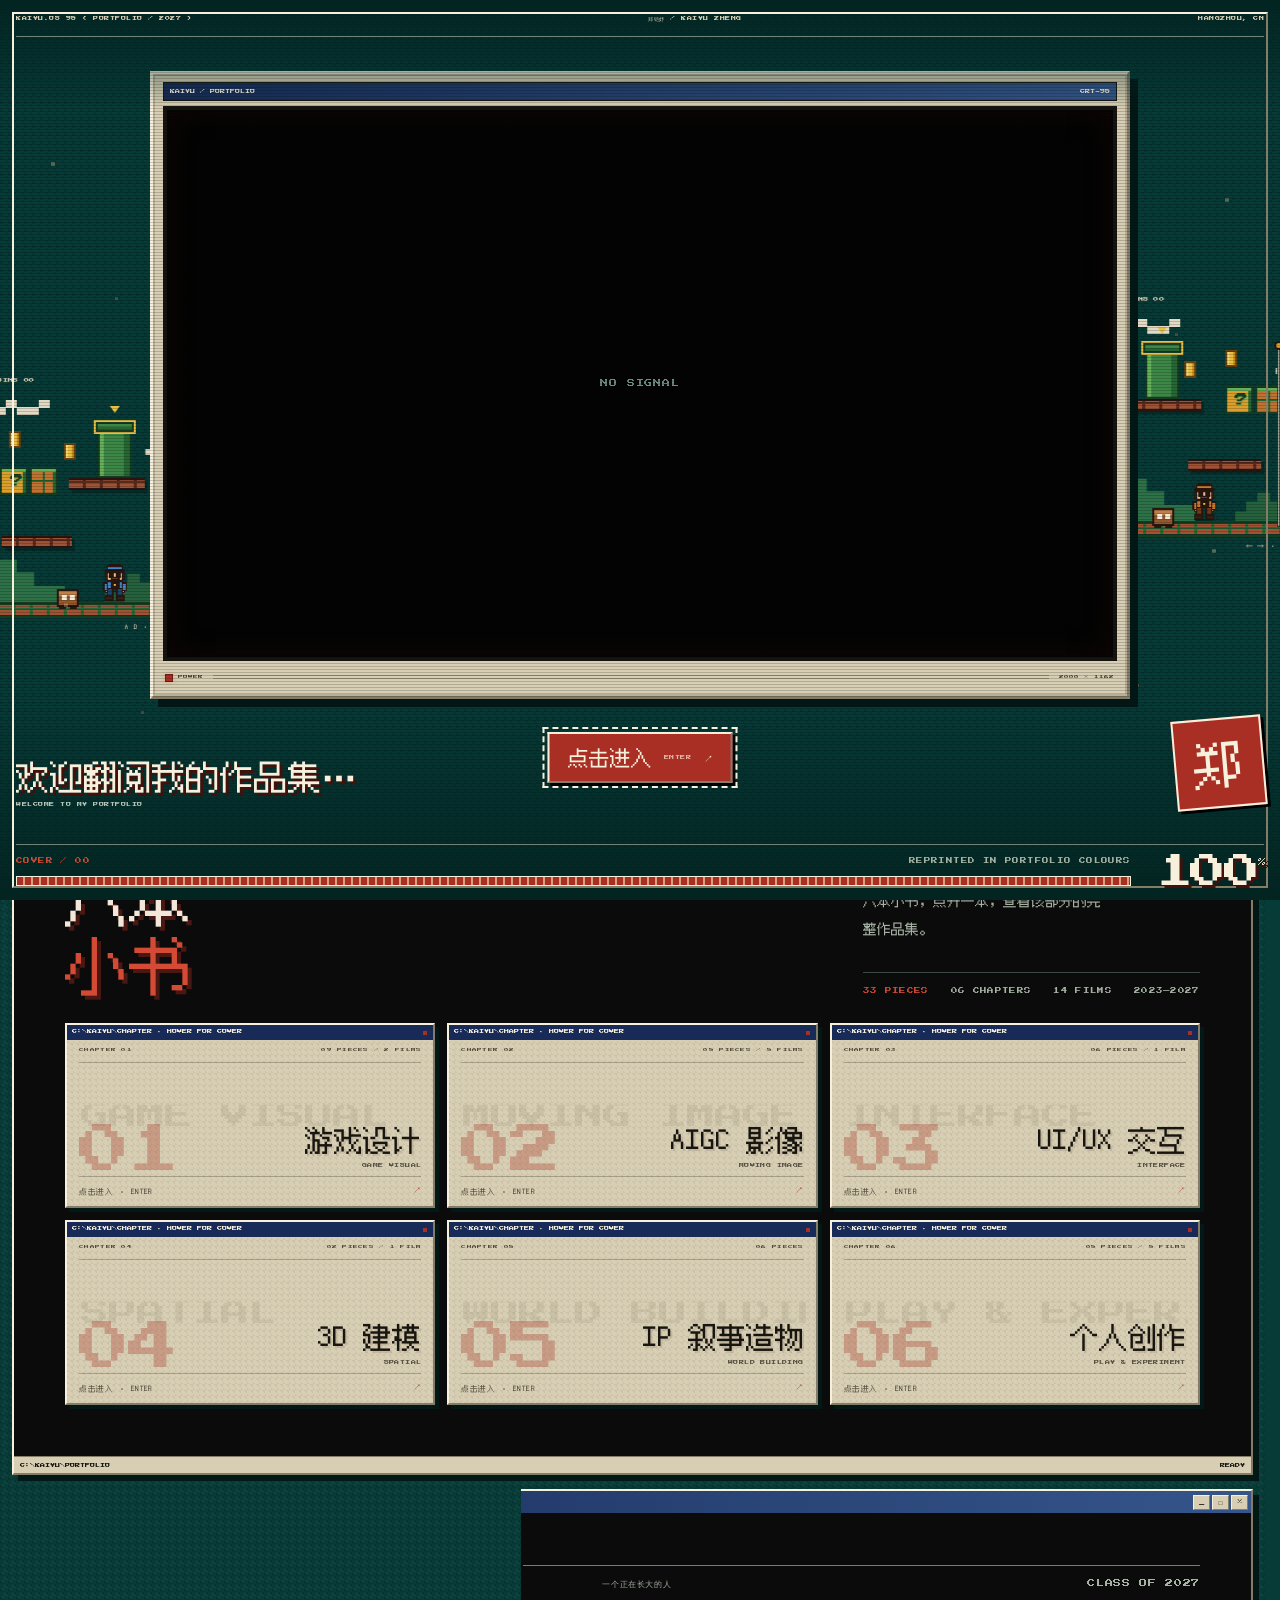
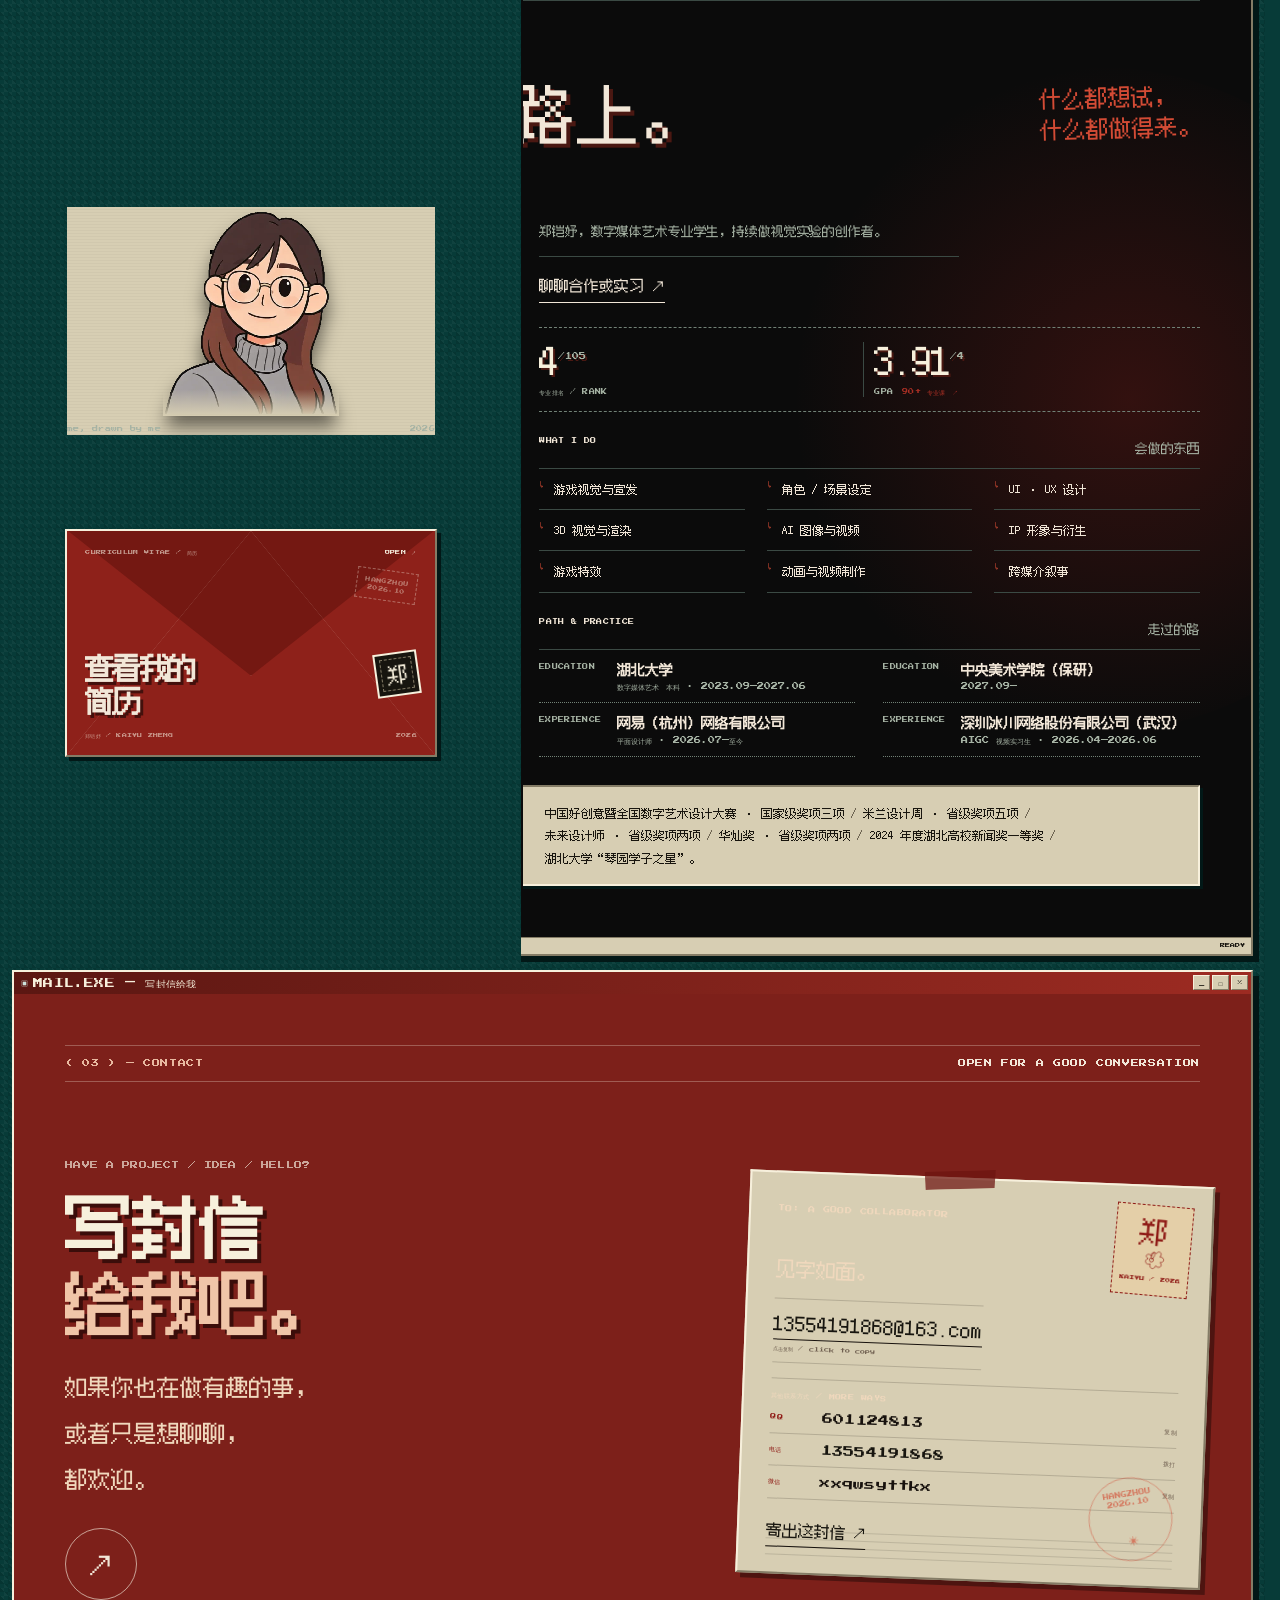
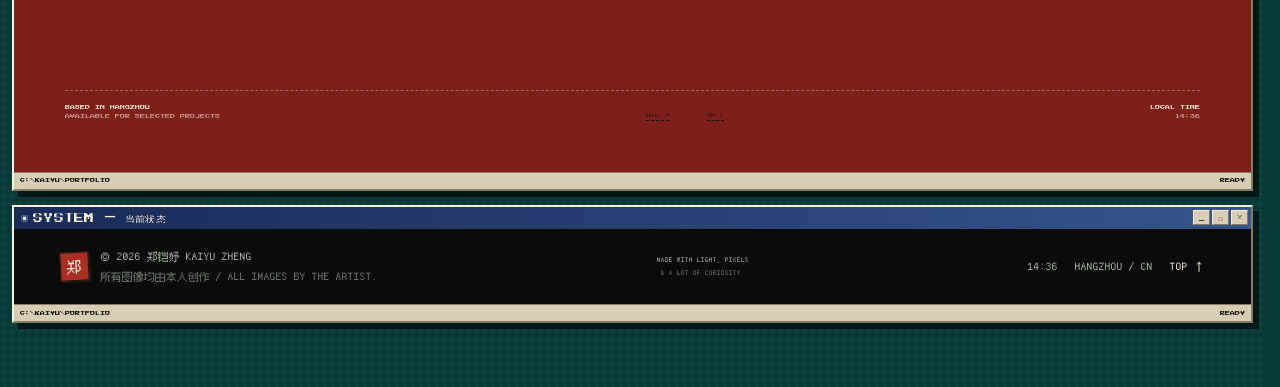
==== index.html @ 472abb61 "Add a short-visit stay prompt Within the first minute, an exit-intent mouse move opens a WAIT dialog" ====
<!doctype html>
<html lang="zh-CN">
<head>
  <meta charset="utf-8">
  <meta name="viewport" content="width=device-width, initial-scale=1, viewport-fit=cover">
  <title>郑铠妤 KAIYU — 把想象剪下来 / Portfolio</title>
  <meta name="description" content="郑铠妤（KAIYU ZHENG）作品集：游戏视觉、AI 图像与视频、UI/UX、3D 建模、IP 叙事造物与个人创作。KAIYU.OS 95 像素桌面，六个章节，33 件作品。">
  <meta name="author" content="郑铠妤 KAIYU ZHENG">
  <meta name="theme-color" content="#073b38">
  <link rel="canonical" href="https://xq1125.github.io/kaiyu-portfolio/">
  <meta property="og:type" content="website">
  <meta property="og:url" content="https://xq1125.github.io/kaiyu-portfolio/">
  <meta property="og:title" content="郑铠妤 KAIYU — 把想象剪下来">
  <meta property="og:description" content="游戏视觉 · AI 图像与视频 · UI/UX · 3D · IP。一个 KAIYU.OS 95 像素桌面的作品集，2023—2027。">
  <meta property="og:image" content="https://xq1125.github.io/kaiyu-portfolio/assets/img/og-cover.jpg?v=nocturne">
  <meta name="twitter:card" content="summary_large_image">
  <meta name="twitter:image" content="https://xq1125.github.io/kaiyu-portfolio/assets/img/og-cover.jpg?v=nocturne">
  <link rel="icon" href="favicon.svg" type="image/svg+xml">
  <link rel="preload" as="image" href="assets/img/loader-cover.webp" media="(min-width: 601px)" fetchpriority="high">
  <link rel="preload" as="image" href="assets/img/loader-cover-mobile.webp" media="(max-width: 600px)" fetchpriority="high">
  <link rel="preload" as="font" href="assets/fonts/fusion-pixel-zh.woff2" type="font/woff2" crossorigin>
  <link rel="preload" as="font" href="assets/fonts/press-start-2p.woff2" type="font/woff2" crossorigin>
  <script>document.documentElement.classList.add('js');</script>
  <link rel="stylesheet" href="assets/css/style.css">
  <link rel="stylesheet" href="assets/css/pixel.css?v=77">
  <noscript><style>.loader{display:none!important}body.is-loading{overflow:auto!important}</style></noscript>
</head>
<body class="is-loading">
  <a class="skip-link" href="#main">跳至主要内容</a>
  <div class="paper-grain" aria-hidden="true"></div>
  <div class="cursor" id="cursor" aria-hidden="true"><i></i></div>
  <div class="cursor-tag" id="cursorTag" aria-hidden="true">翻开</div>

  <div class="loader" id="loader" aria-label="页面加载中">
    <div class="loader-bg">
      <div class="loader-familiars">
        <figure class="loader-familiar loader-familiar--demon">
          <div class="loader-level loader-level--left" role="group" aria-label="蓝色小人关卡：A D 移动，W 跳跃；也可以点击问号、金币和小怪">
            <span class="level-score" aria-live="polite">COINS 00</span>
            <span class="level-controls" aria-hidden="true">A D · W</span>
            <i class="level-cloud level-cloud--a"></i>
            <i class="level-cloud level-cloud--b"></i>
            <i class="level-hill level-hill--a"></i>
            <i class="level-hill level-hill--b"></i>
            <i class="level-coin level-coin--a"></i>
            <i class="level-coin level-coin--b"></i>
            <i class="level-block level-block--a level-block--q">?</i>
            <i class="level-block level-block--b level-block--brick"></i>
            <i class="level-platform level-platform--a"></i>
            <i class="level-platform level-platform--b"></i>
            <i class="level-pipe level-pipe--goal"></i>
            <i class="level-goomba"></i>
            <i class="level-ground"></i>
            <svg class="level-player level-player--blue" viewBox="0 0 16 20" shape-rendering="crispEdges" aria-hidden="true">
              <rect x="3" y="19" width="10" height="1" fill="rgba(0, 0, 0, .28)"/>
              <g stroke="#2a160e" stroke-width=".8">
                <rect x="5" y="0" width="6" height="1" fill="var(--player-dark)"/>
                <rect x="4" y="1" width="8" height="2" fill="var(--player)"/>
                <rect x="3" y="3" width="10" height="1" fill="var(--player-dark)"/>
                <rect x="4" y="4" width="8" height="5" fill="#f2c39b"/>
                <rect x="3" y="4" width="1" height="4" fill="#3a2418"/>
                <rect x="12" y="4" width="1" height="4" fill="#3a2418"/>
                <rect x="5" y="5" width="2" height="2" fill="#2a160e"/>
                <rect x="9" y="5" width="2" height="2" fill="#2a160e"/>
                <rect x="6" y="7" width="4" height="1" fill="#6b3a25"/>
                <rect x="7" y="8" width="2" height="1" fill="#d99e76"/>
                <rect x="4" y="9" width="8" height="4" fill="var(--player)"/>
                <rect x="6" y="9" width="4" height="3" fill="var(--player-light)"/>
                <rect x="2" y="10" width="2" height="4" fill="var(--player)"/>
                <rect x="12" y="10" width="2" height="4" fill="var(--player)"/>
                <rect x="3" y="14" width="2" height="1" fill="#f2c39b"/>
                <rect x="11" y="14" width="2" height="1" fill="#f2c39b"/>
                <rect x="4" y="13" width="3" height="4" fill="var(--player-dark)"/>
                <rect x="9" y="13" width="3" height="4" fill="var(--player-dark)"/>
                <rect x="3" y="17" width="4" height="2" fill="#3a2418"/>
                <rect x="9" y="17" width="4" height="2" fill="#3a2418"/>
                <rect x="7" y="10" width="2" height="2" fill="#f4c744"/>
              </g>
            </svg>
          </div>
          <div class="loader-familiar-body">
            <svg viewBox="0 0 64 86" role="presentation">
              <path class="familiar-shadow" fill="rgba(0, 0, 0, .22)" d="M18 82h28v2H18z"/>
              <g class="familiar-wing familiar-wing--l">
                <path fill="#4d1c20" d="M18 37 3 28l4 14-6 3 14 11z"/>
                <path fill="#8d363a" d="M17 40 8 34l3 8-5 2 9 7z"/>
              </g>
              <g class="familiar-wing familiar-wing--r">
                <path fill="#4d1c20" d="M46 37 61 28l-4 14 6 3-14 11z"/>
                <path fill="#8d363a" d="M47 40l9-6-3 8 5 2-9 7z"/>
              </g>
              <path fill="#b8b3aa" d="M15 20h34v30h5v10h-8v7H21v-7h-8V50h2z"/>
              <path fill="#8e2c2a" d="M17 20 12 8l11 8z"/>
              <path fill="#d25548" d="M18 19 15 11l6 5z"/>
              <path fill="#8e2c2a" d="M47 20 52 8l-11 8z"/>
              <path fill="#d25548" d="M46 19 49 11l-6 5z"/>
              <rect x="20" y="23" width="24" height="22" fill="#f2d6c1"/>
              <path fill="#e1bda8" d="M20 40h24v5H20z"/>
              <path fill="#d8d4cc" d="M16 21h32v6h-5v-3h-5v5h-5v-6h-5v5h-5v-3h-5z"/>
              <path fill="#cbc7be" d="M16 26h4v17h-4zM44 26h4v17h-4z"/>
              <path fill="#aaa69e" d="M15 27h5v22h-5zM44 27h5v22h-5z"/>
              <path fill="#ece8df" d="M17 29h2v18h-2zM45 29h2v18h-2z"/>
              <path fill="#e4e0d8" d="M20 25h6v4h-6zM33 24h6v5h-6zM41 26h5v3h-5z"/>
              <path fill="#8f8a82" d="M25 29h6v1h-6zM35 29h6v1h-6z"/>
              <g class="familiar-eyes">
                <rect x="25" y="32" width="7" height="7" fill="#fff1e3"/>
                <rect x="34" y="32" width="7" height="7" fill="#fff1e3"/>
                <rect x="27" y="33" width="4" height="5" fill="#9e2c28"/>
                <rect x="36" y="33" width="4" height="5" fill="#9e2c28"/>
                <rect x="28" y="34" width="2" height="2" fill="#3a1416"/>
                <rect x="37" y="34" width="2" height="2" fill="#3a1416"/>
                <rect x="27" y="33" width="1" height="1" fill="#fff8ef"/>
                <rect x="36" y="33" width="1" height="1" fill="#fff8ef"/>
              </g>
              <path fill="#e9a39a" d="M22 38h3v2h-3zM41 38h3v2h-3z" opacity=".62"/>
              <path fill="#8f3b35" d="M31 41h4v1h-4z"/>
              <path fill="#f2d6c1" d="M31 42h1v2h-1z"/>
              <path fill="#e1bda8" d="M36 44h5v3h-5z"/>
              <path fill="#2a1f26" d="M23 46h18l4 20H19z"/>
              <path fill="#3b2a32" d="M27 46h10v11H27z"/>
              <path fill="#b23b38" d="M30 49h4v13h-4z"/>
              <path fill="#d8d4cc" d="M23 46h18v2H23z"/>
              <path fill="#f2d6c1" d="M20 49h4v10h-4zM40 49h4v10h-4z"/>
              <path fill="#20181d" d="M25 66h6v10h-6zM34 66h6v10h-6z"/>
              <path fill="#8e2c2a" d="M22 76h8v3h-8zM35 76h8v3h-8z"/>
            </svg>
            <span class="familiar-portrait">
            </span>
            <i class="familiar-spark familiar-spark--1"></i>
            <i class="familiar-spark familiar-spark--2"></i>
            <i class="familiar-spark familiar-spark--3"></i>
            <span class="familiar-game" aria-hidden="true">
              <i class="familiar-coin familiar-coin--a"></i>
              <i class="familiar-coin familiar-coin--b"></i>
              <i class="familiar-star"></i>
              <i class="familiar-block familiar-block--a"></i>
              <i class="familiar-pipe"></i>
              <i class="familiar-goomba"></i>
              <i class="familiar-brick"></i>
            </span>
          </div>
          <figcaption><b>DEMON.EXE</b><span>CH.01 / 恶魔形态</span></figcaption>
        </figure>

        <figure class="loader-familiar loader-familiar--angel">
          <div class="loader-level loader-level--right" role="group" aria-label="橙色小人关卡：方向键移动，上键跳跃；也可以点击问号、金币和小怪">
            <span class="level-score" aria-live="polite">COINS 00</span>
            <span class="level-controls" aria-hidden="true">← → · ↑</span>
            <i class="level-cloud level-cloud--a"></i>
            <i class="level-cloud level-cloud--b"></i>
            <i class="level-hill level-hill--a"></i>
            <i class="level-hill level-hill--b"></i>
            <i class="level-coin level-coin--a"></i>
            <i class="level-coin level-coin--b"></i>
            <i class="level-block level-block--a level-block--q">?</i>
            <i class="level-block level-block--b level-block--brick"></i>
            <i class="level-platform level-platform--a"></i>
            <i class="level-platform level-platform--b"></i>
            <i class="level-pipe level-pipe--goal"></i>
            <i class="level-flag"><i></i></i>
            <i class="level-goomba"></i>
            <i class="level-ground"></i>
            <svg class="level-player level-player--orange" viewBox="0 0 16 20" shape-rendering="crispEdges" aria-hidden="true">
              <rect x="3" y="19" width="10" height="1" fill="rgba(0, 0, 0, .28)"/>
              <g stroke="#2a160e" stroke-width=".8">
                <rect x="5" y="0" width="6" height="1" fill="var(--player-dark)"/>
                <rect x="4" y="1" width="8" height="2" fill="var(--player)"/>
                <rect x="3" y="3" width="10" height="1" fill="var(--player-dark)"/>
                <rect x="4" y="4" width="8" height="5" fill="#f2c39b"/>
                <rect x="3" y="4" width="1" height="4" fill="#3a2418"/>
                <rect x="12" y="4" width="1" height="4" fill="#3a2418"/>
                <rect x="5" y="5" width="2" height="2" fill="#2a160e"/>
                <rect x="9" y="5" width="2" height="2" fill="#2a160e"/>
                <rect x="6" y="7" width="4" height="1" fill="#6b3a25"/>
                <rect x="7" y="8" width="2" height="1" fill="#d99e76"/>
                <rect x="4" y="9" width="8" height="4" fill="var(--player)"/>
                <rect x="6" y="9" width="4" height="3" fill="var(--player-light)"/>
                <rect x="2" y="10" width="2" height="4" fill="var(--player)"/>
                <rect x="12" y="10" width="2" height="4" fill="var(--player)"/>
                <rect x="3" y="14" width="2" height="1" fill="#f2c39b"/>
                <rect x="11" y="14" width="2" height="1" fill="#f2c39b"/>
                <rect x="4" y="13" width="3" height="4" fill="var(--player-dark)"/>
                <rect x="9" y="13" width="3" height="4" fill="var(--player-dark)"/>
                <rect x="3" y="17" width="4" height="2" fill="#3a2418"/>
                <rect x="9" y="17" width="4" height="2" fill="#3a2418"/>
                <rect x="7" y="10" width="2" height="2" fill="#f4c744"/>
              </g>
            </svg>
          </div>
          <div class="loader-familiar-body">
            <svg viewBox="0 0 64 86" role="presentation">
              <path class="familiar-shadow" fill="rgba(0, 0, 0, .2)" d="M19 82h27v2H19z"/>
              <g class="familiar-halo">
                <path fill="#c9a24e" d="M22 6h20v2h3v4h-3v2H22v-2h-3V8h3z"/>
                <path fill="#f4df9f" d="M24 8h16v1h2v2h-2v1H24v-1h-2V9h2z"/>
              </g>
              <g class="familiar-wing familiar-wing--l">
                <path fill="#e8e0d1" d="M18 38 4 29l4 13-6 4 14 10z"/>
                <path fill="#c7c0b3" d="M17 41 8 35l3 8-5 2 8 7z"/>
              </g>
              <g class="familiar-wing familiar-wing--r">
                <path fill="#e8e0d1" d="M46 38 60 29l-4 13 6 4-14 10z"/>
                <path fill="#c7c0b3" d="M47 41l9-6-3 8 5 2-8 7z"/>
              </g>
              <path fill="#c5c0b7" d="M15 20h34v30h5v10h-8v7H21v-7h-8V50h2z"/>
              <rect x="20" y="23" width="24" height="22" fill="#f4d8c3"/>
              <path fill="#e2c0aa" d="M20 40h24v5H20z"/>
              <path fill="#ded9cf" d="M16 21h32v6h-5v-3h-5v5h-5v-6h-5v5h-5v-3h-5z"/>
              <path fill="#d2cdc3" d="M16 26h4v17h-4zM44 26h4v17h-4z"/>
              <path fill="#b3aea5" d="M15 27h5v22h-5zM44 27h5v22h-5z"/>
              <path fill="#f2eee5" d="M17 29h2v18h-2zM45 29h2v18h-2z"/>
              <path fill="#e8e3d9" d="M20 25h6v4h-6zM33 24h6v5h-6zM41 26h5v3h-5z"/>
              <path fill="#908b83" d="M25 29h6v1h-6zM35 29h6v1h-6z"/>
              <g class="familiar-eyes">
                <rect x="25" y="32" width="7" height="7" fill="#fdf4e8"/>
                <rect x="34" y="32" width="7" height="7" fill="#fdf4e8"/>
                <rect x="27" y="33" width="4" height="5" fill="#4e7187"/>
                <rect x="36" y="33" width="4" height="5" fill="#4e7187"/>
                <rect x="28" y="34" width="2" height="2" fill="#213b49"/>
                <rect x="37" y="34" width="2" height="2" fill="#213b49"/>
                <rect x="27" y="33" width="1" height="1" fill="#ffffff"/>
                <rect x="36" y="33" width="1" height="1" fill="#ffffff"/>
              </g>
              <path fill="#e8b3a9" d="M22 38h3v2h-3zM41 38h3v2h-3z" opacity=".55"/>
              <path fill="#b07e68" d="M31 41h3v1h-3z"/>
              <path fill="#e2c0aa" d="M36 44h5v3h-5z"/>
              <path fill="#eee4d1" d="M23 46h18l4 20H19z"/>
              <path fill="#d8c5a0" d="M23 46h18l1 5H22z"/>
              <path fill="#b6924e" d="M30 48h4v14h-4z"/>
              <path fill="#f4d8c3" d="M20 49h4v10h-4zM40 49h4v10h-4z"/>
              <path fill="#f8f1e2" d="M23 46h18v2H23z"/>
              <path fill="#ded3bd" d="M25 66h6v10h-6zM34 66h6v10h-6z"/>
              <path fill="#b6924e" d="M22 76h8v3h-8zM35 76h8v3h-8z"/>
            </svg>
            <span class="familiar-portrait">
            </span>
            <i class="familiar-spark familiar-spark--1"></i>
            <i class="familiar-spark familiar-spark--2"></i>
            <i class="familiar-spark familiar-spark--3"></i>
            <span class="familiar-game" aria-hidden="true">
              <i class="familiar-coin familiar-coin--a"></i>
              <i class="familiar-coin familiar-coin--b"></i>
              <i class="familiar-star"></i>
              <i class="familiar-block familiar-block--b"></i>
              <i class="familiar-pipe"></i>
              <i class="familiar-goomba"></i>
              <i class="familiar-brick"></i>
            </span>
          </div>
          <figcaption><b>ANGEL.EXE</b><span>CH.01 / 天使形态</span></figcaption>
        </figure>
        <div class="loader-motes">
          <i class="loader-mote loader-mote--1"></i>
          <i class="loader-mote loader-mote--2"></i>
          <i class="loader-mote loader-mote--3"></i>
          <i class="loader-mote loader-mote--4"></i>
          <i class="loader-mote loader-mote--5"></i>
          <i class="loader-mote loader-mote--6"></i>
          <i class="loader-mote loader-mote--7"></i>
          <i class="loader-mote loader-mote--8"></i>
        </div>
      </div>

      <div class="loader-monitor">
        <div class="loader-monitor-bar">
          <span>KAIYU / PORTFOLIO</span>
          <span>CRT-95</span>
        </div>
        <div class="loader-screen">
          <span class="loader-screen-nosignal">NO SIGNAL</span>
          <picture>
            <source media="(max-width: 600px)" srcset="assets/img/loader-cover-mobile.webp">
            <img src="assets/img/loader-cover.webp" alt="" width="2000" height="1162"
                 loading="eager" decoding="async" fetchpriority="high">
          </picture>
        </div>
        <div class="loader-monitor-chin">
          <span class="loader-monitor-led"></span>
          <span>POWER</span>
          <span class="loader-monitor-vents" aria-hidden="true"></span>
          <span>2000 × 1162</span>
        </div>
      </div>
    </div>
    <div class="loader-top">
      <span>( PORTFOLIO / 2027 )</span>
      <span>郑铠妤 / KAIYU ZHENG</span>
      <span>HANGZHOU, CN</span>
    </div>
    <div class="loader-center">
      <p class="loader-status">正在点亮展厅…<em>OPENING THE PRIVATE VIEW</em></p>
      <span class="loader-seal" aria-hidden="true">郑</span>
    </div>
    <div class="loader-bottom">
      <div class="loader-progress">
        <div class="loader-meta">
          <span>COVER / 00</span>
          <span>REPRINTED IN PORTFOLIO COLOURS</span>
        </div>
        <div class="loader-line"><span id="loadBar"></span></div>
      </div>
      <div class="loader-count"><span id="loadNumber">00</span><sup>%</sup></div>
    </div>
    <button class="loader-enter" id="loaderEnter" type="button" aria-label="点击进入作品集" disabled>
      <span class="loader-enter-cn">点击进入</span>
      <span class="loader-enter-en">ENTER</span>
      <i aria-hidden="true">↗</i>
    </button>
  </div>

  <header class="site-header" id="siteHeader">
    <a class="brand" href="#top" aria-label="回到首页">
      <span class="brand-seal">郑</span>
      <span class="brand-type"><b>郑铠妤</b><em>KAIYU ZHENG</em></span>
    </a>

    <nav class="site-nav" id="siteNav" aria-label="主导航">
      <a href="#works" data-nav="works"><span>01</span>作品</a>
      <a href="#about" data-nav="about"><span>02</span>关于</a>
      <a href="#contact" data-nav="contact"><span>03</span>联系</a>
    </nav>

    <div class="header-side">
      <span class="header-time">HZ <b data-clock>--:--</b></span>
      <button class="game-tab" id="gameOpen" type="button" data-cursor="开玩"
              aria-haspopup="dialog" aria-controls="fragmentGame" aria-label="玩作品碎片小游戏">
        <span class="game-tab-star" aria-hidden="true">✳</span>
        <span class="game-tab-label">猜碎片</span>
      </button>
      <a class="header-note" href="#contact">写封信给我 <span>↗</span></a>
      <button class="menu-toggle" id="menuToggle" type="button" aria-expanded="false" aria-controls="menuOverlay">
        <span>菜单</span><i aria-hidden="true"></i>
      </button>
    </div>
  </header>

  <div class="desktop-mascot" id="desktopMascot">
    <button class="mascot-bubble" id="mascotBubble" type="button" aria-label="向郑铠妤打个招呼，冒出爱心"><b>HELLO!</b><i>♥</i></button>
    <svg class="mascot-art" viewBox="0 0 104 96" role="presentation" focusable="false" shape-rendering="crispEdges">
      <g opacity=".28">
        <rect x="20" y="92" width="66" height="2" fill="#032a26"/>
      </g>
      <g fill="#1b1613">
        <rect x="24" y="30" width="48" height="58"></rect>
        <rect x="20" y="44" width="8" height="38"></rect>
        <rect x="68" y="44" width="8" height="40"></rect>
        <rect x="24" y="80" width="12" height="10"></rect>
        <rect x="60" y="80" width="12" height="10"></rect>
      </g>
      <g>
        <rect x="28" y="70" width="44" height="42" fill="#a9aaa3"></rect>
        <rect x="24" y="76" width="8" height="28" fill="#9a9c95"></rect>
        <rect x="68" y="76" width="8" height="28" fill="#9a9c95"></rect>
        <rect x="22" y="102" width="8" height="7" fill="#f3c7a7"></rect>
        <rect x="28" y="111" width="12" height="5" fill="#2b241d"></rect>
        <rect x="52" y="111" width="12" height="5" fill="#2b241d"></rect>
        <rect x="32" y="72" width="4" height="38" fill="#c3c4bc"></rect>
        <rect x="64" y="72" width="4" height="38" fill="#898b84"></rect>
      </g>
      <g>
        <rect x="40" y="56" width="20" height="8" fill="#e8b394"></rect>
        <rect x="34" y="61" width="28" height="13" fill="#c3c4bc"></rect>
        <g fill="#8f918a">
          <rect x="38" y="63" width="1" height="9"></rect>
          <rect x="42" y="63" width="1" height="9"></rect>
          <rect x="46" y="63" width="1" height="9"></rect>
          <rect x="50" y="63" width="1" height="9"></rect>
          <rect x="54" y="63" width="1" height="9"></rect>
          <rect x="58" y="63" width="1" height="9"></rect>
        </g>
      </g>
      <g class="mascot-head">
        <rect x="30" y="28" width="40" height="34" fill="#f3c7a7"></rect>
        <rect x="28" y="38" width="4" height="10" fill="#f3c7a7"></rect>
        <rect x="68" y="38" width="4" height="10" fill="#f3c7a7"></rect>
        <g fill="#1b1613">
          <rect x="26" y="18" width="46" height="12"></rect>
          <rect x="26" y="28" width="10" height="18"></rect>
          <rect x="62" y="28" width="10" height="16"></rect>
          <rect x="34" y="28" width="12" height="7"></rect>
          <rect x="50" y="26" width="12" height="7"></rect>
          <rect x="58" y="30" width="6" height="8"></rect>
        </g>
        <rect x="34" y="34" width="4" height="5" fill="#2b211c"></rect>
        <rect x="44" y="32" width="2" height="6" fill="#2b211c"></rect>
        <rect x="58" y="34" width="4" height="4" fill="#2b211c"></rect>
        <g fill="none" stroke="#1b1712" stroke-width="2">
          <circle cx="40" cy="44" r="7"></circle>
          <circle cx="56" cy="44" r="7"></circle>
        </g>
        <rect x="47" y="43" width="2" height="2" fill="#1b1712"></rect>
        <rect x="32" y="42" width="2" height="2" fill="#1b1712"></rect>
        <rect x="62" y="42" width="2" height="2" fill="#1b1712"></rect>
        <g class="mascot-eyes" fill="#1b1712">
          <rect x="37" y="41" width="4" height="4"></rect>
          <rect x="53" y="41" width="4" height="4"></rect>
          <rect x="38" y="42" width="1" height="1" fill="#fff9e8"></rect>
          <rect x="54" y="42" width="1" height="1" fill="#fff9e8"></rect>
        </g>
        <rect x="32" y="49" width="4" height="2" fill="#e9a18e"></rect>
        <rect x="60" y="49" width="4" height="2" fill="#e9a18e"></rect>
        <rect x="47" y="48" width="2" height="3" fill="#e2ac8d"></rect>
        <rect x="44" y="54" width="8" height="2" fill="#1b1712"></rect>
        <rect x="42" y="53" width="2" height="1" fill="#1b1712"></rect>
        <rect x="52" y="53" width="2" height="1" fill="#1b1712"></rect>
      </g>
      <g class="mascot-arm">
        <rect x="66" y="70" width="12" height="16" fill="#a9aaa3"></rect>
        <rect x="72" y="60" width="10" height="14" fill="#a9aaa3"></rect>
        <rect x="76" y="48" width="8" height="15" fill="#f3c7a7"></rect>
        <g class="mascot-hand">
          <rect x="72" y="38" width="14" height="12" fill="#f3c7a7"></rect>
          <rect x="72" y="33" width="3" height="7" fill="#f3c7a7"></rect>
          <rect x="76" y="31" width="3" height="9" fill="#f3c7a7"></rect>
          <rect x="80" y="32" width="3" height="8" fill="#f3c7a7"></rect>
          <rect x="84" y="35" width="3" height="6" fill="#f3c7a7"></rect>
          <rect x="69" y="43" width="4" height="6" fill="#f3c7a7"></rect>
          <rect x="72" y="38" width="14" height="2" fill="#e2ac8d"></rect>
          <rect x="75" y="42" width="1" height="5" fill="#e2ac8d"></rect>
          <rect x="79" y="42" width="1" height="5" fill="#e2ac8d"></rect>
          <rect x="83" y="42" width="1" height="5" fill="#e2ac8d"></rect>
        </g>
      </g>
    </svg>
    <div class="mascot-portrait">
      <img class="mascot-photo" src="assets/img/about/mascot-portrait.webp" alt="" width="96" height="112" loading="eager" decoding="async">
      <img class="mascot-hand-art" src="assets/img/about/cat-paw.webp?v=2" alt="" width="439" height="385" loading="eager" decoding="async" fetchpriority="low">
    </div>
  </div>

  <div class="fortune-widget" id="fortuneWidget">
    <button class="fortune-tube" id="fortuneTube" type="button" aria-label="摇一支好运签">
      <span class="fortune-sticks" aria-hidden="true"><i></i><i></i><i></i><i></i><i></i></span>
      <span class="fortune-cup" aria-hidden="true">
        <span class="fortune-cup-rim"></span>
        <span class="fortune-cup-label">求签</span>
        <span class="fortune-cup-mark">LUCK</span>
      </span>
      <span class="fortune-pop" aria-hidden="true"></span>
    </button>
    <span class="fortune-caption">摇一摇 <em id="fortuneCount">LUCK 00</em></span>
    <span class="fortune-results" id="fortuneResults" aria-hidden="true"></span>
    <span class="sr-only" id="fortuneLive" role="status" aria-live="polite"></span>
  </div>

  <div class="menu-overlay" id="menuOverlay" aria-hidden="true">
    <div class="menu-top">
      <span class="menu-mark">KAIYU'S<br>PRIVATE VIEW</span>
      <button class="menu-close" id="menuClose" type="button">合上 <span>×</span></button>
    </div>
    <nav class="menu-links" aria-label="移动端导航">
      <a href="#works"><span>01</span>作品<em>selected works</em></a>
      <a href="#about"><span>02</span>关于<em>a little about</em></a>
      <a href="#contact"><span>03</span>联系<em>say hi</em></a>
    </nav>
    <div class="menu-bottom">
      <a href="mailto:13554191868@163.com">13554191868@163.com</a>
      <p>视觉 / 影像 / 交互<br><span>HANGZHOU · CHINA</span></p>
      <p class="menu-clock">LOCAL TIME<br><span data-clock>--:--</span></p>
    </div>
  </div>

  <main id="main">
    <section class="hero px-window" id="top" data-section="top" data-px-title="KAIYU.EXE — 把我的想象剪下来">
      <div class="hero-topline">
        <span>( 作品集 / PORTFOLIO )</span>
        <span>视觉设计师 &amp; 图像制作者</span>
        <span>2023—2027</span>
      </div>

      <div class="hero-stage">
        <div class="hero-statement">
          <p class="hero-kicker"><i></i>HELLO, I'M KAIYU</p>
          <h1><span>把想象</span><br><em>剪</em>下来<span class="full-stop">。</span></h1>

          <div class="hero-intro-row">
            <p class="hero-portfolio-note">这是我的作品集 <em>A PORTFOLIO OF SIX LITTLE WORLDS</em></p>
            <p class="hero-desc">我是郑铠妤，一个在游戏、影像、界面和纸片之间来回走动的视觉设计师。喜欢把复杂的事，做成让人想多看一眼的东西。</p>
            <a class="hero-entry" href="#works"><span>翻作品</span><i aria-hidden="true">↓</i></a>
          </div>
        </div>

        <figure class="hero-gallery" data-reveal>
          <div class="hero-board" id="heroBoard">
            <div class="hero-board-head">
              <span>六格抽签 / SIX LITTLE WORLDS</span>
              <span id="heroBoardCount" aria-live="polite">00 / 06</span>
            </div>
            <div class="hero-board-grid" id="heroBoardGrid"></div>
            <div class="hero-board-foot">
              <span id="heroBoardNote">全部都可以戳开</span>
              <button class="hero-board-reset" id="heroBoardReset" type="button" disabled>全部翻回 ↺</button>
            </div>
          </div>
          <figcaption>
            <span>六个章节 / 33 PIECES · 14 FILMS</span>
            <span>POKE TO OPEN</span>
          </figcaption>
        </figure>
      </div>

      <div class="hero-bottom">
        <span>( SCROLL TO UNFOLD )</span>
        <span class="hero-bottom-line"></span>
        <span>GAME VISUAL · AIGC FILM · UI/UX · 3D &amp; IP</span>
      </div>
    </section>

    <section class="index-section px-window" id="works" data-section="works" data-px-title="EXPLORER.EXE — C:\KAIYU\WORKS">
      <div class="section-label">
        <span>( 01 ) — INDEX</span>
        <span>挑一本，慢慢翻</span>
        <span>33 PIECES / 14 FILMS</span>
      </div>

      <div class="index-head">
        <div class="index-heading">
          <p class="eyebrow">SIX LITTLE WORLDS / 06</p>
          <h2>六本<br><em>小书</em></h2>
        </div>
        <div class="index-aside">
          <p class="index-intro">六本小书，点开一本，查看该部分的完整作品集。</p>
          <div class="index-facts">
            <span>33 PIECES</span>
            <span>06 CHAPTERS</span>
            <span>14 FILMS</span>
            <span>2023—2027</span>
          </div>
        </div>
      </div>

      <div class="index-grid" id="indexGrid"></div>
    </section>

    <section class="about-section px-window" id="about" data-section="about" data-px-title="README.TXT — 关于郑铠妤">
      <div class="section-label section-label--about">
        <span>( 02 ) — ABOUT</span>
        <span>一个正在长大的人</span>
        <span>CLASS OF 2027</span>
      </div>

      <div class="about-head">
        <p class="eyebrow">A LITTLE BIT ABOUT ME</p>
        <h2>在成为<em>设计师</em>的路上。</h2>
        <p class="about-hand">什么都想试，<br>什么都做得来。</p>
      </div>

      <div class="about-grid">
        <div class="about-left">
          <div class="about-card" data-reveal>
            <div class="about-flip" id="aboutFlip">
              <span class="about-face about-face--front">
                <img class="about-photo" src="assets/img/about/portrait-photo.webp?v=2" alt="" width="1440" height="1080" loading="lazy" decoding="async" fetchpriority="low">
                <img class="about-ink" src="assets/img/about/portrait-cutout.webp?v=2" alt="郑铠妤的插画头像" width="705" height="825" loading="lazy" decoding="async" fetchpriority="low">
                <canvas class="about-scratch" aria-hidden="true"></canvas>
                <span class="about-face-caption"><span>me, drawn by me</span><span>2026</span></span>
              </span>
            </div>
            <p class="about-flip-hint"><button class="about-face-toggle about-peek-button" id="aboutPeekButton" type="button" aria-pressed="false" title="按住查看原图">按住查看</button><span>SCRATCH CARD</span></p>
          </div>

          <a class="resume-card" id="resumeCard" href="assets/resume/resume.webp" data-reveal data-cursor="打开信封" aria-label="打开郑铠妤的简历信封">
            <span class="resume-envelope" aria-hidden="true">
              <span class="resume-flap"></span>
              <span class="resume-wax">郑</span>
              <span class="resume-postmark">HANGZHOU<br>2026.10</span>
            </span>
            <span class="resume-top"><span>CURRICULUM VITAE / 简历</span><span>OPEN ↗</span></span>
            <span class="resume-title">查看我的<br>简历</span>
            <span class="resume-bottom"><span>郑铠妤 / KAIYU ZHENG</span><span>2026</span></span>
          </a>
        </div>

        <div class="about-right">
          <div class="about-intro" data-reveal>
            <p class="about-lead">郑铠妤，数字媒体艺术专业学生，持续做视觉实验的创作者。</p>
            <a class="hand-link" href="#contact" data-contact-jump aria-label="查看合作与实习的联系方式">聊聊合作或实习 <span>↗</span></a>
          </div>

          <div class="about-stats" data-reveal>
            <div><b>4<sup>/105</sup></b><span>专业排名 / RANK</span></div>
            <div class="about-stat--gpa" id="gpaStat" role="button" tabindex="0" aria-haspopup="dialog" aria-controls="gpaModal" aria-expanded="false" aria-label="查看90分以上的专业课">
              <b>3.91<sup>/4</sup></b><span>GPA <i>90+ 专业课 ↗</i></span>
            </div>
          </div>

          <div class="about-block" data-reveal>
            <h3>WHAT I DO <span>会做的东西</span></h3>
            <ul class="cap-list">
              <li>游戏视觉与宣发</li><li>角色 / 场景设定</li><li>UI · UX 设计</li>
              <li>3D 视觉与渲染</li><li>AI 图像与视频</li><li>IP 形象与衍生</li>
              <li>游戏特效</li><li>动画与视频制作</li><li>跨媒介叙事</li>
            </ul>
          </div>

          <div class="about-block" data-reveal>
            <h3>PATH &amp; PRACTICE <span>走过的路</span></h3>
            <div class="fact-list" id="factList"></div>
          </div>
        </div>
      </div>

      <div class="honor-note honor-note--wide">
        <span class="tape tape-tl" aria-hidden="true"></span>
        <p class="note-kicker">A FEW NICE THINGS / 一些小小的肯定</p>
        <p><span>中国好创意暨全国数字艺术设计大赛 · 国家级奖项三项</span><span>米兰设计周 · 省级奖项五项</span><span>未来设计师 · 省级奖项两项</span><span>华灿奖 · 省级奖项两项</span><span>2024 年度湖北高校新闻奖一等奖</span><span>湖北大学“琴园学子之星”。</span></p>
      </div>
    </section>

    <div class="resume-modal" id="resumeModal" hidden>
      <button class="resume-modal-scrim" type="button" data-resume-close aria-label="关闭简历预览"></button>
      <div class="resume-sheet" role="dialog" aria-modal="true" aria-label="郑铠妤的简历">
        <button class="resume-sheet-close" type="button" data-resume-close aria-label="关闭简历预览">关闭 ×</button>
        <figure class="resume-sheet-preview">
          <img data-src="assets/resume/resume.webp"
               alt="郑铠妤的简历：教育背景、实践经历、校园经历与个人优势"
               width="1309" height="1853" loading="lazy" decoding="async">
        </figure>
        <div class="resume-sheet-foot">
          <span>郑铠妤 / KAIYU ZHENG · CV 2026</span>
          <span class="resume-sheet-esc">ESC 关闭</span>
        </div>
      </div>
    </div>

    <div class="gpa-modal" id="gpaModal" hidden>
      <button class="gpa-modal-scrim" type="button" data-gpa-close aria-label="关闭专业课成绩单"></button>
      <div class="gpa-sheet" role="dialog" aria-modal="true" aria-label="90+ 专业课成绩">
        <div class="gpa-titlebar">
          <span>▣ TRANSCRIPT.EXE</span>
          <span>08 COURSES</span>
          <button class="gpa-close" type="button" data-gpa-close aria-label="关闭专业课成绩单">关闭 ×</button>
        </div>
        <div class="gpa-body">
          <ol class="gpa-list">
            <li><span>01</span><b>游戏设计研讨会</b><em>99</em></li>
            <li><span>02</span><b>艺术创新</b><em>97</em></li>
            <li><span>03</span><b>专题综合设计训练</b><em>97</em></li>
            <li><span>04</span><b>3D 形式与空间</b><em>96</em></li>
            <li><span>05</span><b>动画研讨会</b><em>96</em></li>
            <li><span>06</span><b>动画原理</b><em>94</em></li>
            <li><span>07</span><b>交互艺术设计</b><em>93</em></li>
            <li><span>08</span><b>智能生成艺术</b><em>92</em></li>
          </ol>
        </div>
      </div>
    </div>

    <section class="contact-section px-window" id="contact" data-section="contact" data-px-title="MAIL.EXE — 写封信给我">
      <div class="contact-head">
        <span>( 03 ) — CONTACT</span>
        <span>OPEN FOR A GOOD CONVERSATION</span>
      </div>

      <div class="contact-grid">
        <div class="contact-copy">
          <p class="eyebrow">HAVE A PROJECT / IDEA / HELLO?</p>
          <h2>写封信<br><em>给我吧。</em></h2>
          <p class="contact-lead">如果你也在做有趣的事，<br>或者只是想聊聊，<br>都欢迎。</p>
          <a class="contact-arrow" href="mailto:13554191868@163.com" aria-label="给郑铠妤发送邮件">↗</a>
        </div>

        <div class="postcard" data-reveal>
          <div class="postcard-stamp" aria-hidden="true">
            <span>郑</span>
            <svg viewBox="0 0 80 80"><path d="M40 36c-7-18 7-27 12-16 7-14 22-3 12 8 16-1 15 17 2 16 11 11-3 21-12 11-4 15-20 10-17-4-14 6-20-11-7-15-14-6-2-21 10-8 0-15 17-14 3 8Z"></path><circle cx="40" cy="39" r="6"></circle></svg>
            <em>KAIYU / 2026</em>
          </div>
          <p class="postcard-kicker">TO: A GOOD COLLABORATOR</p>
          <p class="postcard-hand">见字如面。</p>
          <button class="email-copy" id="emailCopy" type="button" data-email="13554191868@163.com">
            <span>13554191868@163.com</span>
            <em>点击复制 / click to copy</em>
          </button>

          <p class="contact-more">其他联系方式 / MORE WAYS</p>
          <div class="contact-methods" aria-label="其他联系方式">
            <button class="contact-method" type="button" data-copy="601124813" data-copy-label="QQ">
              <span class="cm-label">QQ</span>
              <span class="cm-value">601124813</span>
              <span class="cm-action">复制</span>
            </button>
            <a class="contact-method" href="tel:13554191868">
              <span class="cm-label">电话</span>
              <span class="cm-value">13554191868</span>
              <span class="cm-action">拨打</span>
            </a>
            <button class="contact-method" type="button" data-copy="xxqwsyttkx" data-copy-label="微信">
              <span class="cm-label">微信</span>
              <span class="cm-value">xxqwsyttkx</span>
              <span class="cm-action">复制</span>
            </button>
          </div>

          <a class="postcard-send" href="mailto:13554191868@163.com">寄出这封信 <span>↗</span></a>
          <div class="postmark" aria-hidden="true">HANGZHOU<br>2026.10<br><i>✳</i></div>
          <div class="postcard-lines" aria-hidden="true"><span></span><span></span><span></span><span></span></div>
        </div>
      </div>

      <div class="contact-bottom">
        <p>BASED IN HANGZHOU<br><span>AVAILABLE FOR SELECTED PROJECTS</span></p>
        <div class="contact-links">
          <a href="mailto:13554191868@163.com">EMAIL ↗</a>
          <a href="#top">TOP ↑</a>
        </div>
        <p class="contact-time">LOCAL TIME<br><span data-clock>--:--</span></p>
      </div>
    </section>
  </main>

  <footer class="site-footer px-window" data-px-title="SYSTEM — 当前状态">
    <div class="footer-left">
      <span class="brand-seal">郑</span>
      <p>© 2026 郑铠妤 KAIYU ZHENG<br><span>所有图像均由本人创作 / ALL IMAGES BY THE ARTIST.</span></p>
    </div>
    <p class="footer-note">MADE WITH LIGHT, PIXELS<br><span>&amp; A LOT OF CURIOSITY.</span></p>
    <div class="footer-right">
      <span data-clock>--:--</span>
      <span>HANGZHOU / CN</span>
      <a href="#top">TOP ↑</a>
    </div>
  </footer>

  <div class="chapter-reader" id="chapterReader" role="dialog" aria-modal="true" aria-labelledby="readerTitle" hidden>
    <div class="reader-sheet" id="readerSheet">
      <div class="reader-top">
        <span id="readerKicker">CHAPTER / 01</span>
        <button class="reader-close" id="readerClose" type="button">合上 <span>×</span></button>
      </div>
      <div class="reader-scroll" id="readerScroll">
        <header class="reader-head">
          <span class="reader-num" id="readerNum">01</span>
          <div class="reader-heading">
            <p class="eyebrow" id="readerEyebrow">GAME VISUAL / 09 PIECES</p>
            <h2 id="readerTitle">游戏设计</h2>
            <p class="reader-hand" id="readerHand">先把世界搭好</p>
          </div>
          <div class="reader-side">
            <p id="readerDesc">章节简介</p>
            <ul class="reader-tags" id="readerTags"></ul>
          </div>
        </header>
        <div class="chapter-grid reader-grid" id="readerGrid"></div>
        <footer class="reader-foot">
          <button type="button" id="readerPrev">← 上一章</button>
          <span id="readerCount">01 / 06</span>
          <button type="button" id="readerNext">下一章 →</button>
        </footer>
      </div>
    </div>
  </div>

  <div class="lightbox" id="lightbox" role="dialog" aria-modal="true" aria-labelledby="lightboxTitle" hidden>
    <div class="lightbox-sheet" id="lightboxSheet">
      <div class="lightbox-top">
        <div>
          <span class="lightbox-kicker" id="lightboxKicker">WORK SHEET / 作品页</span>
          <span id="lightboxCat">CHAPTER</span>
        </div>
        <button class="lightbox-close" id="lightboxClose" type="button">合上 <span>×</span></button>
      </div>

      <div class="lightbox-stage" id="lightboxStage">
        <div class="lightbox-loader" id="lightboxLoader" aria-hidden="true"></div>
        <img id="lightboxImage" alt="作品图片">
        <video id="lightboxVideo" controls playsinline preload="metadata" aria-label="作品影像"></video>
        <div class="lightbox-film-strip" id="lightboxFilmStrip" hidden></div>
      </div>

      <div class="lightbox-bottom">
        <div class="lightbox-caption">
          <span id="lightboxCount">01 / 01</span>
          <h3 id="lightboxTitle">作品</h3>
          <p id="lightboxRole">ROLE</p>
        </div>
        <div class="lightbox-controls">
          <button class="lightbox-film" id="lightboxFilm" type="button" hidden><span aria-hidden="true">▶</span> 看影像</button>
          <button type="button" id="lightboxPrev" aria-label="上一张作品">←</button>
          <div class="lightbox-zoom">
            <button type="button" id="zoomOut" aria-label="缩小">−</button>
            <button type="button" id="zoomReset" aria-label="重置缩放">1:1</button>
            <button type="button" id="zoomIn" aria-label="放大">＋</button>
          </div>
          <button type="button" id="lightboxNext" aria-label="下一张作品">→</button>
        </div>
      </div>

      <div class="lightbox-foot">
        <a id="lightboxFull" href="#" target="_blank" rel="noopener">OPEN FULL IMAGE ↗</a>
        <span id="lightboxHint">点击图片放大 · 拖动平移 · ← → 翻页 · ESC 合上</span>
      </div>
    </div>
  </div>

  <div class="fragment-game" id="fragmentGame" role="dialog" aria-modal="true" aria-label="作品碎片猜章节" aria-labelledby="gameTitle" hidden>
    <div class="game-sheet" id="gameSheet">
      <div class="game-top">
        <div>
          <span class="game-kicker">BETWEEN PAGES / 书页之间</span>
          <span class="game-sub">A LITTLE GUESSING GAME</span>
        </div>
        <button class="game-close" id="gameClose" type="button">合上 <span>×</span></button>
      </div>

      <div class="game-body">
        <div class="game-left">
          <div class="game-fragment" id="gameFragment">
            <span class="tape tape-tl" aria-hidden="true"></span>
            <div class="game-crop" id="gameCrop" role="img" aria-label="作品局部"></div>
            <span class="game-fragment-num" id="gameFragmentNum">FRAGMENT 01</span>
            <span class="game-fragment-stamp" aria-hidden="true">DETAIL<br>ONLY</span>
          </div>
          <p class="game-micro">A CLOSE-UP FROM ONE OF 30 PLATES</p>
        </div>

        <div class="game-right">
          <div class="game-meta">
            <span id="gameRound">ROUND 01 / 05</span>
            <span id="gameScore">SCORE 0 / 5</span>
          </div>
          <h3 class="game-title" id="gameTitle">这是哪一章的<br><em>碎片？</em></h3>
          <p class="game-prompt" id="gamePrompt">从作品里裁下的一角。认得它属于哪个世界吗？</p>
          <div class="game-choices" id="gameChoices" aria-label="选择作品章节"></div>

          <div class="game-result" id="gameResult" hidden>
            <p class="game-verdict" id="gameVerdict"></p>
            <p class="game-work"><b id="gameWorkTitle"></b><em id="gameWorkRole"></em></p>
            <button class="game-work-link" id="gameOpenWork" type="button">翻开这张作品 <span>↗</span></button>
          </div>

          <div class="game-actions">
            <button class="game-next" id="gameNext" type="button" hidden>下一张 <span>→</span></button>
            <span class="game-key">鼠标 / 手指都行 · 没有分数压力</span>
          </div>

          <div class="game-summary" id="gameSummary" hidden>
            <p class="game-summary-kicker">FIVE FRAGMENTS LATER</p>
            <p class="game-summary-score" id="gameSummaryScore">0 / 5</p>
            <p class="game-summary-text" id="gameSummaryText">你已经翻过五个世界的一角。</p>
            <div class="game-summary-actions">
              <button class="game-replay" id="gameReplay" type="button">再玩一次 ↻</button>
              <button class="game-back" id="gameBack" type="button">回到索引 ↑</button>
            </div>
          </div>
        </div>
      </div>

      <div class="game-foot">
        <span>真实作品局部 · 无奖无罚</span>
        <span>ESC / 合上</span>
      </div>
    </div>
  </div>

  <div class="stay-modal" id="stayModal" hidden>
    <div class="stay-scrim" aria-hidden="true"></div>
    <div class="stay-card" role="dialog" aria-modal="true" aria-labelledby="stayTitle">
      <p class="stay-kicker">( WAIT / 先别走 )</p>
      <h2 id="stayTitle">才看了不到一分钟，<br><em>真的要走吗？</em></h2>
      <p class="stay-copy">还有六个小世界没翻完。至少再看一件作品，再决定要不要关掉。</p>
      <div class="stay-actions">
        <button class="stay-keep" id="stayKeep" type="button">再看一件 ↗</button>
        <button class="stay-close" id="stayClose" type="button">关闭 ×</button>
      </div>
      <p class="stay-hint" id="stayHint" hidden>再点一次才会真的收起</p>
    </div>
  </div>

  <div class="toast" id="toast" role="status" aria-live="polite"></div>

  <script src="assets/js/pixel.js?v=4" defer></script>
  <script src="assets/js/audio.js?v=3" defer></script>
  <script src="assets/js/data.js?v=2" defer></script>
  <script src="assets/js/visitor-notify.js?v=2" defer></script>
  <script src="assets/js/main.js?v=47" defer></script>
</body>
</html>
---- assets/css/style.css ----
/* ==========================================================================
   KAIYU ZHENG — PAPER PORTFOLIO
   A scrapbook of game worlds, moving images & little experiments.
   ========================================================================== */

:root {
  --paper: #f3eee3;
  --paper-deep: #e9e1d2;
  --paper-light: #fcf8ef;
  --ink: #25211b;
  --muted: #746c60;
  --line: rgba(37, 33, 27, .17);
  --line-strong: rgba(37, 33, 27, .42);
  --red: #cf4b32;
  --red-deep: #b73c26;
  --jade: #3e6b53;
  --mustard: #c39230;
  --blue: #496f97;
  --pink: #e7b8b0;
  --butter: #f0d78b;
  --serif: "Iowan Old Style", "Baskerville", "Times New Roman", "Songti SC", "STSong", "SimSun", serif;
  --cn-serif: "Songti SC", "STZhongsong", "STSong", "SimSun", serif;
  --hand: "KaiTi", "STKaiti", "Kaiti SC", "Segoe Print", cursive;
  --mono: "Courier New", "Cascadia Mono", "Consolas", monospace;
  --sans: "Helvetica Neue", "Arial", "Microsoft YaHei", "PingFang SC", sans-serif;
  --shadow: 7px 8px 0 rgba(37, 33, 27, .08);
  --shadow-lift: 12px 15px 0 rgba(37, 33, 27, .1);
  --pad: clamp(20px, 4.2vw, 66px);
  --header-h: 72px;
  --ease: cubic-bezier(.22, 1, .36, 1);
}

*,
*::before,
*::after {
  box-sizing: border-box;
}

html {
  scroll-behavior: smooth;
  background: var(--paper);
  scrollbar-color: var(--muted) var(--paper);
  scrollbar-gutter: stable;
}

[id] {
  scroll-margin-top: var(--header-h);
}

body {
  margin: 0;
  min-width: 320px;
  background: var(--paper);
  color: var(--ink);
  font-family: var(--sans);
  font-size: 14px;
  line-height: 1.6;
  overflow-x: hidden;
  -webkit-font-smoothing: antialiased;
  text-rendering: optimizeLegibility;
}

body.is-loading,
body.menu-open,
body.lightbox-open {
  overflow: hidden;
}

::selection {
  background: var(--red);
  color: var(--paper-light);
}

::-webkit-scrollbar {
  width: 9px;
  height: 9px;
}

::-webkit-scrollbar-track {
  background: var(--paper);
}

::-webkit-scrollbar-thumb {
  background: var(--muted);
  border: 2px solid var(--paper);
  border-radius: 10px;
}

img,
svg,
canvas {
  display: block;
  max-width: 100%;
}

a {
  color: inherit;
}

button {
  font: inherit;
  color: inherit;
}

button,
a {
  -webkit-tap-highlight-color: transparent;
}

p,
h1,
h2,
h3,
figure,
blockquote,
ul {
  margin: 0;
}

ul {
  padding: 0;
  list-style: none;
}

:focus-visible {
  outline: 2px dashed var(--red);
  outline-offset: 4px;
}

.sr-only {
  position: absolute !important;
  width: 1px;
  height: 1px;
  padding: 0;
  margin: -1px;
  overflow: hidden;
  clip: rect(0, 0, 0, 0);
  white-space: nowrap;
  border: 0;
}

.skip-link {
  position: fixed;
  left: 18px;
  top: -100px;
  z-index: 3000;
  padding: 12px 18px;
  background: var(--red);
  color: var(--paper-light);
  font-family: var(--mono);
  font-size: 11px;
  text-decoration: none;
  transition: top .2s;
}

.skip-link:focus {
  top: 18px;
}

/* Paper texture ---------------------------------------------------------- */

.paper-grain {
  position: fixed;
  z-index: 1500;
  inset: 0;
  pointer-events: none;
  opacity: .055;
  mix-blend-mode: multiply;
  background-image: url("data:image/svg+xml,%3Csvg viewBox='0 0 220 220' xmlns='http://www.w3.org/2000/svg'%3E%3Cfilter id='n'%3E%3CfeTurbulence type='fractalNoise' baseFrequency='.82' numOctaves='4' stitchTiles='stitch'/%3E%3C/filter%3E%3Crect width='100%25' height='100%25' filter='url(%23n)' opacity='.72'/%3E%3C/svg%3E");
}

body::before {
  content: "";
  position: fixed;
  z-index: 0;
  inset: 0;
  pointer-events: none;
  opacity: .33;
  background-image: radial-gradient(var(--line) .55px, transparent .55px);
  background-size: 28px 28px;
  mask-image: linear-gradient(to bottom, #000, transparent 22%, transparent 78%, #000);
  -webkit-mask-image: linear-gradient(to bottom, #000, transparent 22%, transparent 78%, #000);
}

main,
.site-footer {
  position: relative;
  z-index: 1;
}

/* Custom cursor ---------------------------------------------------------- */

.cursor,
.cursor-tag {
  display: none;
}

@media (pointer: fine) {
  body,
  a,
  button {
    cursor: none;
  }

  .cursor {
    position: fixed;
    top: 0;
    left: 0;
    z-index: 2300;
    display: block;
    width: 9px;
    height: 9px;
    border-radius: 50%;
    background: var(--red);
    pointer-events: none;
    transform: translate(-50%, -50%);
    transition: width .22s var(--ease), height .22s var(--ease), opacity .2s;
  }

  .cursor i {
    position: absolute;
    top: 50%;
    left: 50%;
    width: 28px;
    height: 28px;
    border: 1px solid var(--red);
    border-radius: 50%;
    transform: translate(-50%, -50%) scale(.7);
    opacity: 0;
    transition: transform .35s var(--ease), opacity .25s;
  }

  .cursor-tag {
    position: fixed;
    top: 0;
    left: 0;
    z-index: 2299;
    display: grid;
    place-items: center;
    width: 66px;
    height: 66px;
    border-radius: 50%;
    background: var(--red);
    color: var(--paper-light);
    font-family: var(--hand);
    font-size: 15px;
    letter-spacing: .05em;
    pointer-events: none;
    opacity: 0;
    transform: translate(-50%, -50%) rotate(-8deg) scale(.5);
    transition: opacity .22s, transform .35s var(--ease);
  }

  body.cursor-hover .cursor {
    width: 15px;
    height: 15px;
  }

  body.cursor-hover .cursor i {
    opacity: 1;
    transform: translate(-50%, -50%) scale(1.3);
  }

  body.cursor-view .cursor {
    opacity: 0;
  }

  body.cursor-view .cursor-tag {
    opacity: 1;
    transform: translate(-50%, -50%) rotate(-8deg) scale(1);
  }
}

/* Loader ----------------------------------------------------------------- */

.loader {
  position: fixed;
  z-index: 2500;
  inset: 0;
  display: flex;
  flex-direction: column;
  padding: 24px var(--pad) 26px;
  background: var(--paper);
  color: var(--ink);
  overflow: hidden;
  isolation: isolate;
  transition: transform .9s var(--ease) .1s, visibility 0s linear 1s;
}

.loader.is-done {
  transform: translateY(-101%);
  visibility: hidden;
  pointer-events: none;
}

.loader.is-ready {
  cursor: pointer;
}

.loader-enter {
  position: absolute;
  z-index: 6;
  bottom: clamp(104px, 15vh, 164px);
  left: 50%;
  display: inline-flex;
  align-items: center;
  gap: 12px;
  padding: 13px 18px;
  border: 1px solid rgba(242, 231, 216, .6);
  background: var(--red);
  color: var(--ink);
  opacity: 0;
  visibility: hidden;
  pointer-events: none;
  cursor: pointer;
  transform: translate(-50%, 12px);
  transition: opacity .35s, transform .5s var(--ease), background .2s, color .2s, border-color .2s;
}

.loader.is-ready .loader-enter {
  opacity: 1;
  visibility: visible;
  pointer-events: auto;
  transform: translate(-50%, 0);
}

.loader-enter:hover {
  border-color: var(--ink);
  background: var(--ink);
  color: var(--red);
}

.loader-enter:focus-visible {
  outline: 2px dashed var(--ink);
  outline-offset: 4px;
}

.loader-enter-cn {
  font-family: var(--hand);
  font-size: clamp(17px, 2vw, 23px);
  line-height: 1;
}

.loader-enter-en {
  color: currentColor;
  font-family: var(--mono);
  font-size: 6px;
  letter-spacing: .12em;
  line-height: 1.5;
  opacity: .7;
  white-space: nowrap;
}

.loader-enter i {
  font-family: var(--sans);
  font-size: 18px;
  font-style: normal;
  line-height: 1;
  transition: transform .3s;
}

.loader-enter:hover i {
  transform: translate(2px, -2px);
}

.loader.is-done .loader-enter {
  opacity: 0;
  transition: opacity .2s;
}

.loader-bg {
  position: absolute;
  z-index: 0;
  inset: 0;
  overflow: hidden;
}

.loader-bg img {
  position: relative;
  z-index: 1;
  width: 100%;
  height: 100%;
  object-fit: cover;
  object-position: 40% 50%;
  transform: scale(1.015);
}

.loader-fallback {
  position: absolute;
  z-index: 0;
  inset: 0;
  display: flex;
  flex-direction: column;
  justify-content: center;
  gap: 2px;
  padding: 7% 9%;
  background: var(--paper);
}

.lf-year {
  font-family: var(--serif);
  font-size: clamp(20px, 3.2vw, 44px);
  line-height: 1;
  color: var(--red);
}

.lf-name {
  font-family: var(--cn-serif);
  font-size: clamp(19px, 2.3vw, 32px);
  line-height: 1.3;
}

.lf-quote {
  font-family: var(--cn-serif);
  font-size: clamp(24px, 3.6vw, 52px);
  font-weight: 600;
  line-height: 1.25;
  letter-spacing: -.04em;
}

.lf-script {
  margin-top: 3px;
  font-family: var(--serif);
  font-size: clamp(30px, 4vw, 62px);
  font-style: italic;
  line-height: .9;
  color: var(--red);
  transform: rotate(-3deg);
  transform-origin: left center;
}

.lf-en {
  margin-top: 9px;
  font-family: var(--mono);
  font-size: 6.5px;
  line-height: 1.8;
  letter-spacing: .04em;
  color: var(--muted);
}

.loader::before {
  content: "";
  position: absolute;
  z-index: 1;
  inset: 0;
  pointer-events: none;
  background:
    linear-gradient(to bottom, rgba(243, 238, 227, .94) 0%, rgba(243, 238, 227, .17) 17%, rgba(243, 238, 227, .1) 66%, rgba(243, 238, 227, .95) 100%),
    linear-gradient(to right, rgba(243, 238, 227, .4), transparent 22%, transparent 78%, rgba(243, 238, 227, .35));
}

.loader::after {
  content: "";
  position: absolute;
  z-index: 3;
  inset: 12px;
  border: 1px solid rgba(207, 75, 50, .36);
  pointer-events: none;
}

.loader-top {
  position: relative;
  z-index: 4;
  display: flex;
  justify-content: space-between;
  gap: 20px;
  padding-bottom: 13px;
  border-bottom: 1px solid rgba(37, 33, 27, .28);
  font-family: var(--mono);
  font-size: 9px;
  letter-spacing: .1em;
  text-transform: uppercase;
}

.loader-center {
  position: relative;
  z-index: 4;
  flex: 1;
  display: flex;
  align-items: flex-end;
  justify-content: space-between;
  gap: 24px;
  padding-bottom: clamp(14px, 4vh, 42px);
}

.loader-status {
  display: flex;
  flex-direction: column;
  gap: 5px;
  font-family: var(--hand);
  font-size: clamp(24px, 3.2vw, 43px);
  line-height: 1.2;
  text-shadow: 0 1px 0 rgba(243, 238, 227, .55);
}

.loader-status em {
  font-family: var(--mono);
  font-size: 7px;
  font-style: normal;
  letter-spacing: .1em;
  color: var(--red);
  text-shadow: none;
}

.loader-seal {
  display: grid;
  place-items: center;
  width: clamp(56px, 7vw, 92px);
  height: clamp(56px, 7vw, 92px);
  flex: 0 0 auto;
  border: 1.5px solid var(--red);
  background: rgba(243, 238, 227, .74);
  color: var(--red);
  font-family: var(--cn-serif);
  font-size: clamp(30px, 4vw, 50px);
  line-height: 1;
  transform: rotate(-5deg);
}

.loader-bottom {
  position: relative;
  z-index: 4;
  display: flex;
  align-items: flex-end;
  gap: 26px;
  padding-top: 10px;
  border-top: 1px solid rgba(37, 33, 27, .28);
}

.loader-progress {
  flex: 1;
  min-width: 0;
}

.loader-meta {
  display: flex;
  justify-content: space-between;
  gap: 20px;
  margin-bottom: 9px;
  font-family: var(--mono);
  font-size: 6.5px;
  letter-spacing: .06em;
  color: var(--muted);
}

.loader-meta span:first-child {
  color: var(--red);
}

.loader-line {
  flex: 1;
  height: 1px;
  background: rgba(37, 33, 27, .2);
  overflow: hidden;
}

.loader-line span {
  display: block;
  width: 100%;
  height: 100%;
  background: var(--red);
  transform: scaleX(0);
  transform-origin: left;
}

.loader-count {
  flex: 0 0 auto;
  font-family: var(--serif);
  font-size: clamp(44px, 6.7vw, 94px);
  line-height: .75;
  letter-spacing: -.06em;
  text-shadow: 0 1px 0 rgba(243, 238, 227, .5);
}

.loader-count sup {
  font-family: var(--mono);
  font-size: .22em;
  vertical-align: top;
  color: var(--red);
}

@media (max-width: 900px) {
  .loader {
    padding: 18px var(--pad) 20px;
  }

  .loader::after {
    inset: 8px;
  }

  .loader::before {
    background: linear-gradient(to bottom, rgba(243, 238, 227, .96) 0%, rgba(243, 238, 227, 0) 10%, rgba(243, 238, 227, 0) 82%, rgba(243, 238, 227, .96) 100%);
  }

  .loader-bg {
    inset: auto;
    top: clamp(78px, 10vh, 104px);
    left: var(--pad);
    right: var(--pad);
    height: clamp(230px, 36vh, 390px);
    overflow: visible;
    background: #fffaf0;
    border: 1px solid var(--line-strong);
    box-shadow: 7px 8px 0 rgba(37, 33, 27, .08);
    transform: rotate(-.55deg);
  }

  .loader-bg::after {
    content: "";
    position: absolute;
    top: -8px;
    left: 50%;
    width: 68px;
    height: 18px;
    background: rgba(224, 207, 174, .8);
    transform: translateX(-50%) rotate(-2deg);
    clip-path: polygon(2% 5%, 98% 0, 96% 95%, 3% 100%);
    pointer-events: none;
  }

  .loader-bg img {
    width: 100%;
    height: 100%;
    object-fit: cover;
    object-position: 38% center;
    transform: none;
    border: 1px solid rgba(37, 33, 27, .1);
  }

  .loader-top {
    gap: 10px;
    font-size: 7px;
  }

  .loader-top span:nth-child(2) {
    display: none;
  }

  .loader-status {
    font-size: clamp(24px, 4.5vw, 34px);
  }

  .loader-seal {
    width: clamp(50px, 8vw, 66px);
    height: clamp(50px, 8vw, 66px);
    font-size: clamp(26px, 4.4vw, 34px);
  }

  .loader-count {
    font-size: clamp(42px, 7vw, 62px);
  }

  .loader-meta span:last-child {
    display: none;
  }
}

@media (max-width: 600px) {
  .loader {
    display: grid;
    grid-template-rows: auto minmax(0, 1fr) auto auto auto;
    gap: 12px;
    padding: 16px 18px calc(16px + env(safe-area-inset-bottom));
  }

  .loader::before {
    background: linear-gradient(to bottom, rgba(11, 8, 7, .97) 0%, rgba(11, 8, 7, 0) 8%, rgba(11, 8, 7, 0) 82%, rgba(11, 8, 7, .97) 100%);
  }

  .loader-top {
    grid-row: 1;
  }

  .loader-bg {
    position: relative;
    inset: auto;
    grid-row: 2;
    width: 100%;
    height: auto;
    min-height: 0;
    overflow: hidden;
    transform: rotate(-.55deg);
  }

  .loader-bg img {
    height: 100%;
    min-height: 0;
    display: none;
  }

  .loader-fallback {
    gap: 4px;
    justify-content: center;
    padding: clamp(26px, 8vw, 38px);
    background: var(--paper);
  }

  .lf-year {
    font-size: 18px;
  }

  .lf-name {
    font-size: 20px;
  }

  .lf-quote {
    margin-top: 10px;
    font-size: clamp(27px, 8vw, 34px);
    line-height: 1.22;
  }

  .lf-script {
    margin-top: 6px;
    font-size: clamp(42px, 12vw, 54px);
  }

  .lf-en {
    margin-top: 12px;
    font-size: 6px;
  }

  .loader-center {
    grid-row: 3;
    flex: 0 0 auto;
    align-items: center;
    gap: 12px;
    padding: 0;
  }

  .loader-top span:last-child {
    display: none;
  }

  .loader-status {
    gap: 2px;
    font-size: clamp(20px, 5.8vw, 25px);
    line-height: 1.15;
  }

  .loader-status em {
    font-size: 6px;
  }

  .loader-seal {
    width: 44px;
    height: 44px;
    font-size: 24px;
  }

  .loader-enter {
    position: relative;
    inset: auto;
    grid-row: 4;
    justify-self: center;
    width: 100%;
    max-width: 340px;
    justify-content: center;
    padding: 14px 18px;
    transform: none;
  }

  .loader.is-ready .loader-enter {
    transform: none;
  }

  .loader-count {
    font-size: 42px;
  }

  .loader-bottom {
    grid-row: 5;
    gap: 12px;
    padding-top: 8px;
  }

  .loader-meta {
    margin-bottom: 7px;
    font-size: 5.5px;
  }
}

@media (max-width: 600px) and (prefers-reduced-motion: no-preference) {
  .loader-bg img {
    animation: loaderDrift 9s ease-in-out infinite alternate;
  }

  .loader.is-ready .loader-enter {
    animation: enterPulse 1.8s ease-in-out infinite;
  }
}

@keyframes loaderDrift {
  from { transform: scale(1.02) translateY(0); }
  to { transform: scale(1.06) translateY(-6px); }
}

@keyframes enterPulse {
  0%, 100% { box-shadow: 0 0 0 0 rgba(207, 75, 50, 0); }
  50% { box-shadow: 0 0 0 7px rgba(207, 75, 50, .14); }
}

/* Header ----------------------------------------------------------------- */

.site-header {
  position: fixed;
  z-index: 500;
  inset: 0 0 auto 0;
  height: var(--header-h);
  display: flex;
  align-items: center;
  justify-content: space-between;
  gap: 22px;
  padding: 0 var(--pad);
  background: var(--paper);
  border-bottom: 1px solid transparent;
  transition: border-color .3s, box-shadow .3s;
}

.site-header.is-stuck {
  border-bottom-color: var(--line);
  box-shadow: 0 10px 20px rgba(37, 33, 27, .035);
}

.brand {
  display: flex;
  align-items: center;
  gap: 10px;
  text-decoration: none;
  flex: 0 0 auto;
}

.brand-seal {
  display: grid;
  place-items: center;
  width: 34px;
  height: 34px;
  flex: 0 0 34px;
  background: var(--red);
  color: var(--paper-light);
  font-family: var(--cn-serif);
  font-size: 18px;
  line-height: 1;
  transform: rotate(-3deg);
}

.brand-type {
  display: flex;
  flex-direction: column;
  gap: 1px;
}

.brand-type b {
  font-family: var(--cn-serif);
  font-size: 16px;
  font-weight: 600;
  letter-spacing: .12em;
}

.brand-type em {
  font-family: var(--mono);
  font-size: 7px;
  font-style: normal;
  letter-spacing: .15em;
  color: var(--muted);
}

.site-nav {
  display: flex;
  align-items: center;
  gap: clamp(20px, 2.7vw, 44px);
  margin-left: auto;
}

.site-nav a {
  position: relative;
  display: flex;
  align-items: baseline;
  gap: 5px;
  padding: 5px 0;
  text-decoration: none;
  font-family: var(--mono);
  font-size: 10px;
  letter-spacing: .08em;
  color: var(--ink);
}

.site-nav a span {
  font-size: 7px;
  color: var(--red);
  opacity: .7;
}

.site-nav a::after {
  content: "";
  position: absolute;
  left: 0;
  right: 0;
  bottom: -1px;
  height: 3px;
  border-radius: 50%;
  background: var(--red);
  transform: scaleX(0) rotate(-1deg);
  transform-origin: left;
  transition: transform .35s var(--ease);
}

.site-nav a:hover::after,
.site-nav a.is-active::after {
  transform: scaleX(1) rotate(-1deg);
}

.header-side {
  display: flex;
  align-items: center;
  gap: clamp(12px, 2vw, 26px);
  margin-left: 20px;
}

.header-time {
  font-family: var(--mono);
  font-size: 8px;
  letter-spacing: .08em;
  color: var(--muted);
  white-space: nowrap;
}

.header-time b {
  font-weight: 400;
  color: var(--ink);
}

.header-note {
  display: inline-flex;
  align-items: center;
  gap: 6px;
  padding-bottom: 2px;
  border-bottom: 1px solid var(--ink);
  font-family: var(--hand);
  font-size: 13px;
  text-decoration: none;
  white-space: nowrap;
  transition: color .2s, border-color .2s;
}

.header-note span {
  font-family: var(--sans);
  font-size: 13px;
  transition: transform .3s;
}

.header-note:hover {
  color: var(--red);
  border-color: var(--red);
}

.header-note:hover span {
  transform: translate(2px, -2px);
}

.menu-toggle {
  display: none;
  align-items: center;
  gap: 8px;
  padding: 7px 0;
  border: 0;
  background: transparent;
  font-family: var(--hand);
  font-size: 14px;
}

.menu-toggle i {
  position: relative;
  width: 19px;
  height: 8px;
}

.menu-toggle i::before,
.menu-toggle i::after {
  content: "";
  position: absolute;
  left: 0;
  width: 100%;
  height: 1px;
  background: var(--ink);
}

.menu-toggle i::before { top: 1px; }
.menu-toggle i::after { bottom: 1px; }

/* Mobile menu ------------------------------------------------------------ */

.menu-overlay {
  position: fixed;
  z-index: 1200;
  inset: 0;
  display: flex;
  flex-direction: column;
  padding: 22px var(--pad) 26px;
  background: var(--paper);
  color: var(--ink);
  visibility: hidden;
  pointer-events: none;
  opacity: 0;
  transform: translateY(-12px);
  transition: opacity .35s, transform .5s var(--ease), visibility 0s linear .5s;
}

.menu-overlay.is-open {
  visibility: visible;
  pointer-events: auto;
  opacity: 1;
  transform: none;
  transition: opacity .35s, transform .5s var(--ease), visibility 0s;
}

.menu-top {
  display: flex;
  justify-content: space-between;
  align-items: flex-start;
  padding-bottom: 14px;
  border-bottom: 1px solid var(--line-strong);
}

.menu-mark {
  font-family: var(--mono);
  font-size: 9px;
  line-height: 1.7;
  letter-spacing: .1em;
  color: var(--red);
}

.menu-close {
  display: flex;
  align-items: center;
  gap: 10px;
  padding: 0;
  border: 0;
  background: transparent;
  font-family: var(--hand);
  font-size: 14px;
}

.menu-close span {
  display: grid;
  place-items: center;
  width: 34px;
  height: 34px;
  border: 1px solid var(--ink);
  border-radius: 50%;
  font-family: var(--sans);
  font-size: 17px;
}

.menu-links {
  display: flex;
  flex-direction: column;
  justify-content: center;
  flex: 1;
  max-width: 850px;
  width: 100%;
  margin: 3vh auto;
}

.menu-links a {
  display: flex;
  align-items: baseline;
  gap: 14px;
  padding: 13px 0;
  border-bottom: 1px solid var(--line);
  text-decoration: none;
  font-family: var(--cn-serif);
  font-size: clamp(38px, 8vw, 72px);
  line-height: 1;
  transition: color .2s, padding-left .3s var(--ease);
}

.menu-links a span {
  width: 24px;
  flex: 0 0 24px;
  font-family: var(--mono);
  font-size: 8px;
  color: var(--red);
}

.menu-links a em {
  margin-left: auto;
  font-family: var(--mono);
  font-size: 8px;
  font-style: normal;
  letter-spacing: .08em;
  color: var(--muted);
}

.menu-links a:hover {
  color: var(--red);
  padding-left: 8px;
}

.menu-bottom {
  display: flex;
  justify-content: space-between;
  align-items: flex-end;
  gap: 16px;
  padding-top: 13px;
  border-top: 1px solid var(--line-strong);
  font-family: var(--mono);
  font-size: 8px;
  line-height: 1.8;
  color: var(--muted);
}

.menu-bottom a {
  color: var(--ink);
  text-decoration: none;
}

.menu-bottom span {
  color: var(--ink);
}

.menu-clock {
  text-align: right;
}

/* Shared type / labels --------------------------------------------------- */

.eyebrow {
  font-family: var(--mono);
  font-size: 8px;
  line-height: 1.7;
  letter-spacing: .12em;
  text-transform: uppercase;
  color: var(--muted);
}

.hand {
  font-family: var(--hand);
}

.section-label {
  display: flex;
  justify-content: space-between;
  align-items: center;
  gap: 20px;
  padding: 11px 0;
  border-top: 1px solid var(--line-strong);
  border-bottom: 1px solid var(--line);
  font-family: var(--mono);
  font-size: 8px;
  line-height: 1.5;
  letter-spacing: .08em;
  text-transform: uppercase;
  color: var(--muted);
}

.section-label span:first-child {
  color: var(--ink);
}

.section-label span:last-child {
  text-align: right;
}

/* Hero ------------------------------------------------------------------- */

.hero {
  position: relative;
  min-height: 100vh;
  min-height: 100svh;
  padding: calc(var(--header-h) + 24px) var(--pad) 24px;
  overflow: hidden;
}

.hero::before {
  content: "";
  position: absolute;
  z-index: 0;
  right: -8vw;
  top: 7%;
  width: 46vw;
  height: 46vw;
  max-width: 720px;
  max-height: 720px;
  border-radius: 50%;
  background: #eed8c8;
  opacity: .65;
  pointer-events: none;
}

.hero::after {
  content: "";
  position: absolute;
  z-index: 0;
  left: 7vw;
  bottom: 8vh;
  width: 22vw;
  height: 12vw;
  border-radius: 50%;
  background: #e7e8d5;
  filter: blur(3px);
  opacity: .55;
  pointer-events: none;
}

.hero-topline {
  position: relative;
  z-index: 2;
  display: flex;
  justify-content: space-between;
  gap: 20px;
  padding-bottom: 10px;
  border-bottom: 1px solid var(--line);
  font-family: var(--mono);
  font-size: 8px;
  line-height: 1.5;
  letter-spacing: .09em;
  text-transform: uppercase;
  color: var(--muted);
}

.hero-layout {
  position: relative;
  z-index: 2;
  display: grid;
  grid-template-columns: minmax(0, 1.05fr) minmax(380px, .95fr);
  gap: clamp(28px, 4vw, 76px);
  align-items: center;
  min-height: calc(100svh - var(--header-h) - 120px);
  padding: 4vh 0 2vh;
}

.hero-copy {
  max-width: 760px;
  padding: 2vh 0;
}

.hero-kicker {
  display: flex;
  align-items: center;
  gap: 8px;
  margin-bottom: 18px;
  font-family: var(--mono);
  font-size: 9px;
  letter-spacing: .1em;
  color: var(--muted);
}

.hero-kicker i {
  display: block;
  width: 8px;
  height: 8px;
  border-radius: 50%;
  background: var(--red);
}

.hero h1 {
  margin-left: -.04em;
  font-family: var(--cn-serif);
  font-size: clamp(78px, 11.2vw, 180px);
  font-weight: 600;
  line-height: .94;
  letter-spacing: -.09em;
}

.hero h1 .cut {
  position: relative;
  color: var(--red);
}

.hero h1 .cut::after {
  content: "";
  position: absolute;
  left: .06em;
  right: -.02em;
  bottom: .04em;
  height: .07em;
  background: var(--red);
  border-radius: 50%;
  transform: rotate(-3deg);
  opacity: .75;
}

.hero h1 .full-stop {
  color: var(--red);
}

.hero-desc {
  max-width: 42ch;
  margin-top: 26px;
  font-size: 13.5px;
  line-height: 1.95;
  color: var(--muted);
}

.hero-actions {
  display: flex;
  align-items: center;
  flex-wrap: wrap;
  gap: 22px;
  margin-top: 27px;
}

.paper-btn {
  display: inline-flex;
  align-items: center;
  gap: 15px;
  padding: 11px 17px;
  border: 1px solid var(--ink);
  background: var(--paper-light);
  box-shadow: 4px 5px 0 var(--ink);
  text-decoration: none;
  font-family: var(--mono);
  font-size: 10px;
  letter-spacing: .05em;
  transition: transform .2s, box-shadow .2s, background .2s;
}

.paper-btn span {
  font-size: 14px;
}

.paper-btn:hover {
  transform: translate(2px, 2px);
  box-shadow: 2px 3px 0 var(--ink);
  background: var(--butter);
}

.hand-link {
  display: inline-flex;
  align-items: center;
  gap: 8px;
  padding-bottom: 2px;
  border-bottom: 1px solid var(--ink);
  text-decoration: none;
  font-family: var(--hand);
  font-size: 15px;
  transition: color .2s, border-color .2s;
}

.hand-link span {
  font-family: var(--sans);
  font-size: 13px;
  transition: transform .3s;
}

.hand-link:hover {
  color: var(--red);
  border-color: var(--red);
}

.hand-link:hover span {
  transform: translate(2px, -2px);
}

.hero-foot {
  display: flex;
  justify-content: space-between;
  align-items: flex-end;
  gap: 20px;
  max-width: 600px;
  margin-top: clamp(30px, 5vh, 58px);
  padding-top: 13px;
  border-top: 1px dashed var(--line-strong);
}

.hero-foot > p:first-child {
  font-family: var(--mono);
  font-size: 7.5px;
  line-height: 1.9;
  letter-spacing: .07em;
  color: var(--muted);
}

.hero-foot .hand {
  font-family: var(--hand);
  font-size: 15px;
  line-height: 1.5;
  color: var(--red);
  transform: rotate(-2deg);
}

/* Collage ---------------------------------------------------------------- */

.hero-collage {
  position: relative;
  z-index: 3;
  width: 100%;
  max-width: 620px;
  min-height: clamp(470px, 43vw, 620px);
  justify-self: end;
  margin-top: 10px;
  isolation: isolate;
}

.collage-title {
  position: absolute;
  z-index: 0;
  top: -20px;
  left: 5%;
  color: var(--red);
  font-family: var(--mono);
  font-size: 8px;
  line-height: 1.6;
  letter-spacing: .08em;
  transform: rotate(-3deg);
  opacity: .75;
}

.collage-card {
  position: absolute;
  z-index: 2;
  padding: 7px 7px 25px;
  border: 0;
  background: var(--paper-light);
  color: var(--ink);
  text-align: left;
  box-shadow: var(--shadow);
  transform: translate(var(--dx, 0), var(--dy, 0)) rotate(var(--rot, 0deg));
  transition: transform .45s var(--ease), box-shadow .3s, filter .3s;
  touch-action: pan-y;
}

.collage-card:hover {
  z-index: 20 !important;
  transform: translate(var(--dx, 0), calc(var(--dy, 0px) - 5px)) rotate(calc(var(--rot, 0deg) * .3)) scale(1.025);
  box-shadow: var(--shadow-lift);
}

.collage-card.is-dragging {
  z-index: 30 !important;
  transition: none;
  box-shadow: 15px 17px 0 rgba(37, 33, 27, .12);
  filter: drop-shadow(0 8px 10px rgba(37, 33, 27, .1));
}

.collage-card img {
  width: 100%;
  height: auto;
  object-fit: cover;
  border: 1px solid rgba(37, 33, 27, .12);
}

.collage-caption {
  position: absolute;
  left: 10px;
  right: 10px;
  bottom: 5px;
  display: flex;
  align-items: baseline;
  justify-content: space-between;
  gap: 8px;
}

.collage-caption em {
  font-family: var(--mono);
  font-size: 6px;
  font-style: normal;
  letter-spacing: .02em;
  color: var(--muted);
  white-space: nowrap;
  overflow: hidden;
  text-overflow: ellipsis;
}

.collage-caption b {
  order: -1;
  font-family: var(--cn-serif);
  font-size: 10px;
  font-weight: 600;
  letter-spacing: .02em;
  white-space: nowrap;
}

.card-portrait {
  top: 5%;
  left: 1%;
  width: 36%;
  --rot: -4.2deg;
}

.card-portrait img {
  aspect-ratio: 4 / 5;
  object-position: center 18%;
}

.card-game {
  top: 2%;
  right: 1%;
  width: 48%;
  --rot: 2.8deg;
}

.card-game img {
  aspect-ratio: 3 / 2;
}

.card-aigc {
  left: 6%;
  bottom: 5%;
  width: 30%;
  --rot: -2deg;
}

.card-aigc img {
  aspect-ratio: 4 / 5;
}

.card-ip {
  right: 3%;
  bottom: 1%;
  width: 47%;
  --rot: 1.8deg;
}

.card-ip img {
  aspect-ratio: 3 / 2;
}

.tape {
  position: absolute;
  z-index: 5;
  display: block;
  width: 64px;
  height: 18px;
  background: rgba(224, 207, 174, .8);
  box-shadow: 0 1px 1px rgba(37, 33, 27, .06);
  opacity: .9;
  pointer-events: none;
  clip-path: polygon(1% 7%, 99% 0, 97% 93%, 3% 100%);
}

.tape-tl {
  top: -7px;
  left: -12px;
  transform: rotate(-7deg);
}

.tape-tr {
  top: -6px;
  right: -12px;
  transform: rotate(6deg);
}

.collage-seal {
  position: absolute;
  z-index: 4;
  right: 10%;
  bottom: 30%;
  display: grid;
  place-items: center;
  width: 82px;
  height: 82px;
  border: 1.5px solid var(--red);
  border-radius: 50%;
  color: var(--red);
  font-family: var(--mono);
  font-size: 7px;
  line-height: 1.5;
  letter-spacing: .07em;
  text-align: center;
  transform: rotate(9deg);
  background: rgba(243, 238, 227, .6);
}

.collage-seal i {
  font-style: normal;
  font-size: 13px;
  line-height: .8;
}

.doodle {
  position: absolute;
  z-index: 4;
  fill: none;
  stroke: var(--red);
  stroke-width: 2.5;
  stroke-linecap: round;
  stroke-linejoin: round;
  pointer-events: none;
}

.doodle-star {
  top: 1%;
  left: 44%;
  width: 35px;
  height: 35px;
  transform: rotate(12deg);
}

.doodle-flower {
  right: -3%;
  top: 39%;
  width: 56px;
  height: 56px;
  stroke: var(--jade);
  transform: rotate(-10deg);
}

.doodle-arrow {
  left: 35%;
  bottom: -2%;
  width: 100px;
  height: 64px;
  stroke: var(--ink);
  stroke-width: 1.6;
  transform: rotate(7deg);
}

.collage-controls {
  position: absolute;
  left: 0;
  right: 0;
  bottom: -39px;
  display: flex;
  justify-content: space-between;
  align-items: center;
  gap: 12px;
}

.collage-controls p {
  font-family: var(--mono);
  font-size: 7px;
  letter-spacing: .06em;
  color: var(--muted);
}

.shuffle-btn {
  padding: 6px 10px;
  border: 1px solid var(--ink);
  background: var(--paper);
  font-family: var(--hand);
  font-size: 13px;
  transition: background .2s, color .2s, transform .2s;
  white-space: nowrap;
}

.shuffle-btn:hover {
  background: var(--red);
  color: var(--paper-light);
  transform: rotate(-2deg);
}

.hero-bottom {
  position: relative;
  z-index: 2;
  display: flex;
  align-items: center;
  gap: 12px;
  padding-top: 13px;
  border-top: 1px solid var(--line);
  font-family: var(--mono);
  font-size: 7.5px;
  letter-spacing: .08em;
  color: var(--muted);
}

.hero-bottom-line {
  flex: 1;
  height: 1px;
  background: var(--line);
}

.hero-bottom span:last-child {
  color: var(--ink);
}

/* Ribbon ----------------------------------------------------------------- */

.paper-ribbon {
  position: relative;
  z-index: 3;
  overflow: hidden;
  padding: 8px 0;
  background: var(--paper-deep);
  border-top: 1px dashed var(--line-strong);
  border-bottom: 1px dashed var(--line-strong);
  transform: rotate(-.35deg) scale(1.01);
}

.ribbon-track {
  display: flex;
  align-items: center;
  width: max-content;
  animation: ribbon-run 34s linear infinite;
  will-change: transform;
}

.paper-ribbon:hover .ribbon-track {
  animation-play-state: paused;
}

.ribbon-track span {
  padding: 0 20px;
  font-family: var(--mono);
  font-size: 9px;
  letter-spacing: .13em;
  color: var(--red);
  white-space: nowrap;
}

.ribbon-track i {
  font-style: normal;
  color: var(--red);
  animation: spin 9s linear infinite;
}

@keyframes ribbon-run {
  to { transform: translateX(-50%); }
}

@keyframes spin {
  to { transform: rotate(360deg); }
}

/* Index ------------------------------------------------------------------ */

.index-section {
  position: relative;
  padding: clamp(70px, 9vw, 130px) var(--pad) clamp(80px, 10vw, 150px);
}

.index-head {
  display: grid;
  grid-template-columns: minmax(250px, 1.1fr) minmax(250px, .9fr) 150px;
  gap: clamp(28px, 6vw, 100px);
  align-items: end;
  margin-top: clamp(40px, 5vw, 72px);
}

.index-head h2 {
  margin-top: 15px;
  font-family: var(--cn-serif);
  font-size: clamp(66px, 9vw, 150px);
  font-weight: 600;
  line-height: .95;
  letter-spacing: -.1em;
}

.index-head h2 em {
  color: var(--red);
  font-style: normal;
}

.index-intro {
  max-width: 34ch;
  padding-bottom: 6px;
  color: var(--muted);
  font-size: 13px;
  line-height: 1.95;
}

.index-stamp {
  position: relative;
  display: flex;
  flex-direction: column;
  align-items: center;
  justify-content: center;
  width: 126px;
  height: 126px;
  justify-self: end;
  border: 1.5px solid var(--red);
  border-radius: 50%;
  color: var(--red);
  transform: rotate(7deg);
}

.index-stamp b {
  font-family: var(--serif);
  font-size: 45px;
  font-weight: 400;
  line-height: .8;
}

.index-stamp span {
  margin-top: 4px;
  font-family: var(--mono);
  font-size: 6px;
  letter-spacing: .1em;
}

.index-stamp i {
  position: absolute;
  top: -14px;
  right: 4px;
  font-style: normal;
  font-size: 18px;
}

.index-grid {
  display: grid;
  grid-template-columns: repeat(12, minmax(0, 1fr));
  gap: 26px 24px;
  margin-top: clamp(48px, 6vw, 84px);
  align-items: start;
}

.chapter-card {
  position: relative;
  display: block;
  padding: 8px 8px 15px;
  background: var(--paper-light);
  border: 1px solid var(--line);
  box-shadow: var(--shadow);
  color: var(--ink);
  text-decoration: none;
  transform: rotate(var(--tilt, 0deg));
  transition: transform .45s var(--ease), box-shadow .4s, background .3s;
}

.chapter-card:nth-child(1) { grid-column: span 5; --tilt: -1.1deg; }
.chapter-card:nth-child(2) { grid-column: span 4; --tilt: .8deg; margin-top: 28px; }
.chapter-card:nth-child(3) { grid-column: span 3; --tilt: 1.4deg; }
.chapter-card:nth-child(4) { grid-column: span 4; --tilt: -.8deg; }
.chapter-card:nth-child(5) { grid-column: span 5; --tilt: .9deg; margin-top: 24px; }
.chapter-card:nth-child(6) { grid-column: span 3; --tilt: -1.4deg; }

.chapter-card:hover {
  z-index: 5;
  transform: rotate(0) translateY(-7px);
  box-shadow: var(--shadow-lift);
  background: #fffdf8;
}

.card-tape {
  position: absolute;
  z-index: 2;
  top: -8px;
  left: 50%;
  width: 66px;
  height: 19px;
  background: rgba(224, 207, 174, .8);
  transform: translateX(-50%) rotate(-2deg);
  clip-path: polygon(2% 5%, 98% 0, 96% 95%, 3% 100%);
  pointer-events: none;
}

.card-head {
  display: flex;
  justify-content: space-between;
  align-items: flex-start;
  gap: 10px;
  padding: 2px 2px 7px;
}

.card-num {
  color: var(--accent);
  font-family: var(--serif);
  font-size: 36px;
  line-height: .8;
  letter-spacing: -.06em;
}

.card-count {
  padding-top: 2px;
  font-family: var(--mono);
  font-size: 6.5px;
  letter-spacing: .06em;
  text-transform: uppercase;
  color: var(--muted);
}

.card-photo {
  display: block;
  overflow: hidden;
  background: var(--paper-deep);
  border: 1px solid var(--line);
}

.card-photo img {
  width: 100%;
  height: auto;
  aspect-ratio: 3 / 2;
  object-fit: cover;
  transition: transform .9s var(--ease);
}

.chapter-card:hover .card-photo img {
  transform: scale(1.035);
}

.card-title {
  display: flex;
  justify-content: space-between;
  align-items: baseline;
  gap: 12px;
  padding: 10px 2px 0;
}

.card-title b {
  font-family: var(--cn-serif);
  font-size: clamp(19px, 2vw, 30px);
  font-weight: 600;
  letter-spacing: -.03em;
}

.card-title em {
  font-family: var(--mono);
  font-size: 6.5px;
  font-style: normal;
  letter-spacing: .02em;
  color: var(--muted);
}

.card-open {
  position: absolute;
  right: 13px;
  bottom: 14px;
  display: inline-grid;
  place-items: center;
  width: 50px;
  height: 50px;
  border-radius: 50%;
  background: var(--red);
  color: var(--paper-light);
  font-family: var(--hand);
  font-size: 12px;
  opacity: 0;
  transform: rotate(-9deg) scale(.6);
  transition: opacity .25s, transform .4s var(--ease);
}

.chapter-card:hover .card-open {
  opacity: 1;
  transform: rotate(-9deg) scale(1);
}

/* Chapters --------------------------------------------------------------- */

.chapter {
  position: relative;
  padding-bottom: clamp(70px, 8vw, 120px);
  background: var(--paper);
}

.chapter-head {
  position: relative;
  display: grid;
  grid-template-columns: .26fr 1.02fr .72fr;
  gap: clamp(24px, 4vw, 70px);
  align-items: end;
  padding: clamp(44px, 6vw, 92px) var(--pad) clamp(34px, 4.5vw, 66px);
  background: var(--soft);
  border-top: 1px solid var(--line);
  border-bottom: 1px solid var(--line);
}

.chapter-head::after {
  content: "";
  position: absolute;
  top: -7px;
  left: 9%;
  width: 78px;
  height: 18px;
  background: rgba(224, 207, 174, .82);
  transform: rotate(-2deg);
  clip-path: polygon(2% 5%, 98% 0, 95% 95%, 3% 100%);
}

.chapter-no {
  color: var(--accent);
}

.chapter-no span {
  display: block;
  font-family: var(--serif);
  font-size: clamp(64px, 8.8vw, 140px);
  font-style: italic;
  font-weight: 400;
  line-height: .72;
  letter-spacing: -.08em;
}

.chapter-no em {
  display: block;
  margin-top: 10px;
  font-family: var(--mono);
  font-size: 6.5px;
  font-style: normal;
  letter-spacing: .15em;
  color: var(--muted);
}

.chapter-title h2 {
  margin-top: 12px;
  font-family: var(--cn-serif);
  font-size: clamp(46px, 7vw, 108px);
  font-weight: 600;
  line-height: .9;
  letter-spacing: -.08em;
}

.chapter-title .eyebrow {
  color: var(--accent);
}

.chapter-hand {
  margin-top: 15px;
  font-family: var(--hand);
  font-size: clamp(15px, 1.5vw, 20px);
  line-height: 1.5;
  color: var(--accent);
  transform: rotate(-1deg);
}

.chapter-side p {
  max-width: 34ch;
  color: var(--muted);
  font-size: 12px;
  line-height: 1.9;
}

.chapter-tags {
  display: flex;
  flex-wrap: wrap;
  gap: 6px;
  margin-top: 17px;
}

.chapter-tags li {
  padding: 4px 8px;
  border: 1px solid var(--line-strong);
  background: var(--paper);
  font-family: var(--mono);
  font-size: 6.5px;
  letter-spacing: .03em;
  text-transform: uppercase;
  color: var(--muted);
}

.chapter-gallery {
  padding: clamp(35px, 5vw, 70px) var(--pad) 0;
}

.chapter-grid {
  display: grid;
  grid-template-columns: repeat(12, minmax(0, 1fr));
  gap: clamp(19px, 2.8vw, 38px) clamp(16px, 2.5vw, 34px);
  align-items: start;
}

.work-card {
  position: relative;
  display: block;
  padding: 8px 8px 12px;
  border: 1px solid var(--line);
  background: #fffaf0;
  color: var(--ink);
  text-align: left;
  box-shadow: var(--shadow);
  transform: rotate(var(--tilt, 0deg));
  transition: transform .45s var(--ease), box-shadow .35s, background .3s;
}

.work-card:hover {
  z-index: 10;
  transform: rotate(0) translateY(-5px);
  box-shadow: var(--shadow-lift);
  background: #fffdf8;
}

.work-card.wc-1 { grid-column: span 12; --tilt: -.3deg; }
.work-card.wc-2 { grid-column: span 7; --tilt: .8deg; margin-top: 28px; }
.work-card.wc-3 { grid-column: span 5; --tilt: -1deg; }
.work-card.wc-4 { grid-column: span 5; --tilt: -.6deg; margin-top: 24px; }
.work-card.wc-5 { grid-column: span 7; --tilt: .7deg; }
.work-card.wc-6 { grid-column: span 6; --tilt: .5deg; }
.work-card.wc-7 { grid-column: span 6; --tilt: -1deg; margin-top: 22px; }
.work-card.wc-8 { grid-column: span 8; --tilt: -.5deg; }
.work-card.wc-9 { grid-column: span 4; --tilt: 1.2deg; margin-top: 35px; }

.work-card::before {
  content: "";
  position: absolute;
  z-index: 3;
  top: -7px;
  left: 38px;
  width: 54px;
  height: 15px;
  background: rgba(224, 207, 174, .72);
  transform: rotate(-4deg);
  clip-path: polygon(2% 5%, 98% 0, 96% 95%, 3% 100%);
  pointer-events: none;
}

.work-photo {
  display: block;
  overflow: hidden;
  background: var(--paper-deep);
  border: 1px solid rgba(37, 33, 27, .12);
}

.work-photo img {
  width: 100%;
  height: auto;
  aspect-ratio: 7073 / 2500;
  object-fit: cover;
  transition: transform 1s var(--ease);
}

.work-card:hover .work-photo img {
  transform: scale(1.018);
}

.work-caption {
  display: grid;
  grid-template-columns: 30px minmax(0, 1fr) 22px;
  gap: 8px;
  align-items: start;
  padding: 11px 2px 0;
}

.work-num {
  padding-top: 2px;
  color: var(--accent);
  font-family: var(--mono);
  font-size: 7px;
  letter-spacing: .03em;
  white-space: nowrap;
}

.work-title b {
  display: block;
  font-family: var(--cn-serif);
  font-size: clamp(14px, 1.35vw, 19px);
  font-weight: 600;
  line-height: 1.35;
  letter-spacing: -.02em;
}

.work-title em {
  display: block;
  margin-top: 3px;
  font-family: var(--mono);
  font-size: 6.5px;
  font-style: normal;
  line-height: 1.55;
  letter-spacing: .02em;
  text-transform: uppercase;
  color: var(--muted);
}

.work-open {
  display: grid;
  place-items: center;
  width: 22px;
  height: 22px;
  border: 1px solid var(--line-strong);
  border-radius: 50%;
  font-family: var(--mono);
  font-size: 10px;
  color: var(--muted);
  transition: background .25s, color .25s, border-color .25s;
}

.work-card:hover .work-open {
  background: var(--accent);
  border-color: var(--accent);
  color: var(--paper-light);
}

.chapter-note {
  position: relative;
  width: min(560px, 58%);
  margin: clamp(38px, 5vw, 66px) 8% 0 auto;
  padding: 21px 24px 20px;
  background: #fff9ea;
  border: 1px solid var(--line);
  box-shadow: var(--shadow);
  transform: rotate(-1.1deg);
}

.chapter-note .card-tape {
  left: 34px;
  transform: rotate(-5deg);
}

.note-kicker {
  font-family: var(--mono);
  font-size: 6.5px;
  letter-spacing: .08em;
  text-transform: uppercase;
  color: var(--muted);
}

.chapter-note h3 {
  margin-top: 9px;
  font-family: var(--hand);
  font-size: clamp(22px, 2.2vw, 31px);
  font-weight: 400;
  line-height: 1.3;
  color: var(--accent);
}

.chapter-note > p:not(.note-kicker) {
  margin-top: 7px;
  font-family: var(--hand);
  font-size: 16px;
  line-height: 1.7;
  color: var(--ink);
}

.note-sign {
  display: block;
  margin-top: 12px;
  text-align: right;
  font-family: var(--hand);
  font-size: 13px;
  color: var(--muted);
}

.chapter-foot {
  display: flex;
  justify-content: space-between;
  align-items: center;
  gap: 20px;
  margin-top: clamp(34px, 5vw, 60px);
  padding-top: 11px;
  border-top: 1px solid var(--line);
  font-family: var(--mono);
  font-size: 7px;
  letter-spacing: .06em;
  color: var(--muted);
}

.chapter-foot a {
  text-decoration: none;
  color: var(--ink);
  border-bottom: 1px solid transparent;
  transition: color .2s, border-color .2s;
}

.chapter-foot a:hover {
  color: var(--red);
  border-color: var(--red);
}

/* About ------------------------------------------------------------------ */

.about-section {
  position: relative;
  padding: clamp(62px, 7vw, 110px) var(--pad) 0;
  background: #eef0e6;
  border-top: 1px solid var(--line);
  overflow: hidden;
}

.about-section::before {
  content: "";
  position: absolute;
  right: -14vw;
  top: 15%;
  width: 52vw;
  height: 52vw;
  border-radius: 50%;
  background: #e3e6d5;
  opacity: .9;
  pointer-events: none;
}

.about-head {
  position: relative;
  z-index: 2;
  display: grid;
  grid-template-columns: minmax(0, 1fr) auto;
  gap: 18px 5vw;
  align-items: end;
  margin-top: clamp(28px, 3.6vw, 48px);
}

.about-head .eyebrow {
  grid-column: 1 / -1;
}

.about-head h2 {
  font-family: var(--cn-serif);
  font-size: clamp(32px, 4.4vw, 64px);
  font-weight: 600;
  line-height: 1.08;
  letter-spacing: -.07em;
  white-space: nowrap;
}

.about-head h2 em {
  color: var(--jade);
  font-style: normal;
}

.about-hand {
  padding-bottom: 4px;
  font-family: var(--hand);
  font-size: clamp(19px, 1.8vw, 26px);
  line-height: 1.35;
  color: var(--red);
  transform: rotate(-1.5deg);
}

.about-grid {
  position: relative;
  z-index: 2;
  display: grid;
  grid-template-columns: minmax(240px, .72fr) minmax(0, 1.28fr);
  gap: clamp(36px, 8vw, 130px);
  align-items: start;
  margin-top: clamp(42px, 6vw, 80px);
}

.about-left {
  position: relative;
}

.about-portrait {
  position: relative;
  width: 88%;
  margin: 0 auto;
  padding: 8px 8px 28px;
  background: var(--paper-light);
  border: 1px solid var(--line);
  box-shadow: var(--shadow);
  transform: rotate(-3deg);
  transition: transform .5s var(--ease);
}

.about-portrait:hover {
  transform: rotate(-.5deg) translateY(-4px);
}

.about-portrait img {
  width: 100%;
  height: auto;
  aspect-ratio: 1 / 1;
  object-fit: cover;
  object-position: center 17%;
  border: 1px solid rgba(37, 33, 27, .12);
}

.about-portrait figcaption {
  position: absolute;
  left: 11px;
  right: 11px;
  bottom: 7px;
  display: flex;
  justify-content: space-between;
  gap: 10px;
  font-family: var(--mono);
  font-size: 6px;
  letter-spacing: .03em;
  color: var(--muted);
}

.sticky-note {
  position: relative;
  width: 73%;
  margin: 28px 0 0 12%;
  padding: 18px 18px 15px;
  background: #f0d78b;
  box-shadow: 4px 5px 0 rgba(37, 33, 27, .08);
  transform: rotate(2.3deg);
}

.sticky-note::after {
  content: "";
  position: absolute;
  right: 0;
  bottom: 0;
  width: 28px;
  height: 28px;
  background: linear-gradient(135deg, rgba(255,255,255,.3), rgba(37,33,27,.1));
  clip-path: polygon(100% 0, 0 100%, 100% 100%);
}

.note-pin {
  position: absolute;
  top: -7px;
  left: 42%;
  width: 42px;
  height: 15px;
  background: rgba(218, 198, 159, .8);
  transform: rotate(-4deg);
  clip-path: polygon(2% 6%, 98% 0, 96% 95%, 3% 100%);
}

.sticky-note ul {
  margin-top: 7px;
  padding-left: 3px;
}

.sticky-note li {
  position: relative;
  padding: 2px 0 2px 13px;
  font-family: var(--hand);
  font-size: 16px;
  line-height: 1.5;
}

.sticky-note li::before {
  content: "·";
  position: absolute;
  left: 0;
  color: var(--red);
}

.note-sign {
  display: block;
  margin-top: 7px;
  text-align: right;
  font-family: var(--hand);
  font-size: 13px;
  color: rgba(37, 33, 27, .6);
}

/* The CV note becomes a sealed envelope */
.resume-card {
  position: relative;
  display: flex;
  flex-direction: column;
  justify-content: space-between;
  width: 73%;
  min-height: 216px;
  margin: clamp(52px, 6vw, 84px) 0 0 12%;
  padding: 18px 18px 15px;
  overflow: hidden;
  border: 1px solid rgba(242, 231, 216, .26);
  background: linear-gradient(155deg, #721611, var(--red-deep) 58%, #560e0b);
  color: var(--ink);
  box-shadow: 6px 8px 0 rgba(0, 0, 0, .38);
  text-decoration: none;
  transform: rotate(2.3deg);
  transform-style: preserve-3d;
  perspective: 700px;
  transition: background .3s, transform .45s var(--ease), border-color .3s, box-shadow .45s;
}

.resume-card::before {
  content: "";
  position: absolute;
  z-index: 2;
  inset: 0;
  background:
    linear-gradient(to bottom right, transparent calc(50% - .5px), rgba(242, 231, 216, .13) 50%, transparent calc(50% + .5px)) left top / 50% 100% no-repeat,
    linear-gradient(to bottom left, transparent calc(50% - .5px), rgba(242, 231, 216, .13) 50%, transparent calc(50% + .5px)) right top / 50% 100% no-repeat;
  pointer-events: none;
}

.resume-envelope {
  position: absolute;
  inset: 0;
  pointer-events: none;
}

.resume-flap {
  position: absolute;
  z-index: 1;
  top: -1px;
  left: 0;
  width: 100%;
  height: 65%;
  background: linear-gradient(180deg, #842019, #65120e);
  clip-path: polygon(0 0, 100% 0, 50% 100%);
  border-bottom: 1px solid rgba(242, 231, 216, .18);
  transform-origin: top center;
  transition: transform .55s var(--ease), opacity .38s;
}

.resume-wax {
  position: absolute;
  z-index: 4;
  top: 63%;
  left: 50%;
  display: grid;
  place-items: center;
  width: 48px;
  height: 48px;
  border-radius: 50%;
  background: var(--ink);
  color: var(--red-deep);
  font-family: var(--hand);
  font-size: 23px;
  line-height: 1;
  box-shadow: 0 2px 0 rgba(0, 0, 0, .32), inset 0 0 0 1px rgba(37, 33, 27, .2);
  transform: translate(-50%, -50%) rotate(-8deg);
  transition: transform .45s var(--ease), opacity .3s;
}

.resume-wax::after {
  content: "";
  position: absolute;
  inset: 4px;
  border: 1px dashed rgba(109, 20, 16, .55);
  border-radius: 50%;
}

.resume-postmark {
  position: absolute;
  z-index: 3;
  top: 39px;
  right: 18px;
  padding: 7px 8px;
  border: 1px dashed rgba(242, 231, 216, .38);
  border-radius: 50%;
  color: rgba(242, 231, 216, .48);
  font-family: var(--mono);
  font-size: 5.5px;
  letter-spacing: .08em;
  line-height: 1.5;
  text-align: center;
  transform: rotate(8deg);
}

.resume-title,
.resume-top,
.resume-bottom {
  position: relative;
  z-index: 3;
  transition: opacity .3s, transform .4s var(--ease);
}

.resume-card:hover {
  border-color: rgba(242, 231, 216, .64);
  background: linear-gradient(155deg, #7e1c16, var(--red) 58%, #5c100c);
  box-shadow: 8px 10px 0 rgba(0, 0, 0, .42);
  transform: rotate(.8deg) translateY(-5px);
}

.resume-card:focus-visible {
  outline: 2px dashed var(--ink);
  outline-offset: 3px;
}

.resume-top {
  display: flex;
  justify-content: space-between;
  gap: 12px;
  color: rgba(242, 231, 216, .62);
  font-family: var(--mono);
  font-size: 6px;
  letter-spacing: .07em;
  line-height: 1.4;
}

.resume-top span:last-child {
  color: var(--ink);
  white-space: nowrap;
}

.resume-title {
  margin: auto 0 15px;
  font-family: var(--cn-serif);
  font-size: clamp(29px, 3.1vw, 42px);
  font-weight: 600;
  line-height: 1.12;
  letter-spacing: -.06em;
}

.resume-bottom {
  display: flex;
  justify-content: space-between;
  gap: 10px;
  color: rgba(242, 231, 216, .58);
  font-family: var(--mono);
  font-size: 5.5px;
  letter-spacing: .04em;
}

.resume-card:hover .resume-wax {
  transform: translate(-50%, -50%) rotate(-2deg) scale(1.06);
}

.resume-card.is-opening {
  pointer-events: none;
  animation: envelopeLift .6s var(--ease);
}

.resume-card.is-opening .resume-flap {
  opacity: 0;
  transform: rotateX(-168deg);
}

.resume-card.is-opening .resume-wax {
  opacity: 0;
  transform: translate(-50%, -50%) rotate(25deg) scale(.6);
}

.resume-card.is-opening .resume-postmark {
  opacity: 0;
  transform: rotate(20deg) translate(10px, -8px);
}

.resume-card.is-opening .resume-title,
.resume-card.is-opening .resume-top,
.resume-card.is-opening .resume-bottom {
  opacity: 0;
  transform: translateY(-10px);
}

@keyframes envelopeLift {
  0% {
    transform: rotate(2.3deg) translateY(0);
  }
  45% {
    transform: rotate(-.5deg) translateY(-7px);
  }
  100% {
    transform: rotate(-.5deg) translateY(-2px);
  }
}

.resume-modal {
  position: fixed;
  z-index: 1400;
  inset: 0;
  display: grid;
  place-items: center;
  padding: clamp(14px, 4vw, 40px);
  opacity: 0;
  transition: opacity .3s ease;
}

.resume-modal[hidden] {
  display: none;
}

.resume-modal.is-open {
  opacity: 1;
}

.resume-modal-scrim {
  position: absolute;
  inset: 0;
  border: 0;
  background: rgba(7, 4, 3, .86);
  cursor: pointer;
  backdrop-filter: blur(10px);
}

.resume-sheet {
  position: relative;
  z-index: 1;
  width: min(880px, 94vw);
  max-height: 92vh;
  overflow: auto;
  padding: clamp(16px, 2.4vw, 26px);
  border-left: 9px solid var(--red-deep);
  background: #f0e4d2;
  color: #251f18;
  box-shadow: 18px 22px 0 rgba(0, 0, 0, .24), 0 30px 90px rgba(0, 0, 0, .45);
  overscroll-behavior: contain;
  transform: rotate(-0.4deg);
}

.resume-modal.is-open .resume-sheet {
  animation: resumeSheetIn .68s var(--ease) both;
}

.resume-sheet-preview {
  margin: 0;
}

.resume-sheet-preview img {
  display: block;
  width: 100%;
  height: auto;
  border: 1px solid rgba(37, 33, 27, .18);
  background: #fff;
}

.resume-sheet-close {
  position: absolute;
  z-index: 2;
  top: 26px;
  left: 26px;
  padding: 7px 10px;
  border: 1px solid rgba(37, 33, 27, .22);
  background: rgba(240, 228, 210, .92);
  color: rgba(37, 33, 27, .72);
  font-family: var(--mono);
  font-size: 7px;
  letter-spacing: .06em;
  cursor: pointer;
  transition: background .2s, color .2s;
}

.resume-sheet-close:hover {
  background: #251f18;
  color: #f0e4d2;
}

.resume-sheet-kicker {
  padding-right: 50px;
  color: #8e241c;
  font-family: var(--mono);
  font-size: 7px;
  letter-spacing: .12em;
  line-height: 1.6;
}

.resume-sheet h3 {
  margin-top: 22px;
  font-family: var(--cn-serif);
  font-size: clamp(38px, 5.2vw, 60px);
  font-weight: 600;
  letter-spacing: -.07em;
  line-height: 1;
}

.resume-sheet h3 em {
  display: block;
  margin-top: 9px;
  color: rgba(37, 33, 27, .48);
  font-family: var(--mono);
  font-size: 8px;
  font-style: normal;
  letter-spacing: .18em;
}

.resume-sheet-role {
  margin-top: 16px;
  color: #8e241c;
  font-family: var(--hand);
  font-size: clamp(20px, 2.2vw, 27px);
  line-height: 1.35;
}

.resume-sheet-note {
  max-width: 54ch;
  margin-top: 22px;
  color: rgba(37, 33, 27, .68);
  font-size: 12px;
  line-height: 1.95;
}

.resume-sheet-grid {
  display: grid;
  grid-template-columns: repeat(3, minmax(0, 1fr));
  margin-top: 28px;
  border-top: 1px solid rgba(37, 33, 27, .2);
  border-bottom: 1px solid rgba(37, 33, 27, .2);
}

.resume-sheet-grid > div {
  min-width: 0;
  padding: 15px 16px 15px 0;
  border-right: 1px solid rgba(37, 33, 27, .14);
}

.resume-sheet-grid > div:last-child {
  border-right: 0;
}

.resume-sheet-grid span {
  display: block;
  color: rgba(37, 33, 27, .46);
  font-family: var(--mono);
  font-size: 6px;
  letter-spacing: .08em;
}

.resume-sheet-grid strong {
  display: block;
  margin-top: 8px;
  font-size: 15px;
  font-weight: 600;
  line-height: 1.35;
}

.resume-sheet-grid p {
  margin-top: 4px;
  color: rgba(37, 33, 27, .58);
  font-family: var(--mono);
  font-size: 7px;
  line-height: 1.7;
}

.resume-sheet-stats {
  display: flex;
  flex-wrap: wrap;
  gap: 7px 18px;
  padding: 12px 0;
  border-bottom: 1px solid rgba(37, 33, 27, .18);
  color: rgba(37, 33, 27, .6);
  font-family: var(--mono);
  font-size: 7px;
  letter-spacing: .04em;
}

.resume-sheet-foot {
  display: flex;
  align-items: center;
  justify-content: space-between;
  gap: 16px;
  margin-top: 14px;
  font-family: var(--mono);
  font-size: 7px;
  letter-spacing: .04em;
}

.resume-sheet-link {
  display: inline-flex;
  align-items: center;
  gap: 12px;
  padding: 12px 16px;
  background: #251f18;
  color: #f0e4d2;
  font-family: var(--mono);
  font-size: 8px;
  letter-spacing: .06em;
  text-decoration: none;
  transition: background .25s, transform .35s var(--ease);
}

.resume-sheet-link span {
  color: #c7563e;
  font-size: 13px;
}

.resume-sheet-link:hover {
  background: #8e241c;
  transform: translateY(-2px);
}

.resume-sheet-esc {
  color: rgba(37, 33, 27, .38);
  font-family: var(--mono);
  font-size: 6px;
  letter-spacing: .08em;
}

body.resume-open {
  overflow: hidden;
}

body.resume-open .cursor,
body.resume-open .cursor-tag {
  opacity: 0 !important;
  visibility: hidden;
}

@keyframes resumeSheetIn {
  0% {
    opacity: 0;
    transform: translateY(26px) rotate(-2deg) scale(.95);
  }
  100% {
    opacity: 1;
    transform: translateY(0) rotate(-0.4deg) scale(1);
  }
}

@media (max-width: 680px) {
  .resume-sheet {
    width: 100%;
    max-height: 94vh;
    padding: 54px 12px 14px;
    border-left-width: 6px;
  }

  .resume-sheet-close {
    top: 12px;
    left: 14px;
  }

  .resume-sheet-foot {
    align-items: flex-start;
    flex-direction: column;
    gap: 8px;
  }
}

@media (max-width: 600px) {
  .resume-card {
    width: calc(100% - 24px);
    margin-left: 12px;
  }

  .resume-wax {
    top: 78px;
    right: 16px;
    left: auto;
    width: 42px;
    height: 42px;
    font-size: 21px;
    transform: rotate(-8deg);
  }
}

@media (prefers-reduced-motion: reduce) {
  .resume-card,
  .resume-flap,
  .resume-wax,
  .resume-postmark,
  .resume-title,
  .resume-top,
  .resume-bottom {
    transition: none;
  }

  .resume-card.is-opening {
    animation: none;
  }

  .resume-modal.is-open .resume-sheet {
    animation: none;
  }
}


.about-right {
  min-width: 0;
}

.about-intro {
  max-width: 52ch;
}

.about-lead {
  padding-bottom: 13px;
  border-bottom: 1px solid var(--line);
  font-family: var(--cn-serif);
  font-size: clamp(19px, 1.9vw, 25px);
  line-height: 1.65;
  letter-spacing: -.01em;
}

.about-intro > p {
  margin-top: 13px;
  color: var(--muted);
  font-size: 13px;
  line-height: 1.95;
}

.about-intro .hand-link {
  margin-top: 15px;
}

.about-stats {
  display: grid;
  grid-template-columns: repeat(3, 1fr);
  gap: 10px;
  margin-top: 30px;
  padding: 14px 0;
  border-top: 1px solid var(--line);
  border-bottom: 1px solid var(--line);
}

.about-stats > div {
  padding-right: 12px;
  border-right: 1px solid var(--line);
}

.about-stats > div:last-child {
  border-right: 0;
}

.about-stats b {
  display: block;
  font-family: var(--serif);
  font-size: clamp(30px, 3.3vw, 50px);
  font-weight: 400;
  line-height: .9;
  letter-spacing: -.05em;
}

.about-stats b sup {
  font-family: var(--mono);
  font-size: 7px;
  letter-spacing: 0;
  color: var(--muted);
}

.about-stats span {
  display: block;
  margin-top: 8px;
  font-family: var(--mono);
  font-size: 6px;
  line-height: 1.5;
  letter-spacing: .03em;
  color: var(--muted);
}

.about-block {
  margin-top: 30px;
}

.about-block h3 {
  display: flex;
  justify-content: space-between;
  gap: 18px;
  padding-bottom: 8px;
  border-bottom: 1px solid var(--line);
  font-family: var(--mono);
  font-size: 8px;
  font-weight: 400;
  letter-spacing: .06em;
}

.about-block h3 span {
  font-family: var(--hand);
  font-size: 13px;
  letter-spacing: 0;
  color: var(--muted);
}

.cap-list {
  display: grid;
  grid-template-columns: repeat(3, minmax(0, 1fr));
  gap: 0 22px;
}

.cap-list li {
  position: relative;
  padding: 9px 0 9px 15px;
  border-bottom: 1px solid var(--line);
  font-size: 12px;
}

.cap-list li::before {
  content: "↳";
  position: absolute;
  left: 0;
  top: 8px;
  font-family: var(--mono);
  font-size: 9px;
  color: var(--red);
}

.fact-list {
  display: flex;
  flex-direction: column;
}

.fact {
  display: grid;
  grid-template-columns: 75px minmax(0, 1fr);
  gap: 12px;
  padding: 10px 0;
  border-bottom: 1px dotted var(--line-strong);
}

.fact-label {
  padding-top: 2px;
  font-family: var(--mono);
  font-size: 6px;
  letter-spacing: .03em;
  color: var(--muted);
}

.fact-value {
  display: block;
  min-width: 0;
}

.fact-value b {
  display: block;
  font-family: var(--cn-serif);
  font-size: 14px;
  font-weight: 600;
  line-height: 1.4;
}

.fact-value span {
  display: block;
  margin-top: 2px;
  font-family: var(--mono);
  font-size: 7px;
  line-height: 1.6;
  color: var(--muted);
}

.honor-note {
  position: relative;
  margin-top: 34px;
  padding: 18px 20px;
  background: #fff9e8;
  border: 1px solid var(--line);
  box-shadow: 4px 5px 0 rgba(37, 33, 27, .06);
  transform: rotate(.7deg);
}

.honor-note .tape-tl {
  left: 22px;
  top: -7px;
  transform: rotate(-4deg);
}

.honor-note p:last-child {
  margin-top: 7px;
  font-size: 10.5px;
  line-height: 1.9;
  color: var(--muted);
}

.manifesto {
  position: relative;
  z-index: 2;
  display: grid;
  grid-template-columns: 80px minmax(0, 1fr) 160px;
  gap: 22px;
  align-items: start;
  margin: clamp(54px, 7vw, 100px) calc(-1 * var(--pad)) 0;
  padding: clamp(30px, 4vw, 54px) var(--pad);
  background: var(--red);
  color: var(--paper-light);
}

.manifesto-mark {
  font-family: var(--serif);
  font-size: clamp(80px, 9vw, 150px);
  line-height: .55;
  opacity: .7;
}

.manifesto p {
  font-family: var(--cn-serif);
  font-size: clamp(28px, 4.2vw, 64px);
  line-height: 1.22;
  letter-spacing: -.05em;
}

.manifesto cite {
  align-self: end;
  font-family: var(--mono);
  font-size: 6.5px;
  font-style: normal;
  line-height: 1.7;
  color: rgba(252, 248, 239, .7);
}

/* Contact ---------------------------------------------------------------- */

.contact-section {
  position: relative;
  padding: clamp(40px, 5vw, 62px) var(--pad) 24px;
  background: var(--red);
  color: var(--paper-light);
  overflow: hidden;
}

.contact-head {
  display: flex;
  justify-content: space-between;
  gap: 20px;
  padding: 10px 0;
  border-top: 1px solid rgba(252, 248, 239, .35);
  border-bottom: 1px solid rgba(252, 248, 239, .35);
  font-family: var(--mono);
  font-size: 8px;
  letter-spacing: .08em;
}

.contact-grid {
  display: grid;
  grid-template-columns: 1fr minmax(360px, .82fr);
  gap: clamp(40px, 8vw, 140px);
  align-items: center;
  margin-top: clamp(40px, 6vw, 78px);
}

.contact-copy .eyebrow {
  color: rgba(252, 248, 239, .7);
}

.contact-copy h2 {
  margin-top: 17px;
  font-family: var(--cn-serif);
  font-size: clamp(68px, 10.5vw, 170px);
  font-weight: 600;
  line-height: .9;
  letter-spacing: -.1em;
}

.contact-copy h2 em {
  color: #f4d989;
  font-style: normal;
}

.contact-lead {
  margin-top: 23px;
  font-family: var(--hand);
  font-size: clamp(18px, 1.8vw, 23px);
  line-height: 1.6;
  color: rgba(252, 248, 239, .85);
}

.contact-arrow {
  display: grid;
  place-items: center;
  width: 72px;
  height: 72px;
  margin-top: 26px;
  border: 1px solid rgba(252, 248, 239, .7);
  border-radius: 50%;
  color: var(--paper-light);
  text-decoration: none;
  font-size: 26px;
  transition: background .3s, color .3s, transform .4s var(--ease);
}

.contact-arrow:hover {
  background: var(--paper-light);
  color: var(--red);
  transform: rotate(45deg);
}

.postcard {
  position: relative;
  padding: 30px 27px 25px;
  background: var(--paper-light);
  color: var(--ink);
  border: 1px solid var(--ink);
  box-shadow: 10px 12px 0 rgba(37, 33, 27, .18);
  transform: rotate(2.2deg);
}

.postcard::before {
  content: "";
  position: absolute;
  top: -9px;
  left: 37%;
  width: 74px;
  height: 19px;
  background: rgba(224, 207, 174, .82);
  transform: rotate(-3deg);
  clip-path: polygon(2% 5%, 98% 0, 96% 95%, 3% 100%);
}

.postcard-stamp {
  position: absolute;
  top: 18px;
  right: 20px;
  width: 77px;
  height: 91px;
  display: flex;
  flex-direction: column;
  align-items: center;
  justify-content: center;
  gap: 1px;
  border: 1px dashed var(--red);
  background: #f7e9ce;
  color: var(--red);
  transform: rotate(3deg);
}

.postcard-stamp span {
  font-family: var(--cn-serif);
  font-size: 29px;
  line-height: 1;
}

.postcard-stamp svg {
  width: 27px;
  height: 27px;
  fill: none;
  stroke: currentColor;
  stroke-width: 2;
}

.postcard-stamp em {
  font-family: var(--mono);
  font-size: 5px;
  font-style: normal;
  letter-spacing: .03em;
}

.postcard-kicker {
  padding-right: 90px;
  font-family: var(--mono);
  font-size: 7px;
  letter-spacing: .06em;
  color: var(--muted);
}

.postcard-hand {
  margin-top: 34px;
  font-family: var(--hand);
  font-size: 20px;
  color: var(--red);
}

.email-copy {
  display: flex;
  flex-direction: column;
  align-items: flex-start;
  gap: 5px;
  margin-top: 11px;
  padding: 10px 0;
  border: 0;
  border-top: 1px solid var(--line);
  border-bottom: 1px solid var(--line);
  background: transparent;
  text-align: left;
  color: var(--ink);
}

.email-copy span {
  max-width: 100%;
  overflow-wrap: anywhere;
  font-family: var(--serif);
  font-size: clamp(19px, 2.2vw, 29px);
  line-height: 1.2;
  letter-spacing: -.035em;
  border-bottom: 1px solid var(--ink);
}

.email-copy em {
  font-family: var(--mono);
  font-size: 6.5px;
  font-style: normal;
  letter-spacing: .03em;
  color: var(--muted);
}

.email-copy:hover span {
  color: var(--red);
  border-color: var(--red);
}

.contact-more {
  margin: 15px 0 0;
  padding-top: 11px;
  border-top: 1px solid var(--line);
  font-family: var(--mono);
  font-size: 6px;
  letter-spacing: .07em;
  color: var(--muted);
}

.contact-methods {
  display: flex;
  flex-direction: column;
}

.contact-method {
  display: grid;
  grid-template-columns: 42px minmax(0, 1fr) auto;
  gap: 10px;
  align-items: center;
  width: 100%;
  padding: 8px 0;
  border: 0;
  border-bottom: 1px solid var(--line);
  border-radius: 0;
  background: transparent;
  color: var(--ink);
  font: inherit;
  text-align: left;
  text-decoration: none;
  cursor: pointer;
  appearance: none;
  transition: color .2s, border-color .2s;
}

.contact-method:focus-visible {
  outline: 2px dashed var(--red);
  outline-offset: 2px;
}

.cm-label {
  font-family: var(--mono);
  font-size: 6px;
  letter-spacing: .08em;
  color: var(--red);
}

.cm-value {
  min-width: 0;
  overflow-wrap: anywhere;
  font-family: var(--mono);
  font-size: 11px;
  letter-spacing: .02em;
  line-height: 1.4;
  transition: color .2s;
}

.cm-action {
  justify-self: end;
  font-family: var(--mono);
  font-size: 6px;
  letter-spacing: .03em;
  color: var(--muted);
  white-space: nowrap;
  transition: color .2s;
}

.contact-method:hover .cm-value,
.contact-method:hover .cm-action {
  color: var(--red);
}

.postcard-send {
  display: inline-flex;
  align-items: center;
  gap: 7px;
  margin-top: 17px;
  text-decoration: none;
  font-family: var(--hand);
  font-size: 16px;
  border-bottom: 1px solid var(--ink);
  padding-bottom: 1px;
}

.postcard-send span {
  font-family: var(--sans);
  font-size: 13px;
}

.postcard-send:hover {
  color: var(--red);
  border-color: var(--red);
}

@media (max-width: 480px) {
  .postmark {
    display: none;
  }

  .cm-action {
    font-size: 7px;
  }
}

.postmark {
  position: absolute;
  right: 28px;
  bottom: 24px;
  display: grid;
  place-items: center;
  width: 84px;
  height: 84px;
  border: 1px solid rgba(210, 75, 51, .45);
  border-radius: 50%;
  color: rgba(210, 75, 51, .65);
  font-family: var(--mono);
  font-size: 6px;
  line-height: 1.5;
  text-align: center;
  transform: rotate(-11deg);
}

.postmark i {
  font-style: normal;
  font-size: 10px;
}

.postcard-lines {
  position: absolute;
  left: 27px;
  right: 27px;
  bottom: 17px;
  display: flex;
  flex-direction: column;
  gap: 7px;
  opacity: .35;
}

.postcard-lines span {
  display: block;
  height: 1px;
  background: var(--line-strong);
}

.contact-bottom {
  position: relative;
  z-index: 2;
  display: flex;
  justify-content: space-between;
  align-items: flex-end;
  gap: 22px;
  margin-top: clamp(50px, 7vw, 90px);
  padding-top: 12px;
  border-top: 1px solid rgba(252, 248, 239, .35);
  font-family: var(--mono);
  font-size: 7px;
  line-height: 1.8;
}

.contact-bottom p span {
  opacity: .6;
}

.contact-links {
  display: flex;
  gap: clamp(16px, 3vw, 38px);
}

.contact-links a {
  color: var(--paper-light);
  text-decoration: none;
  border-bottom: 1px solid transparent;
  transition: border-color .2s;
}

.contact-links a:hover {
  border-color: currentColor;
}

.contact-time {
  text-align: right;
}

/* Footer ----------------------------------------------------------------- */

.site-footer {
  display: flex;
  justify-content: space-between;
  align-items: center;
  gap: 24px;
  padding: 21px var(--pad);
  background: var(--paper);
  color: var(--muted);
  border-top: 1px solid var(--line);
  font-family: var(--mono);
  font-size: 7px;
  line-height: 1.8;
}

.footer-left {
  display: flex;
  align-items: center;
  gap: 11px;
}

.footer-left .brand-seal {
  width: 29px;
  height: 29px;
  flex-basis: 29px;
  font-size: 15px;
}

.footer-left p span,
.footer-note span {
  opacity: .65;
}

.footer-note {
  text-align: center;
}

.footer-right {
  display: flex;
  gap: 17px;
  text-align: right;
}

.footer-right a {
  color: var(--ink);
  text-decoration: none;
}

/* Reveal ----------------------------------------------------------------- */

.js [data-reveal] {
  opacity: 0;
  translate: 0 18px;
  transition: opacity .75s var(--ease), translate .75s var(--ease);
}

.js [data-reveal].is-in {
  opacity: 1;
  translate: 0 0;
}

/* Intro ------------------------------------------------------------------ */

.js .hero-topline,
.js .hero-copy,
.js .hero-collage,
.js .hero-bottom {
  opacity: 0;
  translate: 0 16px;
  transition: opacity .9s var(--ease), translate .9s var(--ease);
}

.js body.is-ready .hero-topline,
.js body.is-ready .hero-copy,
.js body.is-ready .hero-collage,
.js body.is-ready .hero-bottom {
  opacity: 1;
  translate: 0 0;
}

.js body.is-ready .hero-copy { transition-delay: .08s; }
.js body.is-ready .hero-collage { transition-delay: .2s; }
.js body.is-ready .hero-bottom { transition-delay: .3s; }

/* Lightbox --------------------------------------------------------------- */

.lightbox {
  position: fixed;
  z-index: 2200;
  inset: 0;
  display: flex;
  align-items: center;
  justify-content: center;
  padding: 18px;
  background: rgba(35, 31, 25, .74);
  opacity: 0;
  visibility: hidden;
  transition: opacity .3s, visibility 0s linear .3s;
}

.lightbox[hidden] {
  display: none;
}

.lightbox.is-open {
  opacity: 1;
  visibility: visible;
  transition: opacity .3s, visibility 0s;
}

.lightbox-sheet {
  position: relative;
  width: min(1280px, 96vw);
  max-height: 94vh;
  display: flex;
  flex-direction: column;
  padding: 14px 17px 12px;
  background: var(--paper-light);
  border: 1px solid var(--ink);
  box-shadow: 0 18px 60px rgba(0, 0, 0, .2);
  transform: translateY(18px) scale(.985);
  transition: transform .45s var(--ease);
}

.lightbox.is-open .lightbox-sheet {
  transform: translateY(0) scale(1);
}

.lightbox-sheet::before {
  display: none;
}

.lightbox-top {
  display: flex;
  justify-content: space-between;
  align-items: flex-start;
  gap: 20px;
  padding-bottom: 9px;
  border-bottom: 1px solid var(--line);
  font-family: var(--mono);
  font-size: 7px;
  letter-spacing: .05em;
  text-transform: uppercase;
  color: var(--muted);
}

.lightbox-top > div {
  display: flex;
  gap: 18px;
}

.lightbox-kicker {
  color: var(--red);
}

.lightbox-close {
  display: flex;
  align-items: center;
  gap: 8px;
  padding: 0;
  border: 0;
  background: transparent;
  font-family: var(--hand);
  font-size: 13px;
}

.lightbox-close span {
  display: grid;
  place-items: center;
  width: 31px;
  height: 31px;
  border-radius: 50%;
  background: var(--red);
  color: var(--paper-light);
  font-family: var(--sans);
  font-size: 16px;
}

.lightbox-close:focus-visible {
  outline: none;
}

.lightbox-close:focus-visible span {
  outline: 2px dashed var(--red);
  outline-offset: 3px;
}

.lightbox-stage {
  position: relative;
  flex: 1;
  min-height: 0;
  display: flex;
  align-items: center;
  justify-content: center;
  margin-top: 10px;
  overflow: hidden;
  background: #e9e0d0;
  border: 1px solid rgba(37, 33, 27, .12);
  touch-action: none;
  cursor: zoom-in;
}

.lightbox-stage.is-zoomed {
  cursor: grab;
}

.lightbox-stage.is-dragging {
  cursor: grabbing;
}

.lightbox-stage img {
  max-width: 100%;
  max-height: calc(94vh - 190px);
  width: auto;
  height: auto;
  object-fit: contain;
  user-select: none;
  -webkit-user-drag: none;
  transform: translate3d(var(--pan-x, 0), var(--pan-y, 0), 0) scale(var(--zoom, 1));
  transition: transform .25s var(--ease), opacity .2s;
  will-change: transform;
}

.lightbox-stage.is-dragging img {
  transition: opacity .2s;
  will-change: auto;
}

.lightbox-stage.is-loading img {
  opacity: 0;
}

.lightbox-loader {
  position: absolute;
  top: 50%;
  left: 50%;
  width: 28px;
  height: 28px;
  margin: -14px 0 0 -14px;
  border: 1px solid var(--line-strong);
  border-top-color: var(--red);
  border-radius: 50%;
  opacity: 0;
  animation: spin 1s linear infinite;
  transition: opacity .2s;
}

.lightbox-stage.is-loading .lightbox-loader {
  opacity: 1;
}

/* Video mode inside the work sheet */
.lightbox-stage video {
  display: none;
  width: 100%;
  height: 100%;
  max-height: calc(94vh - 190px);
  object-fit: contain;
  background: #15120e;
}

.lightbox-stage.is-film {
  background: #15120e;
  cursor: default;
  touch-action: auto;
}

.lightbox-stage.is-film img {
  display: none;
}

.lightbox-stage.is-film video {
  display: block;
}

.lightbox-stage.is-film .lightbox-loader {
  display: none;
}

.lightbox-sheet.is-film .lightbox-zoom {
  display: none;
}

.lightbox-film {
  display: inline-flex !important;
  align-items: center;
  gap: 7px;
  width: auto !important;
  min-width: 0;
  padding: 0 10px !important;
  border-color: var(--red) !important;
  color: var(--red);
  font-size: 8px !important;
  letter-spacing: .03em;
}

.lightbox-film span {
  font-size: 8px;
}

.lightbox-film:hover {
  border-color: var(--red) !important;
  background: var(--red) !important;
  color: var(--paper-light) !important;
}

.lightbox-film.is-playing {
  background: var(--red);
  color: var(--paper-light);
}

.lightbox-film[hidden] {
  display: none !important;
}

.lightbox-film-strip {
  position: absolute;
  z-index: 5;
  top: 12px;
  left: 12px;
  display: flex;
  flex-wrap: wrap;
  gap: 6px;
}

.lightbox-film-strip[hidden] {
  display: none;
}

.lightbox-film-chip {
  padding: 6px 9px;
  border: 1px solid rgba(243, 238, 227, .45);
  background: rgba(21, 18, 14, .72);
  color: var(--paper-light);
  font-family: var(--mono);
  font-size: 6.5px;
  letter-spacing: .04em;
  text-transform: uppercase;
  transition: background .2s, border-color .2s;
}

.lightbox-film-chip:hover,
.lightbox-film-chip.is-active {
  border-color: var(--red);
  background: var(--red);
}

.work-photo {
  position: relative;
}

.work-film-badge {
  position: absolute;
  z-index: 2;
  top: 10px;
  right: 10px;
  display: inline-flex;
  align-items: center;
  gap: 5px;
  padding: 5px 7px;
  border: 1px solid rgba(255, 250, 240, .42);
  background: rgba(21, 18, 14, .72);
  color: var(--paper-light);
  font-family: var(--mono);
  font-size: 6px;
  letter-spacing: .06em;
  pointer-events: none;
  backdrop-filter: blur(4px);
}

.work-film-badge i {
  color: #e8674a;
  font-size: 6px;
  font-style: normal;
}

.lightbox-bottom {
  display: flex;
  justify-content: space-between;
  align-items: flex-end;
  gap: 20px;
  padding-top: 10px;
}

.lightbox-caption {
  display: flex;
  align-items: baseline;
  flex-wrap: wrap;
  gap: 6px 14px;
}

.lightbox-caption > span {
  font-family: var(--mono);
  font-size: 7px;
  color: var(--red);
  white-space: nowrap;
}

.lightbox-caption h3 {
  font-family: var(--cn-serif);
  font-size: 17px;
  font-weight: 600;
  letter-spacing: -.02em;
}

.lightbox-caption p {
  font-family: var(--mono);
  font-size: 6.5px;
  letter-spacing: .02em;
  text-transform: uppercase;
  color: var(--muted);
}

.lightbox-controls {
  display: flex;
  align-items: center;
  gap: 7px;
  flex: 0 0 auto;
}

.lightbox-controls > button,
.lightbox-zoom button {
  display: grid;
  place-items: center;
  width: 31px;
  height: 31px;
  padding: 0;
  border: 1px solid var(--line-strong);
  background: transparent;
  font-family: var(--mono);
  font-size: 12px;
  transition: background .2s, color .2s, border-color .2s;
}

.lightbox-controls > button:hover,
.lightbox-zoom button:hover {
  background: var(--ink);
  border-color: var(--ink);
  color: var(--paper-light);
}

.lightbox-zoom {
  display: flex;
  gap: 4px;
  margin: 0 4px;
}

.lightbox-zoom button {
  width: 27px;
  height: 27px;
  border-radius: 50%;
  font-size: 10px;
}

.lightbox-foot {
  display: flex;
  justify-content: space-between;
  gap: 20px;
  padding-top: 8px;
  font-family: var(--mono);
  font-size: 6px;
  letter-spacing: .02em;
  color: var(--muted);
}

.lightbox-foot a {
  color: var(--red);
  text-decoration: none;
}

/* Toast ------------------------------------------------------------------ */

.toast {
  position: fixed;
  z-index: 2400;
  left: 50%;
  bottom: 23px;
  padding: 9px 14px;
  border: 1px solid var(--ink);
  background: var(--paper-light);
  color: var(--ink);
  box-shadow: 3px 4px 0 rgba(37, 33, 27, .12);
  font-family: var(--mono);
  font-size: 8px;
  letter-spacing: .03em;
  opacity: 0;
  transform: translate(-50%, 9px) rotate(-1deg);
  pointer-events: none;
  transition: opacity .25s, transform .35s var(--ease);
}

.toast.is-visible {
  opacity: 1;
  transform: translate(-50%, 0) rotate(-1deg);
}

/* Responsive ------------------------------------------------------------- */

@media (max-width: 1180px) {
  .hero-layout {
    grid-template-columns: minmax(0, 1.05fr) minmax(340px, .95fr);
    gap: 30px;
  }

  .hero-collage {
    min-height: 500px;
  }

  .header-time {
    display: none;
  }

  .index-head {
    grid-template-columns: 1fr .85fr 120px;
    gap: 40px;
  }
}

@media (max-width: 900px) {
  :root {
    --header-h: 64px;
  }

  .site-nav {
    display: none;
  }

  .header-note {
    display: none;
  }

  .menu-toggle {
    display: flex;
  }

  .header-side {
    margin-left: auto;
  }

  .hero {
    padding-top: calc(var(--header-h) + 18px);
  }

  .hero-topline span:nth-child(2) {
    display: none;
  }

  .hero-layout {
    grid-template-columns: 1fr;
    gap: 24px;
    min-height: auto;
    padding-top: 26px;
  }

  .hero-copy {
    padding: 0;
  }

  .hero h1 {
    font-size: clamp(76px, 16.8vw, 140px);
  }

  .hero-desc {
    max-width: 38ch;
    margin-top: 20px;
  }

  .hero-foot {
    margin-top: 30px;
  }

  .hero-collage {
    justify-self: center;
    width: min(100%, 620px);
    min-height: 520px;
    margin: 30px 0 54px;
  }

  .hero-bottom {
    margin-top: 8px;
  }

  .index-head {
    grid-template-columns: 1fr auto;
    gap: 22px;
  }

  .index-head > div:first-child {
    grid-column: 1;
  }

  .index-intro {
    grid-column: 1 / -1;
    grid-row: 2;
    max-width: 43ch;
  }

  .index-stamp {
    grid-column: 2;
    grid-row: 1;
    width: 105px;
    height: 105px;
    align-self: start;
  }

  .index-grid {
    grid-template-columns: 1fr 1fr;
    gap: 20px;
  }

  .chapter-card {
    grid-column: span 1 !important;
    margin-top: 0 !important;
    transform: rotate(var(--tilt, 0deg));
  }

  .chapter-card:nth-child(3),
  .chapter-card:nth-child(6) {
    margin-top: 20px !important;
  }

  .chapter-card:nth-child(1) {
    grid-column: span 2 !important;
  }

  .chapter-head {
    grid-template-columns: .45fr 1fr;
    align-items: start;
  }

  .chapter-side {
    grid-column: 1 / -1;
  }

  .chapter-grid {
    grid-template-columns: 1fr 1fr;
    gap: 18px;
  }

  .work-card {
    grid-column: span 1 !important;
    margin-top: 0 !important;
    transform: rotate(var(--tilt, 0deg));
  }

  .work-card.wc-1 {
    grid-column: 1 / -1 !important;
  }

  .work-card:nth-child(even) {
    margin-top: 22px !important;
  }

  .chapter-note {
    width: 76%;
    margin-right: 2%;
  }

  .about-head {
    grid-template-columns: 1fr;
    gap: 18px;
  }

  .about-hand {
    padding-bottom: 0;
  }

  .about-grid {
    grid-template-columns: 1fr;
    gap: 42px;
  }

  .about-left {
    display: grid;
    grid-template-columns: minmax(220px, .9fr) minmax(200px, 1.1fr);
    gap: 25px;
    align-items: start;
    max-width: 660px;
  }

  .about-portrait {
    width: 100%;
  }

  .sticky-note {
    width: 100%;
    margin: 38px 0 0;
  }

  .about-stats {
    max-width: 600px;
  }

  .manifesto {
    grid-template-columns: 55px minmax(0, 1fr);
  }

  .manifesto cite {
    grid-column: 2;
    margin-top: 10px;
  }

  .contact-grid {
    grid-template-columns: 1fr;
    gap: 40px;
  }

  .postcard {
    width: min(100%, 600px);
    margin: 0 auto;
  }

  .contact-bottom {
    flex-wrap: wrap;
  }

  .contact-time {
    text-align: left;
  }

  .site-footer {
    flex-wrap: wrap;
    gap: 13px;
  }

  .footer-note {
    order: 3;
    width: 100%;
    text-align: left;
  }

  .footer-right {
    margin-left: auto;
  }

  .lightbox {
    padding: 9px;
  }

  .lightbox-sheet {
    width: 100%;
    max-height: 96vh;
    padding: 10px 10px 9px;
  }

  .lightbox-stage img {
    max-height: calc(96vh - 180px);
  }

  .lightbox-foot span {
    display: none;
  }
}

@media (max-width: 600px) {
  .brand-type b {
    font-size: 14px;
  }

  .brand-type em {
    font-size: 6px;
  }

  .hero {
    padding-bottom: 18px;
  }

  .hero-topline span:last-child {
    display: none;
  }

  .hero h1 {
    font-size: clamp(68px, 19.5vw, 100px);
    line-height: .96;
  }

  .hero-kicker {
    margin-bottom: 12px;
  }

  .hero-actions {
    gap: 16px;
  }

  .hero-foot .hand {
    font-size: 13px;
  }

  .hero-collage {
    min-height: 420px;
    margin-bottom: 48px;
  }

  .collage-title {
    left: 2%;
    font-size: 7px;
  }

  .collage-card {
    padding: 5px 5px 21px;
  }

  .collage-caption b {
    font-size: 9px;
  }

  .collage-caption em {
    display: none;
  }

  .collage-seal {
    width: 62px;
    height: 62px;
    right: 4%;
    bottom: 31%;
    font-size: 6px;
  }

  .collage-controls {
    bottom: -38px;
  }

  .doodle-flower {
    display: none;
  }

  .doodle-arrow {
    left: 28%;
    width: 78px;
  }

  .hero-bottom {
    font-size: 6.5px;
  }

  .hero-bottom span:last-child {
    display: none;
  }

  .paper-ribbon {
    padding: 7px 0;
  }

  .ribbon-track span {
    padding: 0 13px;
    font-size: 8px;
  }

  .section-label span:nth-child(2) {
    display: none;
  }

  .index-section {
    padding-top: 54px;
    padding-bottom: 80px;
  }

  .index-head {
    grid-template-columns: 1fr;
  }

  .index-stamp {
    display: none;
  }

  .index-head h2 {
    font-size: clamp(64px, 19vw, 110px);
  }

  .index-intro {
    grid-column: 1;
    grid-row: auto;
    font-size: 12px;
  }

  .index-grid {
    grid-template-columns: 1fr;
    gap: 18px;
    margin-top: 38px;
  }

  .chapter-card {
    grid-column: span 1 !important;
    margin-top: 0 !important;
  }

  .chapter-card:nth-child(3),
  .chapter-card:nth-child(6) {
    margin-top: 0 !important;
  }

  .chapter-card:nth-child(1) {
    grid-column: span 1 !important;
  }

  .chapter-head {
    grid-template-columns: 1fr;
    padding-top: 38px;
    padding-bottom: 33px;
  }

  .chapter-no span {
    font-size: 72px;
  }

  .chapter-no em {
    margin-top: 4px;
  }

  .chapter-title h2 {
    font-size: clamp(48px, 14vw, 82px);
    margin-top: 8px;
  }

  .chapter-hand {
    font-size: 15px;
  }

  .chapter-side p {
    max-width: 42ch;
    font-size: 11.5px;
  }

  .chapter-tags {
    margin-top: 13px;
  }

  .chapter-gallery {
    padding-top: 28px;
  }

  .chapter-grid {
    grid-template-columns: 1fr;
    gap: 17px;
  }

  .work-card,
  .work-card.wc-1 {
    grid-column: span 1 !important;
    margin-top: 0 !important;
  }

  .work-card:nth-child(even) {
    margin-top: 0 !important;
  }

  .work-title b {
    font-size: 16px;
  }

  .chapter-note {
    width: 100%;
    margin: 30px 0 0;
    transform: rotate(-.5deg);
  }

  .chapter-foot {
    align-items: flex-start;
    flex-direction: column;
    gap: 8px;
  }

  .about-section {
    padding-top: 50px;
  }

  .about-head h2 {
    font-size: clamp(28px, 7vw, 42px);
  }

  .about-left {
    grid-template-columns: 1fr;
    gap: 16px;
    max-width: 100%;
  }

  .about-portrait {
    width: min(82vw, 340px);
    margin-left: 3%;
  }

  .sticky-note {
    width: min(75vw, 300px);
    margin: 10px 0 0 auto;
  }

  .about-stats {
    grid-template-columns: 1fr 1fr;
    gap: 15px;
  }

  .about-stats > div:nth-child(2) {
    border-right: 0;
  }

  .about-stats > div:last-child {
    grid-column: 1 / -1;
    border-top: 1px solid var(--line);
    padding-top: 12px;
    border-right: 0;
  }

  .about-stats b {
    font-size: 38px;
  }

  .cap-list {
    grid-template-columns: 1fr;
  }

  .manifesto {
    grid-template-columns: 1fr;
    gap: 12px;
    margin-top: 55px;
    padding-top: 35px;
    padding-bottom: 35px;
  }

  .manifesto-mark {
    font-size: 70px;
  }

  .manifesto p {
    font-size: 29px;
  }

  .manifesto cite {
    grid-column: 1;
    margin-top: 8px;
  }

  .contact-section {
    padding-top: 34px;
  }

  .contact-head {
    font-size: 7px;
  }

  .contact-head span:last-child {
    display: none;
  }

  .contact-grid {
    gap: 35px;
    margin-top: 38px;
  }

  .contact-copy h2 {
    font-size: clamp(70px, 20vw, 110px);
  }

  .contact-lead {
    font-size: 17px;
  }

  .contact-arrow {
    width: 58px;
    height: 58px;
    margin-top: 21px;
    font-size: 22px;
  }

  .postcard {
    padding: 24px 19px 20px;
  }

  .postcard-stamp {
    width: 63px;
    height: 76px;
    top: 13px;
    right: 14px;
  }

  .postcard-stamp span {
    font-size: 23px;
  }

  .postcard-stamp svg {
    width: 21px;
    height: 21px;
  }

  .postcard-kicker {
    padding-right: 70px;
    font-size: 6px;
  }

  .email-copy span {
    font-size: clamp(17px, 5.1vw, 23px);
  }

  .postmark {
    width: 68px;
    height: 68px;
    right: 18px;
    bottom: 18px;
    font-size: 5px;
  }

  .postcard-lines {
    left: 19px;
    right: 19px;
  }

  .contact-bottom {
    gap: 15px;
    margin-top: 45px;
  }

  .contact-links {
    gap: 15px;
  }

  .contact-time {
    flex-basis: 100%;
  }

  .site-footer {
    font-size: 6.5px;
  }

  .footer-left p span {
    display: none;
  }

  .footer-right {
    display: none;
  }

  .lightbox {
    padding: 6px;
  }

  .lightbox-sheet {
    padding: 8px;
  }

  .lightbox-top > div {
    gap: 8px;
    flex-direction: column;
  }

  .lightbox-stage {
    margin-top: 7px;
  }

  .lightbox-stage img {
    max-height: calc(96vh - 210px);
  }

  .lightbox-bottom {
    align-items: flex-start;
    flex-direction: column;
    gap: 8px;
  }

  .lightbox-caption h3 {
    font-size: 15px;
  }

  .lightbox-controls {
    width: 100%;
    justify-content: space-between;
  }

  .lightbox-controls > button {
    width: 34px;
    height: 34px;
  }

  .lightbox-zoom {
    margin: 0;
  }

  .lightbox-foot {
    font-size: 5.5px;
  }

  .lightbox-foot a {
    white-space: nowrap;
  }
}

/* Work fragment game ----------------------------------------------------- */

.game-tab {
  display: inline-flex;
  align-items: center;
  gap: 5px;
  padding: 5px 8px;
  border: 1px solid rgba(242, 231, 216, .34);
  background: rgba(11, 8, 7, .76);
  color: var(--ink);
  box-shadow: 2px 2px 0 rgba(0, 0, 0, .3);
  font-family: var(--hand);
  font-size: 12px;
  line-height: 1;
  letter-spacing: .02em;
  transform: rotate(-1deg);
  transition: background .2s, color .2s, border-color .2s, transform .2s;
}

.game-tab:hover {
  border-color: var(--red);
  background: var(--red);
  color: var(--ink);
  transform: rotate(0) translateY(-1px);
}

.game-tab:hover {
  background: var(--red);
  border-color: var(--red);
  color: var(--paper-light);
  transform: rotate(0) translateY(-1px);
}

.game-tab-star {
  color: var(--red);
  font-size: 10px;
  line-height: 1;
  transition: color .2s;
}

.game-tab:hover .game-tab-star {
  color: var(--paper-light);
}

.fragment-game {
  position: fixed;
  z-index: 2250;
  inset: 0;
  display: flex;
  align-items: center;
  justify-content: center;
  padding: 18px;
  background: rgba(35, 31, 25, .76);
  opacity: 0;
  visibility: hidden;
  transition: opacity .3s, visibility 0s linear .3s;
}

.fragment-game[hidden] {
  display: none;
}

.fragment-game [hidden] {
  display: none !important;
}

.fragment-game.is-open {
  opacity: 1;
  visibility: visible;
  transition: opacity .3s, visibility 0s;
}

body.game-open {
  overflow: hidden;
}

.game-sheet {
  position: relative;
  width: min(740px, 96vw);
  max-height: 92vh;
  display: flex;
  flex-direction: column;
  padding: 13px 15px 11px;
  background: var(--paper-light);
  border: 1px solid var(--ink);
  box-shadow: 15px 17px 0 rgba(0, 0, 0, .15);
  transform: translateY(18px) rotate(.25deg) scale(.985);
  transition: transform .45s var(--ease);
}

.fragment-game.is-open .game-sheet {
  transform: translateY(0) rotate(.25deg) scale(1);
}

.game-sheet::before {
  content: "";
  position: absolute;
  top: -9px;
  left: 45%;
  width: 86px;
  height: 20px;
  background: rgba(224, 207, 174, .9);
  transform: rotate(-2deg);
  clip-path: polygon(2% 5%, 98% 0, 96% 95%, 3% 100%);
}

.game-top {
  display: flex;
  justify-content: space-between;
  align-items: flex-start;
  gap: 20px;
  padding-bottom: 9px;
  border-bottom: 1px solid var(--line);
  font-family: var(--mono);
  font-size: 7px;
  letter-spacing: .05em;
  text-transform: uppercase;
  color: var(--muted);
}

.game-top > div {
  display: flex;
  gap: 18px;
}

.game-kicker {
  color: var(--red);
}

.game-sub {
  color: var(--muted);
}

.game-close {
  display: flex;
  align-items: center;
  gap: 8px;
  padding: 0;
  border: 0;
  background: transparent;
  font-family: var(--hand);
  font-size: 13px;
}

.game-close span {
  display: grid;
  place-items: center;
  width: 31px;
  height: 31px;
  border-radius: 50%;
  background: var(--red);
  color: var(--paper-light);
  font-family: var(--sans);
  font-size: 16px;
}

.game-close:focus-visible {
  outline: none;
}

.game-close:focus-visible span {
  outline: 2px dashed var(--red);
  outline-offset: 3px;
}

.game-body {
  display: grid;
  grid-template-columns: minmax(210px, .82fr) minmax(0, 1.18fr);
  gap: 24px;
  align-items: center;
  min-height: 0;
  padding: 15px 0 8px;
  overflow-y: auto;
}

.game-left {
  display: flex;
  flex-direction: column;
  align-items: center;
  justify-content: center;
}

.game-fragment {
  position: relative;
  width: min(100%, 290px);
  padding: 8px 8px 25px;
  background: #fffaf0;
  border: 1px solid var(--line);
  box-shadow: 7px 8px 0 rgba(37, 33, 27, .09);
  transform: rotate(-1.2deg);
}

.game-crop {
  width: 100%;
  aspect-ratio: 1 / 1;
  background-color: #e8dfcf;
  background-repeat: no-repeat;
  border: 1px solid rgba(37, 33, 27, .16);
  transition: background-size .55s var(--ease), background-position .55s var(--ease);
}

.game-crop.is-revealed {
  background-color: #f1eadc;
}

.game-fragment-num {
  position: absolute;
  left: 12px;
  bottom: 8px;
  font-family: var(--mono);
  font-size: 6px;
  letter-spacing: .08em;
  color: var(--muted);
}

.game-fragment-stamp {
  position: absolute;
  right: 18px;
  bottom: 38px;
  display: grid;
  place-items: center;
  width: 58px;
  height: 58px;
  border: 1px solid rgba(210, 75, 51, .7);
  border-radius: 50%;
  color: rgba(210, 75, 51, .78);
  font-family: var(--mono);
  font-size: 5px;
  line-height: 1.5;
  text-align: center;
  transform: rotate(-10deg);
  pointer-events: none;
  background: rgba(252, 248, 239, .72);
}

.game-micro {
  margin-top: 12px;
  font-family: var(--mono);
  font-size: 6px;
  letter-spacing: .06em;
  color: var(--muted);
  text-align: center;
}

.game-right {
  min-width: 0;
}

.game-meta {
  display: flex;
  justify-content: space-between;
  gap: 20px;
  padding-bottom: 8px;
  border-bottom: 1px solid var(--line);
  font-family: var(--mono);
  font-size: 7px;
  letter-spacing: .04em;
  color: var(--muted);
}

.game-meta span:first-child {
  color: var(--red);
}

.game-title {
  margin-top: 13px;
  font-family: var(--cn-serif);
  font-size: clamp(34px, 3.9vw, 48px);
  font-weight: 600;
  line-height: .96;
  letter-spacing: -.07em;
}

.game-title em {
  color: var(--red);
  font-style: normal;
}

.game-prompt {
  margin-top: 10px;
  color: var(--muted);
  font-size: 11.5px;
  line-height: 1.8;
}

.game-choices {
  display: grid;
  grid-template-columns: 1fr 1fr;
  gap: 7px;
  margin-top: 15px;
}

.game-choice {
  position: relative;
  display: grid;
  grid-template-columns: 20px minmax(0, 1fr);
  grid-template-rows: auto auto;
  column-gap: 7px;
  align-items: center;
  min-height: 49px;
  padding: 7px 9px;
  border: 1px solid var(--line);
  background: var(--paper);
  text-align: left;
  transition: background .22s, border-color .22s, transform .22s, color .22s;
}

.game-choice:hover:not(:disabled) {
  border-color: var(--choice);
  background: #fffdf8;
  transform: translateY(-2px);
}

.game-choice:disabled {
  opacity: .62;
}

.game-choice-num {
  grid-row: 1 / 3;
  font-family: var(--serif);
  font-size: 18px;
  line-height: 1;
  color: var(--choice);
}

.game-choice b {
  overflow: hidden;
  font-family: var(--cn-serif);
  font-size: 13px;
  font-weight: 600;
  line-height: 1.35;
  letter-spacing: -.01em;
  text-overflow: ellipsis;
  white-space: nowrap;
}

.game-choice em {
  overflow: hidden;
  font-family: var(--mono);
  font-size: 5.5px;
  font-style: normal;
  letter-spacing: .02em;
  color: var(--muted);
  text-overflow: ellipsis;
  white-space: nowrap;
}

.game-choice.is-correct {
  border-color: var(--jade);
  background: #e5efe3;
  opacity: 1;
}

.game-choice.is-correct::after {
  content: "✓";
  position: absolute;
  top: 7px;
  right: 8px;
  font-family: var(--sans);
  font-size: 11px;
  color: var(--jade);
}

.game-choice.is-wrong {
  border-color: var(--red);
  background: #f6ded8;
  opacity: 1;
}

.game-choice.is-wrong::after {
  content: "×";
  position: absolute;
  top: 6px;
  right: 8px;
  font-family: var(--sans);
  font-size: 12px;
  color: var(--red);
}

.game-result {
  margin-top: 14px;
  padding: 10px 12px;
  background: #fff9ea;
  border: 1px dashed var(--line-strong);
}

.game-result[hidden] {
  display: none;
}

.game-verdict {
  font-family: var(--hand);
  font-size: 18px;
  line-height: 1.4;
  color: var(--red);
}

.game-work {
  display: flex;
  align-items: baseline;
  flex-wrap: wrap;
  gap: 4px 10px;
  margin-top: 3px;
}

.game-work b {
  font-family: var(--cn-serif);
  font-size: 14px;
  font-weight: 600;
}

.game-work em {
  font-family: var(--mono);
  font-size: 6px;
  font-style: normal;
  letter-spacing: .02em;
  color: var(--muted);
}

.game-work-link {
  margin-top: 7px;
  padding: 0 0 1px;
  border: 0;
  border-bottom: 1px solid var(--ink);
  background: transparent;
  font-family: var(--hand);
  font-size: 14px;
}

.game-work-link span {
  font-family: var(--sans);
  font-size: 12px;
}

.game-work-link:hover {
  color: var(--red);
  border-color: var(--red);
}

.game-actions {
  display: flex;
  align-items: center;
  gap: 12px;
  margin-top: 14px;
}

.game-next {
  display: inline-flex;
  align-items: center;
  gap: 10px;
  padding: 9px 13px;
  border: 1px solid var(--red);
  background: var(--red);
  color: var(--paper-light);
  font-family: var(--mono);
  font-size: 8px;
  letter-spacing: .03em;
  box-shadow: 3px 4px 0 rgba(37, 33, 27, .18);
  transition: background .2s, transform .2s, box-shadow .2s;
}

.game-next[hidden] {
  display: none;
}

.game-next span {
  font-family: var(--sans);
  font-size: 13px;
}

.game-next:hover {
  background: var(--red-deep);
  transform: translate(1px, 1px);
  box-shadow: 1px 2px 0 rgba(37, 33, 27, .18);
}

.game-key {
  margin-left: auto;
  font-family: var(--mono);
  font-size: 6px;
  color: var(--muted);
  text-align: right;
}

.game-summary {
  margin-top: 17px;
  padding: 14px 16px;
  background: #f0d78b;
  border: 1px solid rgba(37, 33, 27, .18);
  box-shadow: 4px 5px 0 rgba(37, 33, 27, .08);
  transform: rotate(-.4deg);
}

.game-summary[hidden] {
  display: none;
}

.game-summary-kicker {
  font-family: var(--mono);
  font-size: 6px;
  letter-spacing: .07em;
  color: rgba(37, 33, 27, .6);
}

.game-summary-score {
  margin-top: 3px;
  font-family: var(--serif);
  font-size: clamp(42px, 5vw, 64px);
  line-height: .9;
  letter-spacing: -.05em;
}

.game-summary-text {
  max-width: 40ch;
  margin-top: 7px;
  font-family: var(--hand);
  font-size: 16px;
  line-height: 1.6;
}

.game-summary-actions {
  display: flex;
  flex-wrap: wrap;
  gap: 9px;
  margin-top: 12px;
}

.game-replay,
.game-back {
  padding: 6px 9px;
  border: 1px solid var(--ink);
  background: var(--paper-light);
  font-family: var(--mono);
  font-size: 7px;
  transition: background .2s, color .2s;
}

.game-replay:hover,
.game-back:hover {
  background: var(--ink);
  color: var(--paper-light);
}

.game-back {
  border-color: transparent;
  background: transparent;
  border-bottom-color: var(--ink);
}

.game-foot {
  display: flex;
  justify-content: space-between;
  gap: 20px;
  padding-top: 8px;
  border-top: 1px solid var(--line);
  font-family: var(--mono);
  font-size: 6px;
  letter-spacing: .02em;
  color: var(--muted);
}

@media (max-width: 900px) {
  .game-body {
    grid-template-columns: minmax(190px, .8fr) minmax(0, 1.2fr);
    gap: 20px;
  }

  .game-title {
    font-size: clamp(34px, 5vw, 44px);
  }
}

@media (max-width: 680px) {
  .fragment-game {
    padding: 8px;
  }

  .game-sheet {
    width: 100%;
    max-height: 96vh;
    padding: 10px 10px 9px;
  }

  .game-top > div {
    flex-direction: column;
    gap: 2px;
  }

  .game-sub {
    font-size: 6px;
  }

  .game-body {
    display: block;
    padding-top: 12px;
    overflow-y: auto;
  }

  .game-left {
    margin-bottom: 12px;
  }

  .game-fragment {
    width: min(55vw, 240px);
    padding: 6px 6px 22px;
  }

  .game-fragment-stamp {
    right: 11px;
    bottom: 31px;
    width: 47px;
    height: 47px;
    font-size: 4.5px;
  }

  .game-micro {
    display: none;
  }

  .game-title {
    margin-top: 11px;
    font-size: clamp(35px, 10vw, 47px);
  }

  .game-prompt {
    margin-top: 6px;
    font-size: 10.5px;
  }

  .game-choices {
    gap: 5px;
    margin-top: 11px;
  }

  .game-choice {
    min-height: 44px;
    padding: 6px 7px;
    grid-template-columns: 17px minmax(0, 1fr);
    column-gap: 5px;
  }

  .game-choice-num {
    font-size: 15px;
  }

  .game-choice b {
    font-size: 12px;
  }

  .game-choice em {
    display: none;
  }

  .game-result {
    margin-top: 10px;
    padding: 8px 9px;
  }

  .game-verdict {
    font-size: 16px;
  }

  .game-work {
    margin-top: 1px;
  }

  .game-work b {
    font-size: 13px;
  }

  .game-work em {
    font-size: 5.5px;
  }

  .game-actions {
    margin-top: 10px;
  }

  .game-key {
    font-size: 5.5px;
  }

  .game-summary {
    margin-top: 12px;
    padding: 11px 12px;
  }

  .game-summary-text {
    font-size: 14px;
  }

  .game-foot {
    font-size: 5.5px;
  }
}

@media (max-width: 600px) {
  .game-tab {
    gap: 3px;
    padding: 5px 6px;
    font-size: 11px;
  }

  .game-tab-star {
    font-size: 9px;
  }
}

/* Editorial refresh ------------------------------------------------------- */

.hero {
  display: flex;
  flex-direction: column;
  min-height: 100svh;
  padding: calc(var(--header-h) + 22px) var(--pad) 22px;
  overflow: visible;
}

.hero::before,
.hero::after {
  display: none;
}

.hero-topline {
  flex: 0 0 auto;
}

.hero-stage {
  position: relative;
  z-index: 2;
  display: grid;
  grid-template-columns: minmax(0, 1.27fr) minmax(320px, .73fr);
  gap: clamp(34px, 5vw, 88px);
  align-items: center;
  flex: 1;
  min-height: calc(100svh - var(--header-h) - 142px);
  padding: clamp(42px, 7vh, 92px) 0 clamp(32px, 5vh, 58px);
}

.hero-statement {
  display: flex;
  flex-direction: column;
  justify-content: center;
  min-width: 0;
}

.hero-kicker {
  display: flex;
  align-items: center;
  gap: 9px;
  margin: 0 0 clamp(20px, 3.4vh, 36px);
  color: var(--muted);
  font-size: 8px;
}

.hero h1 {
  margin: 0;
  font-family: var(--cn-serif);
  font-size: clamp(82px, 11.5vw, 176px);
  font-weight: 600;
  line-height: .84;
  letter-spacing: -.095em;
}

.hero h1 em {
  color: var(--red);
  font-style: normal;
}

.hero h1 .full-stop {
  color: var(--red);
}

.hero h1 .cut::after {
  display: none;
}

.hero-intro-row {
  display: flex;
  flex-direction: column;
  align-items: flex-start;
  gap: 20px;
  margin-top: clamp(30px, 5vh, 62px);
  padding-top: 17px;
  border-top: 1px solid var(--line-strong);
}

.hero-portfolio-note {
  display: flex;
  align-items: baseline;
  flex-wrap: wrap;
  gap: 6px 14px;
  margin: 0;
  color: var(--red);
  font-family: var(--hand);
  font-size: clamp(17px, 1.55vw, 21px);
  line-height: 1.3;
  letter-spacing: .01em;
}

.hero-portfolio-note em {
  color: var(--muted);
  font-family: var(--mono);
  font-size: 6.5px;
  font-style: normal;
  letter-spacing: .08em;
  line-height: 1.5;
}

.hero-desc {
  max-width: 38ch;
  margin: 0;
  font-size: 14px;
  line-height: 1.9;
  color: var(--muted);
}

.hero-entry {
  display: inline-flex;
  align-items: center;
  gap: 14px;
  padding: 0 0 6px;
  border-bottom: 1px solid var(--ink);
  font-family: var(--mono);
  font-size: 10px;
  letter-spacing: .05em;
  text-decoration: none;
  white-space: nowrap;
  transition: color .2s, border-color .2s;
}

.hero-entry i {
  font-family: var(--sans);
  font-size: 16px;
  font-style: normal;
  transition: transform .3s;
}

.hero-entry:hover {
  color: var(--red);
  border-color: var(--red);
}

.hero-entry:hover i {
  transform: translateY(3px);
}

.hero-art {
  align-self: end;
  justify-self: end;
  width: 100%;
  max-width: 480px;
  margin: 0;
}

.hero-art-frame {
  position: relative;
  display: block;
  aspect-ratio: 1 / 1;
  overflow: hidden;
  background: var(--paper-deep);
  border: 1px solid var(--line-strong);
  text-decoration: none;
}

.hero-art-frame::after {
  content: "";
  position: absolute;
  z-index: 2;
  inset: 9px;
  border: 1px solid rgba(243, 238, 227, .6);
  pointer-events: none;
}

.hero-art img {
  width: 100%;
  height: 100%;
  object-fit: cover;
  object-position: 62% center;
  transform: scale(1.01);
  transition: transform 1.1s var(--ease), filter .4s;
}

.hero-art-frame:hover img {
  transform: scale(1.045);
  filter: saturate(1.04);
}

.hero-art-tag {
  position: absolute;
  z-index: 3;
  top: 13px;
  left: 13px;
  padding: 5px 7px;
  border: 1px solid rgba(37, 33, 27, .25);
  background: rgba(255, 250, 240, .88);
  font-family: var(--mono);
  font-size: 6.5px;
  letter-spacing: .06em;
}

.hero-art figcaption {
  display: flex;
  justify-content: space-between;
  gap: 18px;
  margin-top: 9px;
  padding-top: 8px;
  border-top: 1px solid var(--line);
  color: var(--muted);
  font-family: var(--mono);
  font-size: 6.5px;
  letter-spacing: .05em;
}

.hero-art figcaption span:first-child {
  color: var(--ink);
}

.hero-bottom {
  flex: 0 0 auto;
  display: flex;
  align-items: center;
  gap: 14px;
  margin-top: 0;
  padding-top: 11px;
  border-top: 1px solid var(--line);
  color: var(--muted);
  font-size: 7px;
}

.hero-bottom-line {
  flex: 1;
  height: 1px;
  background: var(--line);
}

.hero-bottom span:last-child {
  text-align: right;
}

/* Index: a quiet two-column contact sheet */
.index-section {
  padding: clamp(80px, 10vw, 140px) var(--pad) clamp(90px, 11vw, 160px);
}

.index-head {
  display: grid;
  grid-template-columns: minmax(0, 1.15fr) minmax(280px, .85fr);
  gap: clamp(40px, 10vw, 160px);
  align-items: end;
  margin-top: clamp(48px, 7vw, 92px);
}

.index-heading {
  min-width: 0;
}

.index-heading .eyebrow {
  margin-bottom: 15px;
}

.index-head h2 {
  margin: 0;
  font-size: clamp(72px, 9.5vw, 150px);
  line-height: .9;
  letter-spacing: -.1em;
}

.index-aside {
  max-width: 430px;
  justify-self: end;
  padding-bottom: 7px;
}

.index-intro {
  max-width: 35ch;
  margin: 0;
  color: var(--muted);
  font-size: 14px;
  line-height: 1.95;
}

.index-facts {
  display: flex;
  flex-wrap: wrap;
  gap: 10px 22px;
  margin-top: 24px;
  padding-top: 12px;
  border-top: 1px solid var(--line);
  color: var(--muted);
  font-family: var(--mono);
  font-size: 6.5px;
  letter-spacing: .05em;
}

.index-facts span:first-child {
  color: var(--red);
}

.index-grid {
  display: grid;
  grid-template-columns: repeat(2, minmax(0, 1fr));
  gap: clamp(44px, 6vw, 82px) clamp(24px, 4vw, 52px);
  margin-top: clamp(50px, 7vw, 90px);
  align-items: start;
}

.index-grid .chapter-card {
  display: block;
  grid-column: auto !important;
  margin-top: 0 !important;
  padding: 0 0 12px;
  border: 0;
  border-top: 1px solid var(--ink);
  background: transparent;
  box-shadow: none;
  transform: none !important;
  transition: none;
}

.index-grid .chapter-card:hover {
  background: transparent;
  box-shadow: none;
  transform: none;
}

.index-grid .chapter-card .card-tape {
  display: none;
}

.index-grid .chapter-card .card-head {
  padding: 11px 0 9px;
  align-items: baseline;
}

.index-grid .chapter-card .card-num {
  color: var(--ink);
  font-family: var(--serif);
  font-size: clamp(30px, 3vw, 42px);
  font-weight: 400;
  letter-spacing: -.06em;
  transition: color .2s;
}

.index-grid .chapter-card .card-count {
  font-size: 6.5px;
  color: var(--muted);
}

.index-grid .chapter-card .card-photo {
  aspect-ratio: 3 / 2;
  border: 0;
  overflow: hidden;
  background: var(--paper-deep);
}

.index-grid .chapter-card .card-photo img {
  width: 100%;
  height: 100%;
  aspect-ratio: auto;
  object-fit: cover;
  transition: transform 1s var(--ease);
}

.index-grid .chapter-card .card-title {
  padding: 12px 0 0;
  border: 0;
}

.index-grid .chapter-card .card-title b {
  font-size: clamp(21px, 2.1vw, 30px);
  transition: color .2s;
}

.index-grid .chapter-card .card-title em {
  font-size: 6.5px;
  color: var(--muted);
}

.index-grid .chapter-card .card-title::after {
  content: "↗";
  margin-left: auto;
  color: var(--muted);
  font-family: var(--sans);
  font-size: 16px;
  transition: color .2s, transform .25s;
}

.index-grid .chapter-card:hover .card-title::after {
  color: var(--red);
  transform: translate(2px, -2px);
}

.index-grid .chapter-card .card-open {
  display: none;
}

.index-grid .chapter-card:hover .card-photo img {
  transform: scale(1.025);
}

.index-grid .chapter-card:hover .card-num,
.index-grid .chapter-card:hover .card-title b {
  color: var(--red);
}

/* Chapter works: one featured plate, then a calm two-up sequence */
.chapter-grid {
  grid-template-columns: repeat(2, minmax(0, 1fr));
  gap: clamp(34px, 5vw, 64px) clamp(24px, 3.4vw, 46px);
  align-items: start;
}

.chapter-grid .work-card {
  grid-column: auto !important;
  margin: 0 !important;
  padding: 0;
  border: 0;
  background: transparent;
  box-shadow: none;
  transform: none !important;
}

.chapter-grid .work-card.wc-1 {
  grid-column: 1 / -1 !important;
}

.chapter-grid .work-card:hover {
  background: transparent;
  box-shadow: none;
  transform: none;
}

.chapter-grid .work-card::before {
  display: none !important;
}

.chapter-grid .work-photo {
  border: 0;
}

.chapter-grid .work-caption {
  grid-template-columns: 34px minmax(0, 1fr) 24px;
  padding: 12px 0 0;
  border-top: 1px solid var(--line);
}

.chapter-grid .work-num {
  color: var(--red);
}

.chapter-grid .work-title b {
  font-size: clamp(15px, 1.5vw, 21px);
  transition: color .2s;
}

.chapter-grid .work-card:hover .work-title b {
  color: var(--red);
}

.chapter-grid .work-open {
  width: 24px;
  height: 24px;
  border: 0;
  border-radius: 0;
  background: transparent;
  color: var(--ink);
}

.chapter-grid .work-card:hover .work-open {
  background: transparent;
  color: var(--red);
}

@media (max-width: 620px) {
  .chapter-grid {
    grid-template-columns: 1fr;
  }

  .chapter-grid .work-card.wc-1 {
    grid-column: auto !important;
  }
}

/* Remove the paper scraps and tilt from the rest of the book. */
.tape,
.card-tape,
.note-pin,
.chapter-head::after {
  display: none !important;
}

.about-portrait {
  width: 100%;
  padding: 0;
  background: transparent;
  border: 0;
  box-shadow: none;
  transform: none;
}

.about-portrait:hover {
  transform: none;
}

.about-portrait img {
  aspect-ratio: 4 / 5;
  border: 1px solid var(--line-strong);
}

.about-portrait figcaption {
  position: static;
  margin-top: 8px;
  padding-top: 8px;
  border-top: 1px solid var(--line);
}

.sticky-note {
  width: 100%;
  margin: 24px 0 0;
  transform: none;
}

@media (max-width: 1100px) {
  .hero-stage {
    grid-template-columns: minmax(0, 1.2fr) minmax(280px, .8fr);
    gap: 40px;
  }

  .hero h1 {
    font-size: clamp(76px, 11.8vw, 142px);
  }

  .hero-art {
    max-width: 420px;
  }

  .index-head {
    gap: 50px;
  }
}

@media (max-width: 900px) {
  .hero {
    padding-top: calc(var(--header-h) + 18px);
  }

  .hero-stage {
    grid-template-columns: 1fr;
    gap: 34px;
    align-items: start;
    min-height: auto;
    padding: 34px 0 28px;
  }

  .hero-statement {
    justify-content: flex-start;
  }

  .hero h1 {
    font-size: clamp(70px, 16vw, 120px);
  }

  .hero-intro-row {
    grid-template-columns: 1fr;
    gap: 20px;
    margin-top: 32px;
  }

  .hero-entry {
    justify-self: start;
  }

  .hero-art {
    justify-self: start;
    width: min(100%, 520px);
    max-width: none;
  }

  .hero-art-frame {
    aspect-ratio: 1 / 1;
  }

  .index-head {
    grid-template-columns: 1fr;
    gap: 28px;
    margin-top: 42px;
  }

  .index-aside {
    justify-self: start;
    max-width: 470px;
  }

  .index-grid {
    grid-template-columns: repeat(2, minmax(0, 1fr));
    gap: 36px 22px;
    margin-top: 46px;
  }
}

@media (max-width: 620px) {
  .hero h1 {
    font-size: clamp(62px, 18.5vw, 96px);
  }

  .hero-intro-row {
    margin-top: 26px;
  }

  .hero-art {
    width: 100%;
  }

  .hero-bottom {
    font-size: 6px;
  }

  .hero-bottom span:last-child {
    display: none;
  }

  .index-section {
    padding-top: 62px;
    padding-bottom: 90px;
  }

  .index-head h2 {
    font-size: clamp(68px, 20vw, 100px);
  }

  .index-grid {
    grid-template-columns: 1fr;
    gap: 34px;
    margin-top: 38px;
  }

  .index-grid .chapter-card .card-photo {
    aspect-ratio: 3 / 2;
  }
}

/* Compact catalogue and chapter reader -------------------------------- */

.index-section {
  padding-top: clamp(70px, 8vw, 112px);
}

.index-head {
  margin-top: clamp(34px, 5vw, 58px);
  gap: clamp(36px, 8vw, 120px);
}

.index-head h2 {
  font-size: clamp(62px, 7.4vw, 108px);
}

.index-aside {
  padding-bottom: 2px;
}

.index-grid {
  display: grid;
  grid-template-columns: repeat(2, minmax(0, 1fr));
  column-gap: clamp(28px, 4vw, 54px);
  row-gap: 0;
  margin-top: clamp(30px, 3.6vw, 44px);
  border-top: 1px solid var(--ink);
}

.index-grid .chapter-card {
  position: relative;
  display: grid;
  grid-template-columns: 48px 120px minmax(0, 1fr) 24px;
  align-items: center;
  gap: clamp(12px, 2vw, 24px);
  width: 100%;
  min-height: 0;
  margin: 0;
  padding: 12px 0;
  border: 0;
  border-bottom: 1px solid var(--line);
  border-radius: 0;
  background: transparent;
  box-shadow: none;
  color: var(--ink);
  font: inherit;
  text-align: left;
  cursor: pointer;
  transform: none !important;
  transition: background .2s;
}

.index-grid .chapter-card::after {
  content: "";
  position: absolute;
  right: 0;
  bottom: 0;
  left: 0;
  height: 1px;
  background: var(--red);
  transform: scaleX(0);
  transform-origin: left;
  transition: transform .5s var(--ease);
  pointer-events: none;
}

.index-grid .chapter-card:hover::after,
.index-grid .chapter-card:focus-visible::after {
  transform: scaleX(1);
}

.index-grid .chapter-card:hover {
  background: rgba(207, 75, 50, .035);
}

.index-grid .chapter-card .card-head {
  display: flex;
  flex-direction: column;
  align-items: flex-start;
  gap: 3px;
  padding: 0;
}

.index-grid .chapter-card .card-num {
  color: var(--ink);
  font-family: var(--serif);
  font-size: clamp(26px, 2.4vw, 38px);
  line-height: .9;
}

.index-grid .chapter-card .card-count {
  color: var(--muted);
  font-family: var(--mono);
  font-size: 6px;
  letter-spacing: .03em;
  white-space: nowrap;
}

.index-grid .chapter-card .card-photo {
  position: relative;
  width: 120px;
  max-width: 100%;
  aspect-ratio: 3 / 2;
  overflow: hidden;
  border: 0;
  background: var(--paper-deep);
  perspective: 800px;
}

.card-flip {
  position: relative;
  display: block;
  width: 100%;
  height: 100%;
  transform-style: preserve-3d;
  -webkit-transform-style: preserve-3d;
  transition: transform .8s cubic-bezier(.2, .75, .2, 1);
}

.card-face {
  position: absolute;
  inset: 0;
  overflow: hidden;
  backface-visibility: hidden;
  -webkit-backface-visibility: hidden;
  background: var(--paper-deep);
}

.card-face--back {
  transform: rotateY(180deg);
}

.index-grid .chapter-card .card-photo img {
  width: 100%;
  height: 100%;
  object-fit: cover;
  transition: transform .7s var(--ease);
}

@media (hover: hover) {
  .index-grid .chapter-card:hover .card-flip {
    transform: rotateY(180deg);
  }
}

.index-grid .chapter-card:focus-visible .card-flip {
  transform: rotateY(180deg);
}

.index-grid .chapter-card .card-photo::after {
  content: "↻";
  position: absolute;
  z-index: 2;
  right: 5px;
  bottom: 5px;
  display: grid;
  place-items: center;
  width: 16px;
  height: 16px;
  background: rgba(255, 250, 240, .86);
  color: var(--ink);
  font-family: var(--sans);
  font-size: 10px;
  line-height: 1;
  pointer-events: none;
  transition: opacity .2s;
}

@media (hover: none) {
  .index-grid .chapter-card .card-photo::after {
    display: none;
  }
}

@media (hover: hover) {
  .index-grid .chapter-card:hover .card-photo::after {
    opacity: 0;
  }
}

.index-grid .chapter-card .card-title {
  display: flex;
  flex-direction: column;
  align-items: flex-start;
  justify-content: center;
  gap: 4px;
  padding: 0;
  border: 0;
}

.index-grid .chapter-card .card-title b {
  font-size: clamp(21px, 2.2vw, 31px);
  line-height: 1.08;
}

.index-grid .chapter-card .card-title em {
  color: var(--muted);
  font-family: var(--mono);
  font-size: 6.5px;
  font-style: normal;
  letter-spacing: .05em;
}

.index-grid .chapter-card .card-title::after {
  display: none;
}

.index-grid .chapter-card .card-open {
  display: grid;
  place-items: center;
  position: static;
  width: 26px;
  height: 26px;
  padding: 0;
  border: 0;
  border-radius: 0;
  background: transparent;
  color: var(--ink);
  font-family: var(--sans);
  font-size: 16px;
}

.index-grid .chapter-card:hover .card-photo img {
  transform: none;
}

.index-grid .chapter-card:hover .card-num,
.index-grid .chapter-card:hover .card-title b,
.index-grid .chapter-card:hover .card-open {
  color: var(--red);
}

/* Chapter reader: only one chapter occupies the page at a time */
.chapter-reader {
  position: fixed;
  z-index: 2100;
  inset: 0;
  display: flex;
  align-items: flex-start;
  justify-content: center;
  padding: 0 3vw 3vw;
  background: rgba(21, 18, 14, .58);
  opacity: 0;
  visibility: hidden;
  transition: opacity .28s, visibility 0s .28s;
}

.chapter-reader[hidden] {
  display: none;
}

.chapter-reader.is-open {
  opacity: 1;
  visibility: visible;
  transition: opacity .28s, visibility 0s;
}

.reader-sheet {
  width: min(1180px, 94vw);
  max-height: 92vh;
  display: flex;
  flex-direction: column;
  background: var(--paper-light);
  border: 1px solid var(--ink);
  box-shadow: 0 24px 80px rgba(0, 0, 0, .24);
  clip-path: inset(0 0 100% 0);
  transform: translateY(18px) scale(.987);
  transition: transform .4s var(--ease), clip-path .68s cubic-bezier(.2, .8, .2, 1);
}

.chapter-reader.is-open .reader-sheet {
  clip-path: inset(0 0 0 0);
  transform: translateY(0) scale(1);
}

.chapter-reader.is-open .reader-head,
.chapter-reader.is-open .reader-grid {
  animation: reader-content-in .62s cubic-bezier(.2, .8, .2, 1) .18s both;
}

@keyframes reader-content-in {
  from {
    opacity: 0;
    transform: translateY(10px);
  }
  to {
    opacity: 1;
    transform: translateY(0);
  }
}

.reader-top {
  flex: 0 0 auto;
  display: flex;
  align-items: center;
  justify-content: space-between;
  gap: 18px;
  padding: 11px 18px;
  border-bottom: 1px solid var(--line);
  color: var(--muted);
  font-family: var(--mono);
  font-size: 7px;
  letter-spacing: .05em;
}

.reader-close {
  display: inline-flex;
  align-items: center;
  gap: 8px;
  padding: 3px 0;
  border: 0;
  background: transparent;
  color: var(--ink);
  font-family: var(--mono);
  font-size: 7px;
  letter-spacing: .04em;
  cursor: pointer;
}

.reader-close span {
  display: grid;
  place-items: center;
  width: 23px;
  height: 23px;
  border-radius: 50%;
  background: var(--red);
  color: var(--paper-light);
  font-family: var(--sans);
  font-size: 15px;
  transition: transform .2s;
}

.reader-close:hover span {
  transform: rotate(90deg);
}

.reader-scroll {
  overflow: auto;
  padding: clamp(24px, 3.6vw, 44px) clamp(20px, 3.4vw, 42px) 24px;
  scrollbar-width: thin;
  scrollbar-color: var(--line-strong) transparent;
}

.reader-head {
  display: grid;
  grid-template-columns: 72px minmax(0, 1fr) minmax(230px, .68fr);
  gap: clamp(22px, 4vw, 58px);
  align-items: end;
  padding-bottom: 22px;
  border-bottom: 1px solid var(--line-strong);
}

.reader-num {
  color: var(--accent, var(--red));
  font-family: var(--serif);
  font-size: clamp(42px, 5vw, 62px);
  line-height: .8;
  letter-spacing: -.06em;
}

.reader-heading h2 {
  margin-top: 6px;
  font-size: clamp(38px, 4.6vw, 64px);
  line-height: .95;
  letter-spacing: -.07em;
}

.reader-hand {
  margin-top: 9px;
  color: var(--red);
  font-family: var(--hand);
  font-size: clamp(14px, 1.5vw, 18px);
  line-height: 1.35;
}

.reader-side > p {
  max-width: 34ch;
  color: var(--muted);
  font-size: 12.5px;
  line-height: 1.85;
}

.reader-tags {
  display: flex;
  flex-wrap: wrap;
  gap: 5px;
  margin-top: 14px;
  list-style: none;
}

.reader-tags li {
  padding: 4px 6px;
  border: 1px solid var(--line);
  color: var(--muted);
  font-family: var(--mono);
  font-size: 5.5px;
  letter-spacing: .04em;
  text-transform: uppercase;
}

.reader-grid {
  grid-template-columns: repeat(3, minmax(0, 1fr));
  gap: 24px 20px;
  margin-top: clamp(20px, 2.6vw, 30px);
}

.reader-grid .work-card.wc-1 {
  grid-column: auto !important;
}

.reader-grid .work-title b {
  font-size: clamp(14px, 1.35vw, 18px);
}

.reader-grid .work-title em {
  font-size: 6px;
}

.reader-grid .work-caption {
  grid-template-columns: 30px minmax(0, 1fr) 20px;
  padding-top: 9px;
}

.reader-foot {
  display: flex;
  align-items: center;
  justify-content: space-between;
  gap: 18px;
  margin-top: 28px;
  padding-top: 12px;
  border-top: 1px solid var(--line);
  color: var(--muted);
  font-family: var(--mono);
  font-size: 6.5px;
  letter-spacing: .04em;
}

.reader-foot button {
  padding: 7px 0;
  border: 0;
  background: transparent;
  color: var(--ink);
  font-family: var(--mono);
  font-size: 7px;
  letter-spacing: .04em;
  cursor: pointer;
  transition: color .2s;
}

.reader-foot button:hover {
  color: var(--red);
}

body.chapter-reader-open {
  overflow: hidden;
}

@media (max-width: 900px) {
  .index-grid .chapter-card {
    grid-template-columns: 48px 120px minmax(0, 1fr) 24px;
    gap: 20px;
    padding: 13px 0;
  }

  .index-grid .chapter-card .card-photo {
    width: 120px;
  }

  .reader-head {
    grid-template-columns: 52px minmax(0, 1fr);
    gap: 18px 24px;
  }

  .reader-side {
    grid-column: 1 / -1;
  }

  .reader-side > p {
    max-width: 60ch;
  }

  .reader-grid {
    grid-template-columns: repeat(2, minmax(0, 1fr));
  }
}

@media (max-width: 620px) {
  .index-section {
    padding-top: 56px;
  }

  .index-head {
    margin-top: 30px;
  }

  .index-head h2 {
    font-size: clamp(56px, 17vw, 78px);
  }

  .index-intro {
    font-size: 13px;
  }

  .index-grid {
    grid-template-columns: 1fr;
    margin-top: 28px;
  }

  .index-grid .chapter-card {
    grid-template-columns: 36px 84px minmax(0, 1fr) 20px;
    gap: 12px;
    padding: 11px 0;
  }

  .index-grid .chapter-card .card-num {
    font-size: 24px;
  }

  .index-grid .chapter-card .card-count {
    display: none;
  }

  .index-grid .chapter-card .card-photo {
    width: 84px;
  }

  .index-grid .chapter-card .card-title b {
    font-size: 18px;
  }

  .index-grid .chapter-card .card-title em {
    font-size: 5.5px;
  }

  .index-grid .chapter-card .card-open {
    width: 20px;
    font-size: 13px;
  }

  .chapter-reader {
    padding: 0;
  }

  .reader-sheet {
    width: 100%;
    max-height: 100svh;
    height: 100svh;
    border: 0;
    box-shadow: none;
  }

  .reader-scroll {
    padding: 22px 20px 20px;
  }

  .reader-head {
    grid-template-columns: 44px minmax(0, 1fr);
    gap: 16px 18px;
    padding-bottom: 18px;
  }

  .reader-num {
    font-size: 38px;
  }

  .reader-heading h2 {
    font-size: clamp(34px, 11vw, 52px);
  }

  .reader-hand {
    font-size: 14px;
  }

  .reader-side {
    grid-column: 1 / -1;
  }

  .reader-side > p {
    font-size: 12px;
  }

  .reader-grid {
    grid-template-columns: 1fr;
    gap: 28px;
  }

  .reader-grid .work-card.wc-1 {
    grid-column: auto;
  }

  .reader-foot {
    margin-top: 24px;
  }
}

/* About artist card: one deliberate flip, not a hover trick */
.about-card {
  perspective: 1200px;
}

.about-flip {
  position: relative;
  display: block;
  width: 100%;
  aspect-ratio: 1 / 1;
  padding: 0;
  border: 0;
  background: transparent;
  color: var(--ink);
  font: inherit;
  text-align: left;
  cursor: pointer;
  transform-style: preserve-3d;
  -webkit-transform-style: preserve-3d;
  transition: transform .85s cubic-bezier(.2, .75, .2, 1);
}

.about-flip.is-flipped {
  transform: rotateY(180deg);
}

.about-flip:focus-visible {
  outline: 2px dashed var(--red);
  outline-offset: 4px;
}

.about-face {
  position: absolute;
  inset: 0;
  display: flex;
  flex-direction: column;
  overflow: hidden;
  border: 1px solid var(--line-strong);
  backface-visibility: hidden;
  -webkit-backface-visibility: hidden;
}

.about-face--front {
  display: flex;
  flex-direction: column;
  align-items: center;
  justify-content: flex-end;
  padding: 0;
  border: 0;
  background: transparent;
  overflow: visible;
}

.about-face--front img {
  display: block;
  width: min(68%, 270px);
  height: auto;
  max-height: 78%;
  margin: auto auto 0;
  object-fit: contain;
  object-position: center bottom;
  filter: drop-shadow(0 18px 28px rgba(0, 0, 0, .6)) drop-shadow(0 0 1px rgba(242, 231, 216, .28));
  -webkit-mask-image: linear-gradient(to bottom, #000 0%, #000 87%, transparent 100%);
  mask-image: linear-gradient(to bottom, #000 0%, #000 87%, transparent 100%);
}

.about-face-caption {
  display: flex;
  width: 100%;
  justify-content: space-between;
  gap: 10px;
  padding: 8px 0 0;
  color: var(--muted);
  font-family: var(--mono);
  font-size: 6px;
  letter-spacing: .04em;
}

.about-face--back {
  justify-content: space-between;
  padding: 24px 22px;
  background: var(--ink);
  color: var(--paper);
  transform: rotateY(180deg);
}

.about-back-kicker {
  color: var(--red);
  font-family: var(--mono);
  font-size: 6.5px;
  letter-spacing: .08em;
}

.about-back-quote {
  font-family: var(--cn-serif);
  font-size: clamp(24px, 2.4vw, 34px);
  line-height: 1.45;
  letter-spacing: -.04em;
}

.about-back-meta {
  color: rgba(243, 238, 227, .68);
  font-family: var(--mono);
  font-size: 6px;
  line-height: 1.8;
  letter-spacing: .04em;
}

.about-back-hint {
  color: var(--red);
  font-family: var(--mono);
  font-size: 6.5px;
  letter-spacing: .04em;
}

.about-flip-hint {
  display: flex;
  justify-content: space-between;
  gap: 12px;
  margin-top: 9px;
  color: var(--ink);
  font-family: var(--mono);
  font-size: 7px;
  letter-spacing: .04em;
}

.about-flip-hint span {
  color: var(--red);
}

/* A single headline reveal when the exhibition opens */
body.is-loading .hero h1 {
  opacity: 0;
  clip-path: inset(0 0 100% 0);
  transform: translateY(22px);
}

body.is-ready .hero h1 {
  animation: hero-headline-in .9s cubic-bezier(.2, .8, .2, 1) 1s both;
}

@keyframes hero-headline-in {
  from {
    opacity: 0;
    clip-path: inset(0 0 100% 0);
    transform: translateY(22px);
  }
  to {
    opacity: 1;
    clip-path: inset(0 0 0 0);
    transform: translateY(0);
  }
}

/* Nocturne gallery palette ----------------------------------------------- */

:root {
  --paper: #0b0807;
  --paper-deep: #120d0b;
  --paper-light: #17110f;
  --ink: #f2e7d8;
  --muted: #b3a28f;
  --line: rgba(242, 231, 216, .15);
  --line-strong: rgba(242, 231, 216, .38);
  --red: #9e211b;
  --red-deep: #6d1410;
  --jade: #b49a7d;
  --mustard: #b98e55;
  --blue: #8494a2;
  --pink: #b66a5f;
  --butter: #b98e55;
  --shadow: 7px 8px 0 rgba(0, 0, 0, .38);
  --shadow-lift: 12px 15px 0 rgba(0, 0, 0, .5);
}

html,
body {
  background: var(--paper);
  color: var(--ink);
}

html {
  color-scheme: dark;
}

::selection {
  background: var(--red);
  color: var(--ink);
}

.site-header {
  background: rgba(11, 8, 7, .9);
  border-bottom-color: var(--line);
  backdrop-filter: blur(12px);
}

.site-header.is-stuck {
  box-shadow: 0 12px 28px rgba(0, 0, 0, .35);
}

.brand-seal {
  color: var(--ink);
}

/* Loader becomes a darkroom print instead of a paper cover */
.loader::before {
  background:
    linear-gradient(to bottom, rgba(11, 8, 7, .96) 0%, rgba(11, 8, 7, .14) 20%, rgba(11, 8, 7, .08) 66%, rgba(11, 8, 7, .97) 100%),
    linear-gradient(to right, rgba(11, 8, 7, .72), transparent 24%, transparent 76%, rgba(11, 8, 7, .7));
}

.loader::after {
  border-color: rgba(158, 33, 27, .58);
}

.loader-top,
.loader-bottom {
  border-color: rgba(242, 231, 216, .18);
}

.loader-bg {
  background: var(--paper-light);
}

.loader-bg img {
  filter: none;
  border-color: rgba(242, 231, 216, .14);
}

.loader-bg::after {
  background: rgba(109, 20, 16, .72);
}

.loader-seal {
  background: rgba(11, 8, 7, .72);
  color: var(--red);
}

.loader-status,
.loader-count {
  text-shadow: none;
}

.loader-line {
  background: rgba(242, 231, 216, .17);
}

.loader-fallback {
  background: var(--paper);
}

/* The key-art print sits on a black matte */
.hero-art-frame {
  border-color: rgba(242, 231, 216, .26);
}

.hero-art-frame::after {
  border-color: rgba(242, 231, 216, .42);
}

.hero-art-tag {
  border-color: rgba(242, 231, 216, .3);
  background: rgba(11, 8, 7, .88);
  color: var(--ink);
}

.hero-art img {
  filter: brightness(1.05) contrast(1.03);
}

/* Catalogue */
.index-grid .chapter-card:hover {
  background: rgba(158, 33, 27, .12);
}

.index-grid .chapter-card .card-photo::after {
  background: rgba(11, 8, 7, .86);
  color: var(--ink);
}

.card-face {
  background: var(--paper-deep);
}

/* About */
.about-section {
  background: var(--paper);
}

.about-section::before {
  background: radial-gradient(circle at 55% 50%, rgba(158, 33, 27, .27), rgba(158, 33, 27, 0) 68%);
  opacity: 1;
}

.about-head h2 em {
  color: var(--red);
}

.about-face--front {
  border-color: transparent;
  background: transparent;
  color: var(--ink);
}

.about-face--front .about-face-caption {
  color: var(--muted);
}

.about-face--back {
  border-color: rgba(242, 231, 216, .2);
  background: #080605;
  color: var(--ink);
}

.about-flip-hint {
  color: var(--muted);
}

.sticky-note {
  border: 1px solid rgba(158, 33, 27, .55);
  background: #1d0f0c;
  color: var(--ink);
  box-shadow: 4px 5px 0 rgba(0, 0, 0, .35);
}

.sticky-note::after {
  background: linear-gradient(135deg, rgba(158, 33, 27, .2), rgba(0, 0, 0, .35));
}

.sticky-note .note-sign {
  color: var(--muted);
}

.honor-note {
  border-color: var(--line);
  background: var(--paper-light);
  box-shadow: 4px 5px 0 rgba(0, 0, 0, .32);
}

.manifesto {
  background: var(--red-deep);
  color: var(--ink);
}

.manifesto cite {
  color: rgba(242, 231, 216, .68);
}

/* Contact room and the one paper object left in it */
.contact-section {
  background: var(--red-deep);
  color: var(--ink);
}

.contact-head {
  border-color: rgba(242, 231, 216, .3);
}

.contact-copy .eyebrow {
  color: rgba(242, 231, 216, .68);
}

.contact-copy h2 em {
  color: var(--ink);
}

.contact-lead {
  color: rgba(242, 231, 216, .82);
}

.contact-arrow {
  border-color: rgba(242, 231, 216, .65);
  color: var(--ink);
}

.contact-arrow:hover {
  background: var(--ink);
  color: var(--red);
}

.postcard {
  --ink: #17110d;
  --muted: #6f5f50;
  --line: rgba(23, 17, 13, .18);
  --line-strong: rgba(23, 17, 13, .38);
  --red: #8f1b16;
  border-color: #17110d;
  background: #f0e5d4;
  color: var(--ink);
  box-shadow: 10px 12px 0 rgba(0, 0, 0, .38);
}

.postcard::before {
  background: rgba(109, 20, 16, .72);
}

.postcard-stamp {
  border-color: var(--red);
  background: #e4cfa8;
  color: var(--red);
}

.postcard-kicker,
.postcard-hand {
  color: var(--muted);
}

.postcard-send {
  color: var(--ink);
}

.postcard-lines span {
  background: var(--line-strong);
}

/* Reader */
.reader-sheet {
  border-color: var(--line-strong);
  background: var(--paper-light);
  box-shadow: 0 24px 80px rgba(0, 0, 0, .62);
}

.reader-num {
  color: var(--red);
}

.reader-tags li {
  border-color: var(--line);
  color: var(--muted);
}

.reader-close span {
  color: var(--ink);
}

/* Lightbox */
.lightbox {
  background: rgba(0, 0, 0, .84);
}

.lightbox-sheet {
  border-color: var(--line-strong);
  background: var(--paper-light);
  box-shadow: 0 18px 60px rgba(0, 0, 0, .65);
}

.lightbox-stage {
  border-color: var(--line);
  background: #070605;
}

.lightbox-stage.is-film {
  background: #050403;
}

.lightbox-close span {
  color: var(--ink);
}

.lightbox-caption h3 {
  color: var(--ink);
}

.lightbox-film.is-playing,
.lightbox-film:hover {
  color: var(--ink) !important;
}

.lightbox-controls > button,
.lightbox-zoom button {
  border-color: var(--line-strong);
  color: var(--ink);
}

.lightbox-controls > button:hover,
.lightbox-zoom button:hover {
  border-color: var(--ink);
  background: var(--ink);
  color: var(--paper);
}

/* Game */
.game-sheet {
  border-color: var(--line-strong);
  background: var(--paper-light);
  box-shadow: 0 24px 70px rgba(0, 0, 0, .55);
}

.game-sheet::before {
  background: rgba(109, 20, 16, .76);
}

.game-fragment {
  border-color: var(--line);
  background: var(--paper-deep);
  box-shadow: 7px 8px 0 rgba(0, 0, 0, .35);
}

.game-crop {
  border-color: var(--line);
  background-color: #0b0807;
}

.game-crop.is-revealed {
  background-color: #1a110e;
}

.game-fragment-stamp {
  border-color: rgba(158, 33, 27, .7);
  background: rgba(11, 8, 7, .7);
  color: rgba(242, 231, 216, .7);
}

.game-choice {
  border-color: var(--line);
  background: var(--paper-deep);
  color: var(--ink);
}

.game-choice:hover:not(:disabled) {
  background: #24120f;
}

.game-choice.is-correct {
  border-color: var(--jade);
  background: rgba(180, 154, 125, .12);
}

.game-choice.is-wrong {
  border-color: var(--red);
  background: rgba(158, 33, 27, .14);
}

.game-result {
  border-color: var(--line-strong);
  background: #1b100d;
}

.game-next {
  color: var(--ink);
  box-shadow: 3px 4px 0 rgba(0, 0, 0, .28);
}

.game-next:hover {
  box-shadow: 1px 2px 0 rgba(0, 0, 0, .28);
}

.game-summary {
  border-color: var(--line);
  background: #1d0f0c;
  box-shadow: 4px 5px 0 rgba(0, 0, 0, .32);
}

.game-summary-kicker {
  color: var(--muted);
}

.game-close span {
  color: var(--ink);
}

.game-tab:hover {
  border-color: var(--red);
  background: var(--red);
  color: var(--ink);
}

.game-tab:hover .game-tab-star {
  color: var(--ink);
}

.toast {
  border-color: var(--line-strong);
  background: var(--paper-light);
  color: var(--ink);
  box-shadow: 0 10px 30px rgba(0, 0, 0, .4);
}

/* Keep the few coloured labels on the red/black axis */
.eyebrow,
.section-label,
.hero-kicker em,
.hero-kicker span {
  color: var(--muted);
}

.hero h1,
.contact-copy h2,
.about-head h2 {
  text-shadow: 0 1px 0 rgba(0, 0, 0, .25);
}

/* Keep the narrow postcard legible */
@media (max-width: 480px) {
  .postmark,
  .postcard-lines {
    display: none;
  }

  .cm-action {
    font-size: 7px;
  }
}

/* Work pages — chapter detail and all-films index ----------------------- */

.work-page {
  background: var(--paper);
  color: var(--ink);
}

.work-page [hidden] {
  display: none !important;
}

.work-header {
  position: sticky;
  top: 0;
  z-index: 900;
  display: flex;
  align-items: center;
  gap: clamp(16px, 3vw, 38px);
  min-height: var(--header-h);
  padding: 12px var(--pad);
  border-bottom: 1px solid var(--line);
  background: rgba(11, 8, 7, .94);
  backdrop-filter: blur(14px);
}

.work-header .brand {
  flex: 0 0 auto;
}

.work-nav {
  display: flex;
  align-items: center;
  gap: clamp(14px, 2.5vw, 34px);
  margin-left: auto;
}

.work-nav a {
  position: relative;
  padding: 5px 0;
  color: var(--muted);
  font-family: var(--mono);
  font-size: 8px;
  letter-spacing: .1em;
  text-decoration: none;
  text-transform: uppercase;
  transition: color .2s;
}

.work-nav a::after {
  content: "";
  position: absolute;
  right: 0;
  bottom: -2px;
  left: 0;
  height: 1px;
  background: var(--red);
  transform: scaleX(0);
  transform-origin: left;
  transition: transform .35s var(--ease);
}

.work-nav a:hover,
.work-nav a.is-active {
  color: var(--ink);
}

.work-nav a:hover::after,
.work-nav a.is-active::after {
  transform: scaleX(1);
}

.work-back {
  flex: 0 0 auto;
  padding-bottom: 1px;
  border-bottom: 1px solid var(--line-strong);
  color: var(--ink);
  font-family: var(--hand);
  font-size: 12px;
  text-decoration: none;
  white-space: nowrap;
}

.work-back span {
  color: var(--red);
  font-family: var(--sans);
}

.work-back:hover {
  border-color: var(--red);
  color: var(--red);
}

.work-main {
  position: relative;
  z-index: 1;
}

.chapter-shell {
  max-width: 1240px;
  margin: 0 auto;
  padding: clamp(48px, 7vw, 94px) var(--pad) 0;
}

.chapter-topline {
  display: flex;
  justify-content: space-between;
  gap: 20px;
  padding-top: 11px;
  border-top: 1px solid var(--line);
  color: var(--muted);
  font-family: var(--mono);
  font-size: 7px;
  letter-spacing: .08em;
  line-height: 1.5;
  text-transform: uppercase;
}

.chapter-hero {
  border-bottom: 1px solid var(--line);
}

.chapter-hero-grid {
  display: grid;
  grid-template-columns: minmax(0, 1.18fr) minmax(260px, .72fr);
  gap: clamp(32px, 7vw, 110px);
  align-items: end;
  padding: clamp(28px, 4vw, 52px) 0 clamp(34px, 5vw, 58px);
}

.chapter-num {
  display: block;
  color: var(--red);
  font-family: var(--serif);
  font-size: clamp(48px, 6vw, 86px);
  letter-spacing: -.06em;
  line-height: .75;
}

.chapter-title-wrap h1 {
  margin-top: clamp(16px, 3vw, 28px);
  font-family: var(--cn-serif);
  font-size: clamp(56px, 8vw, 126px);
  font-weight: 600;
  letter-spacing: -.09em;
  line-height: .95;
}

[data-chapter="ip"] .chapter-title-wrap h1 {
  font-size: clamp(44px, 6.2vw, 104px);
  letter-spacing: -.08em;
  white-space: nowrap;
}

.chapter-hand {
  margin-top: 15px;
  color: var(--red);
  font-family: var(--hand);
  font-size: clamp(20px, 2.3vw, 30px);
  line-height: 1.45;
}

.chapter-copy > p {
  max-width: 43ch;
  color: var(--muted);
  font-size: 13px;
  line-height: 1.95;
}

.chapter-tags {
  display: flex;
  flex-wrap: wrap;
  gap: 6px;
  margin-top: 19px;
  padding: 0;
  list-style: none;
}

.chapter-tags li {
  padding: 4px 7px;
  border: 1px solid var(--line);
  color: var(--muted);
  font-family: var(--mono);
  font-size: 6px;
  letter-spacing: .04em;
}

.chapter-section {
  padding: clamp(28px, 4vw, 48px) 0;
  border-bottom: 1px solid var(--line);
}

.work-section-head {
  display: flex;
  justify-content: space-between;
  gap: 20px;
  margin-bottom: 22px;
  padding-bottom: 9px;
  border-bottom: 1px solid var(--line);
  color: var(--muted);
  font-family: var(--mono);
  font-size: 7.5px;
  letter-spacing: .06em;
  text-transform: uppercase;
}

.work-section-head span:last-child {
  color: var(--red);
}

.chapter-films {
  display: grid;
  grid-template-columns: repeat(2, minmax(0, 1fr));
  gap: clamp(26px, 3.4vw, 44px) clamp(18px, 2.5vw, 30px);
}

.film-card {
  min-width: 0;
}

.film-frame {
  position: relative;
  overflow: hidden;
  border: 1px solid var(--line);
  background: #050403;
}

.film-frame video {
  display: block;
  width: 100%;
  aspect-ratio: 16 / 9;
  background: #000;
  object-fit: contain;
}

.film-meta {
  padding-top: 12px;
}

.film-label {
  color: var(--red);
  font-family: var(--mono);
  font-size: 6.5px;
  letter-spacing: .08em;
  text-transform: uppercase;
}

.film-meta h3 {
  margin-top: 5px;
  font-family: var(--cn-serif);
  font-size: 19px;
  font-weight: 600;
  letter-spacing: -.02em;
  line-height: 1.4;
}

.film-meta h3 small {
  margin-left: 4px;
  color: var(--muted);
  font-family: var(--hand);
  font-size: 13px;
  font-weight: 400;
}

.film-meta p {
  margin-top: 3px;
  color: var(--muted);
  font-family: var(--mono);
  font-size: 6.5px;
  line-height: 1.6;
}

.chapter-works {
  display: grid;
  grid-template-columns: repeat(2, minmax(0, 1fr));
  gap: clamp(28px, 3.6vw, 46px) clamp(18px, 2.5vw, 28px);
}

.chapter-site-grid {
  display: grid;
  grid-template-columns: repeat(2, minmax(0, 1fr));
  gap: 14px;
}

.site-experience-card {
  display: flex;
  align-items: flex-start;
  gap: 16px;
  min-height: 176px;
  padding: 22px 22px 20px;
  border: 1px solid var(--line-strong);
  background: var(--paper-light);
  color: var(--ink);
  text-decoration: none;
  transition: color .3s var(--ease), background .3s var(--ease), border-color .3s var(--ease);
}

.site-experience-card:hover {
  border-color: var(--ink);
  background: var(--ink);
  color: var(--bone);
}

.site-experience-index {
  flex: 0 0 auto;
  padding-top: 3px;
  color: var(--red);
  font-family: var(--mono);
  font-size: 8px;
  letter-spacing: .08em;
}

.site-experience-body {
  display: flex;
  flex: 1;
  flex-direction: column;
  min-width: 0;
  gap: 7px;
}

.site-experience-kicker {
  color: var(--muted);
  font-family: var(--mono);
  font-size: 7px;
  letter-spacing: .08em;
}

.site-experience-body strong {
  font-family: var(--serif);
  font-size: clamp(23px, 2.4vw, 31px);
  font-weight: 600;
  line-height: 1.10;
}

.site-experience-body em {
  color: var(--muted);
  font-family: var(--hand);
  font-size: 12px;
  font-style: normal;
  line-height: 1.5;
}

.site-experience-url {
  overflow: hidden;
  margin-top: auto;
  padding-top: 14px;
  border-top: 1px solid var(--line);
  color: var(--muted);
  font-family: var(--mono);
  font-size: 8px;
  line-height: 1.5;
  text-overflow: ellipsis;
  white-space: nowrap;
}

.site-experience-card:hover .site-experience-kicker,
.site-experience-card:hover .site-experience-body em,
.site-experience-card:hover .site-experience-url {
  color: rgba(242, 231, 216, .62);
}

.site-experience-card:hover .site-experience-url {
  border-color: rgba(242, 231, 216, .22);
}

.site-experience-card:hover .site-experience-index {
  color: #e0786c;
}

.site-experience-arrow {
  flex: 0 0 auto;
  align-self: center;
  padding-bottom: 3px;
  font-family: var(--mono);
  font-size: 8px;
  letter-spacing: .06em;
  white-space: nowrap;
}

.chapter-work {
  display: block;
  min-width: 0;
  color: var(--ink);
  text-decoration: none;
}

.chapter-work:first-child {
  grid-column: 1 / -1;
}

.chapter-work:nth-child(2):last-child {
  grid-column: 1 / -1;
}

.chapter-works.is-even-grid .chapter-work:first-child {
  grid-column: auto;
}

.chapter-work-photo {
  display: block;
  overflow: hidden;
  border: 1px solid var(--line);
  background: var(--paper-deep);
}

.chapter-work-photo img {
  width: 100%;
  height: auto;
  transition: transform .7s var(--ease);
}

.chapter-work:hover .chapter-work-photo img {
  transform: scale(1.012);
}

.chapter-work--site .chapter-work-photo {
  position: relative;
  aspect-ratio: 1800 / 636;
}

.chapter-work--site .chapter-work-photo img {
  height: 100%;
  object-fit: cover;
}

.site-badge {
  position: absolute;
  right: 12px;
  bottom: 12px;
  z-index: 2;
  display: inline-flex;
  align-items: center;
  gap: 6px;
  padding: 7px 10px;
  border: 1px solid rgba(242, 231, 216, .36);
  background: rgba(11, 8, 7, .82);
  color: var(--ink);
  font-family: var(--mono);
  font-size: 7px;
  letter-spacing: .08em;
  line-height: 1;
  text-decoration: none;
  transition: background .25s, border-color .25s, transform .35s var(--ease);
  backdrop-filter: blur(6px);
}

.chapter-work--site:hover .site-badge {
  border-color: var(--red);
  background: var(--red-deep);
  transform: translateY(-2px);
}

.chapter-work figcaption {
  display: grid;
  grid-template-columns: 44px minmax(0, 1fr) auto;
  gap: 12px;
  align-items: start;
  padding: 10px 0;
  border-bottom: 1px solid var(--line);
}

.work-index {
  padding-top: 3px;
  color: var(--red);
  font-family: var(--mono);
  font-size: 6.5px;
  letter-spacing: .04em;
}

.chapter-work .work-title {
  display: block;
  min-width: 0;
}

.chapter-work .work-title b {
  display: block;
  font-family: var(--cn-serif);
  font-size: 15px;
  font-weight: 600;
  letter-spacing: -.01em;
  line-height: 1.4;
}

.chapter-work .work-title em {
  display: block;
  margin-top: 3px;
  color: var(--muted);
  font-family: var(--mono);
  font-size: 6.5px;
  font-style: normal;
  line-height: 1.6;
}

.chapter-work .work-open {
  color: var(--muted);
  font-family: var(--sans);
  font-size: 15px;
  transition: color .2s;
}

.chapter-work:hover .work-open {
  color: var(--red);
}

.chapter-quote {
  margin-top: clamp(48px, 7vw, 88px);
  padding: clamp(28px, 4vw, 52px) clamp(20px, 4vw, 44px);
  border: 1px solid rgba(242, 231, 216, .2);
  background: var(--red-deep);
}

.chapter-quote-kicker {
  color: rgba(242, 231, 216, .62);
  font-family: var(--mono);
  font-size: 7px;
  letter-spacing: .08em;
  text-transform: uppercase;
}

.chapter-quote blockquote {
  margin: 13px 0 0;
  font-family: var(--cn-serif);
  font-size: clamp(24px, 3.4vw, 44px);
  letter-spacing: -.04em;
  line-height: 1.45;
}

.chapter-pager {
  display: grid;
  grid-template-columns: 1fr 1fr;
  gap: 20px;
  margin-top: clamp(36px, 5vw, 60px);
  padding: 22px 0 clamp(50px, 7vw, 88px);
  border-top: 1px solid var(--line);
}

.chapter-pager-link {
  display: flex;
  flex-direction: column;
  gap: 8px;
  color: var(--ink);
  text-decoration: none;
}

.chapter-pager-link span {
  color: var(--muted);
  font-family: var(--mono);
  font-size: 6.5px;
  letter-spacing: .06em;
}

.chapter-pager-link strong {
  font-family: var(--cn-serif);
  font-size: clamp(21px, 2.4vw, 30px);
  font-weight: 600;
  letter-spacing: -.03em;
}

.chapter-pager-link:hover strong {
  color: var(--red);
}

.chapter-pager-link--next {
  align-items: flex-end;
  text-align: right;
}

.work-footer {
  display: flex;
  flex-wrap: wrap;
  justify-content: space-between;
  gap: 12px 22px;
  padding: 22px var(--pad);
  border-top: 1px solid var(--line);
  background: var(--paper);
  color: var(--muted);
  font-family: var(--mono);
  font-size: 6.5px;
  letter-spacing: .04em;
}

.work-footer a {
  color: var(--ink);
  text-decoration: none;
  border-bottom: 1px solid var(--line);
}

.work-footer a:hover {
  color: var(--red);
  border-color: var(--red);
}

/* All films */
.films-hero {
  padding-bottom: clamp(34px, 5vw, 62px);
  border-bottom: 1px solid var(--line);
}

.films-hero-grid {
  display: grid;
  grid-template-columns: minmax(0, 1.15fr) minmax(260px, .7fr);
  gap: clamp(32px, 7vw, 110px);
  align-items: end;
  padding-top: clamp(28px, 4vw, 52px);
}

.films-hero h1 {
  font-family: var(--cn-serif);
  font-size: clamp(56px, 8vw, 126px);
  font-weight: 600;
  letter-spacing: -.09em;
  line-height: .95;
}

.films-hero h1 em {
  display: block;
  color: var(--red);
  font-size: .76em;
  font-style: normal;
  line-height: 1.05;
}

.films-hero-copy p {
  max-width: 42ch;
  color: var(--muted);
  font-size: 13px;
  line-height: 1.95;
}

.films-hero-links {
  display: flex;
  flex-wrap: wrap;
  gap: 10px 24px;
  margin-top: 20px;
}

.films-hero-links a {
  padding-bottom: 2px;
  border-bottom: 1px solid var(--line-strong);
  color: var(--ink);
  font-family: var(--mono);
  font-size: 7px;
  text-decoration: none;
}

.films-hero-links a span {
  color: var(--red);
}

.films-list {
  display: grid;
  grid-template-columns: repeat(2, minmax(0, 1fr));
  gap: clamp(34px, 4.5vw, 58px) clamp(18px, 2.5vw, 30px);
  padding: clamp(34px, 5vw, 60px) 0;
  border-bottom: 1px solid var(--line);
}

.films-entry {
  min-width: 0;
}

.films-entry-meta {
  padding-top: 12px;
}

.films-entry-top {
  display: flex;
  justify-content: space-between;
  gap: 14px;
}

.films-entry-chapter {
  color: var(--muted);
  font-family: var(--mono);
  font-size: 6.5px;
  letter-spacing: .04em;
}

.films-entry h2 {
  margin-top: 6px;
  font-family: var(--cn-serif);
  font-size: clamp(22px, 2.4vw, 29px);
  font-weight: 600;
  letter-spacing: -.03em;
  line-height: 1.35;
}

.films-entry h2 small {
  margin-left: 4px;
  color: var(--muted);
  font-family: var(--hand);
  font-size: 14px;
  font-weight: 400;
}

.films-entry p {
  margin-top: 4px;
  color: var(--muted);
  font-family: var(--mono);
  font-size: 6.5px;
  line-height: 1.7;
}

.films-entry-link {
  display: inline-block;
  margin-top: 10px;
  padding-bottom: 1px;
  border-bottom: 1px solid var(--line);
  color: var(--red);
  font-family: var(--mono);
  font-size: 6.5px;
  text-decoration: none;
}

.films-entry-link:hover {
  color: var(--ink);
  border-color: var(--ink);
}

.films-foot {
  display: flex;
  justify-content: space-between;
  gap: 20px;
  padding: 22px 0 clamp(42px, 6vw, 70px);
  color: var(--muted);
  font-family: var(--mono);
  font-size: 7px;
  letter-spacing: .04em;
}

.films-foot a {
  color: var(--ink);
  text-decoration: none;
  border-bottom: 1px solid var(--line);
}

/* Chapter lightbox */
.chapter-lightbox {
  position: fixed;
  z-index: 2300;
  inset: 0;
  display: flex;
  align-items: center;
  justify-content: center;
  padding: 5vh 4vw;
  overflow: hidden;
  background: rgba(0, 0, 0, .93);
}

.chapter-lightbox-close {
  position: fixed;
  z-index: 3;
  top: 18px;
  right: 22px;
  display: inline-flex;
  align-items: center;
  gap: 8px;
  padding: 8px 12px;
  border: 1px solid rgba(242, 231, 216, .34);
  background: var(--red);
  color: var(--ink);
  font-family: var(--hand);
  font-size: 13px;
  cursor: pointer;
}

.chapter-lightbox-close span {
  font-family: var(--sans);
  font-size: 16px;
}

.chapter-lightbox-sheet {
  display: flex;
  flex-direction: column;
  gap: 10px;
  max-width: min(1400px, 94vw);
  max-height: 90vh;
}

.chapter-lightbox img {
  max-width: 100%;
  max-height: 76vh;
  object-fit: contain;
  border: 1px solid var(--line-strong);
  background: #050403;
  cursor: zoom-in;
  transform-origin: center center;
  transition: transform .16s ease-out;
  will-change: transform;
}

.chapter-lightbox.is-zoomed img {
  cursor: zoom-out;
}

.chapter-lightbox-meta {
  display: flex;
  flex-wrap: wrap;
  gap: 8px 16px;
  align-items: baseline;
  color: var(--ink);
  font-family: var(--mono);
  font-size: 7px;
}

.chapter-lightbox-meta .chapter-lightbox-zoom {
  margin-left: auto;
  color: var(--muted);
  font-size: 6px;
  letter-spacing: .04em;
}

.chapter-lightbox-meta span {
  color: var(--red);
}

.chapter-lightbox-meta p {
  color: var(--muted);
}

.work-noscript {
  position: fixed;
  right: 20px;
  bottom: 20px;
  left: 20px;
  z-index: 2500;
  padding: 14px 18px;
  border: 1px solid var(--red);
  background: var(--paper-light);
  color: var(--ink);
  font-family: var(--mono);
  font-size: 10px;
}

.work-noscript a {
  color: var(--red);
}

/* Compact chapter index */
.index-films-link {
  display: flex;
  justify-content: flex-end;
  margin-top: 16px;
}

.index-films-link a {
  padding-bottom: 2px;
  border-bottom: 1px solid var(--line-strong);
  color: var(--ink);
  font-family: var(--mono);
  font-size: 7px;
  letter-spacing: .06em;
  text-decoration: none;
}

.index-films-link a span {
  color: var(--red);
}

.index-films-link a:hover {
  color: var(--red);
  border-color: var(--red);
}

.index-grid .chapter-card {
  text-decoration: none;
}

/* Work pages on small screens */
@media (max-width: 760px) {
  .work-header {
    flex-wrap: wrap;
    gap: 10px;
    padding: 11px var(--pad) 0;
  }

  .work-nav {
    order: 3;
    width: 100%;
    margin: 0;
    padding: 8px 0 10px;
    border-top: 1px solid var(--line);
    justify-content: space-between;
    gap: 8px;
  }

  .work-nav a {
    font-size: 7.5px;
    letter-spacing: .06em;
  }

  .work-back {
    margin-left: auto;
    font-size: 11px;
  }

  .chapter-shell {
    padding-top: 34px;
  }

  .chapter-topline {
    font-size: 6.5px;
  }

  .chapter-hero-grid {
    grid-template-columns: 1fr;
    gap: 24px;
    padding-top: 26px;
  }

  .chapter-num {
    font-size: 48px;
  }

  .chapter-title-wrap h1 {
    font-size: clamp(52px, 14vw, 86px);
    margin-top: 16px;
  }

  .chapter-hand {
    font-size: 21px;
  }

  .chapter-copy > p {
    font-size: 12px;
    line-height: 1.9;
  }

  .chapter-films,
  .chapter-works,
  .chapter-site-grid,
  .films-list {
    grid-template-columns: 1fr;
  }

  .chapter-work:first-child {
    grid-column: auto;
  }

  .chapter-works {
    gap: 28px;
  }

  .chapter-work figcaption {
    grid-template-columns: 36px minmax(0, 1fr) auto;
    gap: 9px;
  }

  .chapter-quote {
    margin-top: 42px;
  }

  .chapter-quote blockquote {
    font-size: clamp(24px, 7vw, 34px);
  }

  .chapter-pager strong {
    font-size: 20px;
  }

  .films-hero-grid {
    grid-template-columns: 1fr;
    gap: 20px;
  }

  .films-list {
    gap: 32px;
  }

  .work-footer {
    font-size: 6px;
    padding-top: 18px;
    padding-bottom: 26px;
  }
}

/* Catalogue flip cards: back side first, hover reveals the cover */
.index-grid {
  display: grid;
  grid-template-columns: repeat(3, minmax(0, 1fr));
  gap: 15px;
  margin-top: 24px;
  border-top: 0;
}

.catalogue-card {
  position: relative;
  display: block;
  min-width: 0;
  aspect-ratio: 2 / 1;
  color: var(--ink);
  text-decoration: none;
  perspective: 1200px;
  outline: none;
}

.catalogue-card:focus-visible {
  outline: 2px dashed var(--red);
  outline-offset: 4px;
}

.catalogue-inner {
  position: absolute;
  inset: 0;
  display: block;
  transform-style: preserve-3d;
  -webkit-transform-style: preserve-3d;
  transition: transform .85s cubic-bezier(.2, .75, .2, 1);
}

.catalogue-card:hover .catalogue-inner,
.catalogue-card:focus-visible .catalogue-inner {
  transform: rotateY(180deg);
}

.catalogue-face {
  position: absolute;
  inset: 0;
  display: block;
  overflow: hidden;
  border: 1px solid rgba(242, 231, 216, .2);
  backface-visibility: hidden;
  -webkit-backface-visibility: hidden;
}

.catalogue-face--back {
  display: flex;
  flex-direction: column;
  justify-content: space-between;
  padding: 14px 14px 12px;
  background: var(--red-deep);
  color: var(--ink);
}

.catalogue-top,
.catalogue-bottom {
  display: flex;
  justify-content: space-between;
  gap: 10px;
  color: rgba(242, 231, 216, .72);
  font-family: var(--mono);
  font-size: 6.5px;
  letter-spacing: .06em;
  line-height: 1.5;
}

.catalogue-top,
.catalogue-bottom,
.catalogue-back-main {
  position: relative;
  z-index: 1;
}

.catalogue-watermark {
  position: absolute;
  top: 50%;
  right: 10px;
  left: 14px;
  overflow: hidden;
  color: rgba(242, 231, 216, .065);
  font-family: var(--serif);
  font-size: clamp(22px, 2.7vw, 37px);
  letter-spacing: -.04em;
  line-height: .8;
  white-space: nowrap;
  transform: translateY(-50%);
  pointer-events: none;
}

.catalogue-top {
  padding-bottom: 8px;
  border-bottom: 1px solid rgba(242, 231, 216, .18);
}

.catalogue-bottom {
  padding-top: 8px;
  border-top: 1px solid rgba(242, 231, 216, .18);
}

.catalogue-bottom span:last-child {
  color: var(--ink);
  font-size: 11px;
  line-height: 1;
}

.catalogue-back-main {
  display: flex;
  flex: 1;
  align-items: flex-end;
  justify-content: space-between;
  gap: 8px;
  min-height: 0;
  padding: 7px 0;
}

.catalogue-num {
  color: rgba(242, 231, 216, .18);
  font-family: var(--serif);
  font-size: clamp(44px, 4.7vw, 70px);
  letter-spacing: -.08em;
  line-height: .7;
}

.catalogue-name {
  min-width: 0;
  text-align: right;
}

.catalogue-name b {
  display: block;
  font-family: var(--cn-serif);
  font-size: clamp(24px, 2.5vw, 36px);
  font-weight: 600;
  letter-spacing: -.06em;
  line-height: 1.1;
}

.catalogue-name em {
  display: block;
  margin-top: 6px;
  color: rgba(242, 231, 216, .58);
  font-family: var(--mono);
  font-size: 6.5px;
  font-style: normal;
  letter-spacing: .08em;
  line-height: 1.5;
}

.catalogue-face--front {
  background: #070605;
  transform: rotateY(180deg);
}

.catalogue-face--front img {
  width: 100%;
  height: 100%;
  object-fit: cover;
  object-position: center 32%;
  transition: transform .9s var(--ease);
}

.catalogue-card:hover .catalogue-face--front img {
  transform: scale(1.03);
}

.catalogue-front-shade {
  position: absolute;
  inset: 0;
  background: linear-gradient(to top, rgba(11, 8, 7, .96) 0%, rgba(11, 8, 7, .42) 34%, rgba(11, 8, 7, 0) 72%);
}

.catalogue-front-meta {
  position: absolute;
  right: 14px;
  bottom: 13px;
  left: 14px;
  z-index: 2;
  display: flex;
  flex-direction: column;
  gap: 3px;
}

.catalogue-front-meta > span:first-child {
  color: rgba(242, 231, 216, .66);
  font-family: var(--mono);
  font-size: 6.5px;
  letter-spacing: .06em;
}

.catalogue-front-meta b {
  font-family: var(--cn-serif);
  font-size: clamp(21px, 2.1vw, 29px);
  font-weight: 600;
  letter-spacing: -.05em;
  line-height: 1.15;
}

.catalogue-front-meta em {
  color: rgba(242, 231, 216, .66);
  font-family: var(--mono);
  font-size: 6.5px;
  font-style: normal;
  line-height: 1.5;
}

.catalogue-open {
  align-self: flex-start;
  margin-top: 4px;
  padding-bottom: 1px;
  border-bottom: 1px solid rgba(242, 231, 216, .45);
  color: var(--ink);
  font-family: var(--mono);
  font-size: 6px;
  letter-spacing: .04em;
}

.catalogue-card:hover .catalogue-open {
  color: var(--red);
  border-color: var(--red);
}

@media (max-width: 900px) {
  .index-grid {
    grid-template-columns: repeat(2, minmax(0, 1fr));
  }
}

@media (max-width: 620px) {
  .index-grid {
    grid-template-columns: 1fr;
    gap: 12px;
  }

  .catalogue-card {
    aspect-ratio: 16 / 10;
  }

  .catalogue-inner,
  .catalogue-card:hover .catalogue-inner,
  .catalogue-card:focus-visible .catalogue-inner {
    transform: none;
  }

  .catalogue-face--back {
    display: none;
  }

  .catalogue-face--front {
    transform: none;
  }

  .catalogue-face--back {
    padding: 13px 14px 11px;
  }

  .catalogue-num {
    font-size: 48px;
  }

  .catalogue-name b {
    font-size: 28px;
  }
}

@media (hover: none) {
  .catalogue-inner,
  .catalogue-card:hover .catalogue-inner,
  .catalogue-card:focus-visible .catalogue-inner {
    transform: none;
  }

  .catalogue-face--back {
    display: none;
  }

  .catalogue-face--front {
    transform: none;
  }

  .catalogue-card:hover .catalogue-face--front img {
    transform: none;
  }
}

/* Hero poke board: six chapter covers hidden under numbered tickets */
.hero-gallery {
  align-self: end;
  justify-self: end;
  width: 100%;
  max-width: 480px;
  margin: 0;
}

.hero-board {
  position: relative;
  display: flex;
  flex-direction: column;
  padding: 10px;
  border: 1px solid var(--line-strong);
  background: #0d0a08;
  box-shadow: 0 28px 70px rgba(0, 0, 0, .38);
}

.hero-board::before {
  content: "";
  position: absolute;
  z-index: 0;
  inset: 5px;
  border: 1px solid rgba(242, 231, 216, .12);
  pointer-events: none;
}

.hero-board-head,
.hero-board-grid,
.hero-board-foot {
  position: relative;
  z-index: 1;
}

.hero-board-head {
  display: flex;
  justify-content: space-between;
  gap: 12px;
  padding: 0 2px 8px;
  border-bottom: 1px solid var(--line);
  color: var(--muted);
  font-family: var(--mono);
  font-size: 6px;
  letter-spacing: .05em;
  line-height: 1.5;
}

.hero-board-head span:last-child {
  color: var(--red);
}

.hero-board-grid {
  display: grid;
  grid-template-columns: repeat(2, minmax(0, 1fr));
  gap: 6px;
  margin: 8px 0;
}

.hero-cell {
  position: relative;
  display: block;
  aspect-ratio: 16 / 9;
  overflow: hidden;
  border: 1px solid rgba(242, 231, 216, .22);
  background: var(--red-deep);
  color: var(--ink);
  text-decoration: none;
  outline: none;
}

.hero-cell:focus-visible {
  outline: 2px dashed var(--red);
  outline-offset: 3px;
}

.hero-cell-back {
  position: absolute;
  z-index: 2;
  inset: 0;
  display: flex;
  flex-direction: column;
  justify-content: space-between;
  padding: 9px 10px;
  background: var(--red-deep);
  transition: opacity .35s, transform .45s var(--ease), background .2s;
}

.hero-cell:hover .hero-cell-back {
  background: #7b1a15;
}

.hero-cell-top {
  display: flex;
  justify-content: space-between;
  gap: 6px;
  color: rgba(242, 231, 216, .62);
  font-family: var(--mono);
  font-size: 5.5px;
  letter-spacing: .04em;
  line-height: 1.4;
}

.hero-cell-name {
  font-family: var(--cn-serif);
  font-size: clamp(16px, 1.55vw, 23px);
  font-weight: 600;
  letter-spacing: -.05em;
  line-height: 1.1;
}

.hero-cell-poke {
  display: flex;
  align-items: center;
  justify-content: space-between;
  gap: 6px;
  color: rgba(242, 231, 216, .86);
  font-family: var(--mono);
  font-size: 6.5px;
  letter-spacing: .04em;
}

.hero-cell-poke i {
  color: var(--ink);
  font-family: var(--sans);
  font-size: 10px;
  font-style: normal;
  line-height: 1;
}

.hero-cell-front {
  position: absolute;
  z-index: 1;
  inset: 0;
  opacity: 0;
  transform: scale(1.04);
  transition: opacity .45s, transform .7s var(--ease);
}

.hero-cell-front img {
  width: 100%;
  height: 100%;
  object-fit: cover;
  object-position: center 32%;
  transition: transform .8s var(--ease);
}

.hero-cell-shade {
  position: absolute;
  inset: 0;
  background: linear-gradient(to top, rgba(8, 6, 5, .95), rgba(8, 6, 5, .04) 70%);
}

.hero-cell-meta {
  position: absolute;
  z-index: 2;
  right: 9px;
  bottom: 8px;
  left: 9px;
  display: flex;
  flex-direction: column;
  gap: 2px;
}

.hero-cell-meta b {
  font-family: var(--cn-serif);
  font-size: clamp(14px, 1.3vw, 20px);
  font-weight: 600;
  letter-spacing: -.04em;
  line-height: 1.1;
}

.hero-cell-meta em {
  color: rgba(242, 231, 216, .66);
  font-family: var(--mono);
  font-size: 5.5px;
  font-style: normal;
  line-height: 1.4;
}

.hero-cell-meta > span {
  align-self: flex-start;
  margin-top: 2px;
  padding-bottom: 1px;
  border-bottom: 1px solid rgba(242, 231, 216, .5);
  font-family: var(--mono);
  font-size: 5.5px;
  letter-spacing: .03em;
}

.hero-cell.is-revealed .hero-cell-back {
  opacity: 0;
  pointer-events: none;
  transform: scale(.98);
}

.hero-cell.is-revealed .hero-cell-front {
  opacity: 1;
  transform: scale(1);
}

.hero-cell.is-opening {
  box-shadow: inset 0 0 0 1px rgba(242, 231, 216, .4), 0 0 28px rgba(158, 33, 27, .38);
}

.hero-cell.is-opening .hero-cell-back {
  animation: heroTicketOut .42s cubic-bezier(.2, .7, .2, 1) both;
}

.hero-cell.is-opening .hero-cell-front {
  animation: heroCoverIn .58s cubic-bezier(.2, .7, .2, 1) both;
}

.hero-cell.is-opening::before {
  content: "";
  position: absolute;
  z-index: 4;
  inset: 0;
  background: linear-gradient(105deg, transparent 28%, rgba(242, 231, 216, .2) 47%, transparent 62%);
  pointer-events: none;
  transform: translateX(-120%);
  animation: heroGlint .62s ease-out both;
}

.hero-cell.is-opening::after {
  content: "";
  position: absolute;
  z-index: 4;
  top: 50%;
  left: 50%;
  width: 30px;
  height: 30px;
  border: 1px solid rgba(158, 33, 27, .95);
  border-radius: 50%;
  pointer-events: none;
  transform: translate(-50%, -50%) scale(.4);
  animation: heroRing .55s ease-out both;
}

@keyframes heroTicketOut {
  0% {
    opacity: 1;
    transform: scale(1);
  }
  100% {
    opacity: 0;
    transform: scale(1.035);
  }
}

@keyframes heroCoverIn {
  0% {
    opacity: 0;
    transform: scale(1.075);
    filter: saturate(.65);
  }
  100% {
    opacity: 1;
    transform: scale(1);
    filter: saturate(1);
  }
}

@keyframes heroGlint {
  0% {
    opacity: 0;
    transform: translateX(-120%);
  }
  18% {
    opacity: 1;
  }
  100% {
    opacity: 0;
    transform: translateX(120%);
  }
}

@keyframes heroRing {
  0% {
    opacity: .9;
    transform: translate(-50%, -50%) scale(.4);
  }
  100% {
    opacity: 0;
    transform: translate(-50%, -50%) scale(5);
  }
}

.hero-cell.is-revealed:hover .hero-cell-front img {
  transform: scale(1.035);
}

.hero-board-foot {
  display: flex;
  align-items: center;
  justify-content: space-between;
  gap: 12px;
  padding-top: 7px;
  border-top: 1px solid var(--line);
  color: var(--muted);
  font-family: var(--mono);
  font-size: 6px;
  letter-spacing: .04em;
  line-height: 1.5;
}

.hero-board-reset {
  flex: 0 0 auto;
  padding: 0 0 2px;
  border: 0;
  border-bottom: 1px solid rgba(242, 231, 216, .45);
  background: none;
  color: var(--ink);
  font-family: var(--mono);
  font-size: 6px;
  letter-spacing: .04em;
  cursor: pointer;
}

.hero-board-reset:disabled {
  opacity: .25;
  cursor: default;
}

.hero-board-reset:not(:disabled):hover {
  color: var(--red);
  border-color: var(--red);
}

.hero-board.is-pair .hero-board-head span:last-child {
  color: var(--ink);
}

.hero-gallery figcaption {
  display: flex;
  justify-content: space-between;
  gap: 18px;
  margin-top: 9px;
  padding-top: 8px;
  border-top: 1px solid var(--line);
  color: var(--muted);
  font-family: var(--mono);
  font-size: 6.5px;
  letter-spacing: .05em;
}

.hero-gallery figcaption span:first-child {
  color: var(--ink);
}

@media (max-width: 620px) {
  .hero-board {
    padding: 8px;
  }

  .hero-board-grid {
    gap: 5px;
  }

  .hero-cell {
    aspect-ratio: 16 / 10;
  }

  .hero-cell-back {
    padding: 7px 8px;
  }

  .hero-cell-name {
    font-size: 17px;
  }

  .hero-cell-top,
  .hero-cell-poke {
    font-size: 5.5px;
  }

  .hero-board-head {
    font-size: 5.5px;
  }

  .hero-board-foot {
    font-size: 5.5px;
  }

  .hero-board-reset {
    font-size: 5.5px;
  }
}

/* Balance the about spread: shorter portrait card, tighter right column */
.about-grid {
  margin-top: clamp(32px, 4.5vw, 64px);
}

.about-flip {
  aspect-ratio: 1 / .62;
}

.about-face--front img {
  max-height: calc(100% - 22px);
}

.about-intro {
  max-width: 60ch;
}

.about-stats,
.about-block {
  margin-top: 24px;
}

@media (min-width: 1200px) {
  .fact-list {
    display: grid;
    grid-template-columns: repeat(2, minmax(0, 1fr));
    column-gap: 28px;
  }

  .fact {
    grid-template-columns: 66px minmax(0, 1fr);
  }
}

@media (max-width: 620px) {
  .about-flip {
    aspect-ratio: 1 / 1;
  }
}

/* Chapter cursor: a drawn arrow, a trailing ring and a click ripple */
.chapter-cursor {
  display: none;
}

@media (pointer: fine) {
  body.work-page:not(.chapter-cursor-ready),
  body.work-page:not(.chapter-cursor-ready) a,
  body.work-page:not(.chapter-cursor-ready) button {
    cursor: auto;
  }

  .chapter-cursor {
    position: fixed;
    z-index: 2400;
    top: 0;
    left: 0;
    display: block;
    width: 0;
    height: 0;
    opacity: 0;
    pointer-events: none;
    transition: opacity .18s;
  }

  .chapter-cursor.is-visible {
    opacity: 1;
  }

  .chapter-cursor-arrow {
    position: absolute;
    top: -2px;
    left: -2px;
    display: block;
    width: 24px;
    height: 31px;
    transform-origin: 1px 1px;
    transition: transform .15s var(--ease), opacity .15s;
  }

  .chapter-cursor-arrow svg {
    display: block;
    width: 100%;
    height: 100%;
    overflow: visible;
    filter: drop-shadow(0 2px 4px rgba(0, 0, 0, .55)) drop-shadow(0 0 5px rgba(158, 33, 27, .35));
  }

  .chapter-cursor-arrow path {
    fill: var(--ink);
    stroke: var(--red);
    stroke-width: 1.4;
    stroke-linejoin: round;
    transition: fill .18s, stroke .18s;
  }

  .chapter-cursor.is-hover .chapter-cursor-arrow path {
    fill: var(--red);
    stroke: var(--ink);
  }

  .chapter-cursor.is-pressing .chapter-cursor-arrow {
    transform: scale(.82);
  }

  .chapter-cursor-ring {
    position: absolute;
    top: 0;
    left: 0;
    width: 38px;
    height: 38px;
    border: 1px solid rgba(158, 33, 27, .72);
    border-radius: 50%;
    opacity: 0;
    transform: translate(-50%, -50%) scale(.65);
    transition: opacity .18s, transform .28s var(--ease);
  }

  .chapter-cursor.is-hover .chapter-cursor-ring {
    opacity: 1;
    transform: translate(-50%, -50%) scale(1);
  }

  .chapter-cursor.is-pressing .chapter-cursor-ring {
    transform: translate(-50%, -50%) scale(.78);
  }

  .chapter-cursor-burst {
    position: fixed;
    z-index: 2390;
    width: 22px;
    height: 22px;
    border: 1px solid rgba(158, 33, 27, .92);
    border-radius: 50%;
    background: rgba(158, 33, 27, .08);
    pointer-events: none;
    transform: translate(-50%, -50%) scale(.35);
    animation: chapterCursorBurst .52s cubic-bezier(.2, .7, .2, 1) forwards;
  }

  @keyframes chapterCursorBurst {
    0% {
      opacity: .9;
      transform: translate(-50%, -50%) scale(.35);
    }
    70% {
      opacity: .35;
    }
    100% {
      opacity: 0;
      transform: translate(-50%, -50%) scale(4.2);
    }
  }
}

/* Reduced motion --------------------------------------------------------- */

@media (prefers-reduced-motion: reduce) {
  html {
    scroll-behavior: auto;
  }

  *,
  *::before,
  *::after {
    animation-duration: .01ms !important;
    animation-iteration-count: 1 !important;
    transition-duration: .01ms !important;
    scroll-behavior: auto !important;
  }

  .js [data-reveal] {
    opacity: 1 !important;
    translate: none !important;
  }

  .js .hero-topline,
  .js .hero-copy,
  .js .hero-collage,
  .js .hero-bottom {
    opacity: 1 !important;
    translate: none !important;
  }

  .ribbon-track,
  .paper-ribbon i {
    animation: none !important;
  }

  body.is-loading .hero h1,
  body.is-ready .hero h1 {
    opacity: 1 !important;
    clip-path: none !important;
    transform: none !important;
    animation-delay: 0s !important;
  }
}

/* Touch-specific feedback ------------------------------------------------- */
a,
button,
[role="button"] {
  touch-action: manipulation;
}

.tap-ring {
  position: fixed;
  z-index: 2147483646;
  width: 18px;
  height: 18px;
  margin: -9px 0 0 -9px;
  border: 1px solid rgba(207, 75, 50, .9);
  border-radius: 50%;
  pointer-events: none;
  animation: tapRing .52s ease-out forwards;
}

@keyframes tapRing {
  from { opacity: .9; transform: scale(.4); }
  to { opacity: 0; transform: scale(3.2); }
}

@media (hover: none) {
  .resume-card:hover {
    border-color: rgba(242, 231, 216, .26);
    background: linear-gradient(155deg, #721611, var(--red-deep) 58%, #560e0b);
    box-shadow: 6px 8px 0 rgba(0, 0, 0, .38);
    transform: rotate(2.3deg);
  }

  .resume-card:hover .resume-wax {
    transform: rotate(-8deg);
  }

  .site-experience-card:hover {
    border-color: var(--line-strong);
    background: var(--paper-light);
    color: var(--ink);
  }

  .site-experience-card:hover .site-experience-kicker,
  .site-experience-card:hover .site-experience-body em,
  .site-experience-card:hover .site-experience-url {
    color: var(--muted);
  }

  .site-experience-card:hover .site-experience-url {
    border-color: var(--line);
  }

  .site-experience-card:hover .site-experience-index {
    color: var(--red);
  }

  .loader-enter:hover {
    border-color: rgba(242, 231, 216, .6);
    background: var(--red);
    color: var(--ink);
  }

  .chapter-work:hover .chapter-work-photo img {
    transform: none;
  }

  .catalogue-card:active,
  .hero-cell:active,
  .chapter-work:active,
  .resume-card:active,
  .site-experience-card:active,
  .contact-card:active {
    filter: brightness(1.14);
  }

  .loader-enter:active {
    transform: scale(.97) !important;
  }
}

@media (hover: none) {
  .catalogue-card,
  .hero-cell,
  .chapter-work,
  .site-experience-card {
    transition: transform .16s ease, filter .16s ease;
  }

  .catalogue-card:active,
  .hero-cell:active,
  .chapter-work:active,
  .site-experience-card:active {
    transform: scale(.985);
  }
}
---- assets/css/pixel.css ----
﻿/* ==========================================================================
   PIXEL DESKTOP THEME — KAIYU.OS 95
   Loaded after style.css so the whole portfolio reads as one old computer.
   ========================================================================== */

@font-face {
  font-family: "Fusion Pixel";
  src: url("../fonts/fusion-pixel-zh.woff2") format("woff2");
  font-display: swap;
  font-weight: 400;
}

@font-face {
  font-family: "Press Start 2P";
  src: url("../fonts/press-start-2p.woff2") format("woff2");
  font-display: swap;
  font-weight: 400;
}

:root {
  --px-bg: #073b38;
  --px-bg-deep: #032421;
  --px-face: #d7ceb3;
  --px-face-hi: #f7f0dc;
  --px-face-lo: #847c66;
  --px-ink: #17150f;
  --px-navy: #182b58;
  --px-navy-hi: #35558b;
  --px-red: #a92f24;
  --px-shadow: #021817;
  --px-cn: "Fusion Pixel", "MS Gothic", "SimSun", monospace;
  --px-en: "Press Start 2P", "Courier New", monospace;

  --paper: #0b0b0b;
  --paper-light: #11110e;
  --paper-deep: #050505;
  --ink: #f2e7d8;
  --muted: #a6b3a4;
  --line: #3b4a44;
  --line-strong: #718176;
  --red: #d34b35;
  --red-deep: #7c1e18;
  --cn-serif: var(--px-cn);
  --serif: var(--px-en);
  --sans: var(--px-cn);
  --mono: var(--px-en);
  --hand: var(--px-cn);
  --header-h: 36px;
}

html {
  background: var(--px-bg);
  font-smooth: never;
  -webkit-font-smoothing: none;
  text-rendering: geometricPrecision;
}

body {
  min-height: 100vh;
  padding: 44px 0 50px;
  background-color: var(--px-bg);
  background-image:
    linear-gradient(45deg, rgba(0, 0, 0, .10) 25%, transparent 25%, transparent 75%, rgba(0, 0, 0, .10) 75%),
    linear-gradient(45deg, rgba(255, 255, 255, .035) 25%, transparent 25%, transparent 75%, rgba(255, 255, 255, .035) 75%);
  background-size: 8px 8px;
  background-position: 0 0, 4px 4px;
  color: var(--ink);
  font-family: var(--px-cn);
  font-size: 14px;
  line-height: 1.85;
}

body.work-page {
  padding-top: 44px;
}

body::selection,
::selection {
  background: var(--red);
  color: var(--px-face-hi);
}

button,
input,
textarea,
select,
a {
  font-family: var(--px-cn);
}

h1,
h2,
h3,
h4,
h5,
h6,
p,
li,
figcaption,
blockquote {
  font-family: var(--px-cn);
}

h1,
h2,
h3,
h4,
h5,
h6,
strong,
b {
  font-weight: 400;
  letter-spacing: 0;
}

/* Make every English micro-label read like a machine label. */
.eyebrow,
.hero-topline,
.hero-kicker,
.hero-bottom,
.hero-portfolio-note em,
.chapter-tags,
.work-section-head,
.chapter-topline,
.px-title,
.px-taskbar,
.caption,
.film-label,
.site-experience-kicker,
.site-experience-url,
.contact-kicker,
.footer-kicker,
.resume-sheet-foot,
.resume-sheet-esc,
.work-noscript {
  font-family: var(--px-en);
  letter-spacing: .02em;
}

.paper-grain {
  z-index: 2190;
  opacity: .24;
  background-image: repeating-linear-gradient(
    to bottom,
    rgba(0, 0, 0, .25) 0,
    rgba(0, 0, 0, .25) 1px,
    transparent 1px,
    transparent 3px
  );
  mix-blend-mode: multiply;
}

/* Keyboard / accessibility remains visible through the pixel skin. */
:focus-visible {
  outline: 2px dashed var(--px-face-hi) !important;
  outline-offset: 3px !important;
}

.skip-link {
  font-family: var(--px-cn);
  background: var(--px-face);
  color: var(--px-ink);
}

/* --------------------------------------------------------------------------
   Top menu bar / work header
   -------------------------------------------------------------------------- */

.site-header,
.work-header {
  position: fixed;
  z-index: 1000;
  top: 0;
  right: 0;
  left: 0;
  height: 36px;
  padding: 0 10px;
  border: 0;
  border-bottom: 2px solid var(--px-ink);
  background: var(--px-face);
  color: var(--px-ink);
  box-shadow: inset 0 1px 0 var(--px-face-hi), inset 0 -1px 0 var(--px-face-lo);
  backdrop-filter: none;
}

.site-header.is-stuck {
  box-shadow: inset 0 1px 0 var(--px-face-hi), inset 0 -1px 0 var(--px-face-lo), 0 4px 0 rgba(0, 0, 0, .2);
}

.site-header .brand,
.work-header .brand {
  gap: 8px;
  color: var(--px-ink);
}

.brand-seal {
  width: 24px;
  height: 24px;
  border: 1px solid var(--px-ink);
  border-radius: 0;
  background: var(--px-red);
  color: var(--px-face-hi);
  font-family: var(--px-cn);
  font-size: 18px;
  line-height: 22px;
  box-shadow: 2px 2px 0 var(--px-ink);
}

.brand-type b {
  color: var(--px-ink);
  font-family: var(--px-cn);
  font-size: 12px;
  line-height: 1.1;
}

.brand-type em {
  margin-top: 2px;
  color: #4f4a3d;
  font-family: var(--px-en);
  font-size: 5px;
  letter-spacing: .02em;
}

.site-nav {
  gap: 2px;
}

.site-nav a,
.work-nav a {
  padding: 5px 7px;
  border: 1px solid transparent;
  color: var(--px-ink);
  font-family: var(--px-cn);
  font-size: 11px;
  line-height: 1;
}

.site-nav a:hover,
.site-nav a.is-active,
.work-nav a:hover,
.work-nav a.is-active {
  border-color: var(--px-ink);
  background: var(--px-ink);
  color: var(--px-face-hi);
}

.header-side {
  gap: 8px;
}

.header-side .header-time,
.header-side .header-loc {
  color: #4f4a3d;
  font-family: var(--px-en);
  font-size: 5px;
}

.header-side .chapter-reader-trigger,
.header-side .contact-jump,
.header-side .game-trigger,
.menu-toggle,
.work-back {
  min-height: 22px;
  padding: 4px 7px;
  border: 2px solid;
  border-color: var(--px-face-hi) var(--px-face-lo) var(--px-face-lo) var(--px-face-hi);
  border-radius: 0;
  background: var(--px-face);
  color: var(--px-ink);
  font-family: var(--px-cn);
  font-size: 10px;
  line-height: 1;
  box-shadow: none;
}

.header-side .chapter-reader-trigger:hover,
.header-side .contact-jump:hover,
.header-side .game-trigger:hover,
.menu-toggle:hover,
.work-back:hover {
  background: var(--px-ink);
  color: var(--px-face-hi);
}

.menu-toggle span {
  font-size: 10px;
}

.menu-toggle i {
  width: 12px;
  height: 8px;
  border-top: 2px solid currentColor;
  border-bottom: 2px solid currentColor;
}

.work-nav {
  gap: 2px;
}

.work-nav a {
  font-size: 10px;
}

.work-back {
  color: var(--px-ink);
}

/* --------------------------------------------------------------------------
   OS windows
   -------------------------------------------------------------------------- */

.px-frame {
  position: relative;
  width: min(calc(100% - 24px), 1500px);
  margin: 10px auto 14px;
  border: 2px solid;
  border-color: var(--px-face-hi) var(--px-face-lo) var(--px-face-lo) var(--px-face-hi);
  background: var(--paper);
  box-shadow: 6px 6px 0 var(--px-shadow);
  animation: pxWindowIn .32s steps(4, end) both;
}

.px-frame[hidden] {
  display: none;
}

@keyframes pxWindowIn {
  from { opacity: 0; transform: translate(4px, 4px); }
  to { opacity: 1; transform: translate(0, 0); }
}

.px-frame > section,
.px-frame > footer {
  border: 0;
  background: var(--paper);
  box-shadow: none;
}

.px-titlebar {
  display: flex;
  align-items: center;
  justify-content: space-between;
  height: 22px;
  padding: 0 3px 0 7px;
  background: linear-gradient(90deg, var(--px-navy), var(--px-navy-hi));
  color: var(--px-face-hi);
  font-family: var(--px-cn);
  font-size: 10px;
  line-height: 1;
  user-select: none;
}

.px-title {
  display: inline-flex;
  align-items: center;
  gap: 5px;
  overflow: hidden;
  white-space: nowrap;
  text-overflow: ellipsis;
}

.px-title-mark {
  color: #cde4dc;
  font-family: var(--px-en);
  font-size: 7px;
  font-style: normal;
}

.px-controls {
  display: inline-flex;
  gap: 2px;
  flex: 0 0 auto;
}

.px-controls b {
  display: grid;
  place-items: center;
  width: 17px;
  height: 15px;
  border: 1px solid;
  border-color: var(--px-face-hi) var(--px-face-lo) var(--px-face-lo) var(--px-face-hi);
  background: var(--px-face);
  color: var(--px-ink);
  font-family: var(--px-en);
  font-size: 6px;
  font-weight: 400;
  line-height: 1;
}

.px-windowbar {
  display: flex;
  align-items: center;
  justify-content: space-between;
  gap: 12px;
  min-height: 17px;
  padding: 3px 6px;
  border-top: 1px solid var(--px-face-lo);
  background: var(--px-face);
  color: var(--px-ink);
  font-family: var(--px-en);
  font-size: 5px;
  line-height: 1;
}

.px-windowbar span:first-child {
  overflow: hidden;
  white-space: nowrap;
  text-overflow: ellipsis;
}

/* --------------------------------------------------------------------------
   Hero: an application window inside the desktop
   -------------------------------------------------------------------------- */

.px-frame .hero {
  min-height: 0;
  padding: 16px clamp(20px, 3.4vw, 52px) 18px;
  overflow: hidden;
}

.hero::before,
.hero::after {
  display: none;
}

.hero-topline {
  padding-bottom: 7px;
  border-bottom: 1px dashed var(--line-strong);
  color: var(--muted);
  font-size: 6px;
}

body.is-ready .hero h1 {
  animation: hero-headline-in .45s steps(7, end) .08s both;
}

.hero-stage {
  min-height: 0;
  align-items: start;
  padding: 2vh 0 1vh;
}

.hero-kicker {
  margin-bottom: 12px;
  color: var(--px-face);
  font-family: var(--px-en);
  font-size: 6px;
}

.hero-kicker i {
  width: 7px;
  height: 7px;
  border-radius: 0;
  background: var(--px-red);
  box-shadow: 2px 0 0 var(--px-red), 0 2px 0 var(--px-red);
}

.hero h1 {
  margin: 0 0 16px;
  color: var(--px-face-hi);
  font-family: var(--px-cn);
  font-size: clamp(48px, 7vw, 96px);
  line-height: 1.18;
  letter-spacing: -.02em;
  text-shadow: 4px 4px 0 #6f211a, 7px 7px 0 var(--px-shadow);
}

.hero h1 em {
  color: var(--red);
  font-style: normal;
  text-shadow: 4px 4px 0 #44100c;
}

.hero h1 .full-stop {
  color: var(--red);
  text-shadow: 3px 3px 0 var(--px-shadow);
}

.hero-intro-row {
  gap: 16px;
  padding-top: 18px;
}

.hero-portfolio-note {
  color: var(--px-face) !important;
  font-family: var(--px-cn);
  font-size: 13px !important;
}

.hero-portfolio-note em {
  color: var(--muted);
  font-size: 5px !important;
}

.hero-desc {
  max-width: 58ch;
  color: #d3ccb9;
  font-family: var(--px-cn);
  font-size: 13px;
  line-height: 1.95;
}

.hero-entry {
  display: inline-flex;
  align-items: center;
  gap: 8px;
  width: fit-content;
  padding: 5px 8px;
  border: 2px solid;
  border-color: var(--px-face-hi) var(--px-face-lo) var(--px-face-lo) var(--px-face-hi);
  background: var(--px-face);
  color: var(--px-ink);
  font-family: var(--px-cn);
  font-size: 12px;
  text-decoration: none;
}

.hero-entry:hover {
  background: var(--px-ink);
  color: var(--px-face-hi);
}

.hero-entry i {
  font-family: var(--px-en);
  font-size: 7px;
}

/* The six chapter tickets become folder shortcuts. */
.hero-gallery {
  max-width: 500px;
}

.hero-board {
  border: 2px solid;
  border-color: var(--px-face-hi) var(--px-face-lo) var(--px-face-lo) var(--px-face-hi);
  background: var(--px-face);
  color: var(--px-ink);
  box-shadow: 4px 4px 0 var(--px-shadow);
}

.hero-board-head,
.hero-board-foot {
  border-color: var(--px-face-lo);
  color: #4d493c;
  font-family: var(--px-en);
  font-size: 5px;
}

.hero-board-head {
  background: #c5bca5;
}

.hero-board-foot {
  background: #c5bca5;
}

.hero-board-reset {
  border: 1px solid;
  border-color: var(--px-face-hi) var(--px-face-lo) var(--px-face-lo) var(--px-face-hi);
  background: var(--px-face);
  color: var(--px-ink);
  font-family: var(--px-cn);
  font-size: 9px;
}

.hero-cell-back {
  border: 1px solid;
  border-color: var(--px-face-hi) var(--px-face-lo) var(--px-face-lo) var(--px-face-hi);
  background: #c8bfa8;
  color: var(--px-ink);
  box-shadow: none;
}

.hero-cell-back::before {
  content: "";
  position: absolute;
  top: 0;
  left: 10px;
  width: 42%;
  height: 6px;
  border: 1px solid var(--px-face-lo);
  border-bottom: 0;
  background: var(--px-face-hi);
}

.hero-cell-top {
  color: #5e5747;
  font-family: var(--px-en);
  font-size: 5px;
}

.hero-cell-name {
  color: var(--px-ink);
  font-family: var(--px-cn);
  font-size: clamp(15px, 1.35vw, 20px);
  line-height: 1.15;
}

.hero-cell-poke {
  color: #4d493c;
  font-family: var(--px-cn);
  font-size: 9px;
}

.hero-cell-front {
  border: 1px solid var(--px-face-lo);
}

.hero-cell-front img,
.catalogue-face--front img,
.about-card img,
.chapter-work-photo img {
  image-rendering: pixelated;
}

.hero-cell:hover .hero-cell-back {
  background: var(--px-navy);
  color: var(--px-face-hi);
}

.hero-cell:hover .hero-cell-name,
.hero-cell:hover .hero-cell-poke,
.hero-cell:hover .hero-cell-top {
  color: var(--px-face-hi);
}

.hero-cell-meta b {
  font-family: var(--px-cn);
}

.hero-cell-meta em {
  font-family: var(--px-en);
  font-size: 5px;
}

.hero-gallery figcaption {
  color: var(--muted);
  font-family: var(--px-en);
  font-size: 5px;
}

.hero-bottom {
  border-top: 1px dashed var(--line-strong);
  color: var(--muted);
  font-size: 5px;
}

/* --------------------------------------------------------------------------
   Section labels and headings
   -------------------------------------------------------------------------- */

.index-section,
.about-section,
.contact-section,
.site-footer,
.chapter-section {
  padding: clamp(28px, 4vw, 58px) clamp(20px, 4vw, 58px);
}

.index-head h2,
.about-head h2,
.contact-head h2,
.chapter-hero h1,
.work-section-head,
.chapter-pager strong {
  font-family: var(--px-cn);
  font-weight: 400;
  letter-spacing: 0;
}

.index-head h2,
.about-head h2 {
  font-size: clamp(38px, 5vw, 72px);
  line-height: 1.08;
  text-shadow: 4px 4px 0 #4a1812;
}

.index-head h2 em,
.about-head h2 em,
.contact-head h2 em {
  color: var(--red);
  font-style: normal;
}

.index-head p,
.about-lead,
.contact-lead {
  font-family: var(--px-cn);
  line-height: 2;
}

.index-facts,
.about-stats,
.registry,
.chapter-tags,
.work-section-head {
  font-family: var(--px-en);
}

.index-facts b,
.about-stats b {
  color: var(--px-face-hi);
  font-family: var(--px-cn);
  text-shadow: 2px 2px 0 #4a1812;
}

/* --------------------------------------------------------------------------
   Catalogue cards: file windows / thumbnails
   -------------------------------------------------------------------------- */

.index-grid {
  gap: 12px;
  align-items: stretch;
}

.catalogue-item {
  position: relative;
  min-width: 0;
  isolation: isolate;
}

.catalogue-card {
  position: relative;
  display: block;
  width: 100%;
  aspect-ratio: 2 / 1;
  border: 2px solid;
  border-color: var(--px-face-hi) var(--px-face-lo) var(--px-face-lo) var(--px-face-hi);
  background: var(--px-face);
  box-shadow: 4px 4px 0 var(--px-shadow);
  perspective: 1000px;
  transition: transform .12s steps(2, end), box-shadow .12s steps(2, end);
}

.catalogue-inner {
  transform-style: preserve-3d;
  -webkit-transform-style: preserve-3d;
  transition: transform .58s steps(7, end);
}

.catalogue-card:focus-visible .catalogue-inner,
.catalogue-item.is-flipped .catalogue-inner {
  transform: rotateY(180deg);
}

@media (hover: hover) {
  .catalogue-card:hover .catalogue-inner {
    transform: rotateY(180deg);
  }

  .catalogue-card:hover {
    transform: translate(-2px, -2px);
    box-shadow: 7px 7px 0 var(--px-shadow);
  }
}

.catalogue-face {
  border: 0;
  backface-visibility: hidden;
  -webkit-backface-visibility: hidden;
}

.catalogue-face--back {
  display: flex;
  flex-direction: column;
  justify-content: space-between;
  padding: 22px 12px 9px;
  background-color: var(--px-face);
  background-image:
    linear-gradient(45deg, rgba(0, 0, 0, .055) 25%, transparent 25%, transparent 75%, rgba(0, 0, 0, .055) 75%);
  background-size: 6px 6px;
  color: var(--px-ink);
  transform: rotateY(0deg);
}

.catalogue-face--back::before {
  content: "C:\\KAIYU\\CHAPTER";
  position: absolute;
  z-index: 0;
  top: 0;
  right: 0;
  left: 0;
  height: 15px;
  padding: 4px 5px 0;
  background: var(--px-navy);
  color: var(--px-face-hi);
  font-family: var(--px-en);
  font-size: 5px;
  line-height: 1;
}

.catalogue-face--front {
  transform: rotateY(180deg);
  background: #080807;
}

.catalogue-card::before {
  content: "";
  position: absolute;
  z-index: 4;
  top: 15px;
  right: 0;
  left: 0;
  height: 2px;
  background: var(--px-red);
  opacity: 0;
  pointer-events: none;
}

.catalogue-item.is-flipped .catalogue-card::before,
.catalogue-card:hover::before,
.catalogue-card:focus-visible::before {
  animation: catalogueScan .56s steps(8, end) both;
}

@keyframes catalogueScan {
  0% { top: 15px; opacity: .9; }
  100% { top: calc(100% - 2px); opacity: 0; }
}

.catalogue-top,
.catalogue-bottom {
  border-color: rgba(21, 21, 15, .25);
  color: #544d3d;
  font-family: var(--px-en);
  font-size: 4.5px;
}

.catalogue-bottom {
  color: #544d3d;
  font-family: var(--px-cn);
  font-size: 8px;
}

.catalogue-bottom span:last-child {
  color: var(--px-red);
  font-family: var(--px-en);
  font-size: 8px;
}

.catalogue-num {
  color: rgba(169, 47, 36, .32);
  font-family: var(--px-en);
  font-size: clamp(38px, 4vw, 58px);
  letter-spacing: -.04em;
}

.catalogue-name b {
  color: var(--px-ink);
  font-family: var(--px-cn);
  font-size: clamp(22px, 2.3vw, 32px);
  font-weight: 400;
  letter-spacing: 0;
  text-shadow: 2px 2px 0 rgba(76, 23, 18, .12);
}

.catalogue-name em {
  color: #5a5343;
  font-family: var(--px-en);
  font-size: 5px;
}

.catalogue-watermark {
  color: rgba(21, 21, 15, .075);
  font-family: var(--px-en);
  font-size: clamp(18px, 2.2vw, 30px);
  letter-spacing: 0;
}

.catalogue-turn {
  position: absolute;
  z-index: 8;
  top: 3px;
  right: 3px;
  display: none;
  place-items: center;
  width: 24px;
  height: 17px;
  padding: 0;
  border: 1px solid;
  border-color: var(--px-face-hi) var(--px-face-lo) var(--px-face-lo) var(--px-face-hi);
  background: var(--px-face);
  color: var(--px-ink);
  font-family: var(--px-en);
  font-size: 9px;
  line-height: 1;
}

.catalogue-turn:hover {
  background: var(--px-ink);
  color: var(--px-face-hi);
}

.catalogue-turn[aria-pressed="true"] {
  background: var(--px-red);
  color: var(--px-face-hi);
}

@media (hover: none), (pointer: coarse) {
  .catalogue-turn {
    display: grid;
  }
}

.catalogue-face--front::after {
  content: "C:\\KAIYU\\WORKS";
  position: absolute;
  z-index: 3;
  top: 0;
  right: 0;
  left: 0;
  height: 15px;
  padding: 4px 5px 0;
  background: var(--px-face);
  color: var(--px-ink);
  font-family: var(--px-en);
  font-size: 5px;
  line-height: 1;
  pointer-events: none;
}

.catalogue-front-shade {
  top: 15px;
  background: linear-gradient(to top, rgba(0, 0, 0, .92), transparent 70%);
}

.catalogue-front-meta {
  right: 8px;
  bottom: 7px;
  left: 8px;
  gap: 2px;
}

.catalogue-front-meta > span:first-child {
  color: #b9e3d8;
  font-family: var(--px-en);
  font-size: 5px;
}

.catalogue-front-meta b {
  color: var(--px-face-hi);
  font-family: var(--px-cn);
  font-size: clamp(18px, 1.8vw, 26px);
  line-height: 1.15;
  text-shadow: 2px 2px 0 #000;
}

.catalogue-front-meta em {
  color: var(--px-face);
  font-family: var(--px-en);
  font-size: 5px;
}

.catalogue-open {
  border-bottom: 0;
  color: var(--px-face-hi);
  font-family: var(--px-cn);
  font-size: 9px;
}

.catalogue-card:hover .catalogue-open {
  color: #ffe6a3;
}

.catalogue-card:hover .catalogue-face--front img {
  transform: scale(1.015);
}

.catalogue-card:active {
  border-color: var(--px-face-lo) var(--px-face-hi) var(--px-face-hi) var(--px-face-lo);
}

/* --------------------------------------------------------------------------
   About / CV / resume modal
   -------------------------------------------------------------------------- */

.about-card {
  border: 2px solid;
  border-color: var(--px-face-hi) var(--px-face-lo) var(--px-face-lo) var(--px-face-hi);
  background: var(--px-face);
  box-shadow: 4px 4px 0 var(--px-shadow);
}

.about-card::before,
.about-card::after {
  display: none;
}

.about-portrait,
.about-card .portrait-cutout {
  image-rendering: pixelated;
}

.about-flip-hint,
.about-back-hint {
  color: var(--px-ink);
  font-family: var(--px-en);
  font-size: 5px;
}

.resume-card {
  border: 2px solid;
  border-color: var(--px-face-hi) var(--px-face-lo) var(--px-face-lo) var(--px-face-hi);
  background: #8e211a;
  box-shadow: 4px 4px 0 var(--px-shadow);
  transform: rotate(0);
}

.resume-card:hover {
  transform: translate(-2px, -2px);
  box-shadow: 7px 7px 0 var(--px-shadow);
}

.resume-wax {
  border-radius: 0;
  border: 2px solid var(--px-face-hi);
  background: var(--px-ink);
  color: var(--px-face-hi);
  box-shadow: none;
}

.resume-wax::after {
  border-radius: 0;
  border-color: var(--px-face-lo);
}

.resume-top,
.resume-bottom {
  font-family: var(--px-en);
  font-size: 5px;
}

.resume-title {
  font-family: var(--px-cn);
  font-size: clamp(26px, 3vw, 38px);
  line-height: 1.15;
  text-shadow: 3px 3px 0 #43100c;
}

.resume-postmark {
  border-radius: 0;
  font-family: var(--px-en);
  font-size: 5px;
}

.about-stats {
  border-top: 1px dashed var(--line-strong);
  border-bottom: 1px dashed var(--line-strong);
}

.about-block h3,
.honor-note .note-kicker {
  font-family: var(--px-en);
  font-size: 6px;
}

.cap-list,
.fact-list {
  font-family: var(--px-cn);
}

.honor-note {
  border: 2px solid;
  border-color: var(--px-face-lo) var(--px-face-hi) var(--px-face-hi) var(--px-face-lo);
  background: var(--px-face);
  color: var(--px-ink);
  box-shadow: 3px 3px 0 var(--px-shadow);
}

.honor-note .tape {
  background: var(--px-face-lo);
  border-radius: 0;
}

.resume-modal-scrim {
  background: rgba(3, 36, 33, .9);
}

.resume-sheet {
  width: min(860px, 94vw);
  padding: 42px 12px 14px;
  border: 2px solid;
  border-color: var(--px-face-hi) var(--px-face-lo) var(--px-face-lo) var(--px-face-hi);
  border-left-width: 2px;
  background: var(--px-face);
  color: var(--px-ink);
  box-shadow: 8px 8px 0 var(--px-shadow);
  transform: rotate(0);
}

.resume-sheet::before {
  content: "RESUME.PNG — 郑铠妤的简历";
  position: absolute;
  z-index: 3;
  top: 0;
  right: 0;
  left: 0;
  height: 22px;
  padding: 6px 8px 0;
  background: linear-gradient(90deg, var(--px-navy), var(--px-navy-hi));
  color: var(--px-face-hi);
  font-family: var(--px-cn);
  font-size: 10px;
  line-height: 1;
}

.resume-sheet-close {
  top: 5px;
  right: 5px;
  left: auto;
  z-index: 4;
  border: 1px solid;
  border-color: var(--px-face-hi) var(--px-face-lo) var(--px-face-lo) var(--px-face-hi);
  background: var(--px-face);
  color: var(--px-ink);
  font-family: var(--px-cn);
  font-size: 8px;
}

.resume-sheet-close:hover {
  background: var(--px-ink);
  color: var(--px-face-hi);
}

.resume-sheet-preview img {
  border: 2px solid var(--px-face-lo);
  image-rendering: auto;
}

.resume-sheet-foot {
  color: #5a5445;
  font-family: var(--px-en);
  font-size: 5px;
}

.resume-modal.is-open .resume-sheet {
  animation: pxDialogIn .25s steps(4, end) both;
}

@keyframes pxDialogIn {
  from { opacity: 0; transform: translate(8px, 8px); }
  to { opacity: 1; transform: translate(0, 0); }
}

/* --------------------------------------------------------------------------
   Contact / mail client
   -------------------------------------------------------------------------- */

.contact-section {
  background: #7d201a;
}

.px-frame--contact > .contact-section {
  background: #7d201a;
}

.px-frame--contact .px-titlebar {
  background: linear-gradient(90deg, #5b1712, #9d2b22);
}

.contact-head h2,
.contact-title,
.contact-copy h2 {
  color: var(--px-face-hi);
  font-size: clamp(48px, 5.2vw, 72px);
  line-height: 1.14;
  letter-spacing: 0;
  text-shadow: 4px 4px 0 #3b0d0a;
}

.contact-copy h2 em {
  color: #f0c5a8;
  font-style: normal;
}

.contact-kicker,
.contact-head > span:first-child {
  color: #e8b9a0;
}

.email-copy,
.email-copy span {
  max-width: 100%;
  color: var(--px-ink);
  font-family: var(--px-cn);
  font-size: clamp(15px, 1.7vw, 23px);
  line-height: 1.4;
  letter-spacing: 0;
  text-align: left;
  word-break: break-all;
  overflow-wrap: anywhere;
}

.email-copy em {
  font-family: var(--px-en);
  font-size: 5px;
}

.postcard {
  min-width: 0;
}

.contact-lead,
.contact-note,
.contact-section p {
  color: #f0d8bd;
}

.postcard,
.contact-card,
.contact-form {
  border: 2px solid;
  border-color: var(--px-face-hi) var(--px-face-lo) var(--px-face-lo) var(--px-face-hi);
  background: var(--px-face);
  color: var(--px-ink);
  box-shadow: 5px 5px 0 rgba(0, 0, 0, .38);
}

.postcard a,
.contact-card a {
  color: var(--px-ink);
}

.contact-links a,
.contact-mail,
.contact-phone {
  border-bottom: 1px dashed currentColor;
  font-family: var(--px-cn);
}

.contact-bottom {
  border-top: 1px dashed rgba(242, 231, 216, .35);
}

.contact-time,
.contact-bottom p,
.contact-bottom .contact-links {
  font-family: var(--px-en);
  font-size: 5px;
}

.manifesto {
  border: 2px solid;
  border-color: var(--px-face-hi) var(--px-face-lo) var(--px-face-lo) var(--px-face-hi);
  background: #1b1710;
}

.manifesto p {
  font-family: var(--px-cn);
  text-shadow: 3px 3px 0 #000;
}

/* --------------------------------------------------------------------------
   Chapter explorer
   -------------------------------------------------------------------------- */

.work-main {
  padding-top: 0;
}

.chapter-shell {
  width: 100%;
}

.px-frame .chapter-hero {
  padding: 22px clamp(20px, 4vw, 58px) 30px;
}

.chapter-topline {
  border-bottom: 1px dashed var(--line-strong);
  color: var(--muted);
  font-size: 6px;
}

.chapter-title-wrap h1 {
  color: var(--px-face-hi);
  font-family: var(--px-cn);
  font-size: clamp(52px, 7vw, 100px);
  line-height: 1;
  text-shadow: 4px 4px 0 #4a1812;
}

.chapter-num {
  color: var(--red);
  font-family: var(--px-en);
  font-size: clamp(28px, 4vw, 58px);
}

.chapter-hand {
  color: var(--red);
  font-family: var(--px-cn);
  font-size: 15px;
}

.chapter-copy > p {
  font-family: var(--px-cn);
  line-height: 2;
}

.chapter-tags li {
  border: 1px solid var(--line-strong);
  background: var(--px-face);
  color: var(--px-ink);
  font-family: var(--px-en);
  font-size: 5px;
}

.chapter-works {
  gap: 18px;
}

.chapter-work {
  border: 2px solid;
  border-color: var(--px-face-hi) var(--px-face-lo) var(--px-face-lo) var(--px-face-hi);
  background: var(--px-face);
  color: var(--px-ink);
  box-shadow: 4px 4px 0 var(--px-shadow);
}

.chapter-work:hover {
  color: var(--px-ink);
}

.chapter-work-photo {
  border: 0;
  border-bottom: 1px solid var(--px-face-lo);
  background: #070707;
}

.chapter-work figcaption {
  padding: 7px 8px;
  color: var(--px-ink);
  font-family: var(--px-cn);
}

.work-index {
  color: #6b6250;
  font-family: var(--px-en);
  font-size: 5px;
}

.work-title b {
  font-family: var(--px-cn);
  font-size: 17px;
  font-weight: 400;
}

.work-title em {
  color: #5f5746;
  font-family: var(--px-cn);
  font-size: 10px;
}

.work-open {
  border: 1px solid var(--px-face-lo);
  background: var(--px-face-hi);
  color: var(--px-ink);
  font-family: var(--px-en);
  font-size: 8px;
  line-height: 1;
}

.site-badge {
  border: 2px solid;
  border-color: var(--px-face-hi) var(--px-face-lo) var(--px-face-lo) var(--px-face-hi);
  background: var(--px-face);
  color: var(--px-ink);
  font-family: var(--px-cn);
  font-size: 9px;
}

.chapter-site-grid {
  gap: 12px;
}

.site-experience-card {
  border: 2px solid;
  border-color: var(--px-face-hi) var(--px-face-lo) var(--px-face-lo) var(--px-face-hi);
  background: var(--px-face);
  color: var(--px-ink);
  box-shadow: 4px 4px 0 var(--px-shadow);
}

.site-experience-card:hover {
  border-color: var(--px-ink);
  background: var(--px-ink);
  color: var(--px-face-hi);
}

.site-experience-index {
  color: var(--px-red);
  font-family: var(--px-en);
  font-size: 6px;
}

.site-experience-kicker,
.site-experience-body em,
.site-experience-url {
  color: #5f5746;
  font-family: var(--px-en);
  font-size: 5px;
}

.site-experience-body strong {
  font-family: var(--px-cn);
  font-size: clamp(21px, 2.2vw, 29px);
  text-shadow: 2px 2px 0 rgba(0, 0, 0, .3);
}

.site-experience-arrow {
  font-family: var(--px-cn);
  font-size: 9px;
}

.site-experience-card:hover .site-experience-kicker,
.site-experience-card:hover .site-experience-body em,
.site-experience-card:hover .site-experience-url {
  color: #d8cfb6;
}

.film-card {
  border: 2px solid;
  border-color: var(--px-face-hi) var(--px-face-lo) var(--px-face-lo) var(--px-face-hi);
  background: var(--px-face);
  color: var(--px-ink);
  box-shadow: 4px 4px 0 var(--px-shadow);
}

.film-frame {
  border-bottom: 1px solid var(--px-face-lo);
  background: #070707;
}

.film-meta {
  padding: 8px 9px;
}

.film-label {
  color: #6b6250;
  font-family: var(--px-en);
  font-size: 5px;
}

.film-meta h3 {
  font-family: var(--px-cn);
  font-size: 17px;
}

.film-meta h3 small,
.film-meta p {
  color: #5f5746;
  font-family: var(--px-cn);
  font-size: 10px;
}

.chapter-pager {
  width: min(calc(100% - 24px), 1500px);
  margin: 0 auto 14px;
  gap: 8px;
}

.chapter-pager-link {
  border: 2px solid;
  border-color: var(--px-face-hi) var(--px-face-lo) var(--px-face-lo) var(--px-face-hi);
  background: var(--px-face);
  color: var(--px-ink);
  box-shadow: 4px 4px 0 var(--px-shadow);
}

.chapter-pager-link:hover {
  background: var(--px-ink);
  color: var(--px-face-hi);
}

.chapter-pager-link span {
  font-family: var(--px-en);
  font-size: 5px;
}

.chapter-pager strong {
  font-family: var(--px-cn);
  font-size: 19px;
}

.chapter-pager-link--next {
  text-align: right;
}

/* --------------------------------------------------------------------------
   Image viewer dialog
   -------------------------------------------------------------------------- */

.lightbox,
.chapter-lightbox {
  background-color: var(--px-bg-deep);
  background-image: repeating-linear-gradient(to bottom, rgba(255, 255, 255, .025) 0 1px, transparent 1px 4px);
}

.lightbox-sheet,
.chapter-lightbox-sheet {
  border: 2px solid;
  border-color: var(--px-face-hi) var(--px-face-lo) var(--px-face-lo) var(--px-face-hi);
  background: var(--paper);
  box-shadow: 6px 6px 0 #000;
}

.chapter-lightbox img,
.lightbox img {
  border: 2px solid var(--px-face-lo);
  image-rendering: auto;
}

.chapter-lightbox-close,
.lightbox-close,
.lightbox-tool {
  border: 2px solid;
  border-color: var(--px-face-hi) var(--px-face-lo) var(--px-face-lo) var(--px-face-hi);
  background: var(--px-face);
  color: var(--px-ink);
  font-family: var(--px-cn);
  border-radius: 0;
}

.chapter-lightbox-close:hover,
.lightbox-close:hover,
.lightbox-tool:hover {
  background: var(--px-ink);
  color: var(--px-face-hi);
}

.chapter-lightbox-meta,
.lightbox-meta {
  color: var(--px-face);
  font-family: var(--px-en);
  font-size: 5px;
}

/* --------------------------------------------------------------------------
   Menu / start menu
   -------------------------------------------------------------------------- */

.menu-overlay {
  background-color: var(--px-bg);
  background-image:
    linear-gradient(45deg, rgba(0, 0, 0, .12) 25%, transparent 25%, transparent 75%, rgba(0, 0, 0, .12) 75%);
  background-size: 8px 8px;
  color: var(--px-face-hi);
}

.menu-top {
  border-bottom: 2px solid var(--px-face);
}

.menu-mark {
  color: var(--px-face-hi);
  font-family: var(--px-en);
  font-size: 6px;
}

.menu-close {
  border: 2px solid;
  border-color: var(--px-face-hi) var(--px-face-lo) var(--px-face-lo) var(--px-face-hi);
  background: var(--px-face);
  color: var(--px-ink);
  font-family: var(--px-cn);
  font-size: 11px;
  padding: 4px 6px;
}

.menu-close span {
  width: 20px;
  height: 20px;
  border: 1px solid var(--px-ink);
  border-radius: 0;
  font-family: var(--px-en);
  font-size: 8px;
}

.menu-links a {
  border-bottom: 1px dashed var(--px-face-lo);
  color: var(--px-face-hi);
  font-family: var(--px-cn);
  font-size: clamp(30px, 8vw, 64px);
  line-height: 1.15;
}

.menu-links a:hover {
  padding-left: 0;
  background: var(--px-face);
  color: var(--px-ink);
}

.menu-links a span {
  color: #f0bca0;
  font-family: var(--px-en);
  font-size: 6px;
}

.menu-links a em {
  color: #b9cabc;
  font-family: var(--px-en);
  font-size: 6px;
}

.menu-bottom {
  border-top: 2px solid var(--px-face);
  color: #b9cabc;
  font-family: var(--px-en);
  font-size: 5px;
}

.menu-bottom a,
.menu-bottom span {
  color: var(--px-face-hi);
}

/* --------------------------------------------------------------------------
   Boot screen / loader
   -------------------------------------------------------------------------- */

.loader {
  background-color: var(--px-bg);
  background-image:
    linear-gradient(45deg, rgba(0, 0, 0, .12) 25%, transparent 25%, transparent 75%, rgba(0, 0, 0, .12) 75%);
  background-size: 8px 8px;
  padding: 14px 16px calc(14px + env(safe-area-inset-bottom));
}

.loader::before {
  background:
    linear-gradient(to bottom, rgba(3, 36, 33, .98), rgba(3, 36, 33, 0) 12%, rgba(3, 36, 33, 0) 78%, rgba(3, 36, 33, .98)),
    repeating-linear-gradient(to bottom, rgba(0, 0, 0, .18) 0 1px, transparent 1px 3px);
}

.loader::after {
  border: 2px solid;
  border-color: var(--px-face-hi) var(--px-face-lo) var(--px-face-lo) var(--px-face-hi);
}

.loader-top,
.loader-bottom {
  border-color: rgba(247, 240, 220, .45);
  color: var(--px-face);
  font-family: var(--px-en);
  font-size: 5px;
}

.loader-top span:first-child::before {
  content: "KAIYU.OS 95  ";
}

.loader-bg {
  border: 2px solid;
  border-color: var(--px-face-hi) var(--px-face-lo) var(--px-face-lo) var(--px-face-hi);
  background: var(--px-face);
  box-shadow: 4px 4px 0 #000;
}

.loader-bg::after {
  background: var(--px-red);
}

.loader-bg img {
  display: none !important;
}

.loader-fallback {
  z-index: 1;
  padding: 7% 8% 8%;
  background-color: #10100d;
  background-image: repeating-linear-gradient(
    to bottom,
    rgba(255, 255, 255, .025) 0 1px,
    transparent 1px 3px
  );
  font-family: var(--px-cn);
}

.loader-fallback::before {
  content: "C:\\KAIYU> TYPE INTRO.TXT";
  position: absolute;
  top: 12px;
  left: 14px;
  color: #7fa89a;
  font-family: var(--px-en);
  font-size: 5px;
  letter-spacing: 0;
}

.loader-fallback::after {
  content: "C:\\KAIYU\\PORTFOLIO> _";
  position: absolute;
  right: 14px;
  bottom: 12px;
  color: var(--px-red);
  font-family: var(--px-en);
  font-size: 5px;
  animation: pxBlink 1s steps(2, end) infinite;
}

@keyframes pxBlink {
  50% { opacity: 0; }
}

.lf-year,
.lf-name,
.lf-quote,
.lf-script,
.lf-en {
  font-family: var(--px-cn);
}

.lf-year {
  color: var(--red);
  font-family: var(--px-en);
  font-size: clamp(14px, 2.4vw, 28px);
}

.lf-name {
  color: var(--px-face-hi);
}

.lf-quote {
  color: var(--px-face-hi);
  text-shadow: 3px 3px 0 #4b1712;
}

.lf-script {
  color: var(--red);
  font-family: var(--px-en);
  font-size: clamp(24px, 3.6vw, 46px);
  font-style: normal;
  transform: rotate(-2deg);
}

.lf-en {
  color: #b5c6b8;
  font-family: var(--px-en);
  font-size: 5px;
}

.loader-status {
  color: var(--px-face-hi);
  font-family: var(--px-cn);
  font-size: clamp(22px, 3vw, 34px);
  text-shadow: 3px 3px 0 #44100c;
}

.loader-status em {
  color: #b5c6b8;
  font-family: var(--px-en);
  font-size: 5px;
}

.loader-seal {
  border-radius: 0;
  border: 2px solid var(--px-face-hi);
  background: var(--px-red);
  color: var(--px-face-hi);
  font-family: var(--px-cn);
  box-shadow: 3px 3px 0 #000;
}

.loader-count {
  color: var(--px-face-hi);
  font-family: var(--px-en);
  font-size: 36px;
  text-shadow: 3px 3px 0 #44100c;
}

.loader-count sup {
  color: var(--px-face);
  font-family: var(--px-en);
  font-size: 8px;
}

.loader-line {
  height: 10px;
  border: 1px solid var(--px-face-hi);
  background: #0c1b18;
}

.loader-line span {
  background: repeating-linear-gradient(90deg, var(--px-red) 0 6px, #d9a07a 6px 8px);
}

.loader-enter {
  bottom: clamp(90px, 13vh, 150px);
  border: 2px solid;
  border-color: var(--px-face-hi) var(--px-face-lo) var(--px-face-lo) var(--px-face-hi);
  background: var(--px-red);
  color: var(--px-face-hi);
  border-radius: 0;
  box-shadow: 3px 3px 0 #000;
  font-family: var(--px-cn);
}

.loader-enter:hover {
  border-color: var(--px-face-hi) var(--px-face-lo) var(--px-face-lo) var(--px-face-hi);
  background: var(--px-face);
  color: var(--px-ink);
}

.loader-enter-cn {
  font-family: var(--px-cn);
  font-size: clamp(16px, 2vw, 21px);
}

.loader-enter-en {
  font-family: var(--px-en);
  font-size: 5px;
}

.loader-enter i {
  font-family: var(--px-en);
  font-size: 9px;
}

/* --------------------------------------------------------------------------
   Reader and guessing-game dialogs
   -------------------------------------------------------------------------- */

.chapter-reader,
.fragment-game {
  background-color: var(--px-bg-deep);
  background-image: repeating-linear-gradient(to bottom, rgba(255, 255, 255, .025) 0 1px, transparent 1px 4px);
}

.reader-sheet,
.game-sheet {
  border: 2px solid;
  border-color: var(--px-face-hi) var(--px-face-lo) var(--px-face-lo) var(--px-face-hi);
  background: var(--px-face);
  color: var(--px-ink);
  box-shadow: 7px 7px 0 #000;
}

.reader-top,
.game-top {
  padding: 5px 7px;
  border-bottom: 2px solid var(--px-ink);
  background: linear-gradient(90deg, var(--px-navy), var(--px-navy-hi));
  color: var(--px-face-hi);
}

.reader-top span,
.game-kicker,
.game-sub {
  color: var(--px-face-hi);
  font-family: var(--px-en);
  font-size: 5px;
}

.reader-close,
.game-close {
  border: 2px solid;
  border-color: var(--px-face-hi) var(--px-face-lo) var(--px-face-lo) var(--px-face-hi);
  background: var(--px-face);
  color: var(--px-ink);
  font-family: var(--px-cn);
  font-size: 10px;
}

.reader-close span,
.game-close span {
  width: 20px;
  height: 20px;
  border: 1px solid var(--px-ink);
  border-radius: 0;
  background: var(--px-face);
  color: var(--px-ink);
  font-family: var(--px-en);
  font-size: 7px;
}

.reader-close:hover,
.game-close:hover {
  background: var(--px-ink);
  color: var(--px-face-hi);
}

.reader-head,
.reader-side,
.reader-foot {
  border-color: var(--px-face-lo);
}

.reader-heading h2 {
  color: var(--px-ink);
  font-family: var(--px-cn);
  font-size: clamp(38px, 5vw, 66px);
  line-height: 1.08;
  text-shadow: 3px 3px 0 rgba(76, 23, 18, .25);
}

.reader-num {
  color: var(--px-red);
  font-family: var(--px-en);
}

.reader-hand {
  color: var(--px-red);
  font-family: var(--px-cn);
  font-size: 15px;
}

.reader-side p,
.reader-side #readerDesc {
  color: #403b2f;
  font-family: var(--px-cn);
  font-size: 12px;
  line-height: 1.9;
}

.reader-tags li {
  border: 1px solid var(--px-face-lo);
  background: var(--px-face-hi);
  color: var(--px-ink);
  font-family: var(--px-en);
  font-size: 5px;
}

.reader-grid .catalogue-card {
  box-shadow: 3px 3px 0 var(--px-shadow);
}

.reader-foot button {
  border: 2px solid;
  border-color: var(--px-face-hi) var(--px-face-lo) var(--px-face-lo) var(--px-face-hi);
  background: var(--px-face);
  color: var(--px-ink);
  font-family: var(--px-cn);
  font-size: 11px;
}

.reader-foot button:hover {
  background: var(--px-ink);
  color: var(--px-face-hi);
}

.reader-foot span {
  color: #645d4c;
  font-family: var(--px-en);
  font-size: 5px;
}

.game-body {
  background: var(--px-face);
}

.game-fragment {
  border: 2px solid;
  border-color: var(--px-face-lo) var(--px-face-hi) var(--px-face-hi) var(--px-face-lo);
  background: var(--px-ink);
  box-shadow: none;
}

.game-crop {
  image-rendering: pixelated;
}

.game-fragment-num,
.game-fragment-stamp,
.game-micro,
.game-key {
  color: #4d4738;
  font-family: var(--px-en);
  font-size: 5px;
}

.game-fragment-stamp {
  border: 1px solid #4d4738;
  background: var(--px-face);
  color: var(--px-red);
}

.game-meta {
  border-bottom: 1px dashed var(--px-face-lo);
  color: #4d4738;
  font-family: var(--px-en);
  font-size: 5px;
}

.game-title {
  color: var(--px-ink);
  font-family: var(--px-cn);
  font-size: clamp(34px, 3.6vw, 50px);
  line-height: 1.1;
  letter-spacing: 0;
  text-shadow: 3px 3px 0 rgba(76, 23, 18, .2);
}

.game-title em {
  color: var(--px-red);
  font-style: normal;
}

.game-prompt {
  color: #403b2f;
  font-family: var(--px-cn);
  font-size: 12px;
  line-height: 1.9;
}

.game-choice {
  border: 2px solid;
  border-color: var(--px-face-hi) var(--px-face-lo) var(--px-face-lo) var(--px-face-hi);
  background: var(--px-face);
  color: var(--px-ink);
  box-shadow: 2px 2px 0 var(--px-face-lo);
}

.game-choice:hover,
.game-choice[aria-pressed="true"] {
  background: var(--px-ink);
  color: var(--px-face-hi);
}

.game-choice-num,
.game-choice em {
  color: var(--px-red);
  font-family: var(--px-en);
  font-size: 5px;
}

.game-choice b {
  font-family: var(--px-cn);
  font-size: 15px;
  font-weight: 400;
}

.game-verdict,
.game-work b {
  font-family: var(--px-cn);
  color: var(--px-ink);
}

.game-work em {
  color: #5d5544;
  font-family: var(--px-cn);
}

.game-work-link,
.game-next,
.game-replay,
.game-back {
  border: 2px solid;
  border-color: var(--px-face-hi) var(--px-face-lo) var(--px-face-lo) var(--px-face-hi);
  background: var(--px-face);
  color: var(--px-ink);
  font-family: var(--px-cn);
}

.game-work-link:hover,
.game-next:hover,
.game-replay:hover,
.game-back:hover {
  background: var(--px-ink);
  color: var(--px-face-hi);
}

.game-summary-kicker,
.game-summary-score,
.game-summary-text,
.game-foot {
  color: #4d4738;
  font-family: var(--px-cn);
}

.game-summary-score {
  color: var(--px-red);
  font-family: var(--px-en);
}

/* Main lightbox becomes an image-viewer window. */
.lightbox-sheet {
  background: var(--px-face);
  color: var(--px-ink);
}

.lightbox-top {
  border-bottom: 2px solid var(--px-ink);
  background: linear-gradient(90deg, var(--px-navy), var(--px-navy-hi));
  color: var(--px-face-hi);
}

.lightbox-kicker,
.lightbox-top span {
  color: var(--px-face-hi);
  font-family: var(--px-en);
  font-size: 5px;
}

.lightbox-close {
  border: 2px solid;
  border-color: var(--px-face-hi) var(--px-face-lo) var(--px-face-lo) var(--px-face-hi);
  background: var(--px-face);
  color: var(--px-ink);
  font-family: var(--px-cn);
}

.lightbox-bottom,
.lightbox-foot {
  border-color: var(--px-face-lo);
  background: var(--px-face);
  color: var(--px-ink);
}

.lightbox-caption h3 {
  color: var(--px-ink);
  font-family: var(--px-cn);
}

.lightbox-caption p,
.lightbox-foot {
  color: #5d5544;
  font-family: var(--px-cn);
}

.lightbox-foot a {
  color: var(--px-red);
  font-family: var(--px-en);
  font-size: 5px;
}

.lightbox-controls button {
  border: 1px solid var(--px-face-lo);
  background: var(--px-face-hi);
  color: var(--px-ink);
  font-family: var(--px-cn);
}

/* --------------------------------------------------------------------------
   Taskbar
   -------------------------------------------------------------------------- */

.px-taskbar {
  position: fixed;
  z-index: 1100;
  right: 0;
  bottom: 0;
  left: 0;
  display: flex;
  align-items: center;
  height: 40px;
  padding: 3px 5px calc(3px + env(safe-area-inset-bottom));
  border-top: 2px solid var(--px-face-hi);
  background: var(--px-face);
  color: var(--px-ink);
  box-shadow: 0 -2px 0 var(--px-face-lo);
  font-family: var(--px-cn);
  font-size: 10px;
}

.px-start {
  display: inline-flex;
  align-items: center;
  gap: 5px;
  height: 29px;
  padding: 0 8px;
  border: 2px solid;
  border-color: var(--px-face-hi) var(--px-face-lo) var(--px-face-lo) var(--px-face-hi);
  background: var(--px-face);
  color: var(--px-ink);
  text-decoration: none;
  line-height: 1;
}

.px-start:hover {
  background: var(--px-ink);
  color: var(--px-face-hi);
}

.px-start-flag {
  color: var(--px-red);
  font-family: var(--px-en);
  font-size: 9px;
}

.px-start b {
  font-family: var(--px-cn);
  font-size: 11px;
  font-weight: 400;
}

.px-start em {
  color: #6b6250;
  font-family: var(--px-en);
  font-size: 5px;
  font-style: normal;
}

.px-tasklist {
  display: flex;
  flex: 1;
  gap: 3px;
  min-width: 0;
  margin-left: 5px;
}

.px-task {
  display: inline-flex;
  align-items: center;
  gap: 4px;
  min-width: 0;
  max-width: 160px;
  height: 28px;
  padding: 0 6px;
  overflow: hidden;
  border: 2px solid;
  border-color: var(--px-face-lo) var(--px-face-hi) var(--px-face-hi) var(--px-face-lo);
  background: var(--px-face);
  color: #4f493b;
  font-family: var(--px-cn);
  font-size: 9px;
  line-height: 1;
  text-decoration: none;
  white-space: nowrap;
  text-overflow: ellipsis;
}

.px-task.is-active {
  border-color: var(--px-face-hi) var(--px-face-lo) var(--px-face-lo) var(--px-face-hi);
  background: #c2b9a1;
  color: var(--px-ink);
}

.px-task:hover {
  background: var(--px-ink);
  color: var(--px-face-hi);
}

.px-task span {
  color: #6f6755;
  font-family: var(--px-en);
  font-size: 6px;
}

.px-task.is-active span {
  color: var(--px-red);
}

.px-tray {
  display: flex;
  align-items: center;
  gap: 7px;
  height: 28px;
  padding: 0 7px;
  border: 2px solid;
  border-color: var(--px-face-lo) var(--px-face-hi) var(--px-face-hi) var(--px-face-lo);
  background: #c8bfa8;
  font-family: var(--px-en);
  font-size: 6px;
  line-height: 1;
}

.px-tray-net {
  color: #305f52;
  font-size: 5px;
  letter-spacing: -1px;
}

body.is-loading .px-taskbar {
  display: none;
}

/* --------------------------------------------------------------------------
   Footer
   -------------------------------------------------------------------------- */

.px-frame > .site-footer {
  padding: 18px clamp(20px, 4vw, 46px);
}

.site-footer {
  color: var(--muted);
}

.footer-left p,
.footer-right,
.footer-links a,
.footer-bottom {
  font-family: var(--px-cn);
  font-size: 11px;
}

.footer-kicker,
.footer-bottom,
.footer-links {
  font-family: var(--px-en);
  font-size: 5px;
}

/* --------------------------------------------------------------------------
   Pixel cursor / touch fallbacks
   -------------------------------------------------------------------------- */

@media (hover: hover) and (pointer: fine) {
  .cursor,
  .cursor-tag,
  .chapter-cursor {
    display: none !important;
    opacity: 0 !important;
  }

  html,
  body {
    cursor: url("data:image/svg+xml,%3Csvg xmlns='http://www.w3.org/2000/svg' width='16' height='20' shape-rendering='crispEdges'%3E%3Cpath d='M1 1h3v2h2v2h2v2h2v2h2v2H7v2H5v2H3v2H1z' fill='%23f7f0dc' stroke='%2317150f' stroke-width='1'/%3E%3C/svg%3E") 1 1, auto;
  }

  a,
  button,
  [role="button"] {
    cursor: pointer;
  }
}

@media (prefers-reduced-motion: reduce) {
  .px-frame,
  .resume-modal.is-open .resume-sheet {
    animation: none;
  }
}

/* --------------------------------------------------------------------------
   Responsive old-computer mode
   -------------------------------------------------------------------------- */

@media (max-width: 900px) {
  .site-nav {
    display: none;
  }

  .site-header,
  .work-header {
    height: 40px;
    padding: 0 8px;
  }

  body {
    padding-top: 46px;
  }

  .header-side .header-time,
  .header-side .header-loc {
    display: none;
  }

  .header-side .chapter-reader-trigger {
    display: none;
  }

  .px-frame {
    width: calc(100% - 12px);
    margin: 6px auto 9px;
    box-shadow: 3px 3px 0 var(--px-shadow);
  }

  .px-titlebar {
    height: 21px;
    font-size: 9px;
  }

  .px-windowbar {
    min-height: 15px;
    font-size: 4.5px;
  }

  .px-frame .hero {
    min-height: auto;
    padding: 12px 14px 16px;
  }

  .hero h1 {
    font-size: 48px;
    line-height: 1.18;
    text-shadow: 3px 3px 0 #6f211a;
  }

  .hero-intro-row {
    padding-top: 14px;
  }

  .hero-desc {
    font-size: 12px;
  }

  .index-section,
  .about-section,
  .contact-section,
  .site-footer,
  .chapter-section,
  .px-frame .chapter-hero {
    padding: 22px 14px;
  }

  .index-head h2,
  .about-head h2 {
    font-size: clamp(32px, 9vw, 46px);
    text-shadow: 2px 2px 0 #4a1812;
  }

  .catalogue-card {
    aspect-ratio: 16 / 10;
  }

  .catalogue-face--front::after {
    height: 14px;
    font-size: 4.5px;
  }

  .chapter-title-wrap h1 {
    font-size: clamp(42px, 12vw, 60px);
    text-shadow: 3px 3px 0 #4a1812;
  }

  .chapter-num {
    font-size: 28px;
  }

  .chapter-works {
    gap: 12px;
  }

  .chapter-work figcaption {
    padding: 6px;
  }

  .work-title b {
    font-size: 15px;
  }

  .work-title em {
    font-size: 9px;
  }

  .site-experience-body strong {
    font-size: 21px;
  }

  .chapter-site-grid {
    gap: 8px;
  }

  .chapter-pager {
    width: calc(100% - 12px);
    margin-bottom: 9px;
  }

  .chapter-pager-link {
    padding: 10px 8px;
    box-shadow: 3px 3px 0 var(--px-shadow);
  }

  .chapter-pager strong {
    font-size: 16px;
  }

  .px-taskbar {
    height: 38px;
    font-size: 9px;
  }

  .px-tasklist {
    gap: 2px;
  }

  .px-task {
    max-width: 82px;
    height: 27px;
    font-size: 8px;
    padding: 0 4px;
  }

  .px-task:nth-child(n+3) {
    display: none;
  }

  .px-task span {
    display: none;
  }

  .px-start {
    height: 27px;
    padding: 0 6px;
  }

  .px-start em {
    display: none;
  }

  .px-tray {
    height: 27px;
    font-size: 5px;
    padding: 0 5px;
  }

  body {
    padding-bottom: 44px;
  }

  .resume-sheet {
    padding-top: 40px;
  }
}

@media (max-width: 600px) {
  .loader {
    padding: 12px 12px calc(12px + env(safe-area-inset-bottom));
  }

  .loader-top {
    font-size: 4.5px;
  }

  .loader-bg {
    min-height: 0;
  }

  .loader-status {
    font-size: 20px;
  }

  .loader-enter {
    max-width: none;
    box-shadow: 3px 3px 0 #000;
  }

  .loader-count {
    font-size: 34px;
  }

  .hero-kicker {
    font-size: 5px;
  }

  .hero-topline {
    font-size: 5px;
  }

  .hero-portfolio-note {
    font-size: 12px !important;
  }

  .hero-board-head,
  .hero-board-foot {
    font-size: 4.5px;
  }

  .hero-cell-name {
    font-size: 14px;
  }

  .hero-gallery figcaption {
    font-size: 4.5px;
  }

  .px-titlebar {
    font-size: 8px;
  }

  .px-controls b {
    width: 15px;
    height: 14px;
    font-size: 5px;
  }

  .contact-head h2,
  .contact-copy h2 {
    font-size: 38px;
    line-height: 1.16;
  }

  .contact-section {
    background: #7d201a;
  }

  .menu-links a {
    font-size: 31px;
  }

  .resume-wax {
    top: 70px;
    right: 12px;
  }
}

/* Dialogs own the whole screen while open. */
body:has(.resume-modal.is-open) .site-header,
body:has(.resume-modal.is-open) .work-header,
body:has(.resume-modal.is-open) .px-taskbar,
body:has(.fragment-game.is-open) .site-header,
body:has(.fragment-game.is-open) .work-header,
body:has(.fragment-game.is-open) .px-taskbar,
body:has(.chapter-reader.is-open) .site-header,
body:has(.chapter-reader.is-open) .work-header,
body:has(.chapter-reader.is-open) .px-taskbar,
body:has(.lightbox.is-open) .site-header,
body:has(.lightbox.is-open) .work-header,
body:has(.lightbox.is-open) .px-taskbar,
body.lightbox-open .work-header,
body.lightbox-open .px-taskbar {
  display: none !important;
}

/* BGM toggle in the system tray. */
.px-sound {
  display: grid;
  place-items: center;
  width: 24px;
  height: 22px;
  padding: 0;
  border: 2px solid;
  border-color: var(--px-face-hi) var(--px-face-lo) var(--px-face-lo) var(--px-face-hi);
  background: var(--px-face);
  color: var(--px-ink);
  font-family: var(--px-cn);
  font-size: 12px;
  line-height: 1;
  cursor: pointer;
}

.px-sound:hover {
  background: var(--px-ink);
  color: var(--px-face-hi);
}

.px-sound.is-muted {
  color: #837a66;
  text-decoration: line-through;
  text-decoration-thickness: 2px;
}

.px-sound.is-waiting {
  color: var(--px-red);
  animation: pxSoundPulse 1.15s steps(2, end) infinite;
}

@keyframes pxSoundPulse {
  50% {
    background: var(--px-face-hi);
    color: var(--px-red);
  }
}

@media (max-width: 900px) {
  .px-tray-net {
    display: none;
  }

  .px-sound {
    width: 23px;
    height: 23px;
    font-size: 11px;
  }
}

/* The opening screen now shows the original portfolio cover inside a CRT. */
.loader-bg {
  inset: 0;
  display: grid;
  place-items: center;
  padding: 50px 0 180px;
  overflow: visible;
  border: 0;
  background: transparent;
  box-shadow: none;
}

.loader-bg::after {
  display: none;
}

.loader-bg img {
  position: relative;
  z-index: 1;
  display: block !important;
  width: 100%;
  height: 100%;
  object-fit: contain;
  object-position: center;
  image-rendering: auto;
  transform: none;
  filter: saturate(.96) contrast(1.02);
}

.loader-fallback {
  display: none !important;
}

.loader-monitor {
  width: min(980px, 78vw, calc((100svh - 300px) * 1.721));
  padding: 8px 10px 7px;
  border: 3px solid;
  border-color: var(--px-face-hi) var(--px-face-lo) var(--px-face-lo) var(--px-face-hi);
  background: var(--px-face);
  box-shadow: 8px 8px 0 var(--px-shadow), inset 0 0 0 2px #b8af97;
}

.loader-monitor-bar {
  display: flex;
  align-items: center;
  justify-content: space-between;
  gap: 10px;
  height: 19px;
  padding: 0 6px;
  border: 1px solid var(--px-ink);
  background: linear-gradient(90deg, var(--px-navy), var(--px-navy-hi));
  color: var(--px-face-hi);
  font-family: var(--px-en);
  font-size: 5px;
  line-height: 1;
}

.loader-screen {
  position: relative;
  aspect-ratio: 2000 / 1162;
  margin: 5px 0 6px;
  overflow: hidden;
  border: 4px solid #16140f;
  background: #030303;
  box-shadow: inset 0 0 0 2px #050505, inset 0 0 34px rgba(207, 75, 50, .08);
}

.loader-screen::after {
  content: "";
  position: absolute;
  z-index: 2;
  inset: 0;
  pointer-events: none;
  background-image: repeating-linear-gradient(
    to bottom,
    rgba(0, 0, 0, .18) 0,
    rgba(0, 0, 0, .18) 1px,
    transparent 1px,
    transparent 3px
  );
}

.loader-screen-nosignal {
  position: absolute;
  z-index: 0;
  inset: 0;
  display: grid;
  place-items: center;
  color: #6f8f83;
  font-family: var(--px-en);
  font-size: 8px;
  letter-spacing: .12em;
}

.loader-monitor-chin {
  display: flex;
  align-items: center;
  gap: 6px;
  height: 22px;
  padding: 0 3px;
  color: #4f493a;
  font-family: var(--px-en);
  font-size: 4.5px;
  line-height: 1;
}

.loader-monitor-led {
  width: 6px;
  height: 6px;
  background: var(--px-red);
  box-shadow: 0 0 0 1px #6f211a, 0 0 5px rgba(211, 75, 53, .5);
}

.loader-monitor-vents {
  flex: 1;
  height: 6px;
  margin: 0 4px;
  background: repeating-linear-gradient(
    to bottom,
    #9f9680 0,
    #9f9680 1px,
    transparent 1px,
    transparent 3px
  );
}

@media (max-width: 600px) {
  .loader-bg {
    position: relative;
    inset: auto;
    grid-row: 2;
    display: flex;
    align-items: center;
    justify-content: center;
    padding: 0;
    overflow: visible;
    transform: none;
  }

  .loader-monitor {
    width: 100%;
    max-width: 342px;
    padding: 5px 6px 4px;
    box-shadow: 4px 4px 0 var(--px-shadow), inset 0 0 0 1px #b8af97;
  }

  .loader-monitor-bar {
    height: 15px;
    padding: 0 4px;
    font-size: 3.8px;
  }

  .loader-screen {
    margin: 3px 0 4px;
    border-width: 3px;
  }

  .loader-screen-nosignal {
    font-size: 6px;
  }

  .loader-monitor-chin {
    height: 16px;
    font-size: 3.5px;
  }

  .loader-monitor-led {
    width: 5px;
    height: 5px;
  }

  .loader-monitor-vents {
    height: 4px;
  }
}

.loader-screen picture {
  position: absolute;
  z-index: 1;
  inset: 0;
  display: block;
}

.loader-bg img {
  object-fit: cover;
  animation: none !important;
  filter: brightness(1.1) saturate(.98) contrast(1.03);
}

.loader-screen::after {
  background-image: repeating-linear-gradient(
    to bottom,
    rgba(0, 0, 0, .14) 0,
    rgba(0, 0, 0, .14) 1px,
    transparent 1px,
    transparent 3px
  );
}

@media (max-width: 600px) {
  .loader-screen {
    aspect-ratio: 1170 / 1162;
  }

  .loader-monitor {
    max-width: 354px;
  }
}

@media (min-width: 601px) {
  .loader-monitor {
    width: min(980px, 78vw);
    max-width: calc((100svh - 300px) * 1.721);
  }
}

@media (hover: hover) {
  .catalogue-face--front::after {
    content: "C:\\KAIYU\\WORKS  ·  HOVER ↻";
  }
}

@media (hover: none) {
  .catalogue-face--front::after {
    content: "C:\\KAIYU\\WORKS  ·  TAP ↻";
  }
}

/* --------------------------------------------------------------------------
   CHAPTER PEEK — a small slice and contents list from a hero folder
   -------------------------------------------------------------------------- */

body.peek-open {
  overflow: hidden;
}

body.peek-open .site-header,
body.peek-open .work-header,
body.peek-open .px-taskbar {
  display: none !important;
}

.chapter-peek {
  position: fixed;
  z-index: 2200;
  inset: 0;
  display: grid;
  place-items: center;
  padding: clamp(10px, 3vw, 34px);
}

.chapter-peek[hidden] {
  display: none;
}

.peek-scrim {
  position: absolute;
  inset: 0;
  background-color: rgba(3, 36, 33, .92);
  background-image: repeating-linear-gradient(
    to bottom,
    rgba(0, 0, 0, .18) 0 1px,
    transparent 1px 4px
  );
}

.peek-sheet {
  position: relative;
  z-index: 1;
  display: flex;
  flex-direction: column;
  width: min(1000px, 94vw);
  max-height: 90svh;
  border: 2px solid;
  border-color: var(--px-face-hi) var(--px-face-lo) var(--px-face-lo) var(--px-face-hi);
  background: var(--px-face);
  color: var(--px-ink);
  box-shadow: 8px 8px 0 #021817;
  transform: translateY(10px) scale(.985);
  opacity: 0;
}

.chapter-peek.is-open .peek-sheet {
  animation: peekSheetIn .2s steps(4, end) both;
}

@keyframes peekSheetIn {
  to {
    opacity: 1;
    transform: translateY(0) scale(1);
  }
}

.peek-bar {
  display: flex;
  align-items: center;
  justify-content: space-between;
  gap: 12px;
  min-height: 25px;
  padding: 3px 4px 3px 8px;
  background: linear-gradient(90deg, var(--px-navy), var(--px-navy-hi));
  color: var(--px-face-hi);
  font-family: var(--px-en);
  font-size: 5px;
  line-height: 1.3;
}

.peek-close {
  display: inline-flex;
  align-items: center;
  gap: 4px;
  padding: 3px 6px;
  border: 1px solid;
  border-color: var(--px-face-hi) var(--px-face-lo) var(--px-face-lo) var(--px-face-hi);
  background: var(--px-face);
  color: var(--px-ink);
  font-family: var(--px-cn);
  font-size: 9px;
  line-height: 1;
}

.peek-close span {
  display: grid;
  place-items: center;
  width: 13px;
  height: 13px;
  border: 1px solid var(--px-ink);
  font-family: var(--px-en);
  font-size: 6px;
}

.peek-close:hover {
  background: var(--px-ink);
  color: var(--px-face-hi);
}

.peek-scroll {
  overflow: auto;
  padding: 16px 18px 18px;
}

.peek-head {
  display: grid;
  grid-template-columns: 90px minmax(0, 1fr);
  gap: 14px;
  align-items: start;
  padding-bottom: 12px;
  border-bottom: 1px dashed var(--px-face-lo);
}

.peek-index {
  color: var(--px-red);
  font-family: var(--px-en);
  font-size: 58px;
  line-height: .9;
  text-shadow: 3px 3px 0 rgba(76, 18, 14, .18);
}

.peek-kicker {
  margin: 0 0 5px;
  color: #615948;
  font-family: var(--px-en);
  font-size: 5px;
  line-height: 1.7;
  text-transform: uppercase;
}

.peek-heading h2 {
  margin: 0;
  color: var(--px-ink);
  font-family: var(--px-cn);
  font-size: clamp(34px, 4.8vw, 58px);
  line-height: 1.08;
  letter-spacing: 0;
}

.peek-desc {
  max-width: 70ch;
  margin: 8px 0 0;
  color: #443e32;
  font-family: var(--px-cn);
  font-size: 12px;
  line-height: 1.85;
}

.peek-tags {
  display: flex;
  flex-wrap: wrap;
  gap: 4px;
  margin: 9px 0 0;
  padding: 0;
  list-style: none;
}

.peek-tags li {
  padding: 2px 4px;
  border: 1px solid #8d846d;
  background: var(--px-face-hi);
  color: #4e4738;
  font-family: var(--px-en);
  font-size: 4.5px;
  line-height: 1.3;
}

.peek-slices {
  display: grid;
  grid-template-columns: repeat(3, minmax(0, 1fr));
  gap: 8px;
  margin: 13px 0;
}

.peek-slice {
  min-width: 0;
  margin: 0;
  overflow: hidden;
  border: 2px solid;
  border-color: var(--px-face-lo) var(--px-face-hi) var(--px-face-hi) var(--px-face-lo);
  background: #080706;
}

.peek-slice img {
  display: block;
  width: 100%;
  aspect-ratio: 16 / 7;
  object-fit: cover;
  image-rendering: pixelated;
}

.peek-slice--1 img { object-position: 16% 50%; }
.peek-slice--2 img { object-position: 50% 50%; }
.peek-slice--3 img { object-position: 82% 50%; }

.peek-slice figcaption {
  display: flex;
  align-items: center;
  gap: 5px;
  min-height: 20px;
  padding: 3px 5px;
  border-top: 1px solid var(--px-face-lo);
  background: var(--px-face);
  color: var(--px-ink);
  font-family: var(--px-cn);
  font-size: 9px;
  line-height: 1.3;
}

.peek-slice figcaption span {
  color: var(--px-red);
  font-family: var(--px-en);
  font-size: 5px;
}

.peek-slice figcaption b {
  overflow: hidden;
  font-weight: 400;
  white-space: nowrap;
  text-overflow: ellipsis;
}

.peek-lower {
  display: grid;
  grid-template-columns: minmax(0, 1fr) 260px;
  gap: 12px;
  align-items: stretch;
}

.peek-toc-wrap {
  min-width: 0;
  border: 2px solid;
  border-color: var(--px-face-lo) var(--px-face-hi) var(--px-face-hi) var(--px-face-lo);
  background: var(--px-face-hi);
}

.peek-section-head {
  display: flex;
  justify-content: space-between;
  gap: 10px;
  padding: 5px 6px;
  border-bottom: 1px solid var(--px-face-lo);
  color: #5b5343;
  font-family: var(--px-en);
  font-size: 4.5px;
  line-height: 1.4;
}

.peek-toc {
  display: grid;
  grid-template-columns: repeat(2, minmax(0, 1fr));
  gap: 0 10px;
  max-height: 208px;
  margin: 0;
  padding: 5px 7px 7px;
  overflow: auto;
  list-style: none;
}

.peek-toc li {
  display: grid;
  grid-template-columns: 20px minmax(0, 1fr);
  grid-template-areas:
    "num title"
    "num role";
  column-gap: 4px;
  padding: 5px 0;
  border-bottom: 1px dashed #b8ae95;
}

.peek-toc-num {
  grid-area: num;
  color: var(--px-red);
  font-family: var(--px-en);
  font-size: 6px;
  line-height: 1.5;
}

.peek-toc-title {
  grid-area: title;
  overflow: hidden;
  color: var(--px-ink);
  font-family: var(--px-cn);
  font-size: 11px;
  line-height: 1.4;
  white-space: nowrap;
  text-overflow: ellipsis;
}

.peek-toc-role {
  grid-area: role;
  overflow: hidden;
  color: #655d4b;
  font-family: var(--px-cn);
  font-size: 8px;
  line-height: 1.4;
  white-space: nowrap;
  text-overflow: ellipsis;
}

.peek-note {
  display: flex;
  flex-direction: column;
  padding: 10px;
  border: 2px solid;
  border-color: var(--px-face-lo) var(--px-face-hi) var(--px-face-hi) var(--px-face-lo);
  background: #17140f;
  color: var(--px-face);
}

.peek-note-kicker {
  color: #e9b59c;
  font-family: var(--px-en);
  font-size: 4.5px;
  line-height: 1.6;
}

.peek-note p {
  margin: 8px 0 12px;
  color: #e4d8bf;
  font-family: var(--px-cn);
  font-size: 11px;
  line-height: 1.8;
}

.peek-cta {
  display: inline-flex;
  align-items: center;
  justify-content: space-between;
  gap: 8px;
  margin-top: auto;
  padding: 7px 8px;
  border: 2px solid;
  border-color: var(--px-face-hi) var(--px-face-lo) var(--px-face-lo) var(--px-face-hi);
  background: var(--px-red);
  color: var(--px-face-hi);
  font-family: var(--px-cn);
  font-size: 11px;
  line-height: 1.2;
  text-decoration: none;
}

.peek-cta:hover {
  background: var(--px-face);
  color: var(--px-ink);
}

.peek-cta span {
  font-family: var(--px-en);
  font-size: 7px;
}

@media (max-width: 760px) {
  .chapter-peek {
    padding: 8px;
  }

  .peek-sheet {
    width: 100%;
    max-height: 94svh;
  }

  .peek-bar {
    min-height: 23px;
    font-size: 4.3px;
  }

  .peek-scroll {
    padding: 11px 12px 13px;
  }

  .peek-head {
    grid-template-columns: 58px minmax(0, 1fr);
    gap: 9px;
    padding-bottom: 9px;
  }

  .peek-index {
    font-size: 40px;
  }

  .peek-heading h2 {
    font-size: clamp(30px, 9vw, 42px);
  }

  .peek-desc {
    max-height: 5.4em;
    overflow: hidden;
    font-size: 11px;
  }

  .peek-tags li:nth-child(n+4) {
    display: none;
  }

  .peek-slices {
    grid-template-columns: repeat(2, minmax(0, 1fr));
    gap: 6px;
    margin: 9px 0;
  }

  .peek-slice:first-child {
    grid-column: 1 / -1;
  }

  .peek-slice img {
    aspect-ratio: 16 / 6;
  }

  .peek-slice:first-child img {
    aspect-ratio: 16 / 7;
  }

  .peek-lower {
    grid-template-columns: 1fr;
    gap: 8px;
  }

  .peek-toc {
    grid-template-columns: 1fr;
    max-height: 146px;
  }

  .peek-note {
    padding: 9px;
  }

  .peek-note p {
    margin: 6px 0 9px;
    font-size: 10px;
  }
}

.peek-bar-title {
  min-width: 0;
  overflow: hidden;
  white-space: nowrap;
  text-overflow: ellipsis;
}

.peek-bar-actions {
  display: flex;
  align-items: center;
  flex: 0 0 auto;
  gap: 4px;
}

.peek-jump {
  padding: 3px 5px;
  border: 1px solid var(--px-face-hi);
  background: var(--px-red);
  color: var(--px-face-hi);
  font-family: var(--px-cn);
  font-size: 8px;
  line-height: 1;
  text-decoration: none;
  white-space: nowrap;
}

.peek-jump:hover {
  background: var(--px-face);
  color: var(--px-ink);
}

@media (max-width: 760px) {
  .peek-jump {
    padding: 3px 4px;
    font-size: 7px;
  }
}

.peek-scroll {
  flex: 1;
  min-height: 0;
}

.peek-slice img {
  image-rendering: auto;
}

.honor-note--wide {
  display: grid;
  grid-template-columns: 180px minmax(0, 1fr);
  gap: 18px;
  align-items: center;
  width: min(100%, 960px);
  margin: 28px auto 0;
  padding: 15px 18px;
  transform: none;
}

.honor-note--wide .note-kicker {
  margin: 0;
}

.honor-note--wide p:last-child {
  margin: 0;
  font-size: 10px;
  line-height: 1.8;
}

@media (max-width: 760px) {
  .honor-note--wide {
    grid-template-columns: 1fr;
    gap: 5px;
    width: 100%;
    padding: 13px 14px;
  }
}

.honor-note--wide .note-kicker {
  color: #514a3b;
}

.honor-note--wide p:last-child {
  color: #302c23;
  font-size: 10.5px;
}

/* Keep the CV seal clear of the title. */
.resume-title {
  max-width: calc(100% - 68px);
  font-size: clamp(26px, 2.3vw, 35px);
  line-height: 1.1;
}

@media (min-width: 601px) {
  .resume-wax {
    top: 54%;
    right: 16px;
    left: auto;
    width: 44px;
    height: 44px;
    font-size: 21px;
    transform: rotate(-8deg);
  }
}

.resume-card:hover .resume-wax {
  transform: rotate(-2deg) scale(1.06);
}

.resume-card.is-opening .resume-wax {
  transform: rotate(25deg) scale(.6);
}

/* Hover-erased artist portrait: paper and ink hide a real photo underneath. */
.about-face--front .about-photo {
  position: absolute;
  z-index: 0;
  inset: 0;
  display: block;
  width: 100% !important;
  height: 100% !important;
  max-height: none !important;
  margin: 0 !important;
  object-fit: cover;
  object-position: 72% 38%;
  opacity: 0;
  filter: none !important;
  -webkit-mask-image: none !important;
  mask-image: none !important;
  image-rendering: auto !important;
}

.about-scratch {
  position: absolute;
  z-index: 1;
  inset: 0;
  display: none;
  width: 100%;
  height: 100%;
  opacity: 0;
  pointer-events: none;
}

.about-face--front .about-ink {
  position: relative;
  z-index: 2;
}

.about-face-caption {
  position: relative;
  z-index: 3;
}

.about-card.is-scratch-ready .about-photo {
  opacity: 1;
}

.about-card.is-scratch-ready .about-scratch {
  display: block;
  opacity: 1;
}

.about-card.is-scratch-ready .about-ink {
  opacity: 0;
}

@media (hover: hover) and (pointer: fine) {
  .about-card.is-scratch-ready .about-face--front {
    cursor: crosshair;
  }
}

.honor-note--wide {
  grid-template-columns: 190px minmax(0, 1fr);
  opacity: 1;
}

.honor-note--wide .note-kicker {
  color: #3c362a !important;
  font-size: 6px;
  line-height: 1.7;
  letter-spacing: .04em;
}

.honor-note--wide p:last-child {
  color: #17140e !important;
  font-family: var(--px-cn);
  font-size: 12px;
  line-height: 1.85;
}

@media (max-width: 760px) {
  .honor-note--wide {
    grid-template-columns: 1fr;
  }

  .honor-note--wide p:last-child {
    font-size: 11px;
  }
}

.honor-note--wide p:last-child {
  text-wrap: pretty;
}

/* --------------------------------------------------------------------------
   Desktop mascot — waving from the teal gutter beside EXPLORER.EXE
   -------------------------------------------------------------------------- */

.desktop-mascot {
  position: fixed;
  z-index: 900;
  top: clamp(58px, 7vh, 78px);
  left: max(10px, calc((100vw - 1500px) / 2 - 190px));
  width: min(170px, calc((100vw - 1500px) / 2 - 20px));
  opacity: 0;
  transform: translateY(10px);
  pointer-events: none;
  transition: opacity .3s steps(4, end), transform .3s steps(4, end);
}

.desktop-mascot.is-visible {
  opacity: 1;
  transform: translateY(0);
}

.mascot-bubble {
  position: relative;
  display: flex;
  align-items: center;
  justify-content: center;
  gap: 3px;
  width: 100%;
  padding: 5px 4px 4px;
  border: 2px solid;
  border-color: var(--px-face-hi) var(--px-face-lo) var(--px-face-lo) var(--px-face-hi);
  background: var(--px-face);
  box-shadow: 3px 3px 0 var(--px-shadow);
  text-align: center;
  animation: mascotBubble 2.4s steps(2, end) infinite;
}

.mascot-bubble::after {
  content: "";
  position: absolute;
  bottom: -7px;
  left: 48%;
  width: 6px;
  height: 6px;
  border-right: 2px solid var(--px-face-lo);
  border-bottom: 2px solid var(--px-face-lo);
  background: var(--px-face);
  transform: rotate(45deg);
}

.mascot-bubble b {
  color: var(--px-ink);
  font-family: var(--px-en);
  font-size: 8px;
  font-weight: 400;
  line-height: 1;
}

.mascot-bubble i {
  color: var(--px-red);
  font-size: 10px;
  font-style: normal;
  line-height: 1;
}

.mascot-art {
  display: block;
  width: 100%;
  height: auto;
  margin-top: 8px;
  filter: drop-shadow(4px 4px 0 rgba(0, 0, 0, .25));
}

.mascot-arm {
  transform-box: fill-box;
  transform-origin: 18% 90%;
  animation: mascotWave 1.7s steps(4, end) infinite;
}

.mascot-head {
  transform-box: fill-box;
  transform-origin: 50% 92%;
  animation: mascotNod 3.2s steps(3, end) infinite;
}

.mascot-eyes {
  transform-box: fill-box;
  transform-origin: 50% 50%;
  animation: mascotBlink 4.6s steps(1, end) infinite;
}

.mascot-tail {
  transform-box: fill-box;
  transform-origin: 10% 90%;
  animation: mascotTail 2.4s steps(3, end) infinite;
}

@keyframes mascotWave {
  0%, 100% { transform: rotate(-8deg); }
  50% { transform: rotate(12deg); }
}

@keyframes mascotNod {
  0%, 100% { transform: translateY(0); }
  50% { transform: translateY(1.5px); }
}

@keyframes mascotBlink {
  0%, 92%, 100% { transform: scaleY(1); }
  94%, 96% { transform: scaleY(.08); }
}

@keyframes mascotTail {
  0%, 100% { transform: rotate(-10deg); }
  50% { transform: rotate(16deg); }
}

@keyframes mascotBubble {
  0%, 100% { transform: translateY(0); }
  50% { transform: translateY(-2px); }
}

@media (max-width: 1740px) {
  .desktop-mascot {
    display: none;
  }
}

@media (prefers-reduced-motion: reduce) {
  .mascot-bubble,
  .mascot-arm,
  .mascot-head,
  .mascot-eyes,
  .mascot-tail {
    animation: none;
  }
}

/* The chapter card rests face-up; the work cover is revealed on hover. */
@media (hover: hover) {
  .catalogue-face--back::before {
    content: "C:\\KAIYU\\CHAPTER  ·  HOVER FOR COVER";
  }

  .catalogue-face--front::after {
    content: "C:\\KAIYU\\WORKS  ·  COVER";
  }
}

@media (hover: none) {
  .catalogue-face--back::before {
    content: "C:\\KAIYU\\CHAPTER  ·  TAP ↻ FOR COVER";
  }

  .catalogue-face--front::after {
    content: "C:\\KAIYU\\WORKS  ·  COVER";
  }
}

.catalogue-face--front::after {
  display: none !important;
}

.catalogue-front-bar {
  position: absolute;
  z-index: 4;
  top: 0;
  right: 0;
  left: 0;
  height: 15px;
  padding: 4px 5px 0;
  background: var(--px-face);
  color: var(--px-ink);
  font-family: var(--px-en);
  font-size: 5px;
  line-height: 1;
  pointer-events: none;
}

@media (max-width: 900px) {
  .catalogue-front-bar {
    height: 14px;
    font-size: 4.5px;
  }
}

/* Curated peek crops already choose the detail; keep their centre. */
.peek-slice--1 img,
.peek-slice--2 img,
.peek-slice--3 img {
  object-position: center;
}

.peek-slice img {
  height: auto;
}

@media (min-width: 761px) {
  .peek-slice img {
    aspect-ratio: 1 / 1;
  }
}

/* Align the honours strip with both about columns. */
.honor-note--wide {
  width: 100%;
  max-width: none;
  margin: 28px 0 0;
  grid-template-columns: minmax(240px, .72fr) minmax(0, 1.28fr);
  gap: clamp(36px, 8vw, 130px);
}

@media (max-width: 760px) {
  .honor-note--wide {
    grid-template-columns: 1fr;
    gap: 5px;
  }
}

/* Desktop: the CV card shares the portrait's edges and sits on the column baseline. */
@media (min-width: 761px) {
  .about-grid {
    align-items: stretch;
  }

  .about-left {
    display: flex;
    flex-direction: column;
  }

  .resume-card {
    width: 100%;
    min-height: 262px;
    margin: auto 0 0;
  }
}

/* Two idle pixel familiars in the loader side gutters. */
.loader-familiars {
  position: absolute;
  inset: 0;
  z-index: 1;
  overflow: hidden;
  pointer-events: none;
}

.loader-monitor {
  position: relative;
  z-index: 2;
}

.loader-familiar {
  position: absolute;
  width: clamp(36px, 10vw, 180px);
  margin: 0;
  opacity: .96;
}

.loader-familiar--demon {
  top: 42%;
  left: calc((100vw - min(980px, 78vw)) / 4);
  transform: translateX(-50%);
}

.loader-familiar--angel {
  top: 33%;
  right: calc((100vw - min(980px, 78vw)) / 4);
  transform: translateX(50%);
}

.loader-familiar-body {
  position: relative;
  animation: familiarBob 3.6s steps(2, end) infinite;
  filter: drop-shadow(4px 4px 0 rgba(0, 20, 18, .18));
}

.loader-familiar--angel .loader-familiar-body {
  animation-duration: 4.2s;
  animation-delay: -1.1s;
}

.loader-familiar svg {
  display: block;
  width: 100%;
  height: auto;
  overflow: visible;
}

.loader-familiar figcaption {
  display: grid;
  gap: 3px;
  margin-top: 8px;
  color: #ece0c4;
  font-family: var(--px-en);
  font-size: 6px;
  line-height: 1.4;
  text-align: center;
  text-shadow: 1px 1px 0 #062f2a;
  letter-spacing: .04em;
}

.loader-familiar figcaption span {
  color: #b9c8b7;
  font-family: var(--px-cn);
  font-size: 7px;
  letter-spacing: 0;
}

.familiar-wing {
  transform-box: fill-box;
  animation: familiarWingL 1.8s steps(2, end) infinite;
}

.familiar-wing--l {
  transform-origin: right center;
}

.familiar-wing--r {
  transform-origin: left center;
  animation-name: familiarWingR;
}

.loader-familiar--angel .familiar-wing {
  animation-duration: 2.6s;
}

.familiar-eyes {
  transform-box: fill-box;
  transform-origin: center;
  animation: familiarBlink 5.4s steps(1, end) infinite;
}

.familiar-halo {
  transform-box: fill-box;
  transform-origin: center;
  animation: familiarHalo 3.2s steps(2, end) infinite;
}

.familiar-spark {
  position: absolute;
  width: 3px;
  height: 3px;
  background: #ecd18c;
  box-shadow: 0 0 0 1px rgba(5, 30, 26, .18);
  animation: familiarSpark 2.8s steps(2, end) infinite;
}

.loader-familiar--demon .familiar-spark {
  background: #e7a46a;
}

.familiar-spark--1 {
  top: 24%;
  left: 6%;
}

.familiar-spark--2 {
  top: 47%;
  right: 3%;
  width: 2px;
  height: 2px;
  animation-delay: -1s;
}

.familiar-spark--3 {
  top: 2%;
  left: 54%;
  animation-delay: -1.9s;
}

@keyframes familiarBob {
  0%, 100% { transform: translateY(0); }
  50% { transform: translateY(-9px); }
}

@keyframes familiarWingL {
  0%, 100% { transform: rotate(0deg); }
  50% { transform: rotate(-11deg); }
}

@keyframes familiarWingR {
  0%, 100% { transform: rotate(0deg); }
  50% { transform: rotate(11deg); }
}

@keyframes familiarBlink {
  0%, 91%, 100% { transform: scaleY(1); }
  93%, 96% { transform: scaleY(.12); }
}

@keyframes familiarHalo {
  0%, 100% { transform: translateY(0); }
  50% { transform: translateY(-3px); }
}

@keyframes familiarSpark {
  0%, 100% { opacity: 0; transform: translateY(4px); }
  35% { opacity: 1; transform: translateY(0); }
  65% { opacity: 0; transform: translateY(-7px); }
}

@media (max-width: 900px) {
  .loader-familiar figcaption {
    display: none;
  }
}

@media (max-width: 760px) {
  .loader-familiar {
    width: clamp(32px, 9.5vw, 70px);
  }

  .loader-familiar--demon {
    top: 40%;
  }

  .loader-familiar--angel {
    top: 33%;
  }

  .loader-familiar-body {
    filter: drop-shadow(2px 2px 0 rgba(0, 20, 18, .16));
  }
}

@media (prefers-reduced-motion: reduce) {
  .loader-familiar-body,
  .familiar-wing,
  .familiar-eyes,
  .familiar-halo,
  .familiar-spark {
    animation: none;
  }
}

/* On narrower screens the familiars move below the monitor, where the gutter opens up. */
@media (max-width: 900px) {
  .loader-familiar {
    top: auto;
    width: clamp(64px, 14vw, 120px);
  }

  .loader-familiar--demon {
    left: 5vw;
    bottom: 17%;
    transform: none;
  }

  .loader-familiar--angel {
    right: 5vw;
    bottom: 25%;
    transform: none;
  }

  .loader-familiar figcaption {
    display: none;
  }
}

.familiar-shadow {
  transform-box: fill-box;
  transform-origin: center;
  animation: familiarShadow 3.6s steps(2, end) infinite;
}

.loader-familiar--angel .familiar-shadow {
  animation-duration: 4.2s;
  animation-delay: -1.1s;
}

@keyframes familiarShadow {
  0%, 100% { opacity: .8; transform: scaleX(1); }
  50% { opacity: .42; transform: scaleX(.82); }
}

@media (prefers-reduced-motion: reduce) {
  .familiar-shadow {
    animation: none;
  }
}

@media (max-width: 900px) {
  .loader-familiars {
    position: fixed;
  }
}

@media (max-width: 900px) {
  .loader-bg {
    transform: none;
  }

  .loader-familiars {
    position: fixed;
  }
}

@media (max-width: 600px) {
  .loader-familiar--demon {
    bottom: 26%;
  }

  .loader-familiar--angel {
    bottom: 24%;
  }
}

.loader-familiar figcaption {
  font-size: 7px;
}

.loader-familiar figcaption span {
  font-size: 8px;
}

.loader-motes {
  position: absolute;
  inset: 0;
  pointer-events: none;
}

.loader-mote {
  position: absolute;
  width: 4px;
  height: 4px;
  background: #d7c18b;
  opacity: .36;
  box-shadow: 0 0 0 1px rgba(4, 28, 24, .16);
  animation: familiarMote 4.6s steps(3, end) infinite;
}

.loader-mote:nth-child(even) {
  width: 3px;
  height: 3px;
  background: #c7785d;
  animation-duration: 5.4s;
  animation-delay: -1.4s;
}

.loader-mote--1 { top: 18%; left: 4vw; }
.loader-mote--2 { top: 33%; left: 9vw; animation-delay: -2.1s; }
.loader-mote--3 { top: 67%; left: 5vw; animation-delay: -.7s; }
.loader-mote--4 { top: 79%; left: 11vw; animation-delay: -3s; }
.loader-mote--5 { top: 22%; right: 4vw; animation-delay: -1.8s; }
.loader-mote--6 { top: 37%; right: 8vw; animation-delay: -.4s; }
.loader-mote--7 { top: 61%; right: 5vw; animation-delay: -2.7s; }
.loader-mote--8 { top: 76%; right: 11vw; animation-delay: -3.6s; }

@keyframes familiarMote {
  0%, 100% { opacity: .16; transform: translateY(0); }
  45% { opacity: .75; transform: translateY(-12px); }
  70% { opacity: .28; transform: translateY(-18px); }
}

@media (min-width: 1600px) {
  .loader-familiar {
    width: 220px;
  }
}

@media (max-width: 900px) {
  .loader-motes {
    display: none;
  }
}

@media (prefers-reduced-motion: reduce) {
  .loader-mote {
    animation: none;
  }
}

/* Upper-body KAIYU sits in the bottom-left corner, cut by the taskbar. */
.desktop-mascot {
  top: auto;
  bottom: 0;
  left: clamp(8px, 1.5vw, 24px);
  width: clamp(146px, 11vw, 186px);
  transform: translateY(16px);
}

.desktop-mascot.is-visible {
  transform: translateY(0);
}

.desktop-mascot .mascot-art {
  margin-top: 6px;
}

.mascot-arm,
.mascot-head,
.mascot-eyes {
  animation: none;
}

.mascot-hand {
  transform-box: fill-box;
  transform-origin: 50% 86%;
  animation: mascotPalm 1.5s steps(3, end) infinite;
}

@keyframes mascotPalm {
  0%, 100% { transform: rotate(-9deg); }
  50% { transform: rotate(12deg); }
}

@media (min-width: 1100px) {
  .desktop-mascot {
    display: block;
  }
}

@media (max-width: 1099px) {
  .desktop-mascot {
    display: none;
  }
}

@media (prefers-reduced-motion: reduce) {
  .mascot-hand,
  .mascot-hand-art {
    animation: none;
  }
}

/* Chapter preview: one full-bleed section homepage instead of detail crops. */
.peek-home {
  margin: 14px 0;
  padding: 3px;
  border: 2px solid;
  border-color: var(--px-ink) var(--px-face-lo) var(--px-face-lo) var(--px-ink);
  background: var(--px-face-hi);
  box-shadow: 3px 3px 0 rgba(0, 0, 0, .32);
}

.peek-home picture {
  display: block;
  border: 1px solid var(--px-ink);
  background: #0e0b0a;
  overflow: hidden;
}

.peek-home img {
  display: block;
  width: 100%;
  height: auto;
  image-rendering: auto;
}

.peek-home figcaption {
  display: grid;
  grid-template-columns: auto minmax(0, 1fr) auto;
  align-items: baseline;
  gap: 8px;
  padding: 6px 6px 3px;
  color: var(--px-ink);
  font-family: var(--px-en);
  font-size: 5px;
  line-height: 1.3;
}

.peek-home figcaption span {
  color: var(--px-red);
  white-space: nowrap;
}

.peek-home figcaption b {
  font-family: var(--px-cn);
  font-size: 12px;
  font-weight: 400;
}

.peek-home figcaption em {
  color: #6f6758;
  font-family: var(--px-cn);
  font-size: 9px;
  font-style: normal;
  text-align: right;
}

@media (max-width: 600px) {
  .peek-home {
    margin: 9px 0;
  }

  .peek-home figcaption {
    grid-template-columns: auto minmax(0, 1fr);
  }

  .peek-home figcaption em {
    grid-column: 1 / -1;
    text-align: left;
  }
}

@media (min-width: 761px) {
  .resume-card {
    min-height: 228px;
  }
}

/* Small front/back switch under the portrait. */
.about-flip-hint {
  align-items: center;
}

.about-flip-hint .about-flip-copy {
  color: var(--px-ink);
  font-family: var(--px-cn);
  font-size: 8px;
  letter-spacing: 0;
}

.about-face-toggle {
  flex: 0 0 auto;
  min-height: 20px;
  margin-left: auto;
  padding: 3px 6px 2px;
  border: 1px solid var(--px-ink);
  border-radius: 0;
  background: var(--px-face-hi);
  color: var(--px-ink);
  box-shadow: 1px 1px 0 var(--px-shadow);
  font-family: var(--px-cn);
  font-size: 8px;
  line-height: 1;
  cursor: pointer;
}

.about-face-toggle:hover,
.about-face-toggle:focus-visible {
  background: var(--px-ink);
  color: var(--px-face-hi);
}

.about-face-toggle:active {
  transform: translate(1px, 1px);
  box-shadow: none;
}

/* Ambient motion: a live cursor, idle scan sweeps, and a preview that breathes. */
.hero-statement h1::after {
  content: "";
  display: inline-block;
  width: .13em;
  height: .68em;
  margin-left: .08em;
  background: var(--px-red);
  vertical-align: -.02em;
  animation: heroCursor 1.15s steps(1, end) infinite;
}

@keyframes heroCursor {
  0%, 48% { opacity: 1; }
  50%, 100% { opacity: 0; }
}

.hero-kicker i {
  animation: heroDot 2.6s steps(2, end) infinite;
}

@keyframes heroDot {
  0%, 100% { box-shadow: 2px 0 0 var(--px-red), 0 2px 0 var(--px-red); }
  50% { box-shadow: 2px 0 0 var(--px-red), 0 2px 0 var(--px-red), 0 0 0 3px rgba(211, 75, 53, .16); }
}

.catalogue-card::after {
  content: "";
  position: absolute;
  z-index: 6;
  top: 15px;
  right: 0;
  left: 0;
  height: 1px;
  background: linear-gradient(90deg, transparent, rgba(211, 75, 53, .5), transparent);
  opacity: 0;
  pointer-events: none;
  animation: catalogueIdle 9.5s steps(18, end) infinite;
}

.catalogue-item:nth-child(2) .catalogue-card::after { animation-delay: 1.35s; }
.catalogue-item:nth-child(3) .catalogue-card::after { animation-delay: 2.7s; }
.catalogue-item:nth-child(4) .catalogue-card::after { animation-delay: 4.05s; }
.catalogue-item:nth-child(5) .catalogue-card::after { animation-delay: 5.4s; }
.catalogue-item:nth-child(6) .catalogue-card::after { animation-delay: 6.75s; }

.catalogue-card:hover::after,
.catalogue-card:focus-visible::after,
.catalogue-item.is-flipped .catalogue-card::after {
  opacity: 0;
  animation-play-state: paused;
}

@keyframes catalogueIdle {
  0%, 76% { top: 15px; opacity: 0; }
  78% { opacity: .55; }
  90% { top: calc(100% - 2px); opacity: 0; }
  100% { top: calc(100% - 2px); opacity: 0; }
}

.catalogue-face--back::after {
  content: "";
  position: absolute;
  z-index: 2;
  top: 6px;
  right: 6px;
  width: 4px;
  height: 4px;
  background: var(--px-red);
  animation: pxBlink 1.7s steps(1, end) infinite;
}

.peek-home {
  animation: peekHomeIn .55s steps(6, end) both;
}

@keyframes peekHomeIn {
  0% { opacity: 0; clip-path: inset(0 0 100% 0); }
  100% { opacity: 1; clip-path: inset(0 0 0 0); }
}

.peek-home picture {
  position: relative;
  isolation: isolate;
}

.peek-home picture::before {
  content: "";
  position: absolute;
  z-index: 2;
  inset: 0;
  background: repeating-linear-gradient(to bottom, rgba(3, 12, 10, .16) 0 1px, transparent 1px 3px);
  opacity: .32;
  pointer-events: none;
  mix-blend-mode: multiply;
}

.peek-home picture::after {
  content: "";
  position: absolute;
  z-index: 3;
  top: 0;
  right: 0;
  left: 0;
  height: 2px;
  background: linear-gradient(90deg, transparent, rgba(211, 75, 53, .8), transparent);
  opacity: 0;
  pointer-events: none;
  animation: peekScan 7.5s steps(30, end) infinite;
}

.peek-home img {
  animation: peekHomeDrift 15s ease-in-out infinite alternate;
  transform-origin: center;
}

@keyframes peekScan {
  0%, 68% { top: 0; opacity: 0; }
  70% { opacity: .8; }
  86% { top: calc(100% - 2px); opacity: 0; }
  100% { top: calc(100% - 2px); opacity: 0; }
}

@keyframes peekHomeDrift {
  0% { transform: scale(1.025) translate3d(-.35%, 0, 0); }
  100% { transform: scale(1.025) translate3d(.35%, -.35%, 0); }
}

.peek-home figcaption span::before {
  content: "";
  display: inline-block;
  width: 4px;
  height: 4px;
  margin-right: 4px;
  background: var(--px-red);
  vertical-align: 0;
  animation: pxBlink 1.5s steps(1, end) infinite;
}

.film-frame {
  position: relative;
}

.film-card .film-frame::after {
  content: "● REC";
  position: absolute;
  z-index: 3;
  top: 8px;
  right: 9px;
  padding: 2px 4px;
  background: rgba(5, 6, 5, .55);
  color: #e7b08c;
  font-family: var(--px-en);
  font-size: 4.5px;
  line-height: 1;
  letter-spacing: .06em;
  pointer-events: none;
  animation: pxBlink 1.9s steps(1, end) infinite;
}

@media (prefers-reduced-motion: reduce) {
  .hero-statement h1::after,
  .hero-kicker i,
  .catalogue-card::after,
  .catalogue-face--back::after,
  .peek-home,
  .peek-home img,
  .peek-home picture::after,
  .peek-home figcaption span::before,
  .film-card .film-frame::after {
    animation: none;
  }
}

/* Keep the motion felt, not shouted. */
.hero-statement h1::after {
  content: none;
}

.hero-bottom span:first-child::after {
  content: "";
  display: inline-block;
  width: 4px;
  height: 7px;
  margin-left: 4px;
  background: var(--px-red);
  vertical-align: -.08em;
  animation: pxBlink 1.2s steps(1, end) infinite;
}

.peek-home picture::before {
  background: repeating-linear-gradient(to bottom, rgba(3, 12, 10, .08) 0 1px, transparent 1px 3px);
  opacity: .18;
}

.film-card .film-frame::after {
  display: none;
}

.film-label::before {
  content: "";
  display: inline-block;
  width: 4px;
  height: 4px;
  margin-right: 4px;
  background: var(--px-red);
  vertical-align: 0;
  animation: pxBlink 1.7s steps(1, end) infinite;
}

.work-photo {
  position: relative;
  overflow: hidden;
}

.work-photo::after {
  content: "";
  position: absolute;
  z-index: 3;
  top: 0;
  right: 0;
  left: 0;
  height: 2px;
  background: linear-gradient(90deg, transparent, rgba(211, 75, 53, .72), transparent);
  opacity: 0;
  pointer-events: none;
}

@media (hover: hover) {
  .work-card:hover .work-photo::after {
    animation: workScan .7s steps(10, end);
  }
}

@keyframes workScan {
  0% { top: 0; opacity: 0; }
  12% { opacity: .8; }
  100% { top: calc(100% - 2px); opacity: 0; }
}

@media (prefers-reduced-motion: reduce) {
  .hero-bottom span:first-child::after,
  .film-label::before {
    animation: none;
  }

  .work-card:hover .work-photo::after {
    animation: none;
  }
}

@media (max-width: 600px) {
  .loader-enter {
    bottom: auto;
    margin-bottom: 18px;
  }
}

@media (max-width: 600px) {
  .loader-enter {
    margin-top: 8px;
  }
}

@media (max-width: 720px) {
  /* Phones use the hero folders as the only work index. */
  #works.index-section {
    display: none !important;
  }
}

@media (max-width: 720px) {
  .px-frame:has(> #works.index-section) {
    display: none !important;
  }
}

/* The portrait is scratchable with a finger as well as a mouse. */
.about-card.is-scratch-ready .about-face--front,
.about-card.is-scratch-ready .about-scratch {
  touch-action: none;
}

@media (max-width: 600px) {
  /* Keep the capability list compact on phones: two columns, not nine rows. */
  .cap-list {
    grid-template-columns: repeat(2, minmax(0, 1fr));
    column-gap: 14px;
  }

  .cap-list li {
    padding-left: 12px;
    font-size: 11px;
  }

  .cap-list li::before {
    font-size: 8px;
  }
}

/* Awards: keep each prize intact on desktop and give every one its own line on narrow screens. */
.honor-note--wide p:last-child > span {
  white-space: nowrap;
}

.honor-note--wide p:last-child > .honor-sep {
  color: #6b6250;
}

@media (max-width: 760px) {
  .honor-note--wide p:last-child > span {
    display: block;
    white-space: normal;
  }

  .honor-note--wide p:last-child > .honor-sep {
    display: none;
  }
}

/* Awards: keep each prize intact, but allow the line to break between prizes. */
.honor-note--wide p:last-child > span:not(.honor-sep) {
  display: inline-block;
  white-space: nowrap;
}

@media (max-width: 760px) {
  .honor-note--wide p:last-child > span:not(.honor-sep) {
    display: block;
    white-space: normal;
  }
}

.honor-note--wide p:last-child > span:not(:last-child) {
  margin-right: .55em;
}

.honor-note--wide p:last-child > span:not(:last-child)::after {
  content: " /";
  color: #6b6250;
}

@media (max-width: 760px) {
  .honor-note--wide p:last-child > span:not(:last-child) {
    margin-right: 0;
  }

  .honor-note--wide p:last-child > span:not(:last-child)::after {
    content: none;
  }
}

/* Little Mario-style props for the loader familiars. */
.familiar-game {
  position: absolute;
  z-index: 2;
  inset: 0;
  pointer-events: none;
}

.loader-familiar svg {
  position: relative;
  z-index: 1;
  transform-origin: 50% 100%;
}

.familiar-coin {
  position: absolute;
  width: 9px;
  height: 13px;
  border: 1px solid #6b4214;
  background: #f6c84a;
  box-shadow: inset 2px 0 0 #fff0a5, 1px 1px 0 rgba(4, 28, 24, .35);
  animation: familiarCoinIdle 2.4s steps(4, end) infinite;
}

.familiar-coin::after {
  content: "";
  position: absolute;
  top: 2px;
  bottom: 2px;
  left: 3px;
  width: 1px;
  background: #9b6420;
}

.familiar-coin--a {
  top: 28%;
  left: -2%;
}

.familiar-coin--b {
  top: 14%;
  right: 2%;
  animation-delay: -1.1s;
}

.familiar-block {
  position: absolute;
  bottom: -5px;
  width: 18px;
  height: 18px;
  border: 2px solid #2b160b;
  background: #c97a2c;
  box-shadow: inset 0 0 0 2px #eab05c, 2px 2px 0 rgba(4, 28, 24, .28);
}

.familiar-block::before {
  content: "?";
  position: absolute;
  inset: 0;
  display: grid;
  place-items: center;
  color: #fff0b8;
  font-family: var(--px-en);
  font-size: 8px;
  line-height: 1;
  text-shadow: 1px 1px 0 #6b3412;
}

.familiar-block--a {
  left: -3%;
}

.familiar-block--b {
  right: -3%;
}

.familiar-brick {
  position: absolute;
  right: 24%;
  bottom: -4px;
  left: 24%;
  height: 7px;
  border: 1px solid #2b160b;
  background-color: #985329;
  background-image:
    linear-gradient(90deg, transparent 0 8px, #2b160b 8px 9px),
    linear-gradient(0deg, transparent 0 3px, #2b160b 3px 4px);
  background-size: 9px 4px;
  box-shadow: 1px 1px 0 rgba(4, 28, 24, .3);
}

.loader-familiar.is-hopping svg {
  animation: familiarHop .7s steps(8, end);
}

.loader-familiar.is-hopping .familiar-coin {
  animation: familiarCoinPop .78s steps(9, end) both;
}

.loader-familiar.is-hopping .familiar-coin--b {
  animation-delay: .08s;
}

.loader-familiar.is-bumped .familiar-block {
  animation: familiarBlockBump .44s steps(4, end);
}

@keyframes familiarCoinIdle {
  0%, 100% { transform: translateY(0) scaleX(1); }
  50% { transform: translateY(-7px) scaleX(.55); }
}

@keyframes familiarCoinPop {
  0% { transform: translateY(0) scaleX(1); opacity: 0; }
  12% { opacity: 1; }
  38% { transform: translateY(-28px) scaleX(1); opacity: 1; }
  55% { transform: translateY(-34px) scaleX(.2); opacity: 1; }
  72% { transform: translateY(-28px) scaleX(1); opacity: 1; }
  100% { transform: translateY(-6px) scaleX(1); opacity: 0; }
}

@keyframes familiarBlockBump {
  0%, 100% { transform: translateY(0); }
  50% { transform: translateY(-6px); }
}

@keyframes familiarHop {
  0%, 100% { transform: translateY(0) scaleY(1); }
  14% { transform: translateY(3px) scaleY(.92); }
  38% { transform: translateY(-22px) scaleY(1.04); }
  58% { transform: translateY(-27px) scaleY(1); }
  80% { transform: translateY(0) scaleY(.94); }
  90% { transform: translateY(-3px) scaleY(1); }
}

@media (max-width: 760px) {
  .familiar-game {
    display: none;
  }

  .loader-familiar.is-hopping svg {
    animation: none;
  }
}

@media (prefers-reduced-motion: reduce) {
  .familiar-game {
    display: none;
  }

  .loader-familiar.is-hopping svg,
  .loader-familiar.is-bumped .familiar-block {
    animation: none;
  }
}

/* Mascot: use the actual portrait, pixelated, instead of a generic pixel face. */
.desktop-mascot .mascot-art {
  display: none;
}

.mascot-portrait {
  position: relative;
  display: flex;
  justify-content: center;
  width: 100%;
  margin-top: 6px;
}

.mascot-photo {
  display: block;
  width: auto;
  max-width: 100%;
  height: clamp(150px, 11vw, 178px);
  image-rendering: pixelated;
  filter: drop-shadow(4px 4px 0 rgba(0, 0, 0, .25));
}

.mascot-hand-art {
  position: absolute;
  right: -5%;
  bottom: 12%;
  left: auto;
  width: 33%;
  height: auto;
  image-rendering: pixelated;
  transform-origin: 50% 90%;
  animation: mascotPalm 1.5s steps(3, end) infinite;
  filter: drop-shadow(3px 3px 0 rgba(0, 0, 0, .2));
}

@media (prefers-reduced-motion: reduce) {
  .mascot-hand,
  .mascot-hand-art {
    animation: none;
  }
}

/* A fuller Mario-style gutter scene: blocks, coins, a pipe and a walking goomba. */
.familiar-game {
  z-index: auto;
}

.familiar-coin {
  z-index: 4;
  width: 12px;
  height: 16px;
  border-width: 2px;
}

.familiar-coin::after {
  left: 4px;
}

.familiar-coin--a {
  top: 24%;
  left: -14%;
}

.familiar-coin--b {
  top: 11%;
  right: -10%;
}

.familiar-block {
  z-index: 4;
  top: 16%;
  bottom: auto;
  width: 26px;
  height: 26px;
}

.familiar-block::before {
  font-size: 11px;
}

.familiar-block--a {
  left: -12%;
}

.familiar-block--b {
  right: -12%;
}

.familiar-pipe {
  position: absolute;
  z-index: 0;
  bottom: 2px;
  width: 28px;
  height: 38px;
  border: 2px solid #183d20;
  background: #4d8f4a;
  box-shadow: inset -6px 0 0 #35713a, inset 4px 0 0 #69ad58, 2px 2px 0 rgba(4, 28, 24, .3);
}

.familiar-pipe::before {
  content: "";
  position: absolute;
  top: 0;
  right: -4px;
  left: -4px;
  height: 10px;
  border: 2px solid #183d20;
  background: #59a152;
  box-shadow: inset 0 -3px 0 #35713a;
}

.loader-familiar--demon .familiar-pipe {
  left: -16%;
}

.loader-familiar--angel .familiar-pipe {
  right: -16%;
}

.familiar-goomba {
  position: absolute;
  z-index: 0;
  bottom: 7px;
  left: 10%;
  width: 22px;
  height: 18px;
  border: 2px solid #2a160e;
  background: #9b5a2f;
  box-shadow: inset 0 5px 0 #c9824c;
  animation: familiarGoomba 4.2s steps(2, end) infinite alternate;
}

.familiar-goomba::before {
  content: "";
  position: absolute;
  top: 4px;
  left: 3px;
  width: 5px;
  height: 5px;
  background: #fff4df;
  box-shadow: 9px 0 0 #fff4df;
}

.familiar-goomba::after {
  content: "";
  position: absolute;
  bottom: -4px;
  left: 0;
  width: 7px;
  height: 4px;
  background: #2a160e;
  box-shadow: 12px 0 0 #2a160e;
}

.familiar-brick {
  z-index: 0;
  right: -8%;
  bottom: -6px;
  left: -8%;
  height: 11px;
}

.familiar-star {
  position: absolute;
  z-index: 4;
  top: 31%;
  right: -7%;
  width: 13px;
  height: 13px;
  background: #f7d35f;
  clip-path: polygon(50% 0, 62% 34%, 100% 38%, 70% 60%, 80% 100%, 50% 76%, 20% 100%, 30% 60%, 0 38%, 38% 34%);
  filter: drop-shadow(1px 1px 0 #8a5a10);
  animation: familiarStar 2.6s steps(2, end) infinite;
}

.loader-familiar--demon .familiar-star {
  right: auto;
  left: -9%;
  top: 38%;
}

@keyframes familiarGoomba {
  0% { transform: translateX(0); }
  100% { transform: translateX(34px); }
}

@keyframes familiarStar {
  0%, 100% { opacity: .25; transform: scale(.7) rotate(0deg); }
  45% { opacity: 1; transform: scale(1) rotate(30deg); }
  70% { opacity: .6; transform: scale(.85) rotate(60deg); }
}

@media (max-width: 760px) {
  .familiar-star {
    display: none;
  }
}

/* Use the original Chapter 01 demon and angel character art in the loader. */
.loader-familiar .loader-familiar-body > svg,
.loader-familiar .familiar-game {
  display: none;
}

.familiar-portrait {
  position: relative;
  display: block;
  width: 100%;
  border: 2px solid var(--px-face);
  background: #1a1311;
  box-shadow: 4px 4px 0 rgba(0, 0, 0, .32);
  overflow: hidden;
}

.familiar-original {
  display: block;
  width: 100%;
  height: auto;
}

.familiar-portrait::after {
  content: "";
  position: absolute;
  z-index: 2;
  inset: 0;
  background: repeating-linear-gradient(to bottom, rgba(5, 20, 18, .22) 0 1px, transparent 1px 3px);
  opacity: .3;
  pointer-events: none;
}

.loader-familiar.is-hopping .familiar-portrait {
  animation: familiarCardHop .7s steps(8, end);
}

@keyframes familiarCardHop {
  0%, 100% { transform: translateY(0) scaleY(1); }
  14% { transform: translateY(3px) scaleY(.97); }
  38% { transform: translateY(-14px) scaleY(1.02); }
  58% { transform: translateY(-18px) scaleY(1); }
  80% { transform: translateY(0) scaleY(.98); }
  90% { transform: translateY(-2px) scaleY(1); }
}

@media (max-width: 760px) {
  .loader-familiar {
    display: none;
  }
}

@media (prefers-reduced-motion: reduce) {
  .loader-familiar.is-hopping .familiar-portrait {
    animation: none;
  }
}

/* HELLO bubble: clickable, with pixel hearts. */
.mascot-bubble {
  pointer-events: auto;
  cursor: pointer;
  appearance: none;
  font: inherit;
}

.mascot-bubble:hover {
  filter: brightness(1.04);
}

.mascot-bubble:focus-visible {
  outline: 2px dashed var(--px-red);
  outline-offset: 4px;
}

.mascot-bubble.is-loved {
  animation: mascotLovePop .34s steps(3, end);
}

.mascot-heart {
  position: absolute;
  z-index: 5;
  bottom: 100%;
  width: 3px;
  height: 3px;
  color: var(--heart, #dd5b4b);
  background: currentColor;
  box-shadow:
    3px 0 0 currentColor, 9px 0 0 currentColor,
    0 3px 0 currentColor, 3px 3px 0 currentColor, 6px 3px 0 currentColor, 9px 3px 0 currentColor, 12px 3px 0 currentColor,
    0 6px 0 currentColor, 3px 6px 0 currentColor, 6px 6px 0 currentColor, 9px 6px 0 currentColor, 12px 6px 0 currentColor,
    3px 9px 0 currentColor, 6px 9px 0 currentColor, 9px 9px 0 currentColor,
    6px 12px 0 currentColor;
  pointer-events: none;
  animation: mascotHeartFloat 1.3s steps(11, end) forwards;
}

@keyframes mascotLovePop {
  0% { transform: scale(1); }
  45% { transform: scale(1.06); }
  100% { transform: scale(1); }
}

@keyframes mascotHeartFloat {
  0% { opacity: 0; transform: translate(0, 0) scale(.55); }
  12% { opacity: 1; }
  100% { opacity: 0; transform: translate(var(--drift, 0), -78px) scale(1); }
}

@media (prefers-reduced-motion: reduce) {
  .mascot-bubble,
  .mascot-bubble.is-loved,
  .mascot-heart {
    animation: none;
  }
}

.mascot-bubble .mascot-heart {
  color: var(--heart, #dd5b4b);
}

/* CV card: replace the soft gradient wash with a flat pixel lift and press. */
.resume-flap {
  background: #741812;
  border-bottom-color: rgba(242, 231, 216, .24);
}

.resume-card:hover {
  border-color: var(--px-face-hi);
  background: #a12a20;
  transform: translate(-2px, -2px);
  box-shadow: 7px 7px 0 var(--px-shadow);
  filter: none;
}

.resume-card:active {
  background: #b53629;
  transform: translate(1px, 1px);
  box-shadow: 2px 2px 0 var(--px-shadow);
  filter: none;
}

/* The contact postcard gives a short paper wobble when the pointer enters. */
.postcard {
  transform-origin: 50% 100%;
  transition: box-shadow .18s steps(2, end);
}

.postcard:hover {
  animation: postcardWobble .72s steps(5, end) 2;
  box-shadow: 12px 14px 0 rgba(0, 0, 0, .34);
}

@keyframes postcardWobble {
  0%, 100% { transform: rotate(2.2deg); }
  16% { transform: rotate(1.2deg); }
  34% { transform: rotate(3.2deg); }
  52% { transform: rotate(1.4deg); }
  70% { transform: rotate(2.9deg); }
  86% { transform: rotate(1.9deg); }
}

@media (prefers-reduced-motion: reduce) {
  .postcard:hover {
    animation: none;
  }
}

/* Mobile legibility: show revealed copy immediately and strengthen the postcard text. */
@media (max-width: 760px) {
  .js [data-reveal] {
    opacity: 1 !important;
    translate: none !important;
    transition: none !important;
  }

  .postcard {
    background: #f6ecd9;
    border-color: #17110d;
  }

  .postcard .postcard-kicker {
    padding-right: 72px;
    color: #584a3c;
    font-size: 9px;
    line-height: 1.6;
    letter-spacing: .02em;
  }

  .postcard .postcard-hand {
    margin-top: 28px;
    color: #8f1b16;
    font-size: 28px;
    line-height: 1.15;
  }

  .postcard .email-copy span {
    color: #17110d;
    font-size: clamp(19px, 5.6vw, 25px);
  }

  .postcard .email-copy em {
    color: #584a3c;
    font-size: 9px;
  }

  .postcard .contact-more {
    margin-top: 20px;
    color: #584a3c;
    font-size: 10px;
    line-height: 1.6;
  }

  .postcard .contact-method {
    grid-template-columns: 48px minmax(0, 1fr) auto;
    gap: 8px;
    padding: 12px 0;
  }

  .postcard .cm-label {
    color: #8f1b16;
    font-size: 10px;
    line-height: 1.5;
  }

  .postcard .cm-value {
    color: #17110d;
    font-size: 14px;
    line-height: 1.55;
    letter-spacing: 0;
  }

  .postcard .cm-action {
    color: #584a3c;
    font-size: 10px;
  }

  .postcard .postcard-send {
    color: #17110d;
    font-size: 20px;
  }

  .postcard .postcard-send span {
    font-size: 16px;
  }

  .postcard .postcard-stamp em {
    font-size: 7px;
  }

  .contact-bottom {
    color: #f4e7d5;
    font-size: 10px;
    line-height: 1.65;
  }
}

/* The about stats now hold two figures, so let them share one row on every screen. */
.about-stats {
  grid-template-columns: repeat(2, minmax(0, 1fr));
}

.about-stats > div:last-child {
  grid-column: auto;
  border-top: 0;
  padding-top: 0;
}

/* Mario-style filler for the empty loader gutters. */
.loader-familiar {
  width: clamp(112px, 10vw, 172px);
}

.loader-familiar .loader-familiar-body,
.loader-familiar figcaption {
  display: none;
}

.loader-level {
  position: relative;
  display: block;
  width: 100%;
  height: 218px;
  image-rendering: pixelated;
}

.level-ground {
  position: absolute;
  z-index: 8;
  right: -6%;
  bottom: 0;
  left: -6%;
  height: 14px;
  border-top: 3px solid #2a140e;
  border-bottom: 3px solid #2a140e;
  background-color: #a65537;
  background-image:
    repeating-linear-gradient(90deg, transparent 0 14px, #5c2a1c 14px 17px),
    repeating-linear-gradient(0deg, transparent 0 5px, #5c2a1c 5px 7px);
}

.level-hill {
  position: absolute;
  z-index: 1;
  bottom: 9px;
  width: 58%;
  height: 32%;
  background: #2f7549;
  filter: drop-shadow(2px 0 0 #153b27) drop-shadow(-2px 0 0 #153b27) drop-shadow(0 2px 0 #153b27);
  clip-path: polygon(0 100%, 0 70%, 16% 70%, 16% 52%, 32% 52%, 32% 36%, 50% 36%, 50% 52%, 68% 52%, 68% 70%, 100% 70%, 100% 100%);
}

.level-hill--a {
  left: -14%;
}

.level-hill--b {
  right: -10%;
  width: 42%;
  height: 23%;
  background: #28643e;
}

.level-cloud {
  position: absolute;
  z-index: 0;
  width: 11px;
  height: 8px;
  background: #eee2cc;
  box-shadow:
    11px -7px 0 #eee2cc,
    22px 0 0 #eee2cc,
    33px 0 0 #eee2cc,
    44px -7px 0 #eee2cc;
  animation: levelCloud 9s steps(2, end) infinite alternate;
}

.level-cloud--a {
  top: 12%;
  left: 2%;
}

.level-cloud--b {
  top: 29%;
  right: 2%;
  transform: scale(.72);
  animation-delay: -4s;
}

.level-coin {
  position: absolute;
  z-index: 5;
  width: 10px;
  height: 14px;
  border: 2px solid #6d430e;
  background: #f4c744;
  box-shadow: inset -2px 0 0 #d49119, inset 2px 0 0 #ffe27a;
  animation: levelCoin 2.1s steps(2, end) infinite;
}

.level-coin--a {
  top: 18%;
  left: 10%;
}

.level-coin--b {
  top: 10%;
  left: 37%;
  animation-delay: -.7s;
}

.level-coin--c {
  top: 17%;
  left: 64%;
  animation-delay: -1.3s;
}

.level-block {
  position: absolute;
  z-index: 6;
  top: 38%;
  width: 24px;
  height: 24px;
  border: 2px solid #3b1b0d;
  background: #c97732;
  box-shadow: inset 0 3px 0 #efb879, inset -3px 0 0 #8d421f;
  animation: levelBlock 2.8s steps(2, end) infinite;
}

.level-block--a {
  left: 5%;
}

.level-block--b {
  left: 31%;
  animation-delay: -.8s;
}

.level-block--c {
  left: 57%;
}

.level-block--q {
  display: grid;
  place-items: center;
  background: #e5a52f;
  color: #3b1b0d;
  font-family: var(--px-en);
  font-size: 11px;
  line-height: 1;
  text-shadow: 1px 1px 0 #f8d274;
}

.level-block--brick {
  background-color: #b35f36;
  background-image:
    linear-gradient(90deg, transparent 46%, #6b2e1c 46% 54%, transparent 54%),
    linear-gradient(0deg, transparent 46%, #6b2e1c 46% 54%, transparent 54%);
}

.level-pipe {
  position: absolute;
  z-index: 9;
  bottom: 10px;
  left: 2%;
  width: 30px;
  height: 44px;
  border: 2px solid #173d22;
  background: #3f8b48;
  box-shadow: inset -6px 0 0 #286a36, inset 4px 0 0 #69b75c;
}

.level-pipe::before {
  content: "";
  position: absolute;
  top: -8px;
  right: -4px;
  left: -4px;
  height: 9px;
  border: 2px solid #173d22;
  background: #4d9b50;
  box-shadow: inset 0 -3px 0 #286a36;
}

.loader-level--right .level-pipe {
  right: 2%;
  left: auto;
}

.level-goomba {
  position: absolute;
  z-index: 10;
  bottom: 11px;
  left: 39%;
  width: 22px;
  height: 18px;
  border: 2px solid #2a160e;
  background: #9b5a2f;
  box-shadow: inset 0 5px 0 #c9824c;
  animation: levelGoomba 3.7s steps(2, end) infinite alternate;
}

.loader-level--right .level-goomba {
  left: 18%;
  animation-duration: 4.4s;
  animation-delay: -1.1s;
}

.level-goomba::before {
  content: "";
  position: absolute;
  top: 4px;
  left: 3px;
  width: 5px;
  height: 5px;
  background: #fff4df;
  box-shadow: 9px 0 0 #fff4df;
}

.level-goomba::after {
  content: "";
  position: absolute;
  bottom: -4px;
  left: 0;
  width: 7px;
  height: 4px;
  background: #2a160e;
  box-shadow: 12px 0 0 #2a160e;
}

.level-flag {
  position: absolute;
  z-index: 9;
  right: 5%;
  bottom: 10px;
  width: 3px;
  height: 72%;
  border: 1px solid #2a140e;
  background: #d8d2c1;
}

.level-flag::before {
  content: "";
  position: absolute;
  top: -5px;
  left: -4px;
  width: 9px;
  height: 9px;
  border: 2px solid #2a140e;
  border-radius: 50%;
  background: #e5a52f;
}

.level-flag i {
  position: absolute;
  top: 5px;
  left: 3px;
  width: 26px;
  height: 18px;
  border: 2px solid #173d22;
  background: #3f8b48;
  clip-path: polygon(0 0, 100% 18%, 100% 82%, 0 100%);
  transform-origin: 0 50%;
  animation: levelFlag 1.8s steps(2, end) infinite alternate;
}

@keyframes levelCoin {
  0%, 100% { transform: scaleX(1); }
  50% { transform: scaleX(.25); }
}

@keyframes levelBlock {
  0%, 100% { transform: translateY(0); }
  50% { transform: translateY(-3px); }
}

@keyframes levelGoomba {
  0% { transform: translateX(0); }
  100% { transform: translateX(26px); }
}

@keyframes levelFlag {
  0% { transform: skewY(0deg) scaleX(1); }
  100% { transform: skewY(2deg) scaleX(.86); }
}

@keyframes levelCloud {
  0% { translate: 0 0; }
  100% { translate: 8px 0; }
}

@media (max-width: 900px) {
  .loader-familiar {
    display: none;
  }
}

@media (prefers-reduced-motion: reduce) {
  .level-coin,
  .level-block,
  .level-goomba,
  .level-flag,
  .level-cloud {
    animation: none;
  }
}

/* Fill more of the gutter and make the little level readable at a glance. */
.loader-familiar {
  width: min(180px, 13vw);
}

.loader-level {
  height: 240px;
}

.level-ground {
  height: 16px;
}

.level-block {
  top: 37%;
  width: 28px;
  height: 28px;
}

.level-block--q {
  font-size: 13px;
}

.level-coin {
  width: 12px;
  height: 17px;
}

.level-pipe {
  width: 34px;
  height: 50px;
}

.level-pipe::before {
  height: 10px;
}

.level-goomba {
  width: 25px;
  height: 20px;
}

.level-goomba::before {
  width: 6px;
  height: 6px;
  box-shadow: 10px 0 0 #fff4df;
}

.level-goomba::after {
  width: 8px;
  height: 4px;
  box-shadow: 13px 0 0 #2a160e;
}

.level-flag {
  height: 76%;
}

.level-flag i {
  width: 30px;
  height: 20px;
}

@keyframes levelGoomba {
  0% { transform: translateX(0); }
  100% { transform: translateX(30px); }
}

@media (max-width: 1199px) {
  .loader-familiar {
    display: none;
  }
}

/* Lift the mascot clear of the taskbar so the shoulder and paw stay visible. */
.desktop-mascot {
  bottom: 44px;
}

.mascot-hand-art {
  right: 1%;
  bottom: 5%;
  width: 31%;
}

/* On phones the brand sits on one line instead of wrapping into three. */
@media (max-width: 760px) {
  .site-header .brand-type {
    flex-direction: row;
    align-items: baseline;
    gap: 6px;
    min-width: 0;
  }

  .site-header .brand-type b,
  .site-header .brand-type em {
    white-space: nowrap;
  }

  .site-header .brand-type em {
    margin-top: 0;
    font-size: 6px;
  }
}

/* Two colour-coded, clickable mini levels: blue on the left, orange on the right. */
.loader-level--left {
  --lv-main: #4a86cf;
  --lv-light: #9cc8f5;
  --lv-dark: #1d4777;
  --lv-outline: #0b2747;
  --lv-ground: #4b78ab;
  --lv-hill: #3f78ad;
  --lv-hill-dark: #2b5b86;
  --lv-block: #4b7fb8;
  --lv-q: #639bdb;
  --lv-cloud: #d9e8f4;
  --lv-goomba: #3b5c86;
  --lv-goomba-light: #6f92bd;
}

.loader-level--right {
  --lv-main: #d57b2f;
  --lv-light: #f3b36a;
  --lv-dark: #7c3a13;
  --lv-outline: #4a210b;
  --lv-ground: #b35d2b;
  --lv-hill: #a9571f;
  --lv-hill-dark: #7f3d13;
  --lv-block: #bd632b;
  --lv-q: #e39a45;
  --lv-cloud: #f5dfc4;
  --lv-goomba: #8a4a27;
  --lv-goomba-light: #c47e4d;
}

.level-ground {
  border-color: var(--lv-outline);
  background-color: var(--lv-ground);
  background-image:
    repeating-linear-gradient(90deg, transparent 0 14px, var(--lv-dark) 14px 17px),
    repeating-linear-gradient(0deg, transparent 0 5px, var(--lv-dark) 5px 7px);
}

.level-hill {
  background: var(--lv-hill);
  filter: drop-shadow(2px 0 0 var(--lv-outline)) drop-shadow(-2px 0 0 var(--lv-outline)) drop-shadow(0 2px 0 var(--lv-outline));
}

.level-hill--b {
  background: var(--lv-hill-dark);
}

.level-cloud {
  background: var(--lv-cloud);
  box-shadow:
    11px -7px 0 var(--lv-cloud),
    22px 0 0 var(--lv-cloud),
    33px 0 0 var(--lv-cloud),
    44px -7px 0 var(--lv-cloud);
}

.level-block {
  border-color: var(--lv-outline);
  background: var(--lv-block);
  box-shadow: inset 0 3px 0 var(--lv-light), inset -3px 0 0 var(--lv-dark);
}

.level-block--q {
  background: var(--lv-q);
  color: var(--lv-outline);
  text-shadow: 1px 1px 0 var(--lv-light);
}

.level-block--brick {
  background-color: var(--lv-block);
  background-image:
    linear-gradient(90deg, transparent 46%, var(--lv-dark) 46% 54%, transparent 54%),
    linear-gradient(0deg, transparent 46%, var(--lv-dark) 46% 54%, transparent 54%);
}

.level-pipe {
  border-color: var(--lv-outline);
  background: var(--lv-main);
  box-shadow: inset -6px 0 0 var(--lv-dark), inset 4px 0 0 var(--lv-light);
}

.level-pipe::before {
  border-color: var(--lv-outline);
  background: var(--lv-main);
  box-shadow: inset 0 -3px 0 var(--lv-dark);
}

.level-flag {
  border-color: var(--lv-outline);
}

.level-flag i {
  border-color: var(--lv-outline);
  background: var(--lv-main);
}

.level-goomba {
  background: var(--lv-goomba);
  box-shadow: inset 0 5px 0 var(--lv-goomba-light);
}

.level-score {
  position: absolute;
  z-index: 20;
  top: -2px;
  left: 0;
  color: var(--lv-light);
  font-family: var(--px-en);
  font-size: 5px;
  letter-spacing: .06em;
  text-shadow: 1px 1px 0 var(--lv-outline);
  pointer-events: none;
}

.level-score.is-scored {
  animation: levelScore .26s steps(2, end);
}

.level-block--q,
.level-coin,
.level-goomba {
  cursor: pointer;
  pointer-events: auto;
}

.level-block--q:hover,
.level-coin:hover,
.level-goomba:hover {
  filter: brightness(1.16);
}

.level-block.is-hit {
  animation: levelBlockHit .32s steps(2, end);
}

.level-block.is-hit::after {
  content: "";
  position: absolute;
  bottom: 100%;
  left: 50%;
  width: 10px;
  height: 14px;
  margin-left: -5px;
  border: 2px solid #6d430e;
  background: #f4c744;
  box-shadow: inset -2px 0 0 #d49119;
  animation: levelCoinPop .58s steps(5, end) forwards;
}

.level-coin.is-collected {
  animation: levelCoinGet .42s steps(4, end) forwards;
  pointer-events: none;
}

.level-goomba.is-stomped {
  animation: none;
  transform: translateY(8px) scaleY(.4);
  opacity: .55;
  transition: transform .12s steps(2, end), opacity .12s steps(2, end);
}

@keyframes levelBlockHit {
  0%, 100% { transform: translateY(0); }
  45% { transform: translateY(-8px); }
}

@keyframes levelCoinPop {
  0% { opacity: 0; transform: translateY(0) scale(.55); }
  20% { opacity: 1; }
  100% { opacity: 0; transform: translateY(-34px) scale(1); }
}

@keyframes levelCoinGet {
  0% { opacity: 1; transform: translateY(0) scale(1); }
  100% { opacity: 0; transform: translateY(-28px) scale(.35); }
}

@keyframes levelScore {
  0%, 100% { transform: translateY(0); }
  50% { transform: translateY(-3px); }
}

.level-block--q:focus-visible,
.level-coin:focus-visible,
.level-goomba:focus-visible {
  outline: 2px solid var(--lv-light);
  outline-offset: 2px;
}

/* The levels keep the normal Mario palette; only the two little players differ. */
.loader-level--left,
.loader-level--right {
  --lv-main: #3f8b48;
  --lv-light: #69b75c;
  --lv-dark: #286a36;
  --lv-outline: #173d22;
  --lv-ground: #a65537;
  --lv-hill: #2f7549;
  --lv-hill-dark: #28643e;
  --lv-block: #c97732;
  --lv-q: #e5a52f;
  --lv-cloud: #eee2cc;
  --lv-goomba: #9b5a2f;
  --lv-goomba-light: #c9824c;
}

.level-score {
  color: #f2e7d5;
  text-shadow: 1px 1px 0 #173d22;
}

.level-player {
  position: absolute;
  z-index: 12;
  bottom: 14px;
  left: 72%;
  width: 22px;
  height: 28px;
  pointer-events: none;
  image-rendering: pixelated;
  animation: levelPlayerIdle 1.8s steps(2, end) infinite;
}

.loader-level--right .level-player {
  left: 48%;
}

.level-player--blue {
  --player: #4a86cf;
  --player-dark: #1d4777;
  --player-light: #9cc8f5;
}

.level-player--orange {
  --player: #d57b2f;
  --player-dark: #7c3a13;
  --player-light: #f3b36a;
}

@keyframes levelPlayerIdle {
  0%, 100% { transform: translateY(0); }
  50% { transform: translateY(-1px); }
}

@media (prefers-reduced-motion: reduce) {
  .level-player {
    animation: none;
  }
}

.loader-level .level-player {
  position: absolute;
  width: 22px;
  height: 28px;
}

.loader-level .level-player {
  width: 24px;
  height: 30px;
}

.level-controls {
  position: absolute;
  z-index: 20;
  top: -2px;
  right: 0;
  color: #f2e7d5;
  font-family: var(--px-cn);
  font-size: 6px;
  letter-spacing: .02em;
  text-shadow: 1px 1px 0 #173d22;
  pointer-events: none;
}

.level-player.is-walking {
  animation: levelPlayerWalk .28s steps(2, end) infinite;
}

@keyframes levelPlayerWalk {
  0%, 100% { transform: translateY(0); }
  50% { transform: translateY(-2px); }
}

.level-controls {
  top: auto;
  right: 0;
  bottom: -16px;
  font-family: var(--sans);
  font-size: 7px;
  letter-spacing: .05em;
}

/* The decorative familiar layer was click-through; the playable levels must catch clicks. */
.loader-level {
  pointer-events: auto;
}

/* The transparent center column was intercepting game clicks; only its button should. */
.loader-center {
  pointer-events: none;
}

.loader-center .loader-enter {
  pointer-events: auto;
}

.mascot-hand-art {
  bottom: 1%;
}

.mascot-heart {
  bottom: calc(100% + 7px);
}

/* Make the plumber read as the hero and let a stomped goomba stay dead. */
.loader-level .level-player {
  width: 30px;
  height: 38px;
}

.level-goomba {
  width: 22px;
  height: 18px;
}

.level-goomba::before {
  width: 5px;
  height: 5px;
  left: 3px;
  box-shadow: 8px 0 0 #fff4df;
}

.level-goomba::after {
  width: 7px;
  height: 4px;
  box-shadow: 11px 0 0 #2a160e;
}

.level-goomba.is-stomped {
  animation: none;
  transform: translateY(12px) scaleY(.18);
  opacity: 0;
  transition: transform .2s steps(3, end), opacity .18s steps(2, end) .18s;
}

.level-goomba.is-dead {
  display: none;
}

/* Reaching 99 coins sets off a little star shower on that side. */
.level-99 {
  position: absolute;
  z-index: 30;
  top: 43%;
  left: 50%;
  color: #c77dff;
  font-family: var(--px-cn);
  font-size: 16px;
  line-height: 1;
  letter-spacing: -.04em;
  text-shadow: 2px 2px 0 #35104f, -1px -1px 0 #ecd9ff;
  transform: translate(-50%, -50%);
  pointer-events: none;
  animation: level99Pop .8s steps(5, end) both;
}

.level-99 b {
  color: #f7d35f;
  font-weight: 400;
}

.level-star {
  position: absolute;
  z-index: 29;
  top: 48%;
  left: 50%;
  width: 9px;
  height: 9px;
  background: var(--star, #f4c744);
  clip-path: polygon(50% 0, 62% 34%, 98% 36%, 70% 58%, 80% 94%, 50% 72%, 20% 94%, 30% 58%, 2% 36%, 38% 34%);
  pointer-events: none;
  animation: levelStarFly 1.5s steps(8, end) forwards;
}

.loader-level.is-99 .level-ground {
  box-shadow: 0 0 0 2px #f4c744, 0 0 0 4px #8a5a10;
}

@keyframes level99Pop {
  0% { opacity: 0; transform: translate(-50%, -50%) scale(.35); }
  32% { opacity: 1; transform: translate(-50%, -50%) scale(1.22); }
  62% { transform: translate(-50%, -50%) scale(.92); }
  100% { opacity: 1; transform: translate(-50%, -50%) scale(1); }
}

@keyframes levelStarFly {
  0% { opacity: 0; transform: translate(0, 0) scale(.4) rotate(0deg); }
  16% { opacity: 1; }
  100% { opacity: 0; transform: translate(var(--dx, 0px), var(--dy, -60px)) scale(1) rotate(150deg); }
}

@media (prefers-reduced-motion: reduce) {
  .level-99,
  .level-star {
    animation: none;
  }
}

.level-99 {
  top: 26%;
}

/* The 99 burst belongs above the COINS readout, not in the middle of the level. */
.level-99 {
  top: -27px;
  left: 0;
  font-size: 15px;
  transform: none;
  animation-name: level99PopLeft;
}

.level-star {
  top: 2%;
  left: 8%;
}

@keyframes level99PopLeft {
  0% { opacity: 0; transform: translateY(8px) scale(.35); }
  32% { opacity: 1; transform: translateY(0) scale(1.22); }
  62% { transform: translateY(0) scale(.92); }
  100% { opacity: 1; transform: translateY(0) scale(1); }
}

/* Two solid brick tiers per side, with the goal pipe raised onto the upper tier. */
.level-platform {
  position: absolute;
  z-index: 4;
  height: 12px;
  border-top: 2px solid #2a140e;
  border-bottom: 2px solid #2a140e;
  background-color: #a65537;
  background-image:
    repeating-linear-gradient(90deg, transparent 0 14px, #5c2a1c 14px 17px),
    repeating-linear-gradient(0deg, transparent 0 5px, #5c2a1c 5px 7px);
  box-shadow: 3px 3px 0 rgba(0, 0, 0, .28);
}

.loader-level--left .level-platform--a {
  left: 6%;
  bottom: 70px;
  width: 38%;
}

.loader-level--left .level-platform--b {
  left: 58%;
  bottom: 128px;
  width: 36%;
}

.loader-level--right .level-platform--a {
  right: auto;
  left: 44%;
  bottom: 66px;
  width: 36%;
}

.loader-level--right .level-platform--b {
  left: 8%;
  bottom: 126px;
  width: 34%;
}

.loader-level--left .level-pipe {
  right: auto;
  bottom: 140px;
  left: 64%;
}

.loader-level--right .level-pipe {
  right: auto;
  bottom: 138px;
  left: 14%;
}

.loader-level--right .level-block--a {
  left: 62%;
}

.loader-level--right .level-block--b {
  left: 80%;
}

.level-pipe--goal::before {
  box-shadow: 0 0 0 2px #f4c744, inset 0 -3px 0 var(--lv-dark);
}

.level-pipe--goal::after {
  content: "";
  position: absolute;
  top: -24px;
  left: 50%;
  width: 0;
  height: 0;
  margin-left: -5px;
  border-right: 5px solid transparent;
  border-left: 5px solid transparent;
  border-top: 7px solid #f4c744;
  animation: levelGoalArrow 1.1s steps(2, end) infinite;
}

.level-player.is-pipe {
  z-index: 14;
  animation: levelPlayerPipe .68s steps(7, end) forwards;
}

@keyframes levelGoalArrow {
  0%, 100% { transform: translateY(0); opacity: .7; }
  50% { transform: translateY(4px); opacity: 1; }
}

@keyframes levelPlayerPipe {
  0% { opacity: 1; transform: translateY(0) scale(1); }
  55% { opacity: 1; transform: translateY(8px) scale(.78); }
  100% { opacity: 0; transform: translateY(28px) scale(.22); }
}

@media (prefers-reduced-motion: reduce) {
  .level-pipe--goal::after,
  .level-player.is-pipe {
    animation: none;
  }
}

/* Mobile folder labels: black titles, dark-grey tap hint, and no sticky cream hover. */
@media (max-width: 760px), (hover: none) {
  .hero-cell .hero-cell-name,
  .hero-cell:hover .hero-cell-name {
    color: #111111 !important;
  }

  .hero-cell .hero-cell-poke,
  .hero-cell:hover .hero-cell-poke {
    color: #4a4a4a !important;
  }

  .hero-cell:hover .hero-cell-back {
    background: #c8bfa8 !important;
    color: #17110d !important;
  }

  .hero-cell:hover .hero-cell-top {
    color: #5e5747 !important;
  }
}

.hero-board.is-all .hero-board-head span:last-child,
.hero-board.is-all .hero-board-reset {
  color: var(--px-red);
}

.hero-board.is-all .hero-board-reset {
  border-color: var(--px-red);
}

/* Both bricks and ? blocks are solid and can be bumped. */
.level-block {
  cursor: pointer;
  pointer-events: auto;
}

.level-block:hover {
  filter: brightness(1.16);
}

.level-block:focus-visible {
  outline: 2px solid var(--lv-light);
  outline-offset: 2px;
}

/* Coins sit directly over the brick row, clear of the drifting clouds. */
.level-coin--a {
  top: 22%;
  left: 10%;
}

.level-coin--b {
  top: 22%;
  left: 37%;
}

.level-coin--c {
  top: 22%;
  left: 64%;
}

.loader-level--right .level-coin--a {
  left: 62%;
}

.loader-level--right .level-coin--b {
  left: 80%;
}

/* Wider, overlapping tiers so the shorter jump can still climb them in two steps. */
.loader-level--left .level-platform--a {
  width: 42%;
}

.loader-level--left .level-platform--b {
  left: 50%;
  width: 46%;
}

.loader-level--right .level-platform--a {
  left: 40%;
  width: 44%;
}

.loader-level--right .level-platform--b {
  left: 4%;
  width: 44%;
}

/* Keep the left climb lane clear of the block row. */
.loader-level--left .level-block--b {
  left: 23%;
}

.loader-level--left .level-coin--b {
  left: 23%;
}

.loader-level--left .level-platform--b {
  left: 46%;
}

/* Bricks are rigid: no idle bob, no bump reaction, no payout. */
.level-block {
  animation: none;
}

.level-block--brick,
.level-block--brick:hover {
  pointer-events: none;
  cursor: default;
  filter: none;
}

/* The second collectible sits in a random safe spot in the open middle lane. */
.level-coin--b {
  top: 26%;
  left: 50%;
}

.loader-level--right .level-coin--b {
  left: 50%;
}

/* A question block pays once, then stays as an empty used block. */
.level-block--q.is-used {
  background: var(--lv-block);
  color: transparent;
  text-shadow: none;
  cursor: default;
}

.loader-level--left .level-coin--b {
  left: 45%;
}

.loader-level--right .level-coin--b {
  left: 40%;
}

/* The live CRT grain sits above dialogs; hide it while reading the CV. */
body.resume-open .paper-grain {
  display: none;
}

/* The contact postcard sways gently on its own; hovering steadies it. */
@media (prefers-reduced-motion: no-preference) {
  .postcard {
    animation: postcardIdle 5.6s ease-in-out infinite;
  }
}

.postcard:hover {
  animation: none;
}

@keyframes postcardIdle {
  0%, 100% { rotate: 0deg; }
  25% { rotate: -.45deg; }
  75% { rotate: .45deg; }
}

/* Chapter capability chips: tactile press, pixel burst and a pinned state. */
.chapter-tags li {
  position: relative;
  cursor: pointer;
  user-select: none;
  transition: background .1s steps(2, end), color .1s steps(2, end),
    border-color .1s steps(2, end), transform .1s steps(2, end),
    box-shadow .1s steps(2, end);
}

.chapter-tags li::after {
  content: "";
  position: absolute;
  inset: 2px;
  border: 1px solid var(--px-red);
  opacity: 0;
  pointer-events: none;
}

.chapter-tags li::before {
  content: "";
  position: absolute;
  top: 50%;
  left: 50%;
  width: 3px;
  height: 3px;
  background: var(--px-red);
  opacity: 0;
  pointer-events: none;
  box-shadow: none;
}

.chapter-tags li.is-poking::after {
  animation: tagPokeRing .46s steps(4, end);
}

.chapter-tags li.is-poking::before {
  animation: tagPokeSparks .46s steps(4, end);
}

.chapter-tags li.is-poking {
  animation: tagPokePress .4s steps(3, end);
}

.chapter-tags li.is-active {
  background: var(--px-red);
  border-color: var(--px-red);
  color: var(--px-face-hi);
  box-shadow: 2px 2px 0 var(--px-shadow);
  transform: translate(1px, 1px);
}

.chapter-tags li:active {
  box-shadow: none;
  transform: translate(2px, 2px);
}

@media (hover: hover) {
  .chapter-tags li:hover {
    background: var(--px-ink);
    border-color: var(--px-ink);
    color: var(--px-face-hi);
    transform: translate(-1px, -1px);
    box-shadow: 2px 2px 0 var(--px-shadow);
  }

  .chapter-tags li.is-active:hover {
    background: #b73528;
    border-color: #b73528;
  }
}

.chapter-tags li:focus-visible {
  outline: 2px solid var(--px-face-hi);
  outline-offset: 2px;
}

@keyframes tagPokePress {
  0% { transform: translate(0, 0); }
  30% { transform: translate(2px, 2px) scale(.96); }
  65% { transform: translate(-1px, -1px) scale(1.02); }
  100% { transform: translate(1px, 1px); }
}

@keyframes tagPokeRing {
  0% { opacity: .9; transform: scale(.72); }
  100% { opacity: 0; transform: scale(1.24); }
}

@keyframes tagPokeSparks {
  0% {
    opacity: 1;
    transform: translate(-50%, -50%) scale(.5);
    box-shadow:
      -5px -4px 0 var(--px-red), 5px -3px 0 var(--px-red),
      -4px 5px 0 var(--px-red), 5px 4px 0 var(--px-red);
  }
  100% {
    opacity: 0;
    transform: translate(-50%, -50%) scale(1.5);
    box-shadow:
      -14px -11px 0 var(--px-red), 13px -9px 0 var(--px-red),
      -11px 13px 0 var(--px-red), 14px 10px 0 var(--px-red);
  }
}

@media (prefers-reduced-motion: reduce) {
  .chapter-tags li.is-poking,
  .chapter-tags li.is-poking::after,
  .chapter-tags li.is-poking::before {
    animation: none;
  }
}

/* Keep the click sparks visible once the chip turns red. */
.chapter-tags li {
  --tag-spark: var(--px-red);
}

.chapter-tags li.is-active {
  --tag-spark: var(--px-face-hi);
}

.chapter-tags li::after {
  border-color: var(--tag-spark);
}

.chapter-tags li::before {
  background: var(--tag-spark);
}

@keyframes tagPokeSparks {
  0% {
    opacity: 1;
    transform: translate(-50%, -50%) scale(.5);
    box-shadow:
      -5px -4px 0 var(--tag-spark), 5px -3px 0 var(--tag-spark),
      -4px 5px 0 var(--tag-spark), 5px 4px 0 var(--tag-spark);
  }
  100% {
    opacity: 0;
    transform: translate(-50%, -50%) scale(1.5);
    box-shadow:
      -14px -11px 0 var(--tag-spark), 13px -9px 0 var(--tag-spark),
      -11px 13px 0 var(--tag-spark), 14px 10px 0 var(--tag-spark);
  }
}

/* Press-and-hold portrait peek: the real photo shows only while held. */
.about-card.is-scratch-ready .about-face--front {
  cursor: pointer;
}

.about-card.is-scratch-ready.is-peeking .about-face--front {
  cursor: grabbing;
}

.about-face--front,
.about-scratch {
  user-select: none;
  -webkit-user-select: none;
  -webkit-touch-callout: none;
}

/* Preview and reader tags get the same tactile click language. */
.peek-tags li,
.reader-tags li {
  --tag-spark: var(--px-red);
  position: relative;
  cursor: pointer;
  user-select: none;
  transition: background .1s steps(2, end), color .1s steps(2, end),
    border-color .1s steps(2, end), transform .1s steps(2, end),
    box-shadow .1s steps(2, end);
}

.peek-tags li::after,
.reader-tags li::after {
  content: "";
  position: absolute;
  inset: 2px;
  border: 1px solid var(--tag-spark);
  opacity: 0;
  pointer-events: none;
}

.peek-tags li::before,
.reader-tags li::before {
  content: "";
  position: absolute;
  top: 50%;
  left: 50%;
  width: 3px;
  height: 3px;
  background: var(--tag-spark);
  opacity: 0;
  pointer-events: none;
  box-shadow: none;
}

.peek-tags li.is-poking::after,
.reader-tags li.is-poking::after {
  animation: tagPokeRing .46s steps(4, end);
}

.peek-tags li.is-poking::before,
.reader-tags li.is-poking::before {
  animation: tagPokeSparks .46s steps(4, end);
}

.peek-tags li.is-poking,
.reader-tags li.is-poking {
  animation: tagPokePress .4s steps(3, end);
}

.peek-tags li.is-active,
.reader-tags li.is-active {
  --tag-spark: var(--px-face-hi);
  background: var(--px-red);
  border-color: var(--px-red);
  color: var(--px-face-hi);
  box-shadow: 2px 2px 0 var(--px-shadow);
  transform: translate(1px, 1px);
}

.peek-tags li:active,
.reader-tags li:active {
  box-shadow: none;
  transform: translate(2px, 2px);
}

@media (hover: hover) {
  .peek-tags li:hover,
  .reader-tags li:hover {
    background: var(--px-ink);
    border-color: var(--px-ink);
    color: var(--px-face-hi);
    box-shadow: 2px 2px 0 var(--px-shadow);
    transform: translate(-1px, -1px);
  }

  .peek-tags li.is-active:hover,
  .reader-tags li.is-active:hover {
    background: #b73528;
    border-color: #b73528;
  }
}

.peek-tags li:focus-visible,
.reader-tags li:focus-visible {
  outline: 2px solid var(--px-ink);
  outline-offset: 2px;
}

@media (prefers-reduced-motion: reduce) {
  .peek-tags li.is-poking,
  .peek-tags li.is-poking::after,
  .peek-tags li.is-poking::before,
  .reader-tags li.is-poking,
  .reader-tags li.is-poking::after,
  .reader-tags li.is-poking::before {
    animation: none;
  }
}

/* The portrait hint is now a real button for pinning the real photo open. */
.about-peek-button {
  margin-left: 0;
}

.about-peek-button[aria-pressed="true"] {
  background: var(--px-red);
  border-color: var(--px-red);
  color: var(--px-face-hi);
  box-shadow: 1px 1px 0 var(--px-shadow);
}

.about-peek-button[aria-pressed="true"]:hover,
.about-peek-button[aria-pressed="true"]:focus-visible {
  background: #b73528;
  border-color: #b73528;
  color: var(--px-face-hi);
}

/* WHAT I DO rows: a small red sweep follows the pointer across each skill. */
.cap-list li {
  cursor: crosshair;
  transition: color .14s steps(2, end), background .14s steps(2, end),
    padding-left .14s steps(2, end);
}

.cap-list li::after {
  content: "";
  position: absolute;
  right: 0;
  bottom: -1px;
  left: 0;
  height: 2px;
  background: var(--px-red);
  transform: scaleX(0);
  transform-origin: left center;
  transition: transform .2s steps(3, end);
}

.cap-list li:hover {
  background: linear-gradient(90deg, rgba(169, 47, 36, .2), rgba(169, 47, 36, 0) 72%);
  color: var(--px-face-hi);
  padding-left: 20px;
}

.cap-list li:hover::before {
  content: "↗";
  color: var(--px-face-hi);
  transform: translateY(-1px);
}

.cap-list li:hover::after {
  transform: scaleX(1);
}

@media (hover: none) {
  .cap-list li:active {
    background: linear-gradient(90deg, rgba(169, 47, 36, .2), rgba(169, 47, 36, 0) 72%);
    color: var(--px-face-hi);
    padding-left: 20px;
  }

  .cap-list li:active::before {
    content: "↗";
    color: var(--px-face-hi);
  }

  .cap-list li:active::after {
    transform: scaleX(1);
  }
}

@media (prefers-reduced-motion: reduce) {
  .cap-list li,
  .cap-list li::after {
    transition: none;
  }
}

/* GPA tile and the 90+ transcript window. */
.about-stat--gpa {
  position: relative;
  cursor: pointer;
  outline: none;
}

.about-stat--gpa span i {
  display: inline-block;
  margin-left: 3px;
  color: var(--px-red);
  font-style: normal;
}

.about-stat--gpa b {
  transition: color .14s steps(2, end), transform .14s steps(2, end);
}

.about-stat--gpa:hover b,
.about-stat--gpa:focus-visible b {
  color: var(--px-red);
  transform: translate(1px, -1px);
}

.about-stat--gpa:focus-visible {
  box-shadow: inset 0 0 0 2px var(--px-red);
}

.gpa-modal {
  position: fixed;
  z-index: 2300;
  inset: 0;
  display: grid;
  place-items: center;
  padding: clamp(12px, 3vw, 34px);
  opacity: 0;
  transition: opacity .24s steps(3, end);
}

.gpa-modal[hidden] {
  display: none;
}

.gpa-modal.is-open {
  opacity: 1;
}

.gpa-modal-scrim {
  position: absolute;
  inset: 0;
  border: 0;
  background: rgba(3, 24, 22, .9);
  cursor: pointer;
  backdrop-filter: blur(6px);
}

.gpa-sheet {
  position: relative;
  z-index: 1;
  width: min(720px, 94vw);
  max-height: 92vh;
  overflow: auto;
  border: 2px solid;
  border-color: var(--px-face-hi) var(--px-face-lo) var(--px-face-lo) var(--px-face-hi);
  background: var(--px-face);
  color: var(--px-ink);
  box-shadow: 8px 8px 0 var(--px-shadow);
  overscroll-behavior: contain;
}

.gpa-modal.is-open .gpa-sheet {
  animation: pxDialogIn .25s steps(4, end) both;
}

.gpa-titlebar {
  position: sticky;
  z-index: 3;
  top: 0;
  display: flex;
  align-items: center;
  gap: 10px;
  min-height: 24px;
  padding: 5px 7px;
  background: linear-gradient(90deg, var(--px-navy), var(--px-navy-hi));
  color: var(--px-face-hi);
  font-family: var(--px-en);
  font-size: 6px;
  letter-spacing: .03em;
}

.gpa-titlebar > span:nth-child(2) {
  margin-left: auto;
  opacity: .7;
}

.gpa-close {
  padding: 2px 6px;
  border: 1px solid;
  border-color: var(--px-face-hi) var(--px-face-lo) var(--px-face-lo) var(--px-face-hi);
  background: var(--px-face);
  color: var(--px-ink);
  font-family: var(--px-cn);
  font-size: 6px;
  line-height: 1.2;
  cursor: pointer;
}

.gpa-close:hover,
.gpa-close:focus-visible {
  background: var(--px-ink);
  color: var(--px-face-hi);
}

.gpa-body {
  padding: clamp(18px, 3vw, 30px);
}

.gpa-kicker {
  color: #6b6250;
  font-family: var(--px-en);
  font-size: 5px;
  letter-spacing: .08em;
}

.gpa-body h3 {
  margin-top: 12px;
  font-family: var(--px-cn);
  font-size: clamp(30px, 5vw, 46px);
  font-weight: 400;
  line-height: 1.14;
  letter-spacing: -.03em;
}

.gpa-body h3 em {
  color: var(--px-red);
  font-style: normal;
}

.gpa-sub {
  margin-top: 10px;
  color: #6b6250;
  font-family: var(--px-cn);
  font-size: 9px;
}

.gpa-summary {
  display: grid;
  grid-template-columns: repeat(3, minmax(0, 1fr));
  margin-top: 18px;
  border-top: 1px dashed var(--px-face-lo);
  border-bottom: 1px dashed var(--px-face-lo);
}

.gpa-summary > div {
  padding: 10px 10px 9px 0;
  border-right: 1px solid var(--px-face-lo);
}

.gpa-summary > div:last-child {
  border-right: 0;
  padding-left: 10px;
}

.gpa-summary > div:nth-child(2) {
  padding-left: 10px;
}

.gpa-summary b {
  display: block;
  color: var(--px-red);
  font-family: var(--px-en);
  font-size: clamp(16px, 2.6vw, 24px);
  font-weight: 400;
  line-height: 1;
}

.gpa-summary span {
  display: block;
  margin-top: 5px;
  color: #6b6250;
  font-family: var(--px-cn);
  font-size: 7px;
}

.gpa-list {
  margin-top: 8px;
  counter-reset: gpa-course;
}

.gpa-list li {
  display: grid;
  grid-template-columns: 28px minmax(0, 1fr) auto;
  align-items: center;
  gap: 8px;
  padding: 9px 4px;
  border-bottom: 1px dashed var(--px-face-lo);
  transition: background .12s steps(2, end), color .12s steps(2, end),
    padding-left .12s steps(2, end);
}

.gpa-list li > span {
  color: #8d846d;
  font-family: var(--px-en);
  font-size: 6px;
}

.gpa-list li b {
  font-family: var(--px-cn);
  font-size: 11px;
  font-weight: 400;
}

.gpa-list li em {
  color: var(--px-red);
  font-family: var(--px-en);
  font-size: 14px;
  font-style: normal;
}

.gpa-list li:hover {
  background: var(--px-red);
  color: var(--px-face-hi);
  padding-left: 9px;
}

.gpa-list li:hover > span,
.gpa-list li:hover em {
  color: var(--px-face-hi);
}

.gpa-foot {
  display: flex;
  justify-content: space-between;
  gap: 12px;
  margin-top: 14px;
  color: #6b6250;
  font-family: var(--px-en);
  font-size: 5px;
  line-height: 1.7;
}

body.gpa-open {
  overflow: hidden;
}

body.gpa-open .paper-grain {
  display: none;
}

body.gpa-open .cursor,
body.gpa-open .cursor-tag {
  opacity: 0 !important;
  visibility: hidden;
}

@media (max-width: 560px) {
  .gpa-sheet {
    width: min(100%, 460px);
    max-height: 88vh;
    box-shadow: 4px 4px 0 var(--px-shadow);
  }

  .gpa-titlebar > span:nth-child(2) {
    display: none;
  }

  .gpa-body {
    padding: 16px;
  }

  .gpa-summary > div {
    padding-right: 6px;
  }

  .gpa-summary > div:nth-child(2),
  .gpa-summary > div:last-child {
    padding-left: 6px;
  }

  .gpa-list li {
    grid-template-columns: 22px minmax(0, 1fr) auto;
  }

  .gpa-list li b {
    font-size: 10px;
  }

  .gpa-foot {
    flex-direction: column;
    gap: 4px;
  }
}

@media (prefers-reduced-motion: reduce) {
  .gpa-modal,
  .gpa-modal.is-open .gpa-sheet {
    animation: none;
    transition: none;
  }
}

/* The transcript is a plain course list; no headline or summary block. */
.gpa-sheet {
  width: min(640px, 94vw);
}

.gpa-list {
  margin-top: 0;
}

.gpa-list li {
  padding-top: 11px;
  padding-bottom: 11px;
}

/* Bottom-left pixel fortune tube: click for a random +1 wish. */
.fortune-widget {
  position: fixed;
  z-index: 901;
  bottom: 54px;
  left: clamp(176px, 13.8vw, 232px);
  display: flex;
  width: 88px;
  flex-direction: column;
  align-items: center;
  opacity: 0;
  transform: translateY(10px);
  transition: opacity .24s steps(3, end), transform .24s steps(3, end);
  pointer-events: none;
}

.fortune-widget.is-visible {
  opacity: 1;
  transform: translateY(0);
  pointer-events: auto;
}

.fortune-tube {
  position: relative;
  display: block;
  width: 56px;
  height: 98px;
  padding: 0;
  border: 0;
  background: none;
  filter: drop-shadow(3px 3px 0 rgba(0, 0, 0, .28));
  cursor: pointer;
  appearance: none;
  transform-origin: 50% 100%;
}

.fortune-tube:hover {
  filter: drop-shadow(4px 3px 0 rgba(0, 0, 0, .3)) brightness(1.04);
}

.fortune-tube:focus-visible {
  outline: 2px dashed var(--px-face-hi);
  outline-offset: 4px;
}

.fortune-sticks {
  position: absolute;
  z-index: 1;
  top: 0;
  right: 7px;
  left: 7px;
  height: 38px;
}

.fortune-sticks i {
  position: absolute;
  bottom: 0;
  width: 4px;
  height: 28px;
  border: 1px solid #5d4328;
  background: #e5cca0;
  box-shadow: inset 0 0 0 1px #f7e6c6;
  transform-origin: 50% 100%;
}

.fortune-sticks i:nth-child(1) {
  left: 4px;
  height: 24px;
  transform: rotate(-13deg);
}

.fortune-sticks i:nth-child(2) {
  left: 15px;
  height: 31px;
  transform: rotate(-5deg);
  background: #f0d9ae;
}

.fortune-sticks i:nth-child(3) {
  left: 27px;
  height: 27px;
  transform: rotate(4deg);
}

.fortune-sticks i:nth-child(4) {
  left: 37px;
  height: 33px;
  transform: rotate(12deg);
  background: #d8b882;
}

.fortune-sticks i:nth-child(5) {
  left: 46px;
  height: 23px;
  transform: rotate(20deg);
}

.fortune-sticks i::after {
  content: "";
  position: absolute;
  top: -1px;
  right: -1px;
  left: -1px;
  height: 4px;
  background: var(--px-red);
}

.fortune-cup {
  position: absolute;
  z-index: 2;
  right: 3px;
  bottom: 0;
  left: 3px;
  height: 66px;
  border: 2px solid #48231b;
  background:
    linear-gradient(90deg, rgba(255, 255, 255, .18) 0 12%, transparent 12% 78%, rgba(0, 0, 0, .2) 78% 100%),
    linear-gradient(90deg, #9c3528, #d96648 46%, #ad3b2c);
  box-shadow: inset 2px 0 #ef9b7c, inset -2px 0 #79251c;
}

.fortune-cup-rim {
  position: absolute;
  top: -7px;
  right: -3px;
  left: -3px;
  height: 10px;
  border: 2px solid #48231b;
  background: linear-gradient(180deg, #f2e3c1, #c9ae7e);
}

.fortune-cup-label {
  position: absolute;
  top: 15px;
  left: 50%;
  color: #f7e8ca;
  font-family: var(--px-cn);
  font-size: 9px;
  line-height: 1;
  letter-spacing: 2px;
  text-shadow: 1px 1px 0 #6d2119;
  writing-mode: vertical-rl;
  transform: translateX(-50%);
}

.fortune-cup-mark {
  position: absolute;
  right: 0;
  bottom: 4px;
  left: 0;
  color: #f3d8b1;
  font-family: var(--px-en);
  font-size: 4px;
  letter-spacing: .12em;
  text-align: center;
}

.fortune-cup::before,
.fortune-cup::after {
  content: "";
  position: absolute;
  top: 16px;
  width: 3px;
  height: 3px;
  background: #f2c9a7;
}

.fortune-cup::before {
  left: 5px;
}

.fortune-cup::after {
  right: 5px;
}

.fortune-pop {
  position: absolute;
  z-index: 3;
  bottom: 62px;
  left: 50%;
  width: 5px;
  height: 42px;
  border: 1px solid #5d4328;
  background: linear-gradient(180deg, #f7e7c7, #d9bb8e);
  opacity: 0;
  transform: translateX(-50%) translateY(12px);
}

.fortune-tube.is-drawing {
  animation: fortuneShake .52s steps(4, end);
}

.fortune-tube.is-drawing .fortune-pop {
  animation: fortuneStickPop .58s steps(6, end) forwards;
}

.fortune-caption {
  margin-top: 7px;
  color: #d9cfb9;
  font-family: var(--px-cn);
  font-size: 7px;
  line-height: 1.2;
  text-align: center;
  text-shadow: 1px 1px 0 rgba(0, 0, 0, .55);
  white-space: nowrap;
}

.fortune-caption em {
  display: block;
  margin-top: 3px;
  color: #ef9b7c;
  font-family: var(--px-en);
  font-size: 4px;
  font-style: normal;
  letter-spacing: .06em;
}

.fortune-results {
  position: absolute;
  bottom: 62px;
  left: 58px;
  width: 130px;
  pointer-events: none;
}

.fortune-result {
  position: absolute;
  bottom: 0;
  left: 0;
  display: block;
  min-width: 92px;
  padding: 7px 8px 6px;
  border: 2px solid #5a241b;
  background: #f4e6c8;
  color: #9b2c20;
  box-shadow: 3px 3px 0 rgba(0, 0, 0, .32);
  font-family: var(--px-cn);
  font-size: 10px;
  line-height: 1.15;
  white-space: nowrap;
  animation: fortuneResult 2.2s steps(10, end) forwards;
}

.fortune-result small {
  display: block;
  margin-top: 4px;
  color: #6b6250;
  font-family: var(--px-en);
  font-size: 4px;
  letter-spacing: .08em;
}

@keyframes fortuneShake {
  0%, 100% { transform: rotate(0deg); }
  18% { transform: rotate(-7deg); }
  38% { transform: rotate(6deg); }
  58% { transform: rotate(-4deg); }
  78% { transform: rotate(2deg); }
}

@keyframes fortuneStickPop {
  0% { opacity: 0; transform: translateX(-50%) translateY(12px); }
  22% { opacity: 1; }
  55% { opacity: 1; transform: translateX(-50%) translateY(-13px) rotate(-4deg); }
  100% { opacity: 0; transform: translateX(-50%) translateY(-24px) rotate(5deg); }
}

@keyframes fortuneResult {
  0% { opacity: 0; transform: translateY(8px) scale(.94); }
  12% { opacity: 1; transform: translateY(0) scale(1); }
  78% { opacity: 1; transform: translateY(-2px) scale(1); }
  100% { opacity: 0; transform: translateY(-18px) scale(.98); }
}

@media (max-width: 1099px) {
  .fortune-widget {
    display: none;
  }
}

@media (prefers-reduced-motion: reduce) {
  .fortune-widget {
    transition: none;
  }

  .fortune-tube.is-drawing,
  .fortune-tube.is-drawing .fortune-pop,
  .fortune-result {
    animation: none;
  }
}

/* Fortune tube sits in the bottom-right corner, cup bottom aligned with the mascot. */
.fortune-widget {
  right: clamp(16px, 2vw, 30px);
  bottom: 44px;
  left: auto;
}

.fortune-caption {
  position: absolute;
  right: calc(100% + 8px);
  bottom: 4px;
  margin-top: 0;
  text-align: right;
}

.fortune-results {
  right: 58px;
  left: auto;
  width: 130px;
}

.fortune-result {
  right: 0;
  left: auto;
  text-align: right;
}


/* Bigger fortune cup, with wooden 签 slips tucked inside the rim. */
.fortune-widget {
  width: 112px;
}

.fortune-tube {
  width: 74px;
  height: 126px;
}

.fortune-sticks {
  top: 2px;
  right: 9px;
  left: 9px;
  height: 50px;
}

.fortune-sticks i {
  width: 7px;
  height: 42px;
  border: 1px solid #5d4328;
  background: linear-gradient(90deg, #d8b982, #f0d9ae 42%, #c9a66f);
  clip-path: polygon(0 5px, 50% 0, 100% 5px, 100% 100%, 0 100%);
  box-shadow: none;
}

.fortune-sticks i::after {
  content: "签";
  top: 7px;
  right: auto;
  left: 50%;
  width: auto;
  height: auto;
  background: none;
  color: #9d3225;
  font-family: var(--px-cn);
  font-size: 5px;
  line-height: 1;
  transform: translateX(-50%);
}

.fortune-sticks i:nth-child(1) {
  left: 4px;
  height: 36px;
  transform: rotate(-9deg);
}

.fortune-sticks i:nth-child(2) {
  left: 14px;
  height: 46px;
  transform: rotate(-5deg);
  background: linear-gradient(90deg, #d8b982, #f3dfb8 45%, #c9a66f);
}

.fortune-sticks i:nth-child(3) {
  left: 25px;
  height: 41px;
  transform: rotate(0deg);
}

.fortune-sticks i:nth-child(4) {
  left: 37px;
  height: 48px;
  transform: rotate(4deg);
  background: linear-gradient(90deg, #cfae79, #ecd3a5 42%, #bd9962);
}

.fortune-sticks i:nth-child(5) {
  left: 48px;
  height: 35px;
  transform: rotate(8deg);
}

.fortune-cup {
  right: 2px;
  left: 2px;
  height: 86px;
  border-radius: 3px 3px 8px 8px;
  background:
    linear-gradient(90deg, rgba(255, 255, 255, .2) 0 10%, transparent 10% 80%, rgba(0, 0, 0, .22) 80% 100%),
    linear-gradient(90deg, #973326, #d96648 46%, #a83a2b);
}

.fortune-cup-rim {
  top: -8px;
  right: -3px;
  left: -3px;
  height: 12px;
}

.fortune-cup-label {
  top: 18px;
  font-size: 11px;
  letter-spacing: 3px;
}

.fortune-cup-mark {
  bottom: 6px;
  font-size: 5px;
}

.fortune-pop {
  bottom: 80px;
  width: 7px;
  height: 54px;
  clip-path: polygon(0 5px, 50% 0, 100% 5px, 100% 100%, 0 100%);
}

.fortune-pop::after {
  content: "签";
  position: absolute;
  top: 8px;
  left: 50%;
  color: #9d3225;
  font-family: var(--px-cn);
  font-size: 5px;
  line-height: 1;
  transform: translateX(-50%);
}

.fortune-caption {
  right: calc(100% + 10px);
  bottom: 6px;
  font-size: 8px;
}

.fortune-caption em {
  font-size: 5px;
}

.fortune-results {
  right: 76px;
  bottom: 80px;
  width: 160px;
}

.fortune-result {
  min-width: 104px;
  padding: 8px 9px 7px;
  font-size: 11px;
}

.fortune-result small {
  font-size: 5px;
}

/* Wider bamboo slips, all tucked inside the rim; no dangling right stick. */
.fortune-sticks i {
  width: 9px;
}

.fortune-sticks i::before {
  content: "";
  position: absolute;
  top: 8px;
  bottom: 5px;
  left: 2px;
  width: 1px;
  background: rgba(107, 75, 42, .32);
}

.fortune-sticks i::after {
  font-size: 6px;
}

.fortune-sticks i:nth-child(1) {
  left: 5px;
  height: 38px;
  transform: rotate(-8deg);
}

.fortune-sticks i:nth-child(2) {
  left: 18px;
  height: 46px;
  transform: rotate(-4deg);
}

.fortune-sticks i:nth-child(3) {
  left: 31px;
  height: 42px;
  transform: rotate(1deg);
}

.fortune-sticks i:nth-child(4) {
  left: 44px;
  height: 48px;
  transform: rotate(6deg);
}

.fortune-sticks i:nth-child(5) {
  display: none;
}

/* Draw a long wooden fortune slip from the cup, with the wish written down it. */
.fortune-pop {
  display: none;
}

.fortune-results {
  right: auto;
  bottom: 0;
  left: 0;
  width: 100%;
  height: 100%;
}

.fortune-draw {
  position: absolute;
  z-index: 6;
  bottom: 78px;
  left: 50%;
  display: flex;
  width: 40px;
  height: 214px;
  flex-direction: column;
  align-items: center;
  border: 2px solid #5d4328;
  background:
    repeating-linear-gradient(90deg, transparent 0 8px, rgba(93, 67, 40, .09) 8px 9px),
    linear-gradient(90deg, #dfc393, #f5e6c4 46%, #d3b17a);
  box-shadow: 4px 4px 0 rgba(0, 0, 0, .32);
  transform: translateX(-50%);
  transform-origin: 50% 100%;
  animation: fortuneStickRise 3s steps(12, end) forwards;
}

.fortune-draw-head {
  display: grid;
  width: 100%;
  flex: 0 0 42px;
  place-items: center;
  border-bottom: 2px solid #5d4328;
  background: var(--tier, #a92f24);
  color: #f7e8ca;
  font-family: var(--px-cn);
  font-size: 13px;
  line-height: 1;
  letter-spacing: 1px;
  text-shadow: 1px 1px 0 rgba(0, 0, 0, .25);
}

.fortune-draw[data-tier="小吉"] .fortune-draw-head {
  color: #3a2a20;
  text-shadow: none;
}

.fortune-draw-head::before {
  content: "";
  position: absolute;
  top: 6px;
  left: 50%;
  width: 4px;
  height: 4px;
  border-radius: 50%;
  background: rgba(40, 25, 18, .7);
  transform: translateX(-50%);
}

.fortune-draw-text {
  flex: 1;
  padding: 11px 0 8px;
  color: #3a2a20;
  font-family: var(--px-cn);
  font-size: 12px;
  line-height: 1;
  letter-spacing: 4px;
  writing-mode: vertical-rl;
  text-orientation: upright;
  white-space: nowrap;
}

.fortune-draw-mark {
  padding-bottom: 7px;
  color: #6b4b2a;
  font-family: var(--px-en);
  font-size: 4px;
  letter-spacing: .06em;
  white-space: nowrap;
}

@keyframes fortuneStickRise {
  0% {
    opacity: 0;
    transform: translate(-50%, 72px) rotate(0deg);
  }
  10% {
    opacity: 1;
  }
  26% {
    opacity: 1;
    transform: translate(-50%, -2px) rotate(-4deg);
  }
  78% {
    opacity: 1;
    transform: translate(-50%, -5px) rotate(-4deg);
  }
  100% {
    opacity: 0;
    transform: translate(-50%, -48px) rotate(-7deg);
  }
}

@media (prefers-reduced-motion: reduce) {
  .fortune-draw {
    animation: none;
  }
}

/* A short-visit retention prompt; the close control asks twice. */
.stay-modal {
  position: fixed;
  z-index: 2450;
  inset: 0;
  display: grid;
  place-items: center;
  padding: 18px;
  opacity: 0;
  transition: opacity .2s steps(3, end);
}

.stay-modal[hidden] {
  display: none;
}

.stay-modal.is-open {
  opacity: 1;
}

.stay-scrim {
  position: absolute;
  inset: 0;
  background: rgba(3, 28, 25, .86);
  backdrop-filter: blur(5px);
}

.stay-card {
  position: relative;
  z-index: 1;
  width: min(520px, 92vw);
  padding: 26px 26px 22px;
  border: 2px solid;
  border-color: var(--px-face-hi) var(--px-face-lo) var(--px-face-lo) var(--px-face-hi);
  background: var(--px-face);
  color: var(--px-ink);
  box-shadow: 8px 8px 0 var(--px-shadow);
}

.stay-modal.is-open .stay-card {
  animation: pxDialogIn .25s steps(4, end) both;
}

.stay-kicker {
  color: var(--px-red);
  font-family: var(--px-en);
  font-size: 6px;
  letter-spacing: .08em;
}

.stay-card h2 {
  margin-top: 14px;
  font-family: var(--px-cn);
  font-size: clamp(28px, 4.4vw, 42px);
  font-weight: 400;
  line-height: 1.2;
  letter-spacing: -.03em;
}

.stay-card h2 em {
  color: var(--px-red);
  font-style: normal;
}

.stay-copy {
  max-width: 34ch;
  margin-top: 14px;
  color: #6b6250;
  font-family: var(--px-cn);
  font-size: 10px;
  line-height: 1.8;
}

.stay-actions {
  display: flex;
  flex-wrap: wrap;
  align-items: center;
  gap: 9px;
  margin-top: 22px;
}

.stay-keep,
.stay-close {
  min-height: 34px;
  padding: 8px 12px;
  border: 1px solid var(--px-ink);
  border-radius: 0;
  background: var(--px-ink);
  color: var(--px-face-hi);
  font-family: var(--px-cn);
  font-size: 9px;
  line-height: 1;
  cursor: pointer;
}

.stay-keep:hover,
.stay-keep:focus-visible {
  background: var(--px-red);
  border-color: var(--px-red);
}

.stay-close {
  margin-left: auto;
  background: var(--px-face-hi);
  color: var(--px-ink);
}

.stay-close:hover,
.stay-close:focus-visible {
  background: var(--px-red);
  border-color: var(--px-red);
  color: var(--px-face-hi);
}

.stay-modal.is-armed .stay-close {
  background: var(--px-red);
  border-color: var(--px-red);
  color: var(--px-face-hi);
}

.stay-hint {
  margin-top: 10px;
  color: var(--px-red);
  font-family: var(--px-cn);
  font-size: 7px;
  text-align: right;
}

body.stay-open {
  overflow: hidden;
}

body.stay-open .paper-grain {
  display: none;
}

body.stay-open .cursor,
body.stay-open .cursor-tag {
  opacity: 0 !important;
  visibility: hidden;
}

@media (max-width: 520px) {
  .stay-card {
    padding: 20px 18px 18px;
  }

  .stay-close {
    margin-left: 0;
  }
}

@media (prefers-reduced-motion: reduce) {
  .stay-modal,
  .stay-modal.is-open .stay-card {
    animation: none;
    transition: none;
  }
}
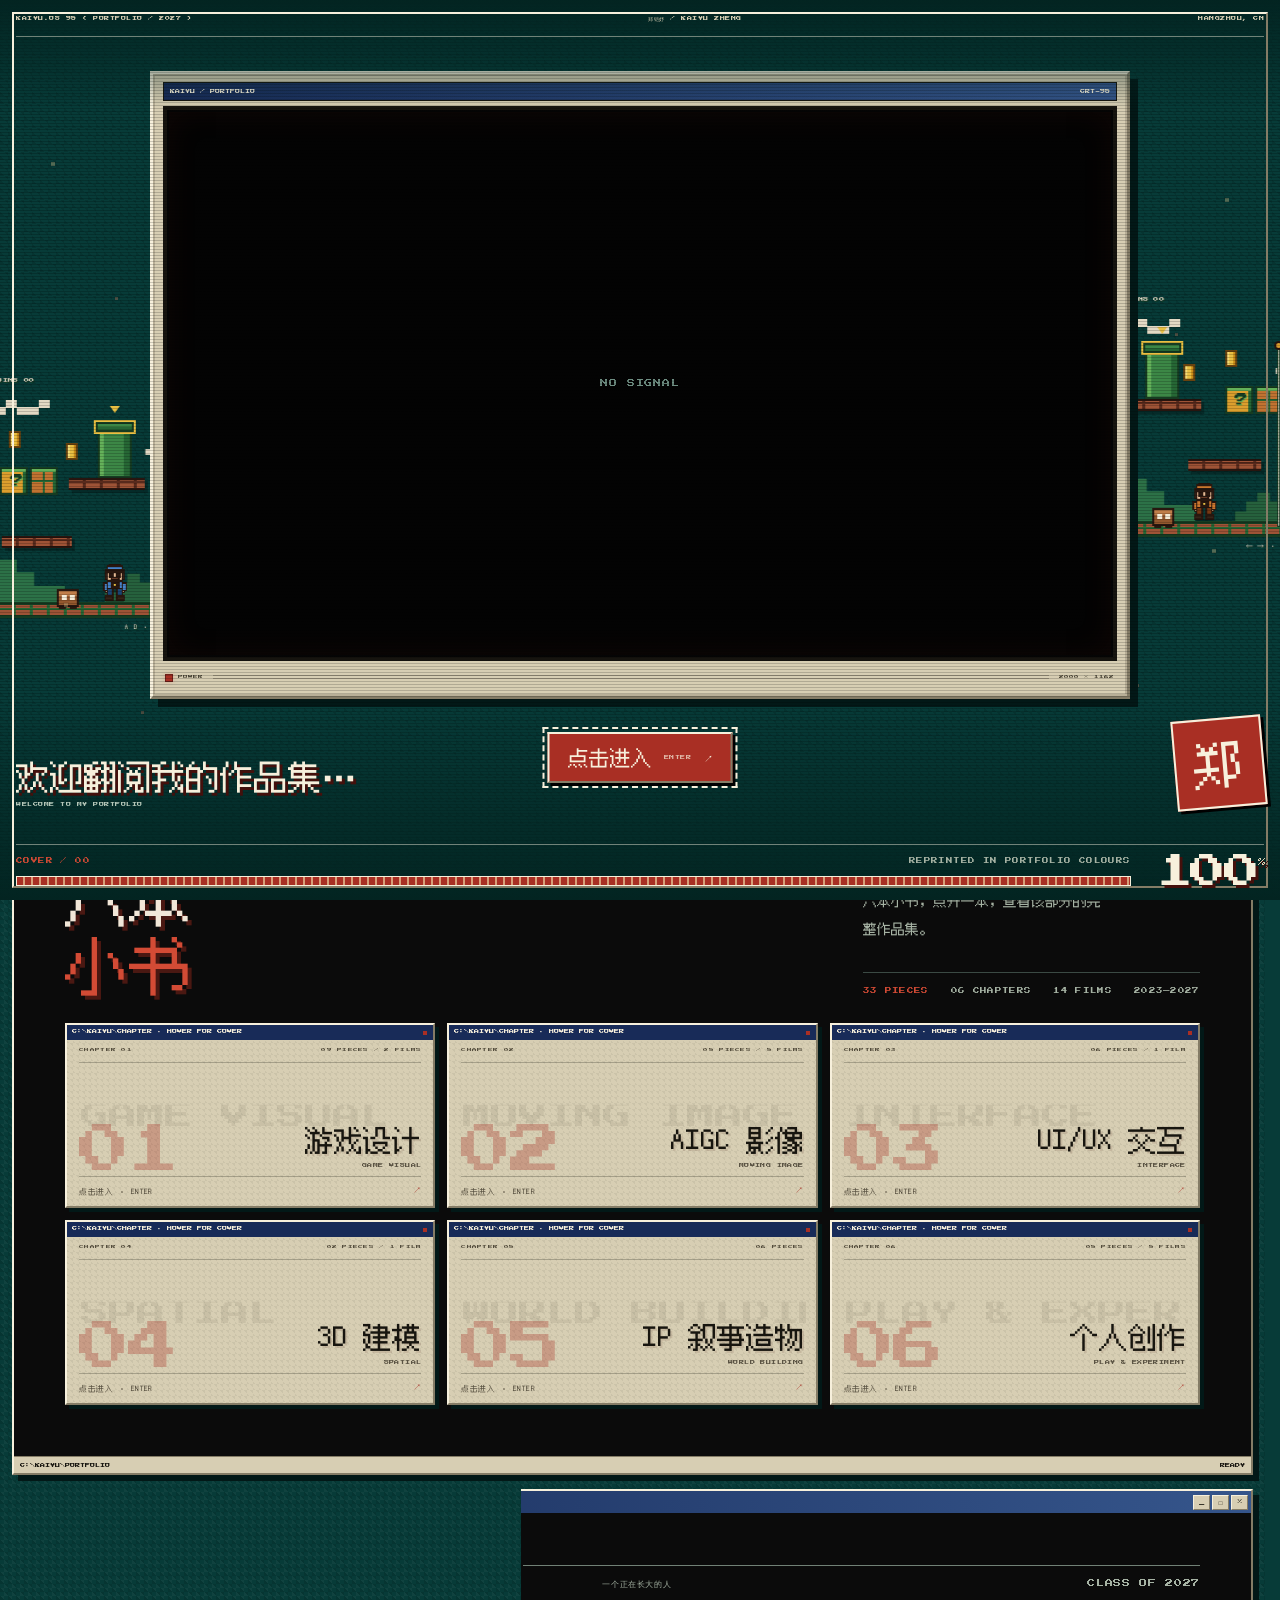
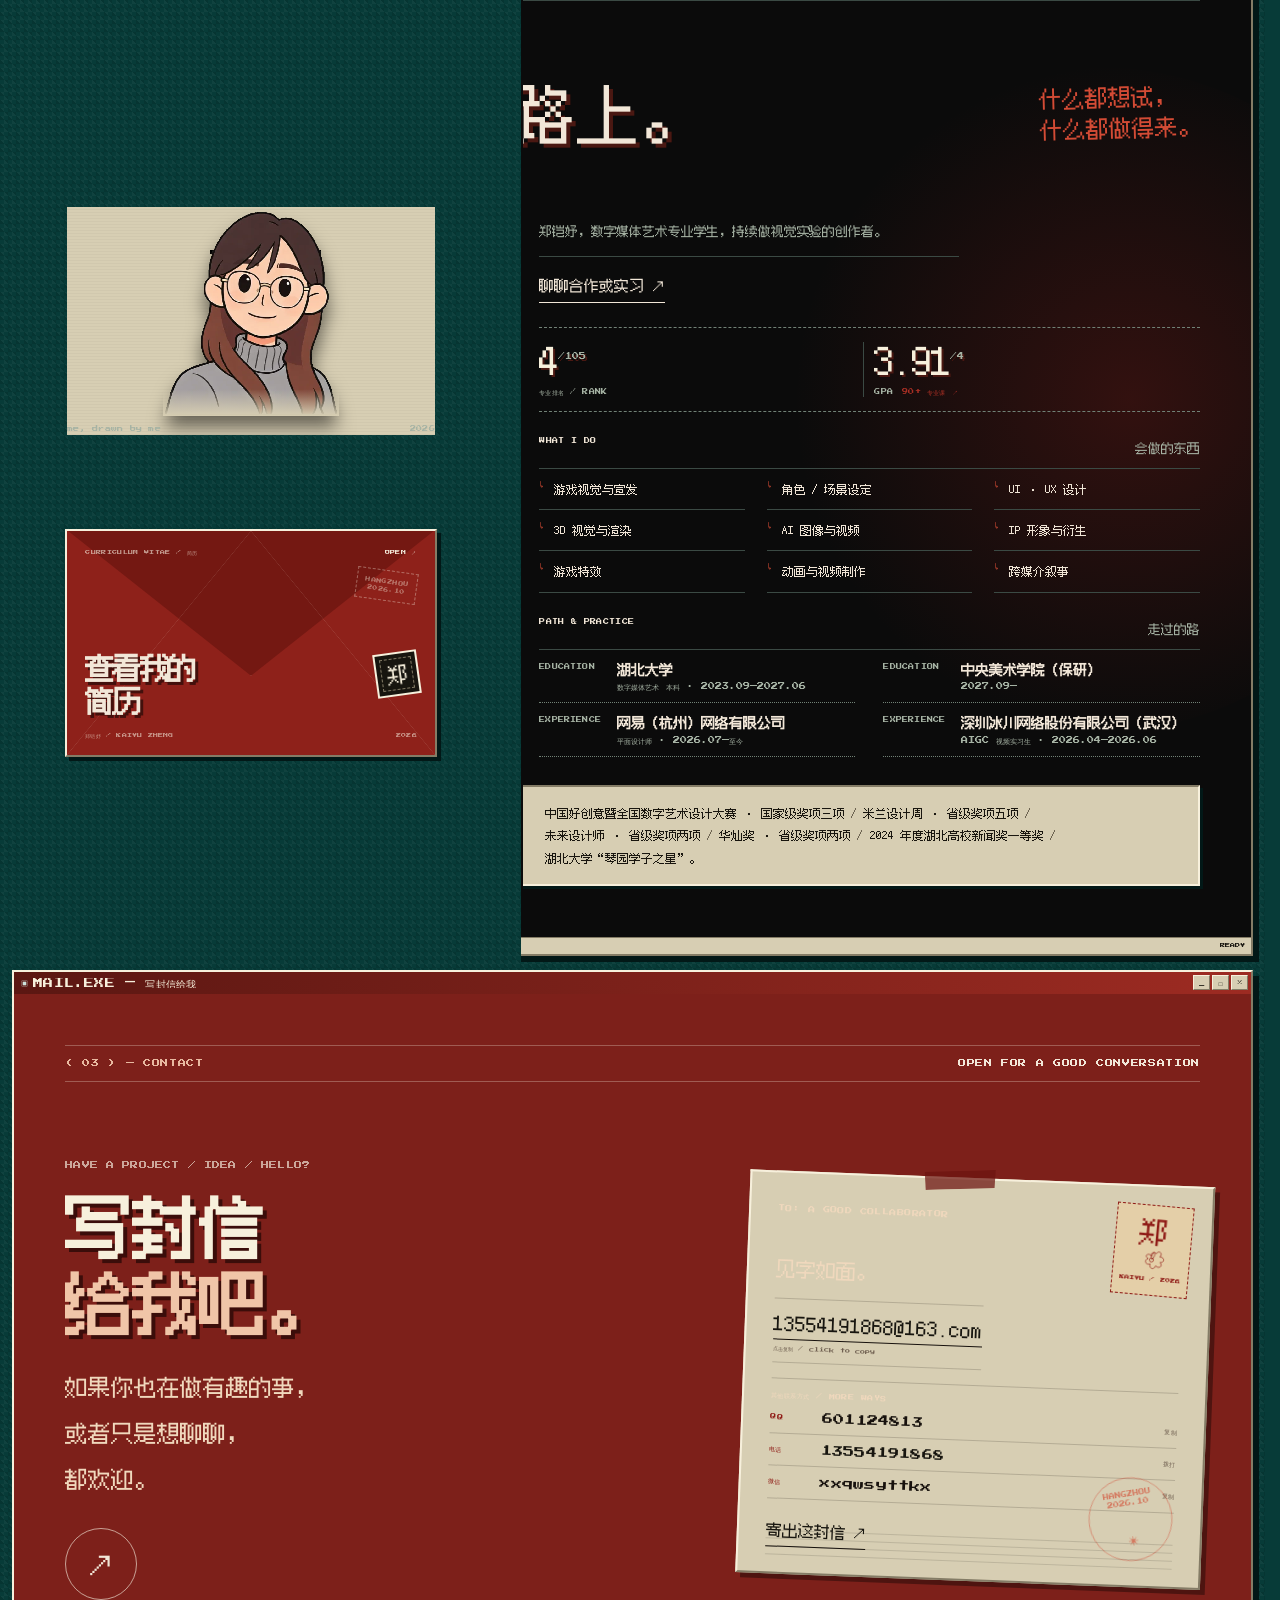
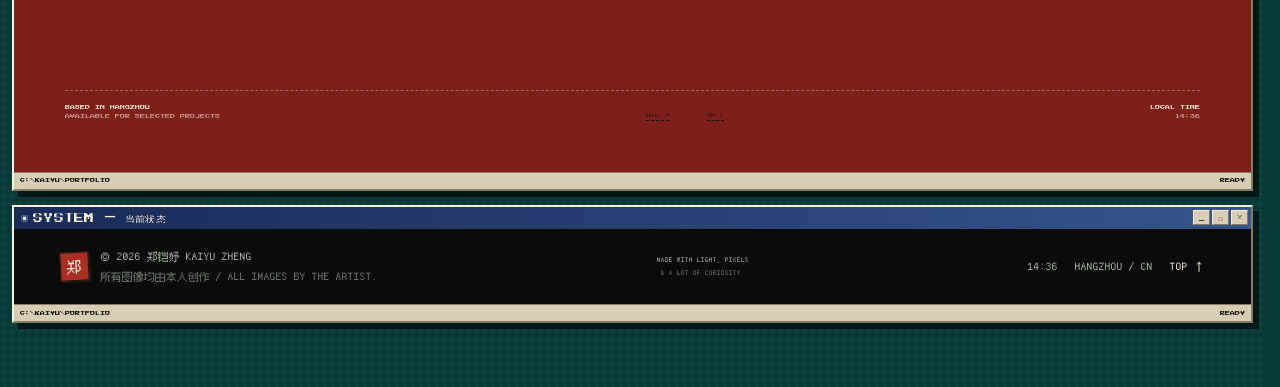
==== commit 40a8317e: "Soften the stay prompt and flash on first close Rewrite the short-visit prompt as a gentler 再看一眼 req" ====
--- a/index.html
+++ b/index.html
@@ -22,7 +22,7 @@
   <link rel="preload" as="font" href="assets/fonts/press-start-2p.woff2" type="font/woff2" crossorigin>
   <script>document.documentElement.classList.add('js');</script>
   <link rel="stylesheet" href="assets/css/style.css">
-  <link rel="stylesheet" href="assets/css/pixel.css?v=77">
+  <link rel="stylesheet" href="assets/css/pixel.css?v=78">
   <noscript><style>.loader{display:none!important}body.is-loading{overflow:auto!important}</style></noscript>
 </head>
 <body class="is-loading">
@@ -856,14 +856,14 @@
   <div class="stay-modal" id="stayModal" hidden>
     <div class="stay-scrim" aria-hidden="true"></div>
     <div class="stay-card" role="dialog" aria-modal="true" aria-labelledby="stayTitle">
-      <p class="stay-kicker">( WAIT / 先别走 )</p>
-      <h2 id="stayTitle">才看了不到一分钟，<br><em>真的要走吗？</em></h2>
-      <p class="stay-copy">还有六个小世界没翻完。至少再看一件作品，再决定要不要关掉。</p>
+      <p class="stay-kicker">( PLEASE / 再看一眼 )</p>
+      <h2 id="stayTitle">才看了不到一分钟，<br><em>再看一眼，好吗？</em></h2>
+      <p class="stay-copy">还有六个小世界没翻完。哪怕只多留一件作品的时间，也算没有白来。</p>
       <div class="stay-actions">
-        <button class="stay-keep" id="stayKeep" type="button">再看一件 ↗</button>
-        <button class="stay-close" id="stayClose" type="button">关闭 ×</button>
-      </div>
-      <p class="stay-hint" id="stayHint" hidden>再点一次才会真的收起</p>
+        <button class="stay-keep" id="stayKeep" type="button">再看一眼 ↗</button>
+        <button class="stay-close" id="stayClose" type="button">确定关闭</button>
+      </div>
+      <p class="stay-hint" id="stayHint" hidden>真的舍得吗？再看一眼吧。</p>
     </div>
   </div>
 
@@ -873,6 +873,6 @@
   <script src="assets/js/audio.js?v=3" defer></script>
   <script src="assets/js/data.js?v=2" defer></script>
   <script src="assets/js/visitor-notify.js?v=2" defer></script>
-  <script src="assets/js/main.js?v=47" defer></script>
+  <script src="assets/js/main.js?v=48" defer></script>
 </body>
 </html>
--- a/assets/css/pixel.css
+++ b/assets/css/pixel.css
@@ -7790,3 +7790,22 @@
     transition: none;
   }
 }
+
+/* First confirmation snaps the card upward with a soft red flash. */
+.stay-modal.is-armed .stay-card {
+  animation: stayFlash .44s steps(4, end);
+}
+
+@keyframes stayFlash {
+  0% { opacity: 1; transform: translateY(0); }
+  22% { opacity: .48; transform: translateY(-8px); border-color: var(--px-red); }
+  48% { opacity: 1; transform: translateY(-3px); border-color: var(--px-red); }
+  72% { opacity: .78; transform: translateY(-6px); }
+  100% { opacity: 1; transform: translateY(0); }
+}
+
+@media (prefers-reduced-motion: reduce) {
+  .stay-modal.is-armed .stay-card {
+    animation: none;
+  }
+}
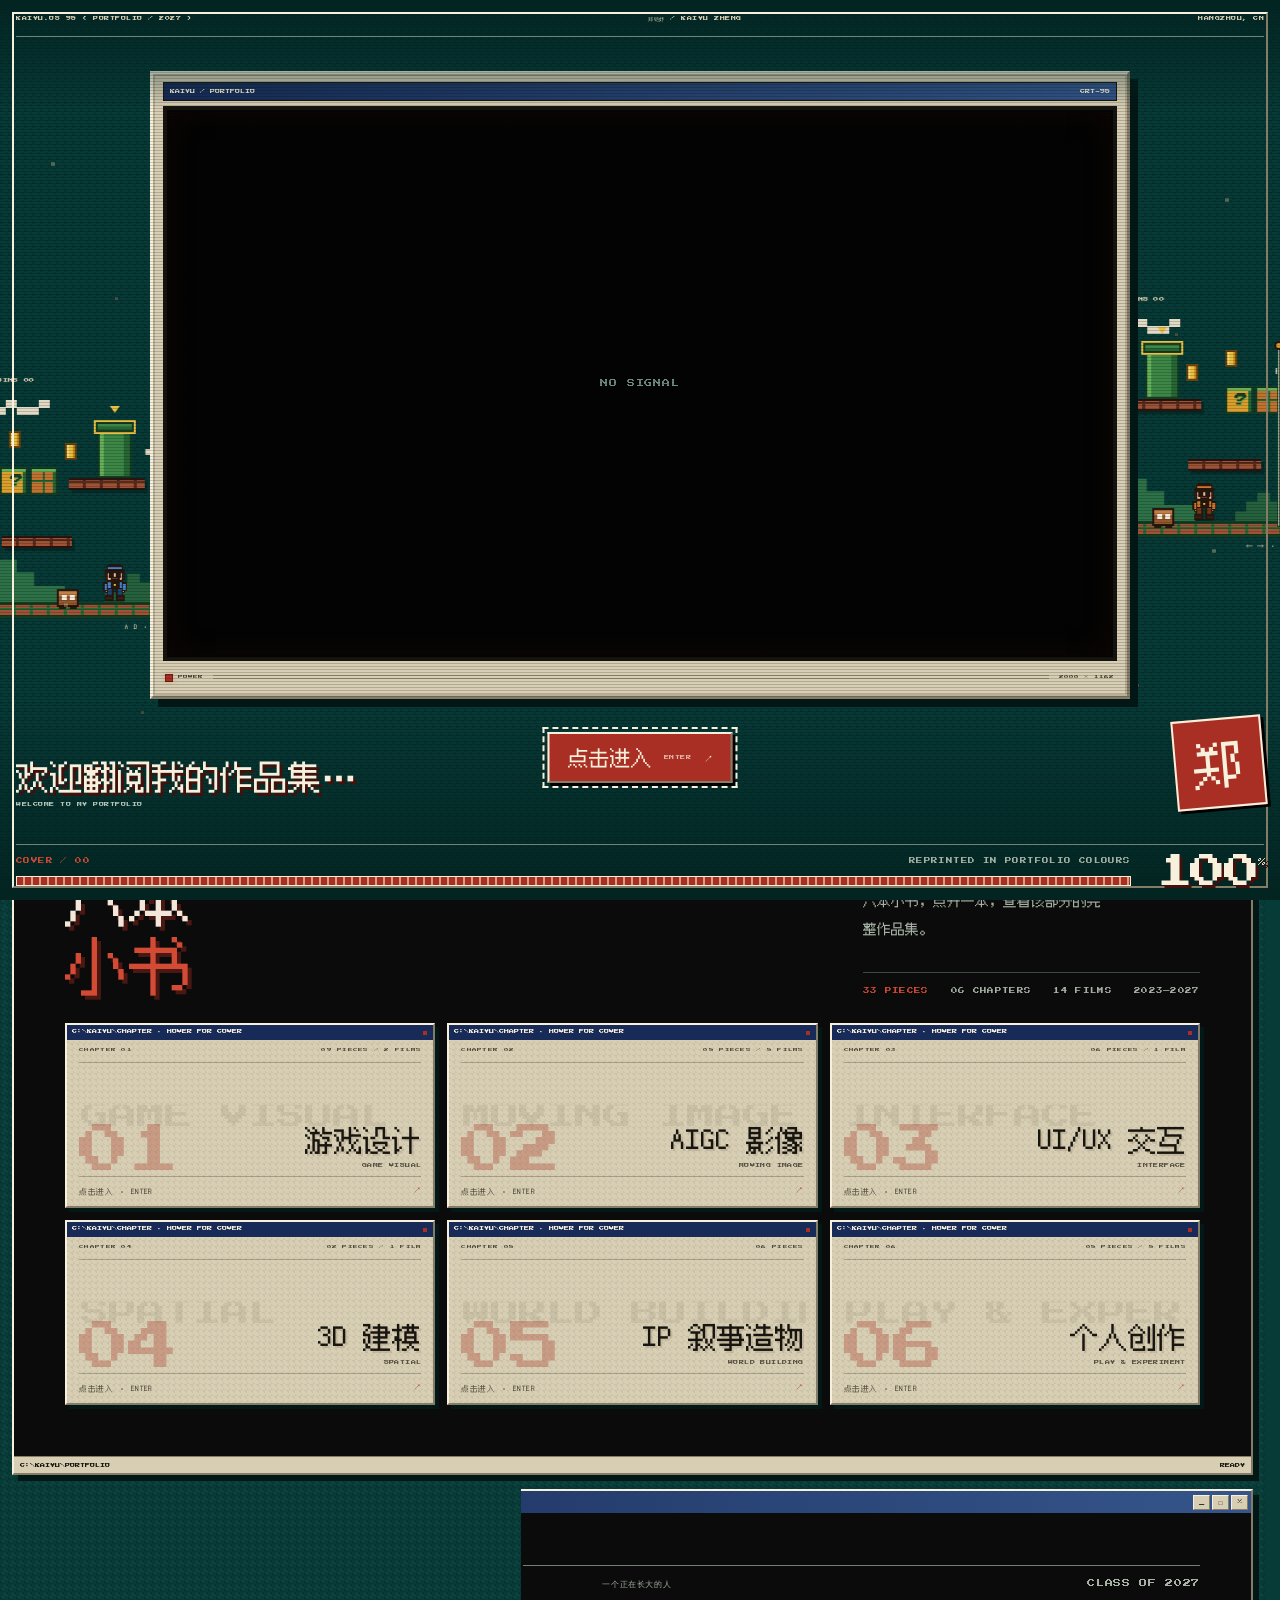
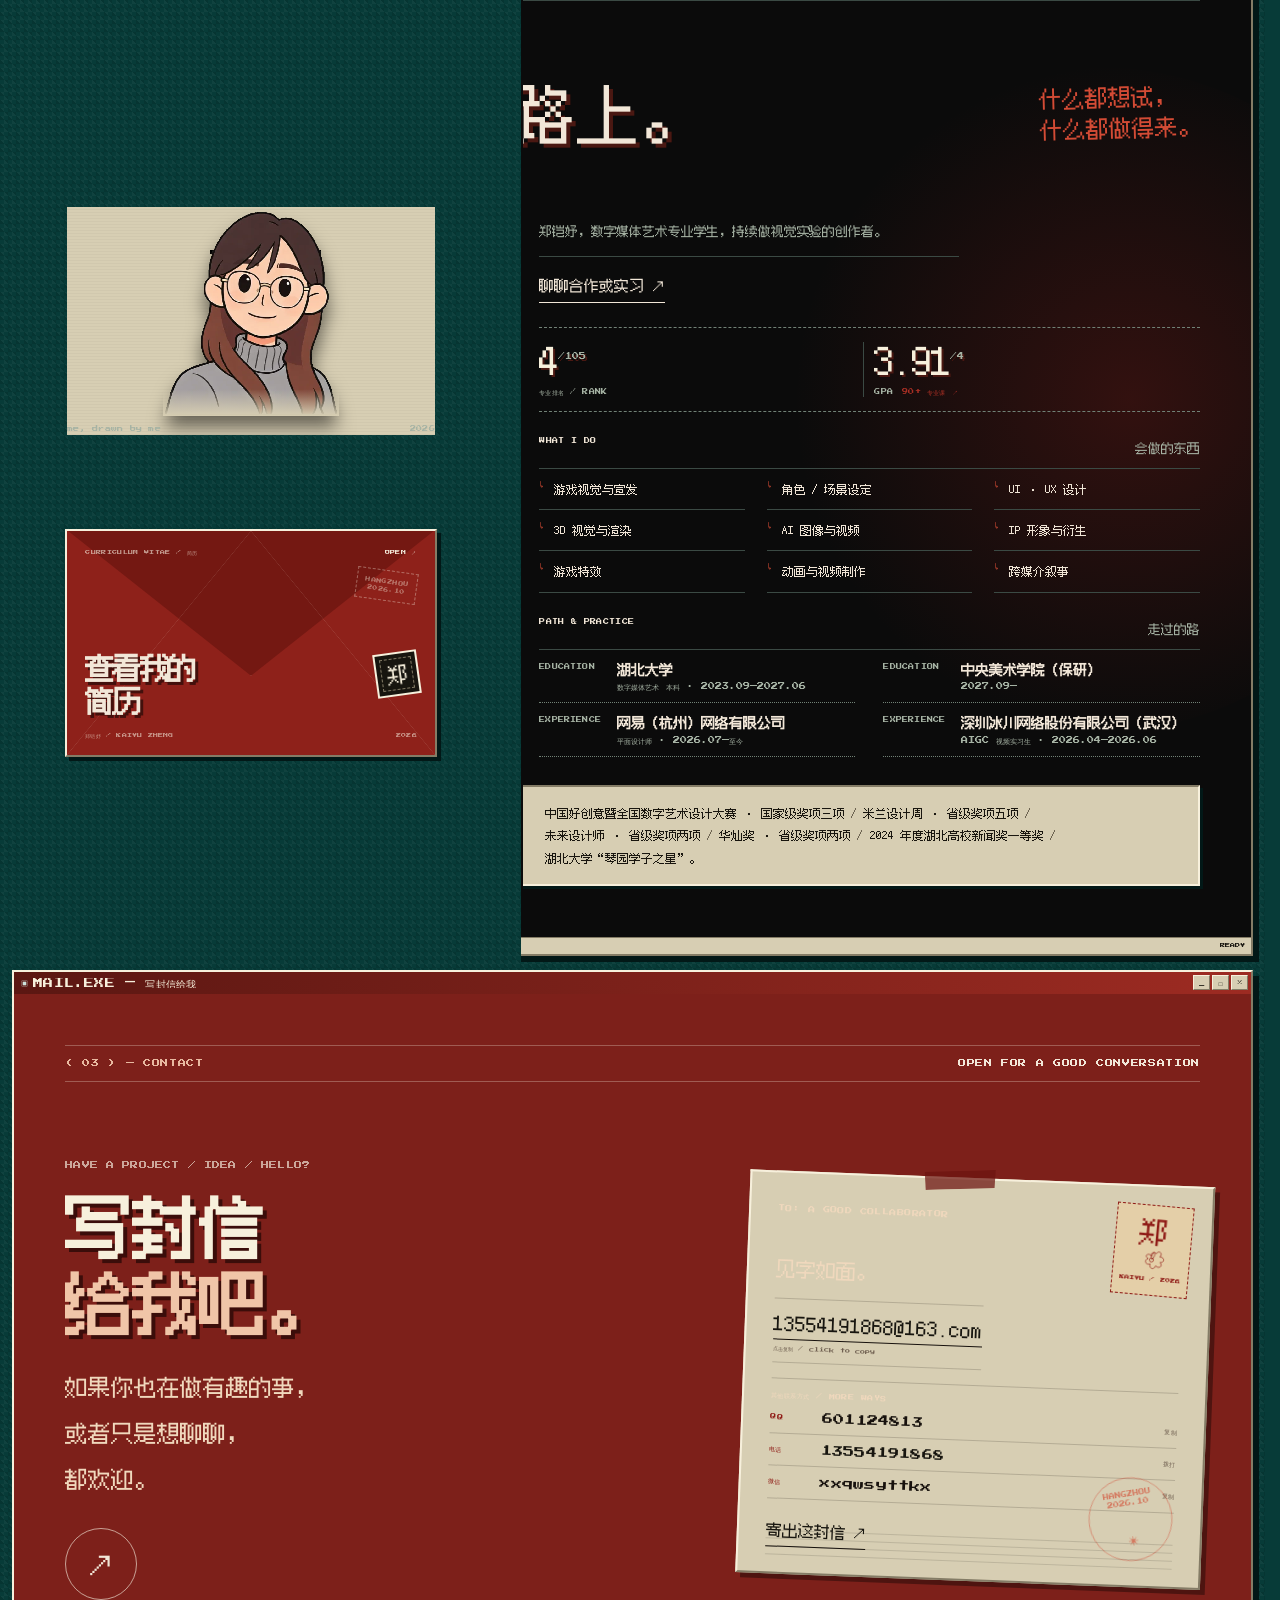
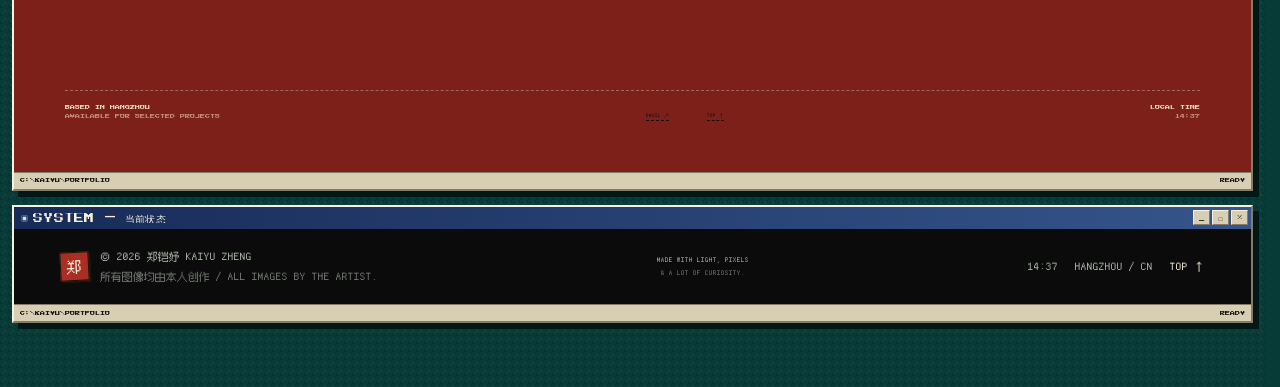
==== commit 969ac338: "Polish the stay prompt copy Change the headline to 再了解一下呗~，有很多有趣的小彩蛋还没发现呢！ and make the armed confir" ====
--- a/index.html
+++ b/index.html
@@ -22,7 +22,7 @@
   <link rel="preload" as="font" href="assets/fonts/press-start-2p.woff2" type="font/woff2" crossorigin>
   <script>document.documentElement.classList.add('js');</script>
   <link rel="stylesheet" href="assets/css/style.css">
-  <link rel="stylesheet" href="assets/css/pixel.css?v=78">
+  <link rel="stylesheet" href="assets/css/pixel.css?v=79">
   <noscript><style>.loader{display:none!important}body.is-loading{overflow:auto!important}</style></noscript>
 </head>
 <body class="is-loading">
@@ -857,13 +857,13 @@
     <div class="stay-scrim" aria-hidden="true"></div>
     <div class="stay-card" role="dialog" aria-modal="true" aria-labelledby="stayTitle">
       <p class="stay-kicker">( PLEASE / 再看一眼 )</p>
-      <h2 id="stayTitle">才看了不到一分钟，<br><em>再看一眼，好吗？</em></h2>
+      <h2 id="stayTitle">再了解一下呗~，<br><em>有很多有趣的小彩蛋还没发现呢！</em></h2>
       <p class="stay-copy">还有六个小世界没翻完。哪怕只多留一件作品的时间，也算没有白来。</p>
       <div class="stay-actions">
         <button class="stay-keep" id="stayKeep" type="button">再看一眼 ↗</button>
         <button class="stay-close" id="stayClose" type="button">确定关闭</button>
       </div>
-      <p class="stay-hint" id="stayHint" hidden>真的舍得吗？再看一眼吧。</p>
+      <p class="stay-hint" id="stayHint" hidden>确定关闭</p>
     </div>
   </div>
 
--- a/assets/css/pixel.css
+++ b/assets/css/pixel.css
@@ -7809,3 +7809,16 @@
     animation: none;
   }
 }
+
+/* Keep the longer, softer stay-prompt headline readable. */
+.stay-card h2 {
+  font-size: clamp(23px, 3.3vw, 33px);
+  line-height: 1.26;
+}
+
+.stay-card h2 em {
+  display: block;
+  margin-top: .18em;
+  font-size: .82em;
+  line-height: 1.45;
+}
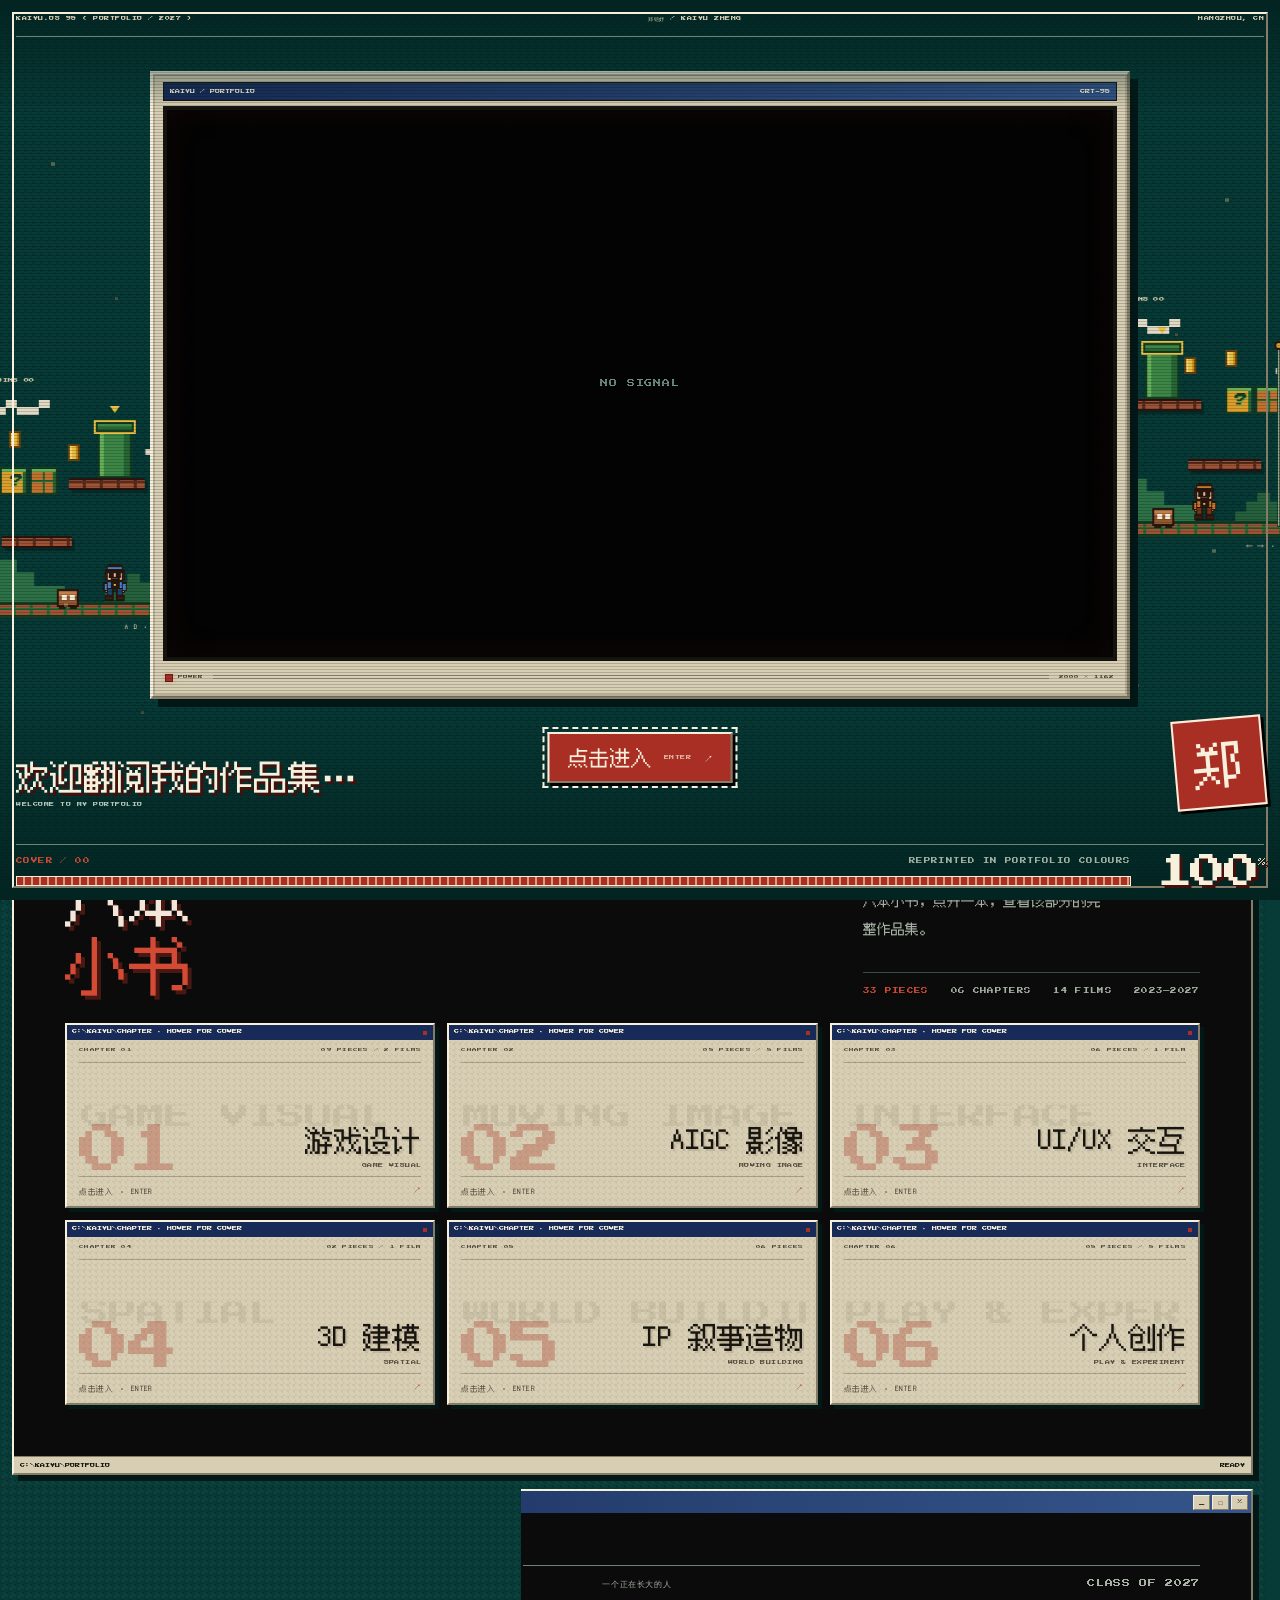
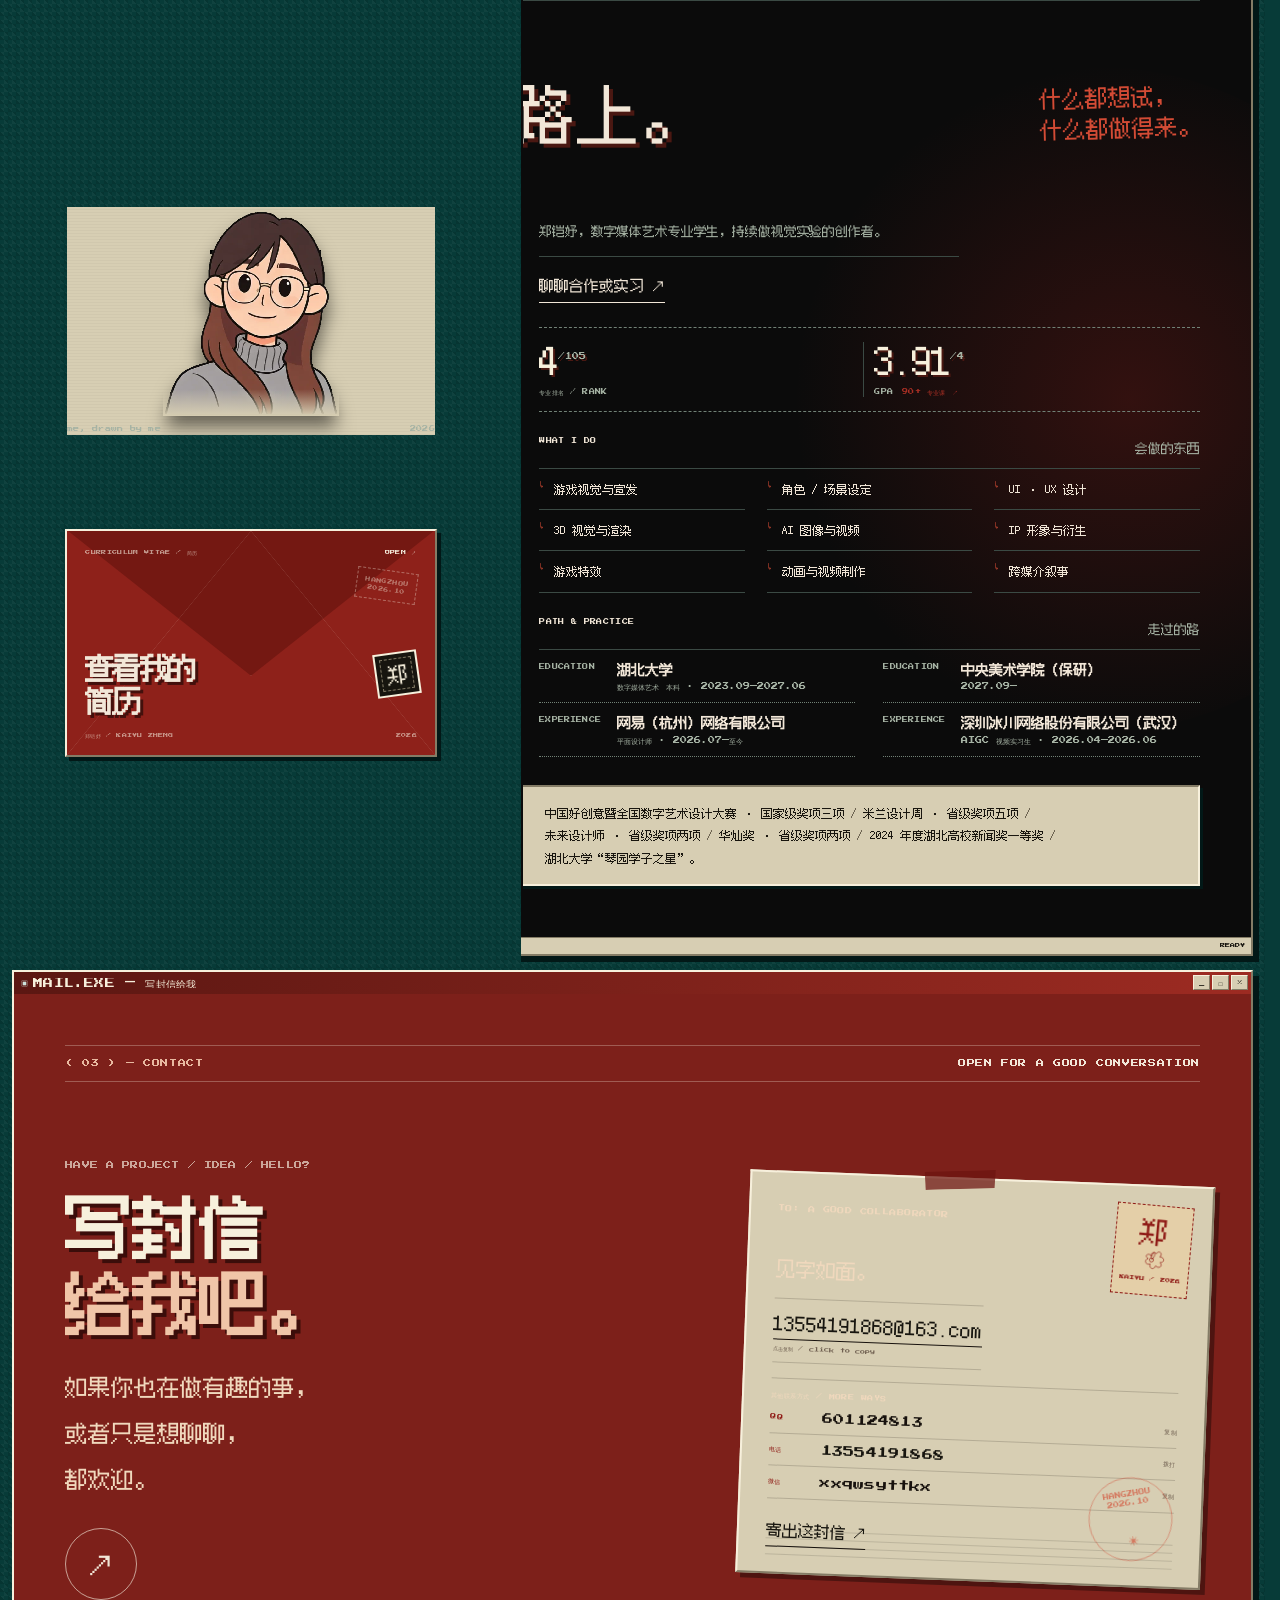
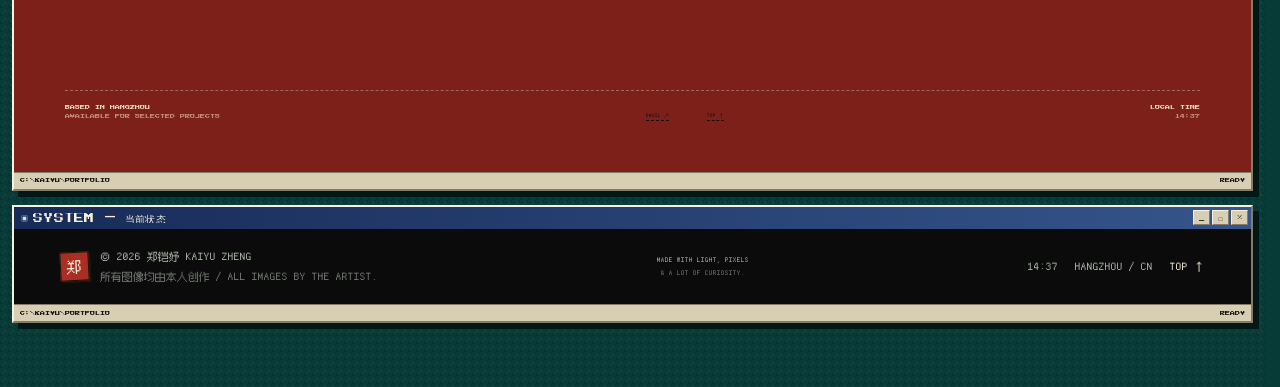
==== commit b050b410: "Add the pixel kitten to the stay prompt Remove the small copy, place a chunky pixel-art version of t" ====
--- a/index.html
+++ b/index.html
@@ -22,7 +22,7 @@
   <link rel="preload" as="font" href="assets/fonts/press-start-2p.woff2" type="font/woff2" crossorigin>
   <script>document.documentElement.classList.add('js');</script>
   <link rel="stylesheet" href="assets/css/style.css">
-  <link rel="stylesheet" href="assets/css/pixel.css?v=79">
+  <link rel="stylesheet" href="assets/css/pixel.css?v=80">
   <noscript><style>.loader{display:none!important}body.is-loading{overflow:auto!important}</style></noscript>
 </head>
 <body class="is-loading">
@@ -856,14 +856,17 @@
   <div class="stay-modal" id="stayModal" hidden>
     <div class="stay-scrim" aria-hidden="true"></div>
     <div class="stay-card" role="dialog" aria-modal="true" aria-labelledby="stayTitle">
-      <p class="stay-kicker">( PLEASE / 再看一眼 )</p>
-      <h2 id="stayTitle">再了解一下呗~，<br><em>有很多有趣的小彩蛋还没发现呢！</em></h2>
-      <p class="stay-copy">还有六个小世界没翻完。哪怕只多留一件作品的时间，也算没有白来。</p>
-      <div class="stay-actions">
-        <button class="stay-keep" id="stayKeep" type="button">再看一眼 ↗</button>
-        <button class="stay-close" id="stayClose" type="button">确定关闭</button>
-      </div>
-      <p class="stay-hint" id="stayHint" hidden>确定关闭</p>
+      <div class="stay-main">
+        <p class="stay-kicker">( PLEASE / 再看一眼 )</p>
+        <h2 id="stayTitle">再了解一下呗~，<br><em>有很多有趣的小彩蛋还没发现呢！</em></h2>
+        <div class="stay-actions">
+          <button class="stay-keep" id="stayKeep" type="button">再看一眼 ↗</button>
+          <button class="stay-close" id="stayClose" type="button">确定关闭</button>
+        </div>
+      </div>
+      <figure class="stay-media">
+        <img src="assets/img/stay-cat.webp?v=2" alt="一只眼泪汪汪的小猫表情包" width="150" height="150" loading="lazy" decoding="async">
+      </figure>
     </div>
   </div>
 
--- a/assets/css/pixel.css
+++ b/assets/css/pixel.css
@@ -7822,3 +7822,51 @@
   font-size: .82em;
   line-height: 1.45;
 }
+
+/* Stay prompt: text on the left, a pixelated pleading cat on the right. */
+.stay-card {
+  display: grid;
+  width: min(660px, 94vw);
+  grid-template-columns: minmax(0, 1fr) 150px;
+  gap: 20px;
+  align-items: center;
+}
+
+.stay-main {
+  min-width: 0;
+}
+
+.stay-media {
+  width: 100%;
+  margin: 0;
+  padding: 4px;
+  border: 2px solid #5d4328;
+  background: #e6d5b6;
+  box-shadow: 4px 4px 0 var(--px-shadow);
+  transform: rotate(1deg);
+}
+
+.stay-media img {
+  display: block;
+  width: 100%;
+  height: auto;
+  border: 1px solid #8d846d;
+  image-rendering: pixelated;
+}
+
+@media (max-width: 560px) {
+  .stay-card {
+    grid-template-columns: 1fr;
+    gap: 13px;
+  }
+
+  .stay-media {
+    width: 118px;
+    grid-row: 1;
+    justify-self: end;
+  }
+
+  .stay-main {
+    grid-row: 2;
+  }
+}
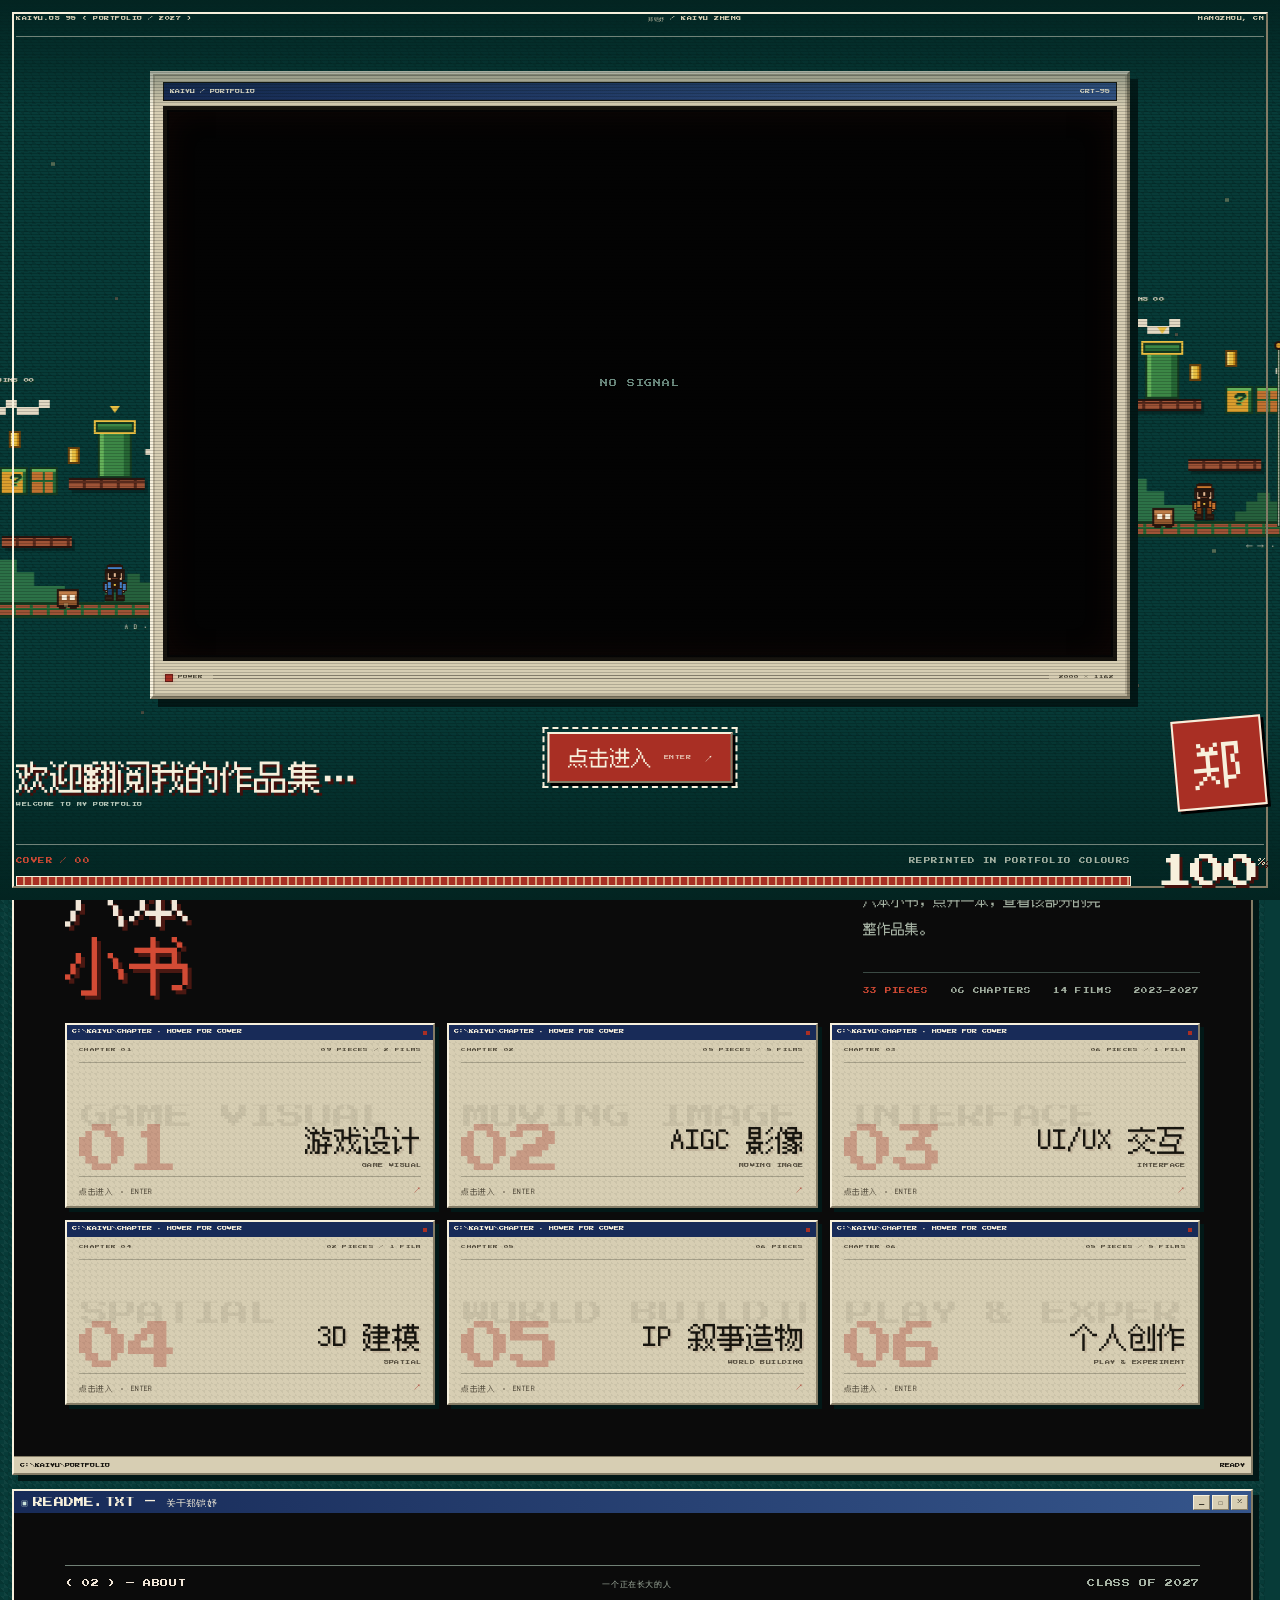
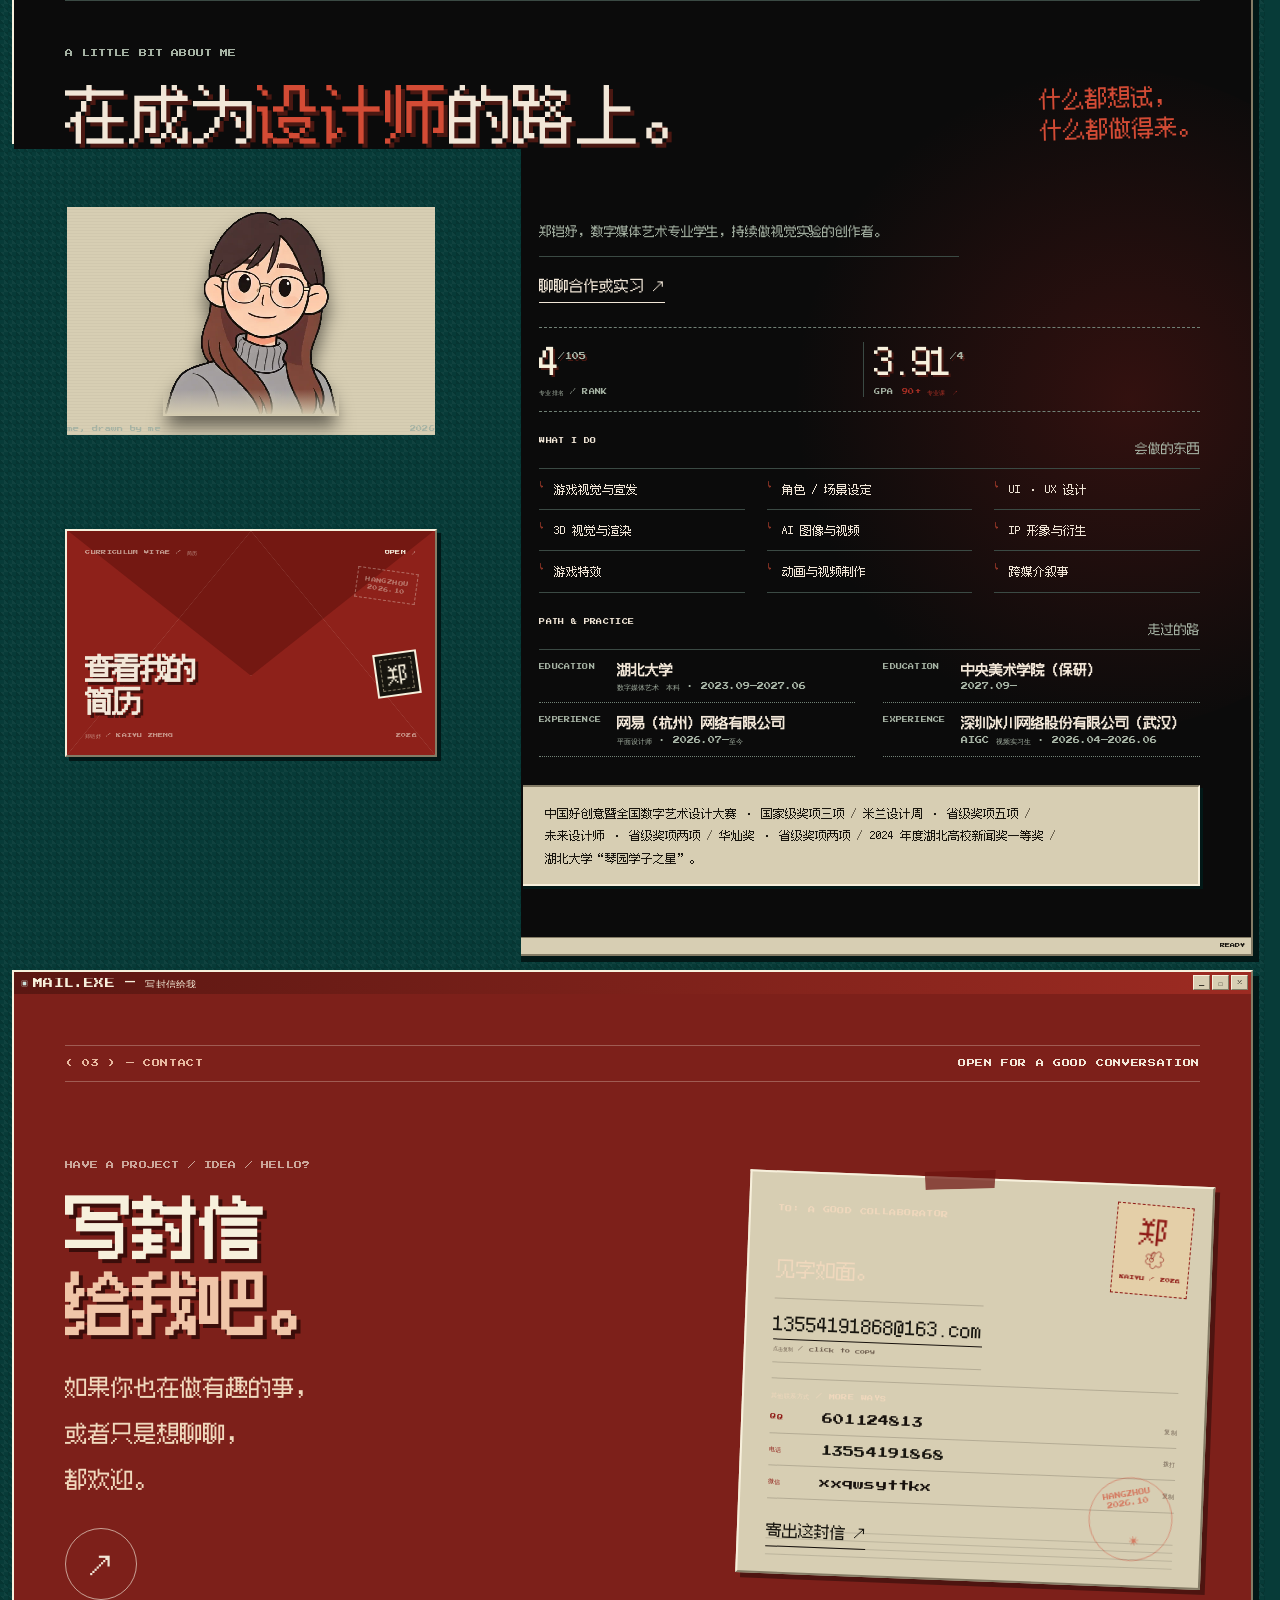
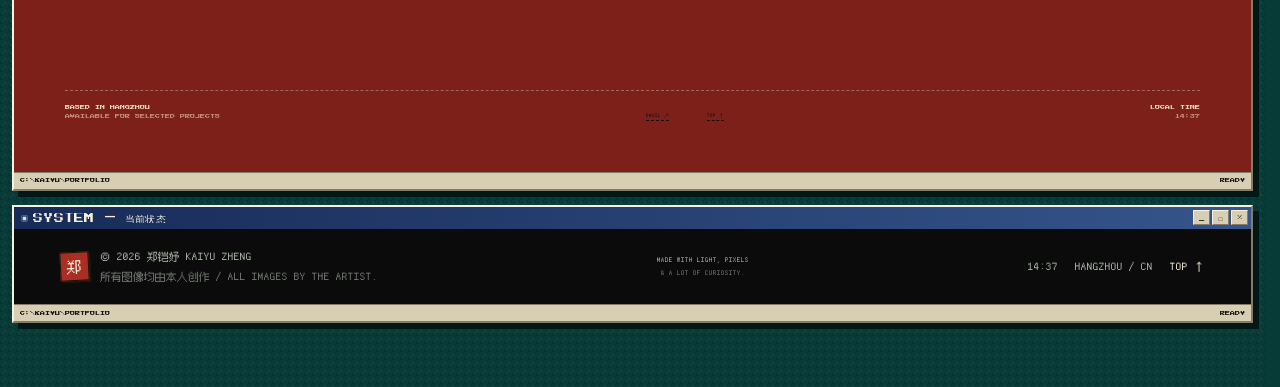
==== commit 17c03eb3: "Only show the stay prompt on a real top-edge exit Require a 1.2 s post-entry grace period and actual" ====
--- a/index.html
+++ b/index.html
@@ -876,6 +876,6 @@
   <script src="assets/js/audio.js?v=3" defer></script>
   <script src="assets/js/data.js?v=2" defer></script>
   <script src="assets/js/visitor-notify.js?v=2" defer></script>
-  <script src="assets/js/main.js?v=48" defer></script>
+  <script src="assets/js/main.js?v=49" defer></script>
 </body>
 </html>
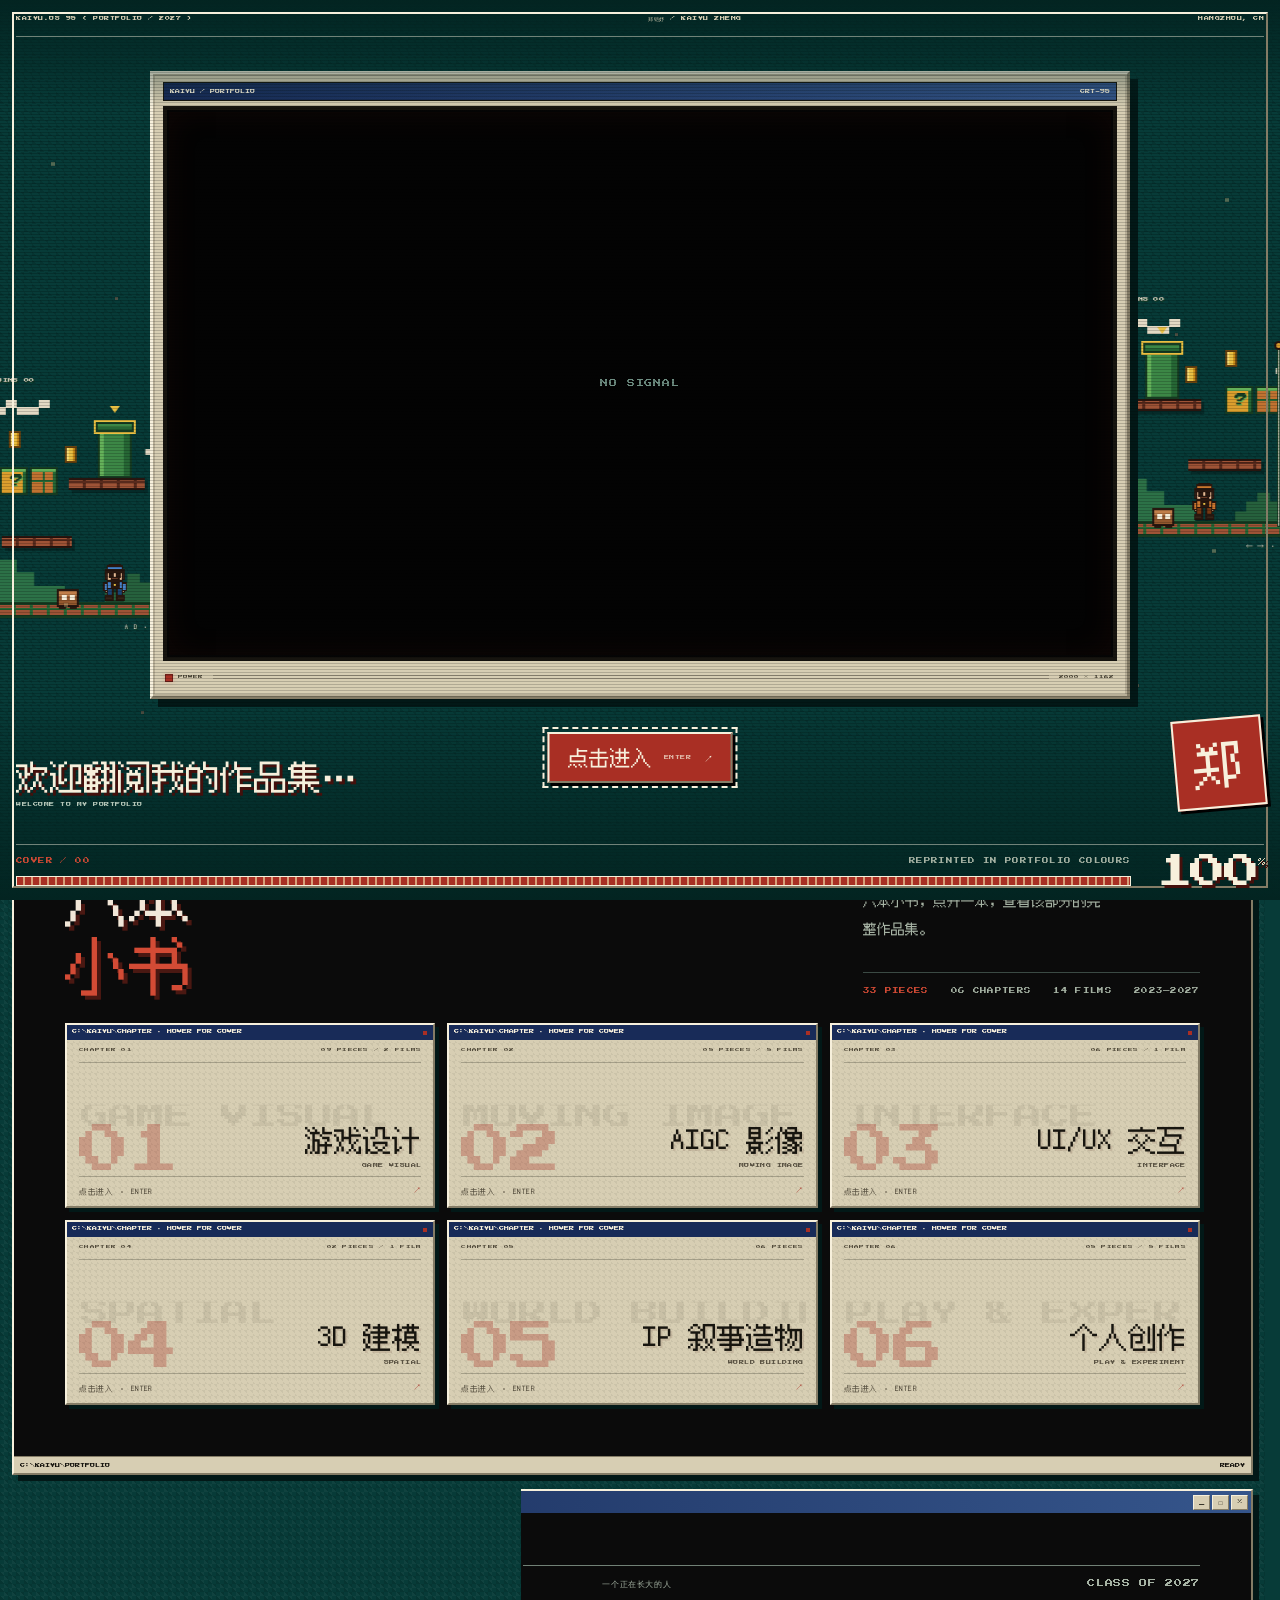
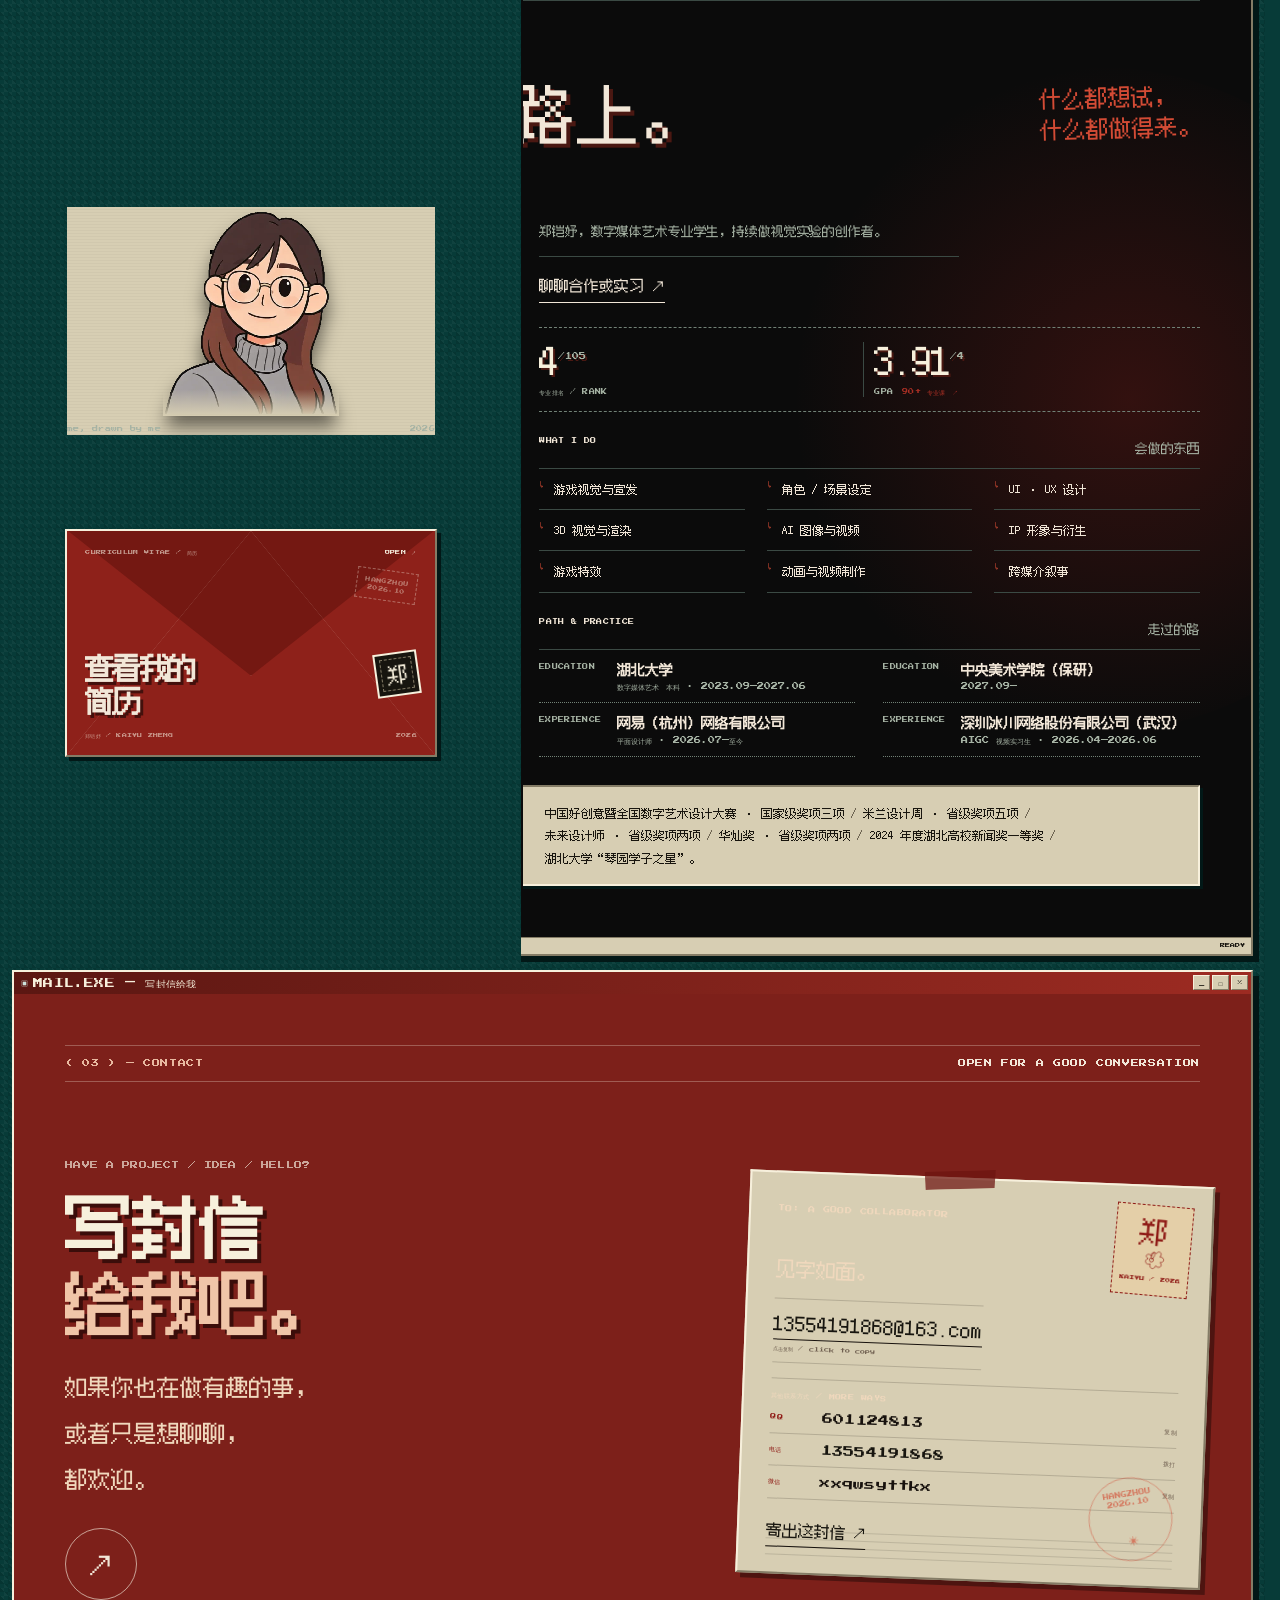
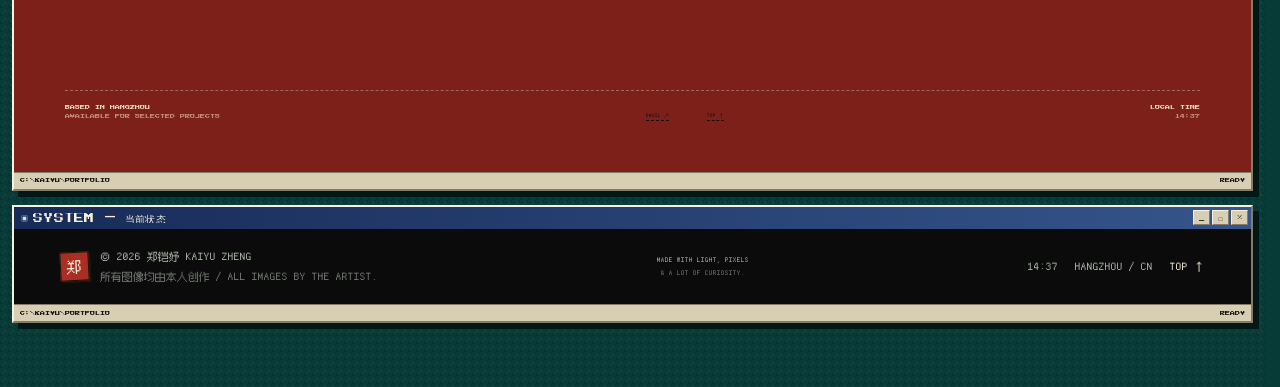
==== commit c64c55fc: "Use a full pixel font subset for the stay headline Add a 1.8 KB Fusion Pixel subset covering every h" ====
--- a/index.html
+++ b/index.html
@@ -1,4 +1,4 @@
-<!doctype html>
+﻿<!doctype html>
 <html lang="zh-CN">
 <head>
   <meta charset="utf-8">
@@ -22,7 +22,7 @@
   <link rel="preload" as="font" href="assets/fonts/press-start-2p.woff2" type="font/woff2" crossorigin>
   <script>document.documentElement.classList.add('js');</script>
   <link rel="stylesheet" href="assets/css/style.css">
-  <link rel="stylesheet" href="assets/css/pixel.css?v=80">
+  <link rel="stylesheet" href="assets/css/pixel.css?v=81">
   <noscript><style>.loader{display:none!important}body.is-loading{overflow:auto!important}</style></noscript>
 </head>
 <body class="is-loading">
@@ -879,3 +879,4 @@
   <script src="assets/js/main.js?v=49" defer></script>
 </body>
 </html>
+
--- a/assets/css/pixel.css
+++ b/assets/css/pixel.css
@@ -7870,3 +7870,21 @@
     grid-row: 2;
   }
 }
+
+/* Full-coverage pixel subset so every character in the stay headline matches. */
+@font-face {
+  font-family: "Fusion Pixel Stay";
+  src: url("../fonts/fusion-pixel-stay.woff2?v=2") format("woff2");
+  font-display: swap;
+  font-weight: 400;
+}
+
+.stay-card h2 {
+  font-family: "Fusion Pixel Stay", var(--px-cn);
+  font-synthesis: none;
+}
+
+
+.stay-card h2 em {
+  font-family: "Fusion Pixel Stay", var(--px-cn);
+}
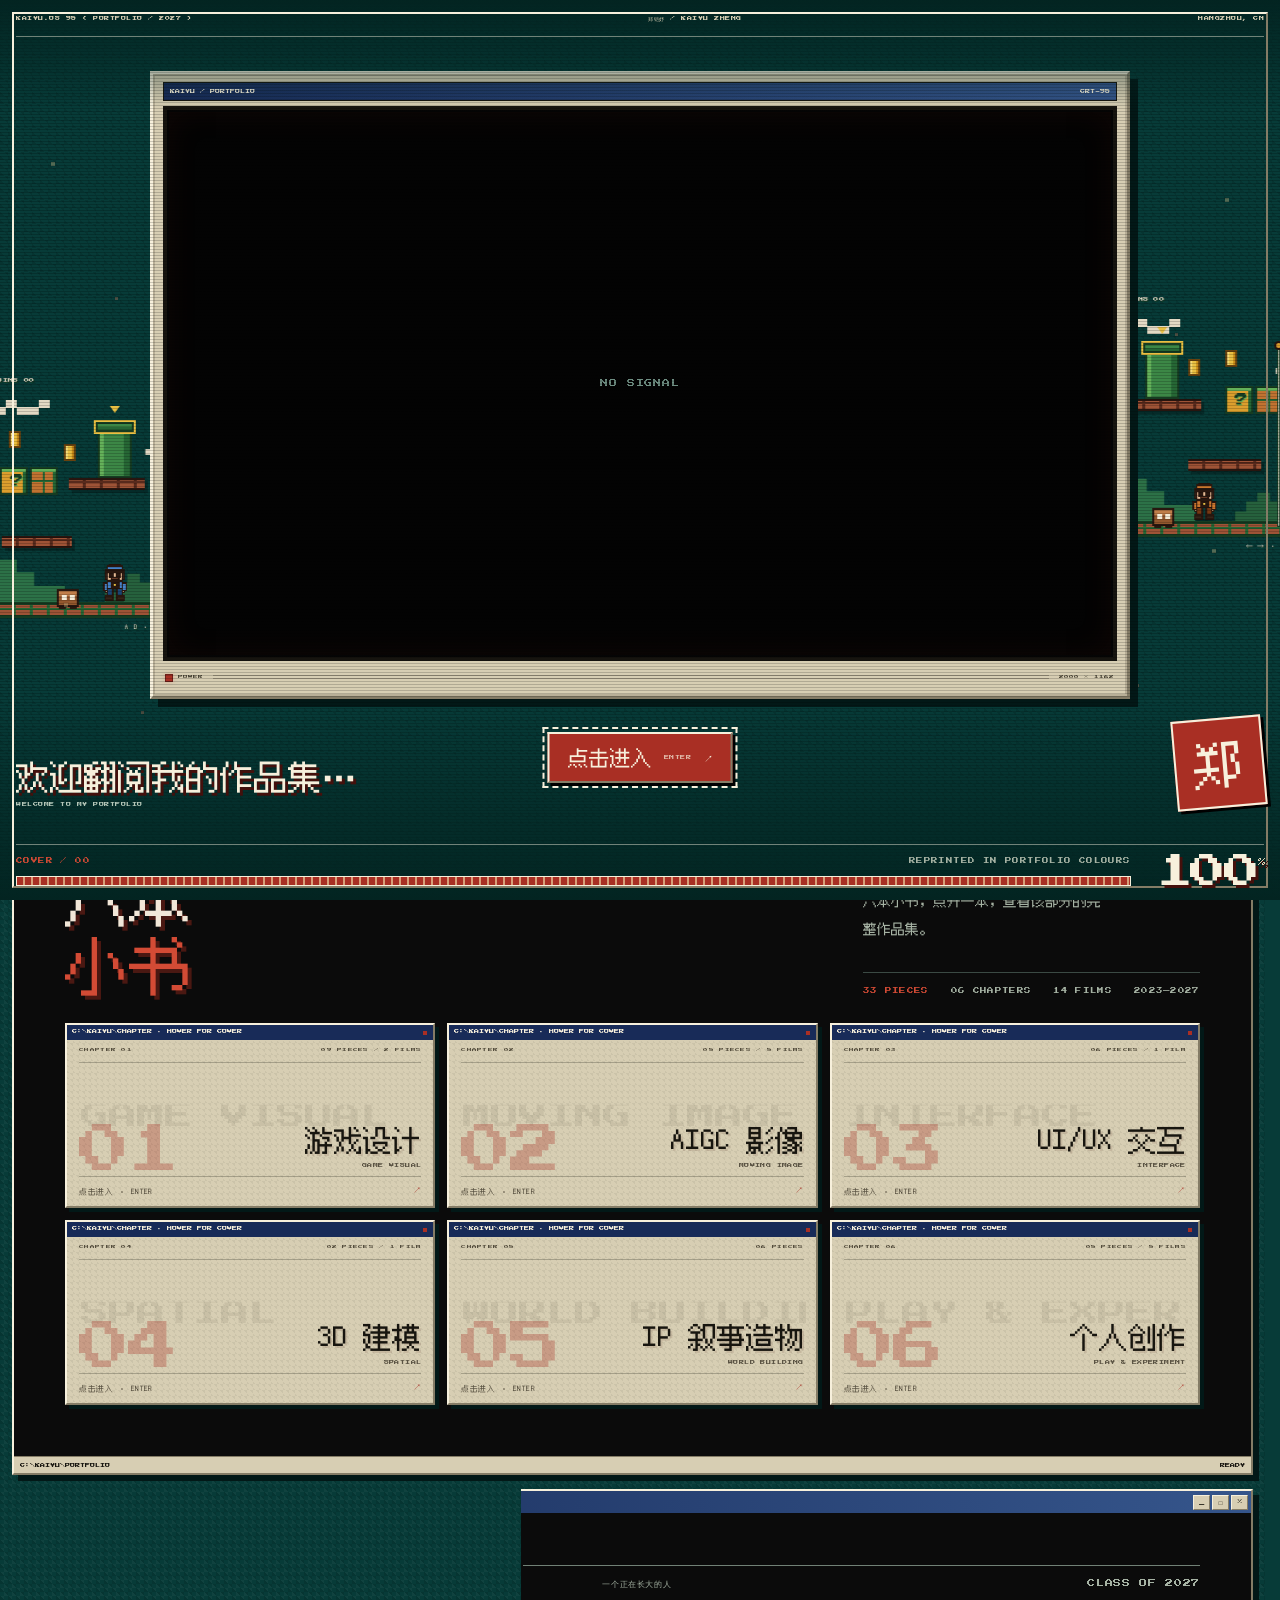
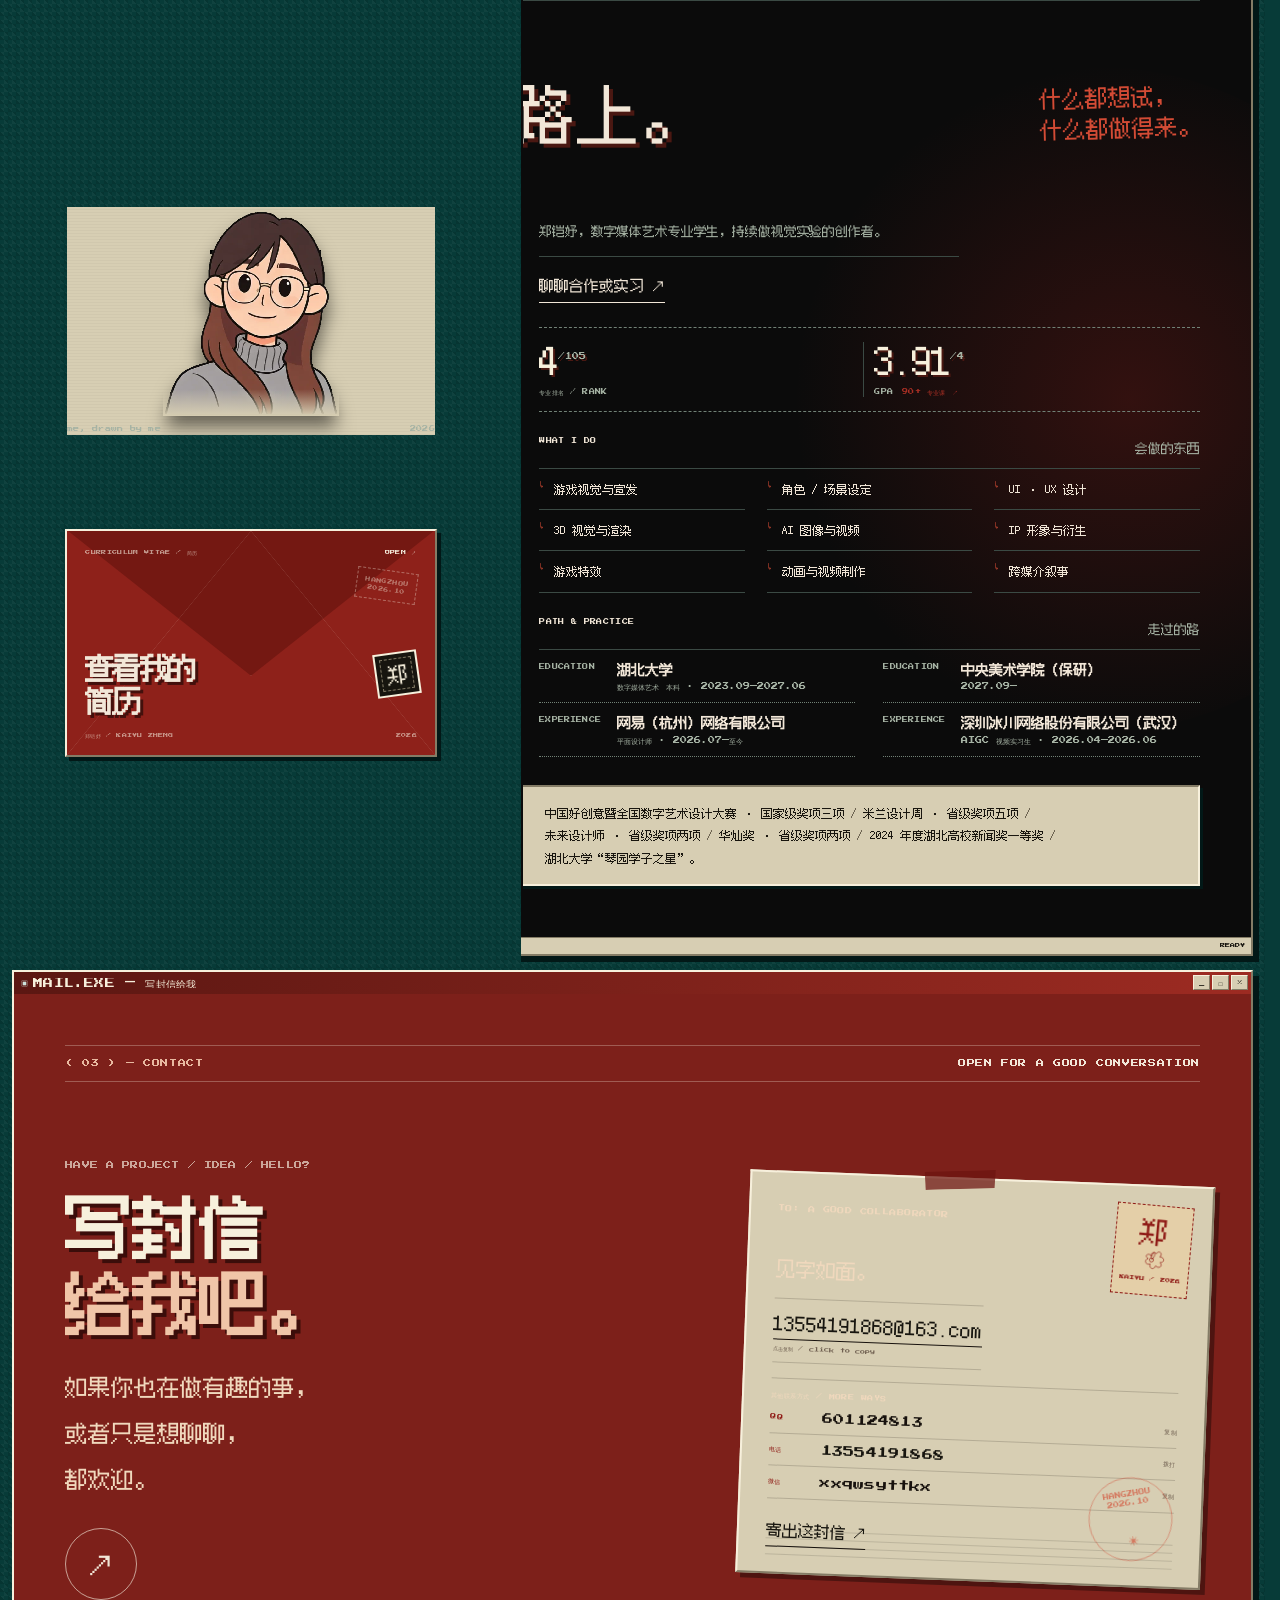
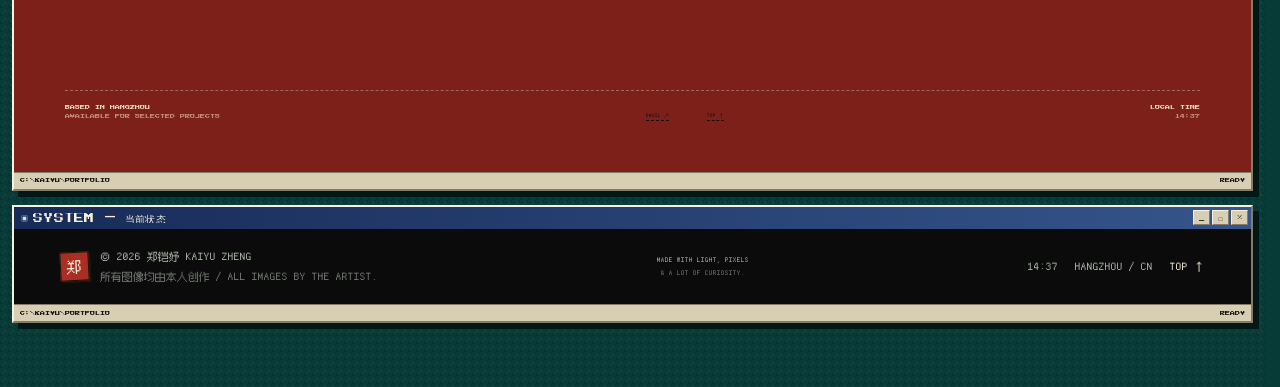
==== commit 9e2ef1e8: "Trigger the prompt after 30 seconds of inactivity Replace exit intent with a resettable 30-second id" ====
--- a/index.html
+++ b/index.html
@@ -1,4 +1,4 @@
-﻿<!doctype html>
+<!doctype html>
 <html lang="zh-CN">
 <head>
   <meta charset="utf-8">
@@ -22,7 +22,7 @@
   <link rel="preload" as="font" href="assets/fonts/press-start-2p.woff2" type="font/woff2" crossorigin>
   <script>document.documentElement.classList.add('js');</script>
   <link rel="stylesheet" href="assets/css/style.css">
-  <link rel="stylesheet" href="assets/css/pixel.css?v=81">
+  <link rel="stylesheet" href="assets/css/pixel.css?v=82">
   <noscript><style>.loader{display:none!important}body.is-loading{overflow:auto!important}</style></noscript>
 </head>
 <body class="is-loading">
@@ -857,11 +857,11 @@
     <div class="stay-scrim" aria-hidden="true"></div>
     <div class="stay-card" role="dialog" aria-modal="true" aria-labelledby="stayTitle">
       <div class="stay-main">
-        <p class="stay-kicker">( PLEASE / 再看一眼 )</p>
+        <p class="stay-kicker">( IDLE / 还在吗 )</p>
         <h2 id="stayTitle">再了解一下呗~，<br><em>有很多有趣的小彩蛋还没发现呢！</em></h2>
         <div class="stay-actions">
-          <button class="stay-keep" id="stayKeep" type="button">再看一眼 ↗</button>
-          <button class="stay-close" id="stayClose" type="button">确定关闭</button>
+          <button class="stay-keep" id="stayWorks" type="button">我的作品 ↗</button>
+          <button class="stay-about" id="stayAbout" type="button">我的经历 ↗</button>
         </div>
       </div>
       <figure class="stay-media">
@@ -876,7 +876,7 @@
   <script src="assets/js/audio.js?v=3" defer></script>
   <script src="assets/js/data.js?v=2" defer></script>
   <script src="assets/js/visitor-notify.js?v=2" defer></script>
-  <script src="assets/js/main.js?v=49" defer></script>
+  <script src="assets/js/main.js?v=50" defer></script>
 </body>
 </html>
 
--- a/assets/css/pixel.css
+++ b/assets/css/pixel.css
@@ -7888,3 +7888,44 @@
 .stay-card h2 em {
   font-family: "Fusion Pixel Stay", var(--px-cn);
 }
+
+/* Two navigation actions in the idle prompt. */
+.stay-keep,
+.stay-about {
+  min-height: 34px;
+  padding: 8px 12px;
+  border: 1px solid var(--px-ink);
+  border-radius: 0;
+  background: var(--px-ink);
+  color: var(--px-face-hi);
+  font-family: var(--px-cn);
+  font-size: 9px;
+  line-height: 1;
+  cursor: pointer;
+}
+
+.stay-keep:hover,
+.stay-keep:focus-visible,
+.stay-about:hover,
+.stay-about:focus-visible {
+  background: var(--px-red);
+  border-color: var(--px-red);
+  color: var(--px-face-hi);
+}
+
+.stay-about {
+  margin-left: auto;
+  background: var(--px-face-hi);
+  color: var(--px-ink);
+}
+
+.stay-about:hover,
+.stay-about:focus-visible {
+  color: var(--px-face-hi);
+}
+
+@media (max-width: 520px) {
+  .stay-about {
+    margin-left: 0;
+  }
+}
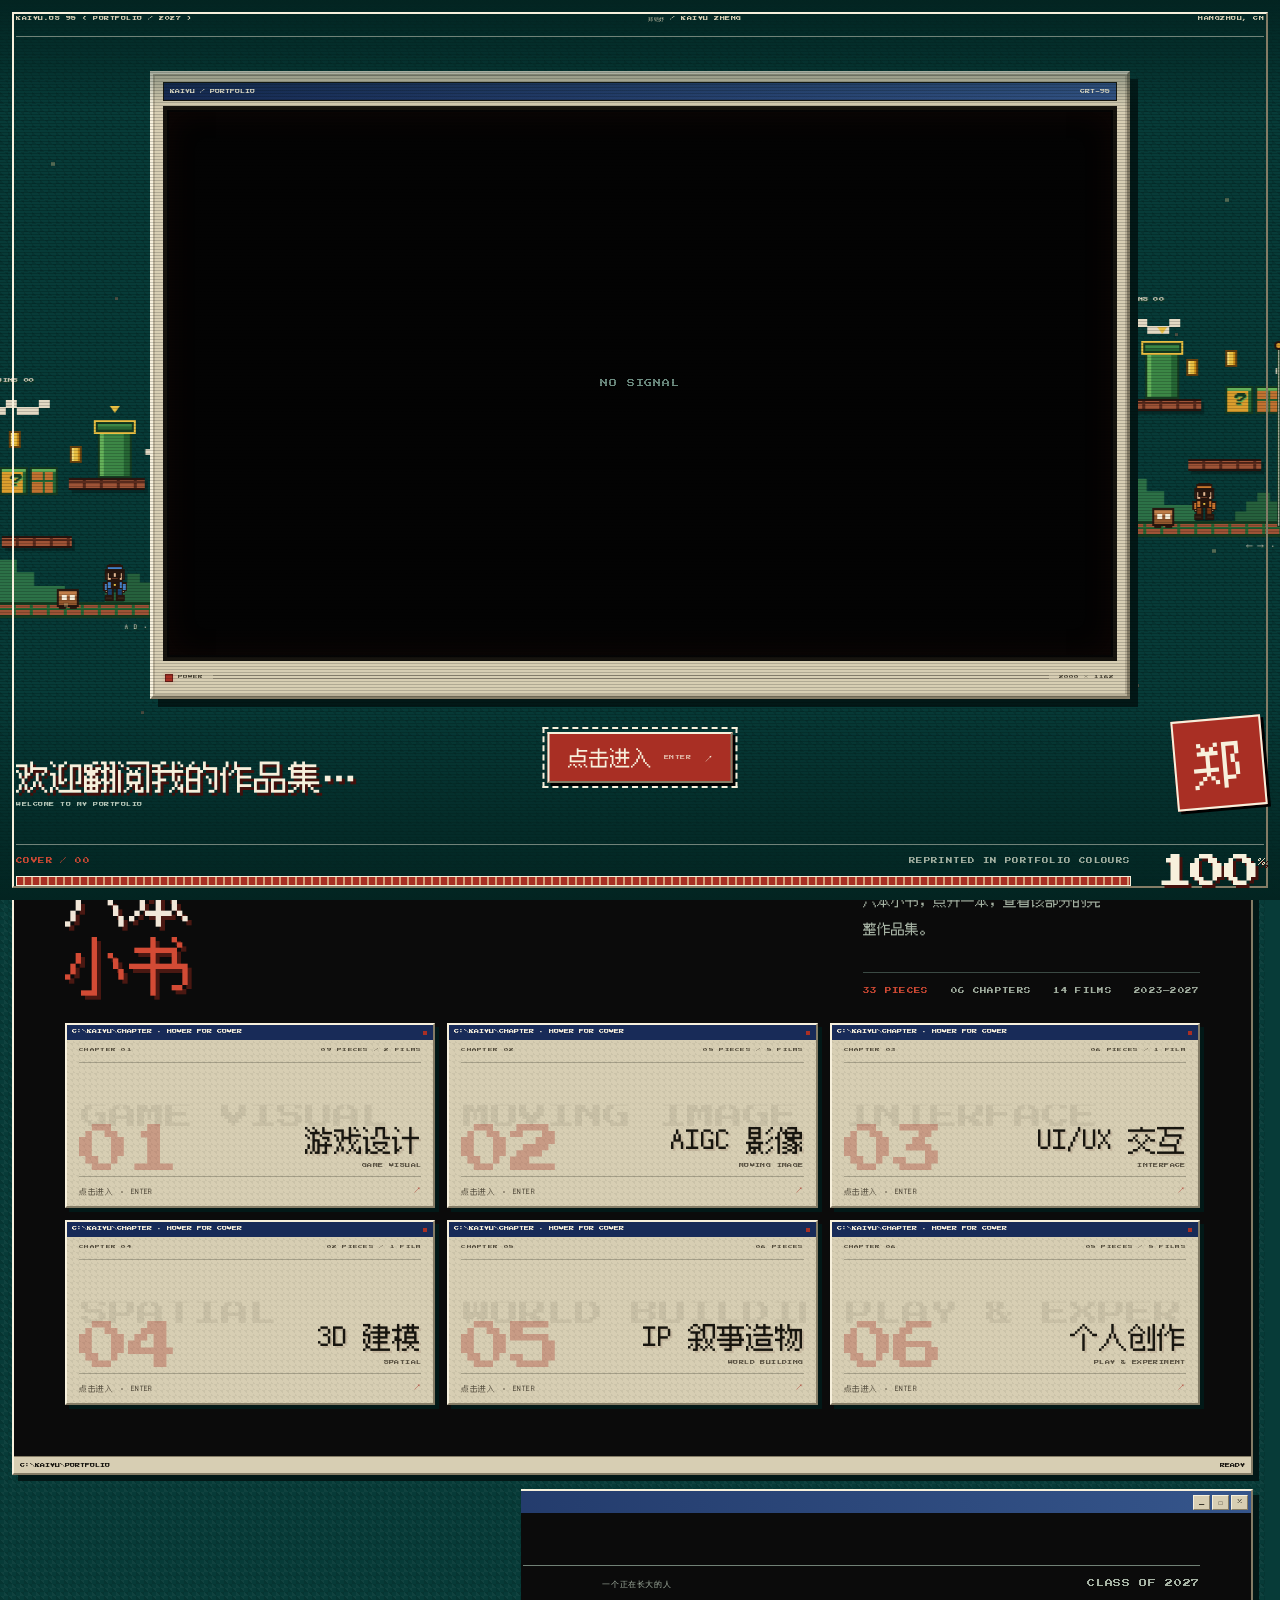
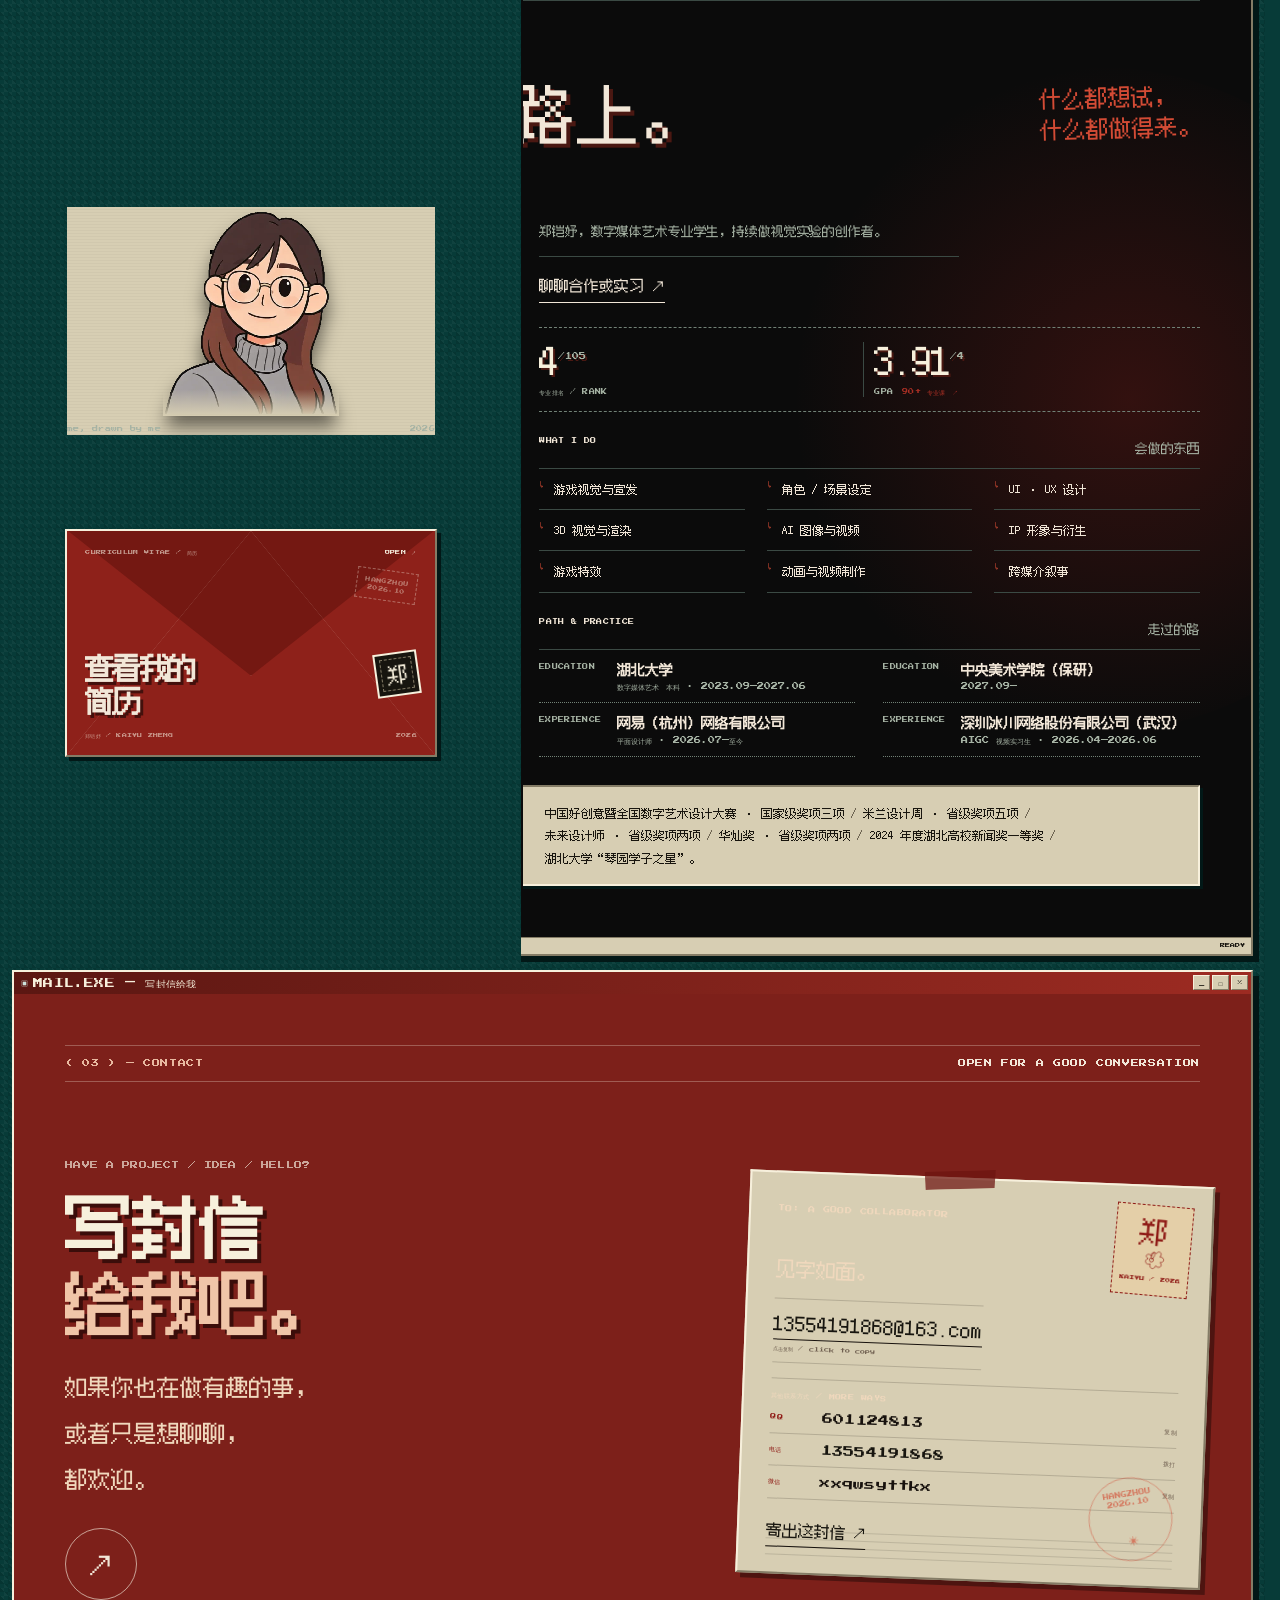
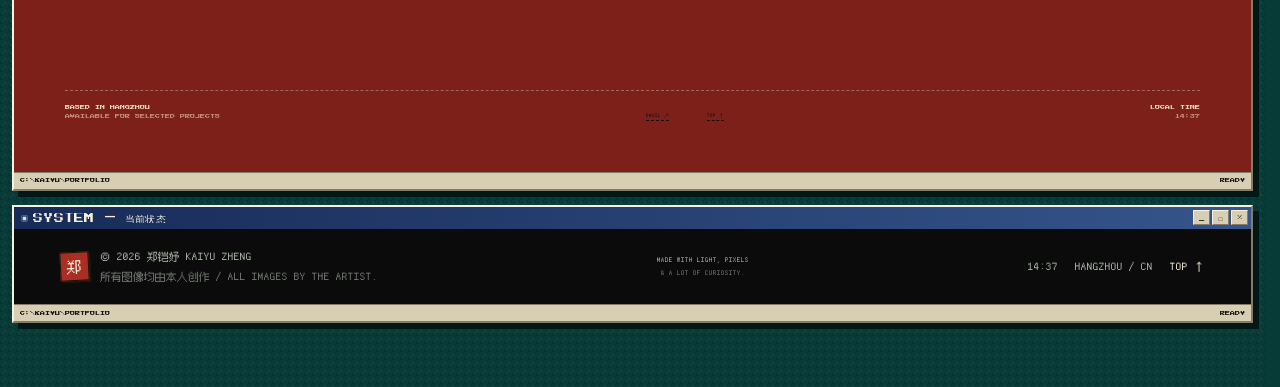
==== commit eb0a10fc: "Shorten the idle prompt delay to 15 seconds Change the no-activity timer from 30s to 15s while keepi" ====
--- a/index.html
+++ b/index.html
@@ -876,7 +876,7 @@
   <script src="assets/js/audio.js?v=3" defer></script>
   <script src="assets/js/data.js?v=2" defer></script>
   <script src="assets/js/visitor-notify.js?v=2" defer></script>
-  <script src="assets/js/main.js?v=50" defer></script>
+  <script src="assets/js/main.js?v=51" defer></script>
 </body>
 </html>
 
